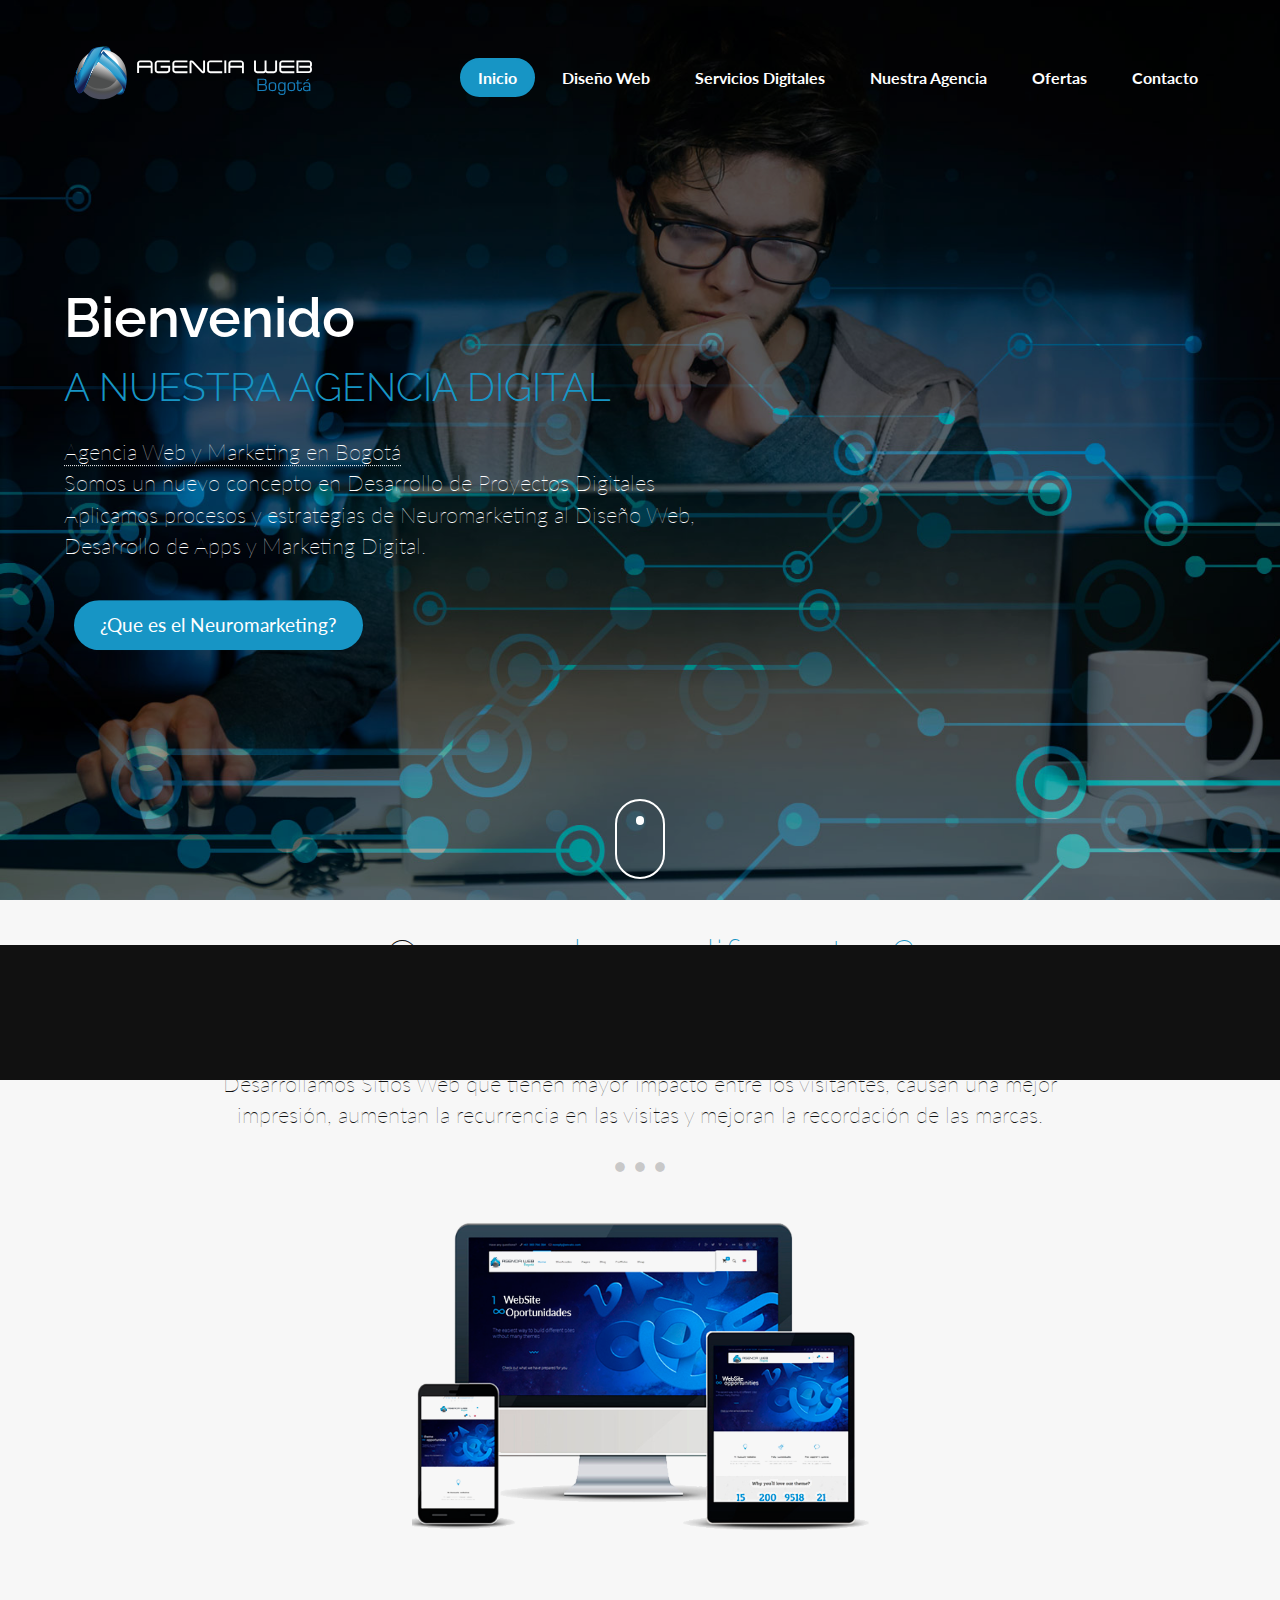
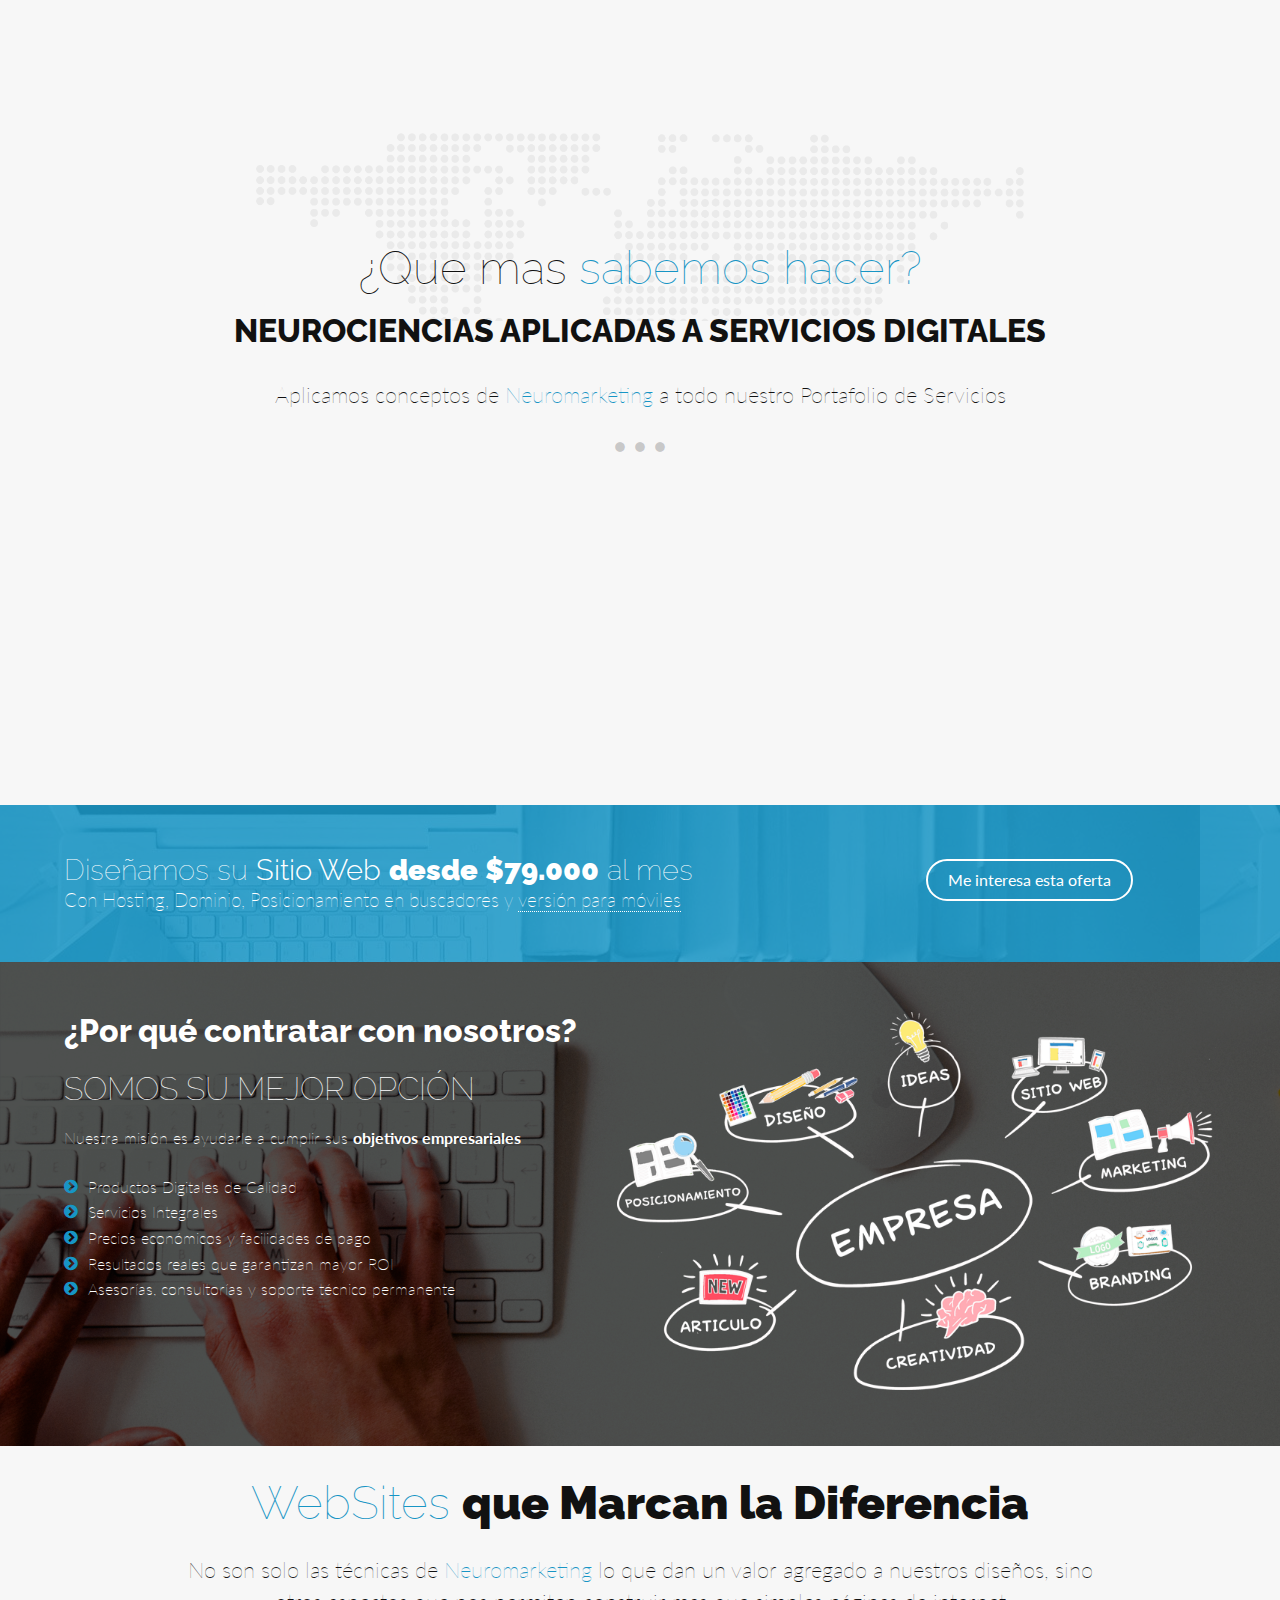
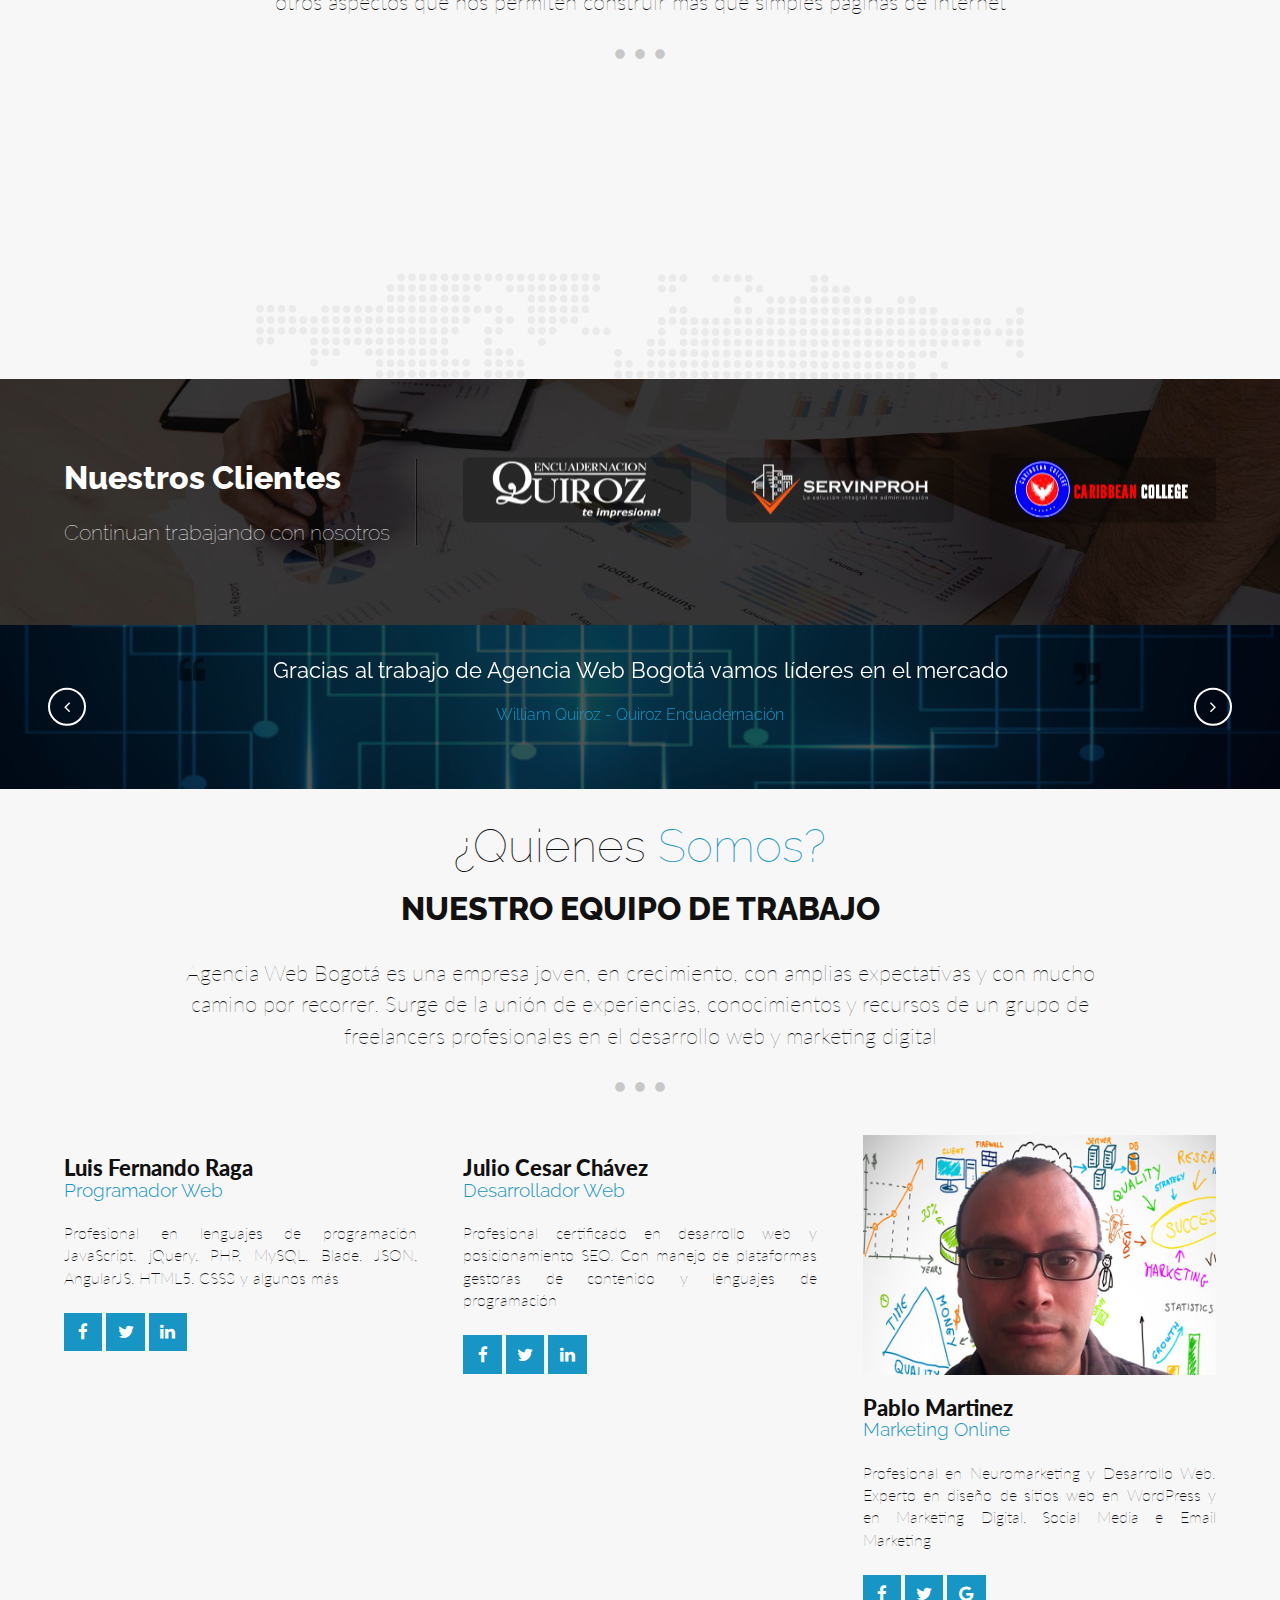
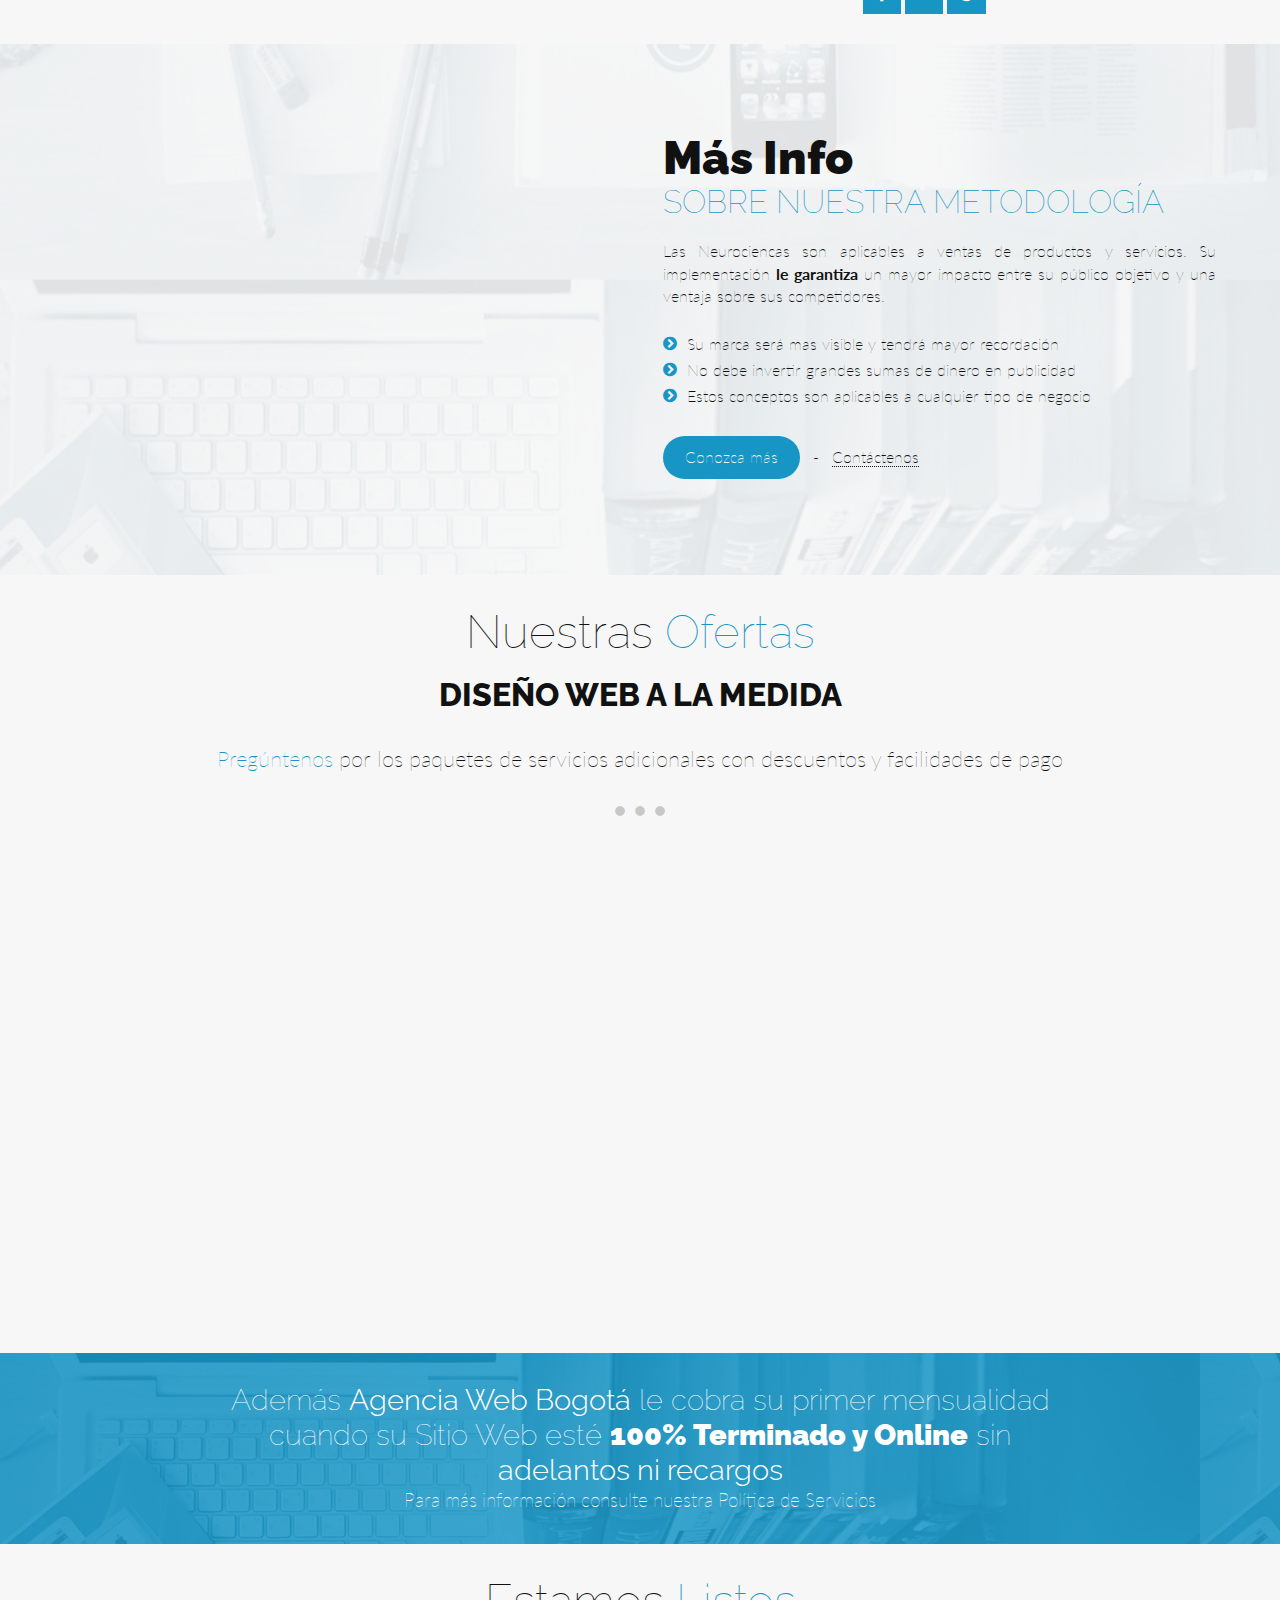
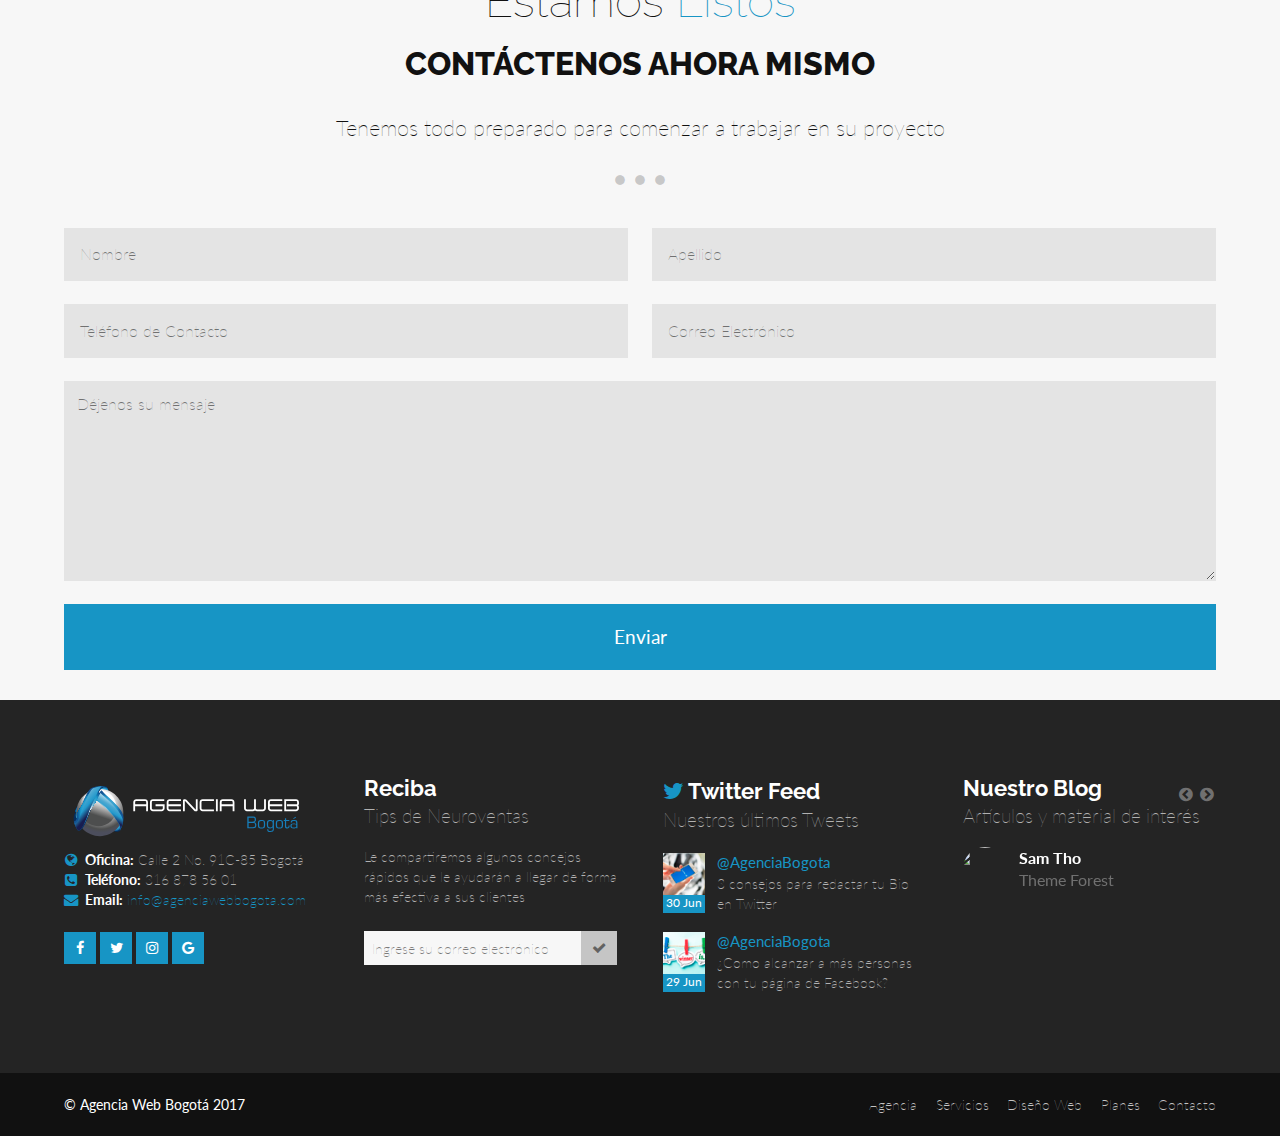
==== index.html @ 6a274eff "Se ha agregado al repositorio lo que pablo envío via correo electrónico." ====
<!DOCTYPE html>
<!--[if IE 8]>     <html class="no-js ie ie8 lte9 lte8"> <![endif]-->
<!--[if IE 9]>     <html class="no-js ie ie9 lte9"> <![endif]-->
<!--[if gt IE 9]>  <html class="no-js"> <![endif]-->
<!--[if !IE]><!--> <html class="no-js"> <!--<![endif]-->

<head>
    <meta charset="utf-8">
    <meta http-equiv="X-UA-Compatible" content="IE=edge" />
    <title>Diseño Web Optimizado usando Neuromarketing | Agencia Web Bogotá</title>
    <meta name="description" content="Nexus is a modern & responsive HTML5 template.">
    <meta name="viewport" content="width=device-width, initial-scale=0.85">
    <meta name="HandheldFriendly" content="True">
    <meta name="MobileOptimized" content="320">

    <!-- Icons & favicons -->
    <link rel="apple-touch-icon" href="assets/images/apple-icon-touch.png">
    <link rel="icon" href="assets/images/favicon.png">
    <!--[if IE]>
        <link rel="shortcut icon" href="assets/images/favicon.ico">
    <![endif]-->

    <!-- Stylesheet -->
    <link rel="stylesheet" href="assets/styles/css/app.css">
    <link rel="stylesheet" class="color-switcher" href="assets/styles/css/app.css">
    
    <!-- Modernizr -->
    <script src="assets/js/modernizr.min.js"></script>
</head>
<body class="index index-single parallax-title">

    <!-- SITE CONTENT -->

    <div id="site-content">

        <!-- Header -->

        <header class="app-header" id="app-header">
    <div class="container">
        <div class="header-wrapper">
            <!-- Logo -->
            <div class="logo" id="logo">
                <!-- image logo -->
                <a href="index-single.html" class="image-logo">
                    <img src="assets/images/logo-agencia-web-bogota.svg" alt="Logo Agencia Web Bogota" title="Agencia Web Bogota" />
                </a>
            </div>
            <!-- Main-Nav -->
                            <nav class="main-nav">
                    <ul>
                        <li class="active"><a href="index.html">Inicio</a></li>
                        <li><a href="#s-disenoweb">Diseño Web</a></li>
                        <li><a href="#s-servicios">Servicios Digitales</a></li>
                        <li><a href="#s-nosotros">Nuestra Agencia</a></li>
                        <li><a href="#s-planes">Ofertas</a></li>
                        <li><a href="#s-contacto">Contacto</a></li>
                    </ul>                    
                </nav>
                    </div>
    </div>
</header>
        <!-- Hero -->

        <section class="hero inactive">
    <div class="hero-down">
        <a href="#s-welcome" class="mouse">
            <div class="mouse-animations">
                <div class="mouse-scroll-l"></div>
                <div class="mouse-scroll-2"></div>
                <div class="mouse-scroll-3"></div>
            </div>
        </a>
    </div>
    <div class="container">
        <div class="title-wrapper">
            <div class="hero-title">
                <h2>Bienvenido</h2>
                <h3>A nuestra Agencia Digital</h3>
            </div>
            <div class="meta">
                <p class="blurb"><a>Agencia Web y Marketing en Bogotá</a><br /> Somos un nuevo concepto en Desarrollo de Proyectos Digitales<br />Aplicamos procesos y estrategias de Neuromarketing al Diseño Web, <br />Desarrollo de Apps y Marketing Digital.</p>
                <a href="neuromarketing.html" class="button round brand-1">¿Que es el Neuromarketing?</a>                
            </div>
        </div>
    </div>
</section>
        <!-- Main Content -->
        <section class="section primary why-choose-us section-map inactive" id="s-disenoweb">
    <div class="container">
        <header class="sep active">
            <div class="section-title">
                <h2>¿Que nos <i>hace diferentes?</i></h2>
                <h3>Diseño Web Optimizado usando neuromarketing</h3>
            </div>
            <p>Desarrollamos Sitios Web que tienen mayor impacto entre los visitantes, causan una mejor impresión, aumentan la recurrencia en las visitas y mejoran la recordación de las marcas.</p>
        </header>
        <div class="wcu-content">
            <div class="wcu-graphic">
                <img src="assets/images/responsive_websites.png" alt="Página web en diferentes tamaños" title="Diseño web optimizado usando neuromarketing" />
            </div>
            <div class="wcu-features">
                <div class="widget wcu-feature wcu-left">
                    <div class="widget-content">
                        <i class="livicon" data-n="brush" data-op="1" data-c="#C1C1C1" data-s="55" data-hc="false"></i>
                        <div class="title">
                            <h4>Colores adecuados</h4>
                            <h5>Psicología del color</h5>
                        </div>                        
                    </div>
                </div>
                <div class="widget wcu-feature wcu-left">
                    <div class="widget-content">
                        <i class="livicon" data-n="image" data-op="1" data-c="#C1C1C1" data-s="55" data-hc="false"></i>
                        <div class="title">
                            <h4>Imágenes impactantes</h4>
                            <h5>Estrategias visuales efectivas</h5>
                        </div>                       
                    </div>
                </div>
                <div class="widget wcu-feature wcu-right">
                    <div class="widget-content">
                        <i class="livicon" data-n="thumbnails-big" data-op="1" data-c="#C1C1C1" data-s="55" data-hc="false"></i>
                        <div class="title">
                            <h4>Navegación sencilla</h4>
                            <h5>El cerebro odia lo complicado</h5>
                        </div>                        
                    </div>
                </div>
                <div class="widget wcu-feature wcu-right">
                    <div class="widget-content">
                        <i class="livicon" data-n="pencil" data-op="1" data-c="#C1C1C1" data-s="55" data-hc="false"></i>
                        <div class="title">
                            <h4>Textos Ideales</h4>
                            <h5>Contenidos de calidad</h5>
                        </div>                        
                    </div>
                </div>
            </div>
        </div>
    </div>
</section>
<section class="section primary what-we-offer inactive" id="s-servicios">
    <div class="container">
        <header class="sep active">
            <div class="section-title">
                <h2>¿Que mas <i>sabemos hacer?</i></h2>
                <h3>Neurociencias aplicadas a servicios digitales</h3>
            </div>
            <p>Aplicamos conceptos de <a href="#">Neuromarketing</a> a todo nuestro Portafolio de Servicios</p>
        </header>
        <div class="row feature-blocks inactive">
            <div class="span-3 feature-block-wrapper">
                <div class="feature-block">
                    <i class="livicon" data-n="tablet" data-c="#C1C1C1" data-op="1" data-s="68" data-hc="false"></i>
                    <h4>Desarrollo de Apps</h4>
                    <h5>Aplicaciones móviles para iOS y Android</h5>                    
                </div>
            </div>
            <div class="span-3 feature-block-wrapper">
                <div class="feature-block">
                    <i class="livicon" data-n="code" data-c="#C1C1C1" data-op="1" data-s="68" data-hc="false"></i>
                    <h4>Programación Web</h4>
                    <h5>Aplicativos PHP, JS, CSS, jQuery, Angular y mas</h5>                    
                </div>
            </div>
            <div class="span-3 feature-block-wrapper">
                <div class="feature-block">
                    <i class="livicon" data-n="shopping-cart" data-c="#C1C1C1" data-op="1" data-s="68" data-hc="false"></i>
                    <h4>E-Commerce</h4>
                    <h5>Tiendas en woocomerce y prestashop</h5>                    
                </div>
            </div>
            <div class="span-3 feature-block-wrapper">
                <div class="feature-block">
                    <i class="livicon" data-n="connect" data-c="#C1C1C1" data-op="1" data-s="68" data-hc="false"></i>
                    <h4>Social Media</h4>
                    <h5>Neuromarketing en Redes Sociales</h5>                    
                </div>
            </div>
        </div>
    </div>
</section>
<section class="section banner alt">
    <div class="container">
        <div class="content">
            <h4>Diseñamos su <i>Sitio Web</i> <b>desde $79.000</b> al mes</h4>
            <p>Con Hosting, Dominio, Posicionamiento en buscadores y <a href="moviles.html">versión para móviles</a></p>
        </div>
        <div class="meta">
            <a href="http://agenciawebbogota.com/anuncios/websites" class="button brand-1 round">Me interesa esta oferta</a>            
        </div>
    </div>
</section>
<section class="section secondary skills inactive">
        <div class="container">
        <div class="row block-columns">
            <div class="span-6 skills-meta">
                <div class="section-title">
                    <h1>¿Por qué contratar con nosotros?</h1>
                    <h3 style="color: white;">Somos su mejor opción</h3>
                </div>
                <p>Nuestra misión es ayudarle a cumplir sus <b>objetivos empresariales</b></p>             
                <ul class="bullet-list min-bp2">
                    <li>Productos Digitales de Calidad</li>
                    <li>Servicios Integrales</li>
                    <li>Precios económicos y facilidades de pago</li>
                    <li>Resultados reales que garantizan mayor ROI</li>
                    <li>Asesorías, consultorías y soporte técnico permanente</li>             
                </ul>                
            </div>
            <div class="team-pic">
                    <div class="mask"></div>
                    <img src="assets/images/servicios_digitales_empresa.png" alt="" />
                </div>
        </div>
    </div>
</section>
<section class="section services primary section-map inactive">
    <div class="container">
        <header class="sep active">
            <div class="section-title">
                <h2><i>WebSites</i> <strong>que Marcan la Diferencia</strong></h2>
            </div>
            <p class="sub-text">No son solo las técnicas de <a href="neuromarketing.html">Neuromarketing</a> lo que dan un valor agregado a nuestros diseños, sino otros aspectos que nos permiten construir mas que simples páginas de internet</p>
        </header>
        <div class="owl-carousel services-slider">
            <div class="widget service">
                <div class="widget-content">
                    <header>
                        <i class="livicon" data-n="magic" data-op="1" data-c="#C1C1C1" data-s="48" data-hc="false"></i>
                        <div class="title">
                            <h4>Capacidad Creativa</h4>                            
                        </div>
                    </header>
                    <p>Diseños personalizados, llamativos e innovadores de alto impacto publicitario</p>
                </div>
            </div>
            <div class="widget service">
                <div class="widget-content">
                    <header>
                        <i class="livicon" data-n="wordpress" data-op="1" data-c="#C1C1C1" data-s="48" data-hc="false"></i>
                        <div class="title">
                            <h4>Sitios Multiplataforma</h4>                            
                        </div>
                    </header>
                    <p>WebSites en WordPress, Joomla, HTML5, CSS3 y JavaScript</p>
                </div>
            </div>
            <div class="widget service">
                <div class="widget-content">
                    <header>
                        <i class="livicon" data-n="money" data-op="1" data-c="#C1C1C1" data-s="48" data-hc="false"></i>
                        <div class="title">
                            <h4>Precios Económicos</h4>                            
                        </div>
                    </header>
                    <p>Servicios Digitales Profesionales al alcance de cualquier presupuesto</p>
                </div>
            </div>            
            <div class="widget service">
                <div class="widget-content">
                    <header>
                        <i class="livicon" data-n="globe" data-op="1" data-c="#C1C1C1" data-s="48" data-hc="false"></i>
                        <div class="title">
                            <h4>Optimización SEO</h4>                            
                        </div>
                    </header>
                    <p>Confugración del sitio para su correcta inclusión en motores de búsqueda</p>
                </div>
            </div>
            <div class="widget service">
                <div class="widget-content">
                    <header>
                        <i class="livicon" data-n="responsive" data-op="1" data-c="#C1C1C1" data-s="48" data-hc="false"></i>
                        <div class="title">
                            <h4>Web Responsive</h4>                            
                        </div>
                    </header>
                    <p>Todos nuestros diseños se ajustan a cualquier tipo de dispositivo móvil</p>
                </div>
            </div>
            <div class="widget service">
                <div class="widget-content">
                    <header>
                        <i class="livicon" data-n="linechart" data-op="1" data-c="#C1C1C1" data-s="48" data-hc="false"></i>
                        <div class="title">
                            <h4>Analítica Web</h4>                            
                        </div>
                    </header>
                    <p>Estadísticas detalladas que reflejan el impacto y efectividad del sitio web</p>
                </div>
            </div>
        </div>
        <div class="nav-carousel">
            <div class="icon-round-border-lrg nav-prev">
                <i class="fa fa-angle-left"></i>
            </div>
            <div class="icon-round-border-lrg nav-next">
                <i class="fa fa-angle-right"></i>
            </div>
        </div>
    </div>
</section>
<section class="section secondary clients" id="s-nosotros">
    <div class="container">
        <div class="row">
            <div class="span-4 title">
                <div class="section-title title-group">
                    <h1>Nuestros Clientes</h1>
                    <h5 style="color:white;">Continuan trabajando con nosotros</h5>
                </div>
            </div>
            <div class="span-8 client-logos">  
                <div class="owl-carousel clients-slider"> 
                    <a href="http://quirozencuadernacion.com/" target="_blank">                     
                        <img src="assets/images/envato/envato-1.png" alt="" />
                    </a> 
                    <a href="http://servinproh.com/" target="_blank">                     
                        <img src="assets/images/envato/envato-2.png" alt="" />
                    </a> 
                    <a href="http://caribbeancollege.co/" target="_blank">                     
                        <img src="assets/images/envato/envato-3.png" alt="" />
                    </a>                     
                </div>
            </div>
        </div>
    </div>
</section>
<section class="section secondary testimonials" style="background-image: url('assets/images/area_testimonios.png')">
    <div class="container">
        <div class="testimonials-slider owl-carousel">
            <div class="testimonial">                
                <blockquote>
                    <p>Gracias al trabajo de Agencia Web Bogotá vamos líderes en el mercado</p>
                    <h5><cite>William Quiroz - Quiroz Encuadernación</cite></h5>
                </blockquote>
            </div>
            <div class="testimonial">                
                <blockquote>
                    <p>Me han prestado un excelente servicio, mi empresa tiene ahora una buena presencia en internet</p>
                    <h5><cite>Marta Villamil - Servinproh</cite></h5>
                </blockquote>
            </div>
            <div class="testimonial">                
                <blockquote>
                    <p>Suspendisse tempus sodales neque, eget eleifend <b>turpis tristique</b> eu. Nullam a nisl maximus, <b><span>ultrices est</span></b> ut blandit nislr, elit in lobortis mattis.</p>
                    <h5><cite>Francisco Ovalle - Caribbean College</cite></h5>
                </blockquote>
            </div>
        </div>
        <div class="nav-carousel">
            <div class="icon-round-border-lrg nav-prev">
                <i class="fa fa-angle-left"></i>
            </div>
            <div class="icon-round-border-lrg nav-next">
                <i class="fa fa-angle-right"></i>
            </div>
        </div>
    </div>
</section>
<section class="section primary team">
    <div class="container">
        <header class="sep active">
            <div class="section-title">
                <h2>¿Quienes <i>Somos?</i></h2>
                <h3>Nuestro equipo de trabajo</h3>
            </div>
            <p>Agencia Web Bogotá es una empresa joven, en crecimiento, con amplias expectativas y con mucho camino por recorrer. Surge de la unión de experiencias, conocimientos y recursos de un grupo de freelancers profesionales en el desarrollo web y marketing digital</p>
        </header>
        <div class="row bp2 team-members">
            <div class="span-4 team-member">
                <div class="team-pic">
                    <div class="mask"></div>
                    <img src="http://placehold.it/800x543" alt="" />
                </div>
                <h4>Luis Fernando Raga</h4>
                <h5>Programador Web</h5>
                <p align="justify">Profesional en lenguajes de programación JavaScript, jQuery, PHP, MySQL, Blade, JSON, AngularJS, HTML5, CSS3 y algunos más</p>
                <div class="social-icons">
                    <a href="https://www.facebook.com/whary11" target="_blank" class="icon-lrg tooltip" data-tip="Facebook">
                        <i class="fa fa-facebook"></i>
                    </a>
                    <a href="https://twitter.com/whary11" target="_blank" class="icon-lrg tooltip" data-tip="Twitter">
                        <i class="fa fa-twitter"></i>
                    </a>
                    <a href="#" class="icon-lrg tooltip" data-tip="LinkedIn">
                        <i class="fa fa-linkedin"></i>
                    </a>                    
                </div>
            </div>
            <div class="span-4 team-member">
                <div class="team-pic">
                    <div class="mask"></div>
                    <img src="http://placehold.it/800x543" alt="" />
                </div>
                <h4>Julio Cesar Chávez</h4>
                <h5>Desarrollador Web</h5>
                <p align="justify">Profesional certificado en desarrollo web y posicionamiento SEO. Con manejo de plataformas gestoras de contenido y lenguajes de programación</p>
                <div class="social-icons">
                    <a href="https://www.facebook.com/Julio.C.Chavez3004" target="_blank" class="icon-lrg tooltip" data-tip="Facebook">
                        <i class="fa fa-facebook"></i>
                    </a>
                    <a href="https://twitter.com/julito3004" target="_blank" class="icon-lrg tooltip" data-tip="Twitter">
                        <i class="fa fa-twitter"></i>
                    </a>
                    <a href="#" class="icon-lrg tooltip" data-tip="LinkedIn">
                        <i class="fa fa-linkedin"></i>
                    </a>            
                </div>
            </div>
            <div class="span-4 team-member">
                <div class="team-pic">
                    <div class="mask">                        
                    </div>
                    <img src="assets/images/profile3.jpg" alt="" />
                </div>
                <h4>Pablo Martinez</h4>
                <h5>Marketing Online</h5>
                <p align="justify">Profesional en Neuromarketing y Desarrollo Web. Experto en diseño de sitios web en WordPress y en Marketing Digital, Social Media e Email Marketing</p>
                <div class="social-icons">                    
                    <a href="https://www.facebook.com/profile.php?id=1293615229" target="_blank" class="icon-lrg tooltip" data-tip="Facebook">
                        <i class="fa fa-facebook"></i>
                    </a>
                    <a href="https://twitter.com/PabloMart81" target="_blank" class="icon-lrg tooltip" data-tip="Twitter">
                        <i class="fa fa-twitter"></i>
                    </a>
                    <a href="https://plus.google.com/u/0/+PabloMartinezPabloMart81" target="_blank" class="icon-lrg tooltip" data-tip="Google+">
                        <i class="fa fa-google"></i>
                    </a>
                </div>
            </div>
        </div>
    </div>
</section>
<section class="section secondary more-info">
    <div class="container">
        <div class="row">
            <div class="span-6 info-video">
                <div class="auto-resizable-iframe">
                    <div>
                        <iframe allowfullscreen="" src="http://www.youtube.com/embed/YOURID"></iframe>
                    </div>
                </div>
            </div>
            <div class="span-6 more-info-meta">
                <div class="section-title">
                    <h2>Más Info</h2>
                    <h3><i>Sobre nuestra metodología</i></h3>
                </div>
                <p align="justify">Las Neurociencas son aplicables a ventas de productos y servicios. Su implementación <b>le garantiza</b> un mayor impacto entre su público objetivo y una ventaja sobre sus competidores.</p>             
                <ul class="bullet-list min-bp2">
                    <li>Su marca será mas visible y tendrá mayor recordación</li>
                    <li>No debe invertir grandes sumas de dinero en publicidad</li>
                    <li>Estos conceptos son aplicables a cualquier tipo de negocio</li>
                </ul>
                <p class="button-set">
                    <a href="neuromarketing.html" 
                        class="button round brand-1">Conozca más</a>
                    <span class="text-div">-</span>
                    <a href="#s-contacto">Contáctenos</a>
                </p>
            </div>
        </div>
    </div>
</section> 
<section class="section primary pricing inactive" id="s-planes">
    <div class="container">
        <header class="sep active">
            <div class="section-title">
                <h2>Nuestras <i>Ofertas</i></h2>
                <h3>Diseño Web a la medida</h3>
            </div>
            <p><a href="#s-contacto">Pregúntenos</a> por los paquetes de servicios adicionales con descuentos y facilidades de pago</p>
        </header>
        <div class="row price-charts">
            <div class="span-4 price-chart-container">                    
                <div class="price-chart">                    
                    <div class="ribbon ribbon-large">
                        <div class="banner">
                            <div class="text">Mejor Oferta</div>
                        </div>
                    </div>
                    <h4>Sitio Básico</h4>
                    <h5>Ideal para emprendedores</h5>
                    <div class="price">
                        <small>$</small><span>79.000</span>/mes
                    </div>
                    <ul>
                        <li><span><i class="fa fa-desktop"></i>Diseño Personalizado</span></li>
                        <li><span><i class="fa fa-group"></i>Posicionamiento SEO</span></li>                        
                        <li><span><i class="fa fa-envelope"></i>Versión para Móviles</span></li>                        
                        <li><span><i class="fa fa-support"></i>Hosting y Dominio Incluido</span></li>
                    </ul>
                    <div class="buy-now">
                        <a href="#s-contacto" class="button brand-1 full-width">!Contrate Ahora!</a>
                    </div>
                </div>
            </div>
            <div class="span-4 price-chart-container">                    
                <div class="price-chart">            
                    <h4>Sitio Corporativo</h4>
                    <h5>La mejor opción</h5>
                    <div class="price">
                        <small>Desde </small><span>$650</span>.<small>000</small>
                    </div>
                    <ul>
                        <li><span><i class="fa fa-desktop"></i>WordPress o HTML5</span></li>
                        <li><span><i class="fa fa-group"></i>Correos Corporativos</span></li>
                        <li><span><i class="fa fa-desktop"></i>Bases de datos</span></li>
                        <li><span><i class="fa fa-envelope"></i>Contenido Administrable</span></li>               
                    </ul>
                    <div class="buy-now">
                        <a href="#s-contacto" class="button brand-1 full-width">!Contrate Ahora!</a>
                    </div>
                </div>
            </div>
            <div class="span-4 price-chart-container">
                <div class="price-chart">
                    <h4>Tienda Online</h4>
                    <h5>E-Commerce</h5>
                    <div class="price">
                        <small>Desde </small><span>$900</span>.<small>000</small>
                    </div>
                    <ul>
                        <li><span><i class="fa fa-desktop"></i>Woocomerce o PrestaShop</span></li>                        
                        <li><span><i class="fa fa-desktop"></i>Carrito de Compra</span></li>
                        <li><span><i class="fa fa-group"></i>Pasarela de Pagos Online</span></li>
                        <li><span><i class="fa fa-envelope"></i>Seguridad SSL</span></li>
                    </ul>
                    <div class="buy-now">
                        <a href="#s-contacto" class="button brand-1 full-width">!Contrate Ahora!</a>
                    </div>
                </div>
            </div>
        </div>
    </div>
</section>         
<section class="section banner2 alt">
    <div class="container">
        <div class="content">
            <h4>Además <i>Agencia Web Bogotá</i> le cobra su primer mensualidad cuando su Sitio Web esté <b>100% Terminado y Online</b> sin <i>adelantos ni recargos</i></h4>
            <p>Para más información consulte nuestra <a href="politica-servicios.html">Política de Servicios</a></p>
        </div>        
    </div>
</section>
        <section class="section primary contact" id="s-contacto">
    <div class="container">
                    <header class="sep active">
                <div class="section-title">
                    <h2>Estamos <i>Listos</i></h2>
                    <h3>Contáctenos Ahora Mismo</h3>
                </div>
                <p>Tenemos todo preparado para comenzar a trabajar en su proyecto</p>
            </header>
                <form class="h5-valid">
            <fieldset>
                <div class="form-element">
                    <input type="text" class="box" required>
                    <label>Nombre</label>
                </div>
                <div class="form-element">
                    <input type="text" class="box">
                    <label>Apellido</label>
                </div>
                <div class="form-element">
                    <input type="tel" class="box">
                    <label>Teléfono de Contacto</label>
                </div>
                <div class="form-element">
                    <input type="email" class="box" required>
                    <label>Correo Electrónico</label>
                </div>
            </fieldset>
            <div class="form-element">
                <textarea class="box" placeholder="Déjenos su mensaje" required></textarea>
            </div>
            <button type="submit" class="button large full-width brand-1">Enviar</button>
        </form>
    </div>
</section>        

        <!-- Footer -->

        <footer class="app-footer">
    <div class="container footer-content">
        <div class="row">
            <div class="span-3 footer-col">
                <!-- Logo -->
                <div class="logo">
                    <!-- image logo -->
                    <a href="index-single.html" class="image-logo">
                        <img src="assets/images/logo-agencia-web-bogota.svg" alt="Logo Agencia Web Bogota" title="Agencia Web Bogota" />
                    </a>
                </div>        
                <ul>
                    <li><b><i class="fa fa-globe"></i> Oficina:</b> Calle 2 No. 91C-85 Bogotá</li>
                    <li><b><i class="fa fa-phone-square"></i> Teléfono:</b> 316 878 56 01</li>
                    <li><b><i class="fa fa-envelope"></i> Email:</b> <a href="mailto:support@themeforest.net">info@agenciawebbogota.com</a></li>
                </ul>
                <br />
                <div class="social-icons">                    
                    <a href="https://www.facebook.com/agenciawebbogota" target="_blank" class="icon tooltip" data-tip="Facebook">
                        <i class="fa fa-facebook"></i>
                    </a>
                    <a href="https://twitter.com/AgenciaBogota" target="_blank" class="icon tooltip" data-tip="Twitter">
                        <i class="fa fa-twitter"></i>
                    </a>
                    <a href="https://www.instagram.com/agenciawebbogota/" target="_blank" class="icon tooltip" data-tip="Instagram">
                        <i class="fa fa-instagram"></i>
                    </a>
                    <a href="#" class="icon tooltip" data-tip="Google+">
                        <i class="fa fa-google"></i>
                    </a>
                    
                </div>
            </div>
            <div class="span-3 footer-col">
                <h3>Reciba</h3>
                <h4>Tips de Neuroventas</h4>
                <p>Le compartiremos algunos concejos rápidos que le ayudarán a llegar de forma más efectiva a sus clientes</p>
                <form class="newsletter h5-valid">
                    <div class="form-element">
                        <input type="email" class="box" required="" placeholder="Ingrese su correo electrónico" />
                        <label>Correo Electrónico</label>
                        <button type="submit">
                            <i class="fa fa-check"></i>
                        </button>
                    </div>
                </form>
                
            </div>
            <div class="span-3 footer-col">
                <h3><i class="fa fa-twitter"></i> Twitter Feed</h3>
                <h4>Nuestros últimos Tweets</h4>
                <div id="twitter-feed">
                    <div class="twitter-article">
                        <div class="twitter-pic">
                            <a href="assets/images/twitter-pic.jpg" class="modal-image">
                                <img width="50" height="50" src="assets/images/twitter_post1.png" alt="">
                            </a>
                            <div class="tweet-time"><a>30 Jun</a></div>
                        </div>
                        <div class="twitter-text">
                            <div class="tweetprofilelink">
                                <strong></strong> <a href="https://twitter.com/AgenciaBogota" target="_blank">@AgenciaBogota</a>
                            </div>
                            <p>3 consejos para redactar tu Bio en Twitter</p>
                        </div>
                    </div>
                    <div class="twitter-article">
                        <div class="twitter-pic">
                            <a href="assets/images/twitter-pic.jpg" class="modal-image">
                                <img width="50" height="50" src="assets/images/twitter_post2.png" alt="">
                            </a>
                            <div class="tweet-time"><a>29 Jun</a></div>
                        </div>
                        <div class="twitter-text">
                            <div class="tweetprofilelink">
                                <strong></strong><a href="https://twitter.com/AgenciaBogota" target="_blank">@AgenciaBogota</a>
                            </div>
                            <p>¿Como alcanzar a más personas con tu página de Facebook?</p>
                        </div>
                    </div>
                </div>                        
            </div>
            <div class="span-3 footer-col">
                <h3>Nuestro Blog</h3>
                <h4>Artículos y material de interés</h4>
                <div class="owl-carousel footer-testimonials">
                    <div class="testimonial">
                        
                        <div class="cf">
                            <span class="profile">
                                <a href="http://placehold.it/800x543" class="modal-image thumb"> 
                                    <img src="http://placehold.it/800x543" alt="" />
                                </a>
                            </span>
                            <cite>
                                <strong>Sam Tho</strong>
                                <i>Theme Forest</i>
                            </cite>
                        </div>
                    </div>
                    <div class="testimonial">
                        
                        <div class="cf">
                            <span class="profile">
                                <a href="http://placehold.it/800x543" class="modal-image thumb"> 
                                    <img src="http://placehold.it/800x543" alt="" />
                                </a>
                            </span>
                            <cite>
                                <strong>John Doe</strong>
                                <i>Theme Forest</i>
                            </cite>
                        </div>
                    </div>
                    <div class="testimonial">
                        
                        <div class="cf">
                            <span class="profile">
                                <a href="http://placehold.it/800x543" class="modal-image thumb"> 
                                    <img src="http://placehold.it/800x543" alt="" />
                                </a>
                            </span>
                            <cite>
                                <strong>Jane Dough</strong>
                                <i>Theme Forest</i>
                            </cite>
                        </div>
                    </div>
                </div>
            </div>
        </div>
    </div>
    <div class="bottom-bar">
        <div class="container">
            <div class="footer-wrapper">
                <!-- Copyright Section -->
                <div class="copyright" id="copyright">
                    © Agencia Web Bogotá 2017
                </div>
                <!-- Footer Navigation -->
                <nav class="footer-nav">                
                    <ul>
                        <li>
                            <a href="#s-nosotros">
                                Agencia
                            </a>
                        </li>
                        <li>
                            <a href="#s-servicios">
                                Servicios
                            </a>
                        </li>
                        <li>
                            <a href="#s-disenoweb">
                                Diseño Web
                            </a>
                        </li>
                        <li>
                            <a href="#s-planes">
                                Planes
                            </a>
                        </li>
                        <li>
                            <a href="#s-contacto">
                                Contacto
                            </a>
                        </li>
                    </ul>
                </nav>
            </div>
        </div>
    </div>
</footer>
    </div><!-- end #site-content -->

    <!-- TOOLS/UTILITIES -->

    <!-- Loading Spinner -->
<div class="loading-wrapper active">
	<div class="spinner"></div>
</div>

<!-- Fixed header -->
<div class="fixed-header-container" id="fixed-header"></div>

<!-- Control Panel Nav Trigger -->
<div class="icon-lrg nav-trigger cp-trigger" id="cp-trigger">
    <i class="fa fa-bars"></i>
</div>

<!-- Flyout Nav Trigger -->
<span class="icon-lrg nav-trigger flyout-trigger" id="flyout-trigger">
    <i class="fa fa-bars"></i>
</span>

<!-- Control Panel Nav -->
<nav class="cp-nav-container" id="cp-nav"></nav>

<!-- Flyout Nav -->
<nav class="flyout-nav-container" id="flyout-nav"></nav>

<!-- Scroll-to-top Icon-->
<a class="icon-lrg-border scroll-top" href="#site-content">
    <i class="fa fa-angle-up"></i>
</a>



<!-- Site Overlay -->
<div class="site-overlay invisible" id="site-overlay"></div>

    <!-- SCRIPTS -->

    <!-- jQuery -->
<!--<script src="http://ajax.googleapis.com/ajax/libs/jquery/2.1.1/jquery.min.js"></script>-->
<script src="assets/js/jquery.min.js"></script>

<!-- LivIcons -->
<script src="assets/js/raphael.min.js"></script>
<script src="assets/js/livicons-custom.min.js"></script>

<!--Plugins -->
<script src="assets/js/owl-carousel.min.js"></script>
<script src="assets/js/magnific-popup.min.js"></script>    

    <!-- General -->

    <script src="assets/js/app.js"></script>
    <script src="assets/js/homepage.js"></script>
    
</body>

</html>
---- assets/styles/css/app.css ----
@charset "UTF-8";


@import url(http://fonts.googleapis.com/css?family=Lato:300,400,700,900);

@import url(http://fonts.googleapis.com/css?family=Raleway:100,300,800);

@import url(http://maxcdn.bootstrapcdn.com/font-awesome/4.2.0/css/font-awesome.min.css);

/******************************************************************

Site Name: Nexus HTML Template
Author: http://edmundreed.co.uk

One Nexus Framework by Edmund Reed 
http://onenexusproject.com

******************************************************************/

/******************************************************************
Skeleton
******************************************************************/

/*! normalize.css 2012-07-07T09:50 UTC - http://github.com/necolas/normalize.css */

/* ==========================================================================
   HTML5 display definitions
   ========================================================================== */

/*
 * Corrects `block` display not defined in IE6/7/8/9 & FF3.
 */

article,
aside,
details,
figcaption,
figure,
footer,
header,
hgroup,
nav,
section,
summary {
  display: block;
}

/*
 * Corrects `inline-block` display not defined in IE6/7/8/9 & FF3.
 */

audio,
canvas,
video {
  display: inline-block;
  *display: inline;
  *zoom: 1;
}

/*
 * Prevents modern browsers from displaying `audio` without controls.
 * Remove excess height in iOS5 devices.
 */

audio:not([controls]) {
  display: none;
  height: 0;
}

/*
 * Addresses styling for `hidden` attribute not present in IE7/8/9, FF3, S4.
 * Known issue: no IE6 support.
 */

[hidden] {
  display: none;
}

/* ==========================================================================
   Base
   ========================================================================== */

/*
 * 1. Corrects text resizing oddly in IE6/7 when body `font-size` is set using
 *    `em` units.
 * 2. Prevents iOS text size adjust after orientation change, without disabling
 *    user zoom.
 */

html {
  font-size: 100%;
  /* 1 */
  -webkit-text-size-adjust: 100%;
  /* 2 */
  -ms-text-size-adjust: 100%;
  /* 2 */
}

/*
 * Addresses `font-family` inconsistency between `textarea` and other form
 * elements.
 */

html,
button,
input,
select,
textarea {
  font-family: sans-serif;
}

/*
 * Addresses margins handled incorrectly in IE6/7.
 */

body {
  margin: 0;
}

/* ==========================================================================
   Links
   ========================================================================== */

/*
 * Addresses `outline` inconsistency between Chrome and other browsers.
 */

a:focus {
  outline: thin dotted;
}

/*
 * Improves readability when focused and also mouse hovered in all browsers.
 * people.opera.com/patrickl/experiments/keyboard/test
 */

a:active,
a:hover {
  outline: 0;
}

/* ==========================================================================
   Typography
   ========================================================================== */

/*
 * Addresses font sizes and margins set differently in IE6/7.
 * Addresses font sizes within `section` and `article` in FF4+, Chrome, S5.
 */

h1 {
  font-size: 2em;
  margin: 0.67em 0;
}

h2 {
  font-size: 1.5em;
  margin: 0.83em 0;
}

h3 {
  font-size: 1.17em;
  margin: 1em 0;
}

h4 {
  font-size: 1em;
  margin: 1.33em 0;
}

h5 {
  font-size: 0.83em;
  margin: 1.67em 0;
}

h6 {
  font-size: 0.75em;
  margin: 2.33em 0;
}

/*
 * Addresses styling not present in IE7/8/9, S5, Chrome.
 */

abbr[title] {
  border-bottom: 1px dotted;
}

/*
 * Addresses style set to `bolder` in FF3+, S4/5, Chrome.
 */

b,
strong {
  font-weight: bold;
}

blockquote {
  margin: 1em 40px;
}

/*
 * Addresses styling not present in S5, Chrome.
 */

dfn {
  font-style: italic;
}

/*
 * Addresses styling not present in IE6/7/8/9.
 */

mark {
  background: #ff0;
  color: #000;
}

/*
 * Addresses margins set differently in IE6/7.
 */

p,
pre {
  margin: 1em 0;
}

/*
 * Corrects font family set oddly in IE6, S4/5, Chrome.
 * en.wikipedia.org/wiki/User:Davidgothberg/Test59
 */

code,
kbd,
pre,
samp {
  font-family: monospace, serif;
  _font-family: 'courier new', monospace;
  font-size: 1em;
}

/*
 * Improves readability of pre-formatted text in all browsers.
 */

pre {
  white-space: pre;
  white-space: pre-wrap;
  word-wrap: break-word;
}

/*
 * Addresses CSS quotes not supported in IE6/7.
 */

q {
  quotes: none;
}

/*
 * Addresses `quotes` property not supported in S4.
 */

q:before,
q:after {
  content: '';
  content: none;
}

small {
  font-size: 75%;
}

/*
 * Prevents `sub` and `sup` affecting `line-height` in all browsers.
 * gist.github.com/413930
 */

sub,
sup {
  font-size: 75%;
  line-height: 0;
  position: relative;
  vertical-align: baseline;
}

sup {
  top: -0.5em;
}

sub {
  bottom: -0.25em;
}

/* ==========================================================================
   Lists
   ========================================================================== */

/*
 * Addresses margins set differently in IE6/7.
 */

dl,
menu,
ol,
ul {
  margin: 1em 0;
}

dd {
  margin: 0 0 0 40px;
}

/*
 * Addresses paddings set differently in IE6/7.
 */

menu,
ol,
ul {
  padding: 0 0 0 40px;
}

/*
 * Corrects list images handled incorrectly in IE7.
 */

nav ul,
nav ol {
  list-style: none;
  list-style-image: none;
}

/* ==========================================================================
   Embedded content
   ========================================================================== */

/*
 * 1. Removes border when inside `a` element in IE6/7/8/9, FF3.
 * 2. Improves image quality when scaled in IE7.
 *    code.flickr.com/blog/2008/11/12/on-ui-quality-the-little-things-client-side-image-resizing/
 */

img {
  border: 0;
  /* 1 */
  -ms-interpolation-mode: bicubic;
  /* 2 */
}

/*
 * Corrects overflow displayed oddly in IE9.
 */

svg:not(:root) {
  overflow: hidden;
}

/* ==========================================================================
   Figures
   ========================================================================== */

/*
 * Addresses margin not present in IE6/7/8/9, S5, O11.
 */

figure {
  margin: 0;
}

/* ==========================================================================
   Forms
   ========================================================================== */

/*
 * Corrects margin displayed oddly in IE6/7.
 */

form {
  margin: 0;
}

/*
 * Define consistent border, margin, and padding.
 */

fieldset {
  border: 1px solid #c0c0c0;
  margin: 0 2px;
  padding: 0.35em 0.625em 0.75em;
}

/*
 * 1. Corrects color not being inherited in IE6/7/8/9.
 * 2. Corrects text not wrapping in FF3.
 * 3. Corrects alignment displayed oddly in IE6/7.
 */

legend {
  border: 0;
  /* 1 */
  padding: 0;
  white-space: normal;
  /* 2 */
  *margin-left: -7px;
  /* 3 */
}

/*
 * 1. Corrects font size not being inherited in all browsers.
 * 2. Addresses margins set differently in IE6/7, FF3+, S5, Chrome.
 * 3. Improves appearance and consistency in all browsers.
 */

button,
input,
select,
textarea {
  font-size: 100%;
  /* 1 */
  margin: 0;
  /* 2 */
  vertical-align: baseline;
  /* 3 */
  *vertical-align: middle;
  /* 3 */
}

/*
 * Addresses FF3/4 setting `line-height` on `input` using `!important` in the
 * UA stylesheet.
 */

button,
input {
  line-height: normal;
}

/*
 * 1. Avoid the WebKit bug in Android 4.0.* where (2) destroys native `audio`
 *    and `video` controls.
 * 2. Corrects inability to style clickable `input` types in iOS.
 * 3. Improves usability and consistency of cursor style between image-type
 *    `input` and others.
 * 4. Removes inner spacing in IE7 without affecting normal text inputs.
 *    Known issue: inner spacing remains in IE6.
 */

button,
html input[type="button"],
input[type="reset"],
input[type="submit"] {
  -webkit-appearance: button;
  /* 2 */
  cursor: pointer;
  /* 3 */
  *overflow: visible;
  /* 4 */
}

/*
 * Re-set default cursor for disabled elements.
 */

button[disabled],
input[disabled] {
  cursor: default;
}

/*
 * 1. Addresses box sizing set to content-box in IE8/9.
 * 2. Removes excess padding in IE8/9.
 * 3. Removes excess padding in IE7.
 *    Known issue: excess padding remains in IE6.
 */

input[type="checkbox"],
input[type="radio"] {
  -webkit-box-sizing: border-box;
  -moz-box-sizing: border-box;
  box-sizing: border-box;
  /* 1 */
  padding: 0;
  /* 2 */
  *height: 13px;
  /* 3 */
  *width: 13px;
  /* 3 */
}

/*
 * 1. Addresses `appearance` set to `searchfield` in S5, Chrome.
 * 2. Addresses `box-sizing` set to `border-box` in S5, Chrome (include `-moz`
 *    to future-proof).
 */

input[type="search"] {
  -webkit-appearance: textfield;
  /* 1 */
  -moz-box-sizing: content-box;
  -webkit-box-sizing: content-box;
  /* 2 */
  box-sizing: content-box;
}

/*
 * Removes inner padding and search cancel button in S5, Chrome on OS X.
 */

input[type="search"]::-webkit-search-cancel-button,
input[type="search"]::-webkit-search-decoration {
  -webkit-appearance: none;
}

/*
 * Removes inner padding and border in FF3+.
 */

button::-moz-focus-inner,
input::-moz-focus-inner {
  border: 0;
  padding: 0;
}

/*
 * 1. Removes default vertical scrollbar in IE6/7/8/9.
 * 2. Improves readability and alignment in all browsers.
 */

textarea {
  overflow: auto;
  /* 1 */
  vertical-align: top;
  /* 2 */
}

/* ==========================================================================
   Tables
   ========================================================================== */

/*
 * Remove most spacing between table cells.
 */

table {
  border-collapse: collapse;
  border-spacing: 0;
}

/******************************************************************
CUSTOMIZED RESET VALUES
******************************************************************/

b,
strong,
.strong {
  font-weight: bold;
}

dfn,
em,
.em {
  font-style: italic;
}

small,
.small {
  font-size: 75%;
}

dd {
  margin: 0;
}

/* Variables
================================================================ */

/******************************************************************
Skeleton
******************************************************************/

/******************************************************************
Breakpoints
******************************************************************/

/******************************************************************
Typography
******************************************************************/

/* Fonts */

/* Font Sizes */

/******************************************************************
Color Palette
******************************************************************/

/******************************************************************
Theming
******************************************************************/

/* Base
================================================================ */

html,
body {
  padding: 0;
  margin: 0;
}

html {
  overflow-x: hidden;
}

body {
  line-height: 1.4;
  font-family: "Lato", sans-serif;
  color: #111111;
  background-color: #111111;
  font-size: 1rem;
}

.container {
  width: 1200px;
  max-width: 90%;
  margin: 0 auto;
}

.small-container {
  width: 960px;
}

.row {
  letter-spacing: -0.31em;
  *letter-spacing: normal;
  *word-spacing: -0.43em;
  text-rendering: optimizespeed;
}

.opera-only :-o-prefocus,
.row {
  word-spacing: -0.43em;
}

* {
  letter-spacing: normal;
  word-spacing: normal;
  text-rendering: auto;
  -webkit-box-sizing: border-box;
  -moz-box-sizing: border-box;
  box-sizing: border-box;
}

h1,
h2,
h3,
h4,
h5,
h6,
hgroup,
p,
ul,
ol,
dd,
figure,
pre,
table,
fieldset,
legend,
hr {
  margin: 1.5rem 0;
}

h1:first-child,
h2:first-child,
h3:first-child,
h4:first-child,
h5:first-child,
h6:first-child,
hgroup:first-child,
p:first-child,
ul:first-child,
ol:first-child,
dd:first-child,
figure:first-child,
pre:first-child,
table:first-child,
fieldset:first-child,
legend:first-child,
hr:first-child {
  margin-top: 0;
}

h1:last-child,
h2:last-child,
h3:last-child,
h4:last-child,
h5:last-child,
h6:last-child,
hgroup:last-child,
p:last-child,
ul:last-child,
ol:last-child,
dd:last-child,
figure:last-child,
pre:last-child,
table:last-child,
fieldset:last-child,
legend:last-child,
hr:last-child {
  margin-bottom: 0;
}

p,
ul,
ol {
  font-weight: 100;
}

.site-overlay {
  position: fixed;
  top: 0;
  right: 0;
  bottom: 0;
  left: 0;
  cursor: pointer;
  background: rgba(0, 0, 0, 0.2);
  -webkit-transform: translateZ(0);
  -ms-transform: translateZ(0);
  transform: translateZ(0);
  -webkit-transition: 0.4s;
  transition: 0.4s;
  z-index: 10;
}

::selection {
  background-color: #1795c5;
  color: #fff;
  text-shadow: none;
}

::-moz-selection {
  background-color: #1795c5;
  color: #fff;
  text-shadow: none;
}

/* Grid System
================================================================ */

/******************************************************************
Individual Column
******************************************************************/

[class*="span"] {
  display: inline-block;
  zoom: 1;
  *display: inline;
  /* IE < 8: fake inline-block */
  vertical-align: top;
  margin-left: 4%;
}

[class*="span"]:first-child {
  margin-left: 0;
}

/******************************************************************
Custom Column Grid
******************************************************************/

.span-1 {
  width: 4.66667%;
}

.span-2 {
  width: 13.33333%;
}

.span-3 {
  width: 22%;
}

.span-4 {
  width: 30.66667%;
}

.span-5 {
  width: 39.33333%;
}

.span-6 {
  width: 48%;
}

.span-7 {
  width: 56.66667%;
}

.span-8 {
  width: 65.33333%;
}

.span-9 {
  width: 74%;
}

.span-10 {
  width: 82.66667%;
}

.span-11 {
  width: 91.33333%;
}

.span-12 {
  width: 100%;
}

.row {
  /******************************************************************
  Default Column Stacking
  ******************************************************************/
  /******************************************************************
  Custom Column Stacking
  ******************************************************************/
  /******************************************************************
  Block Columns
  ******************************************************************/
}

@media (max-width: 940px) {
  .row:not([class*="bp"]) > [class*="span"] {
    margin-left: 0;
    width: 100%;
  }

  .row:not([class*="bp"]).block-columns > [class*="span"] {
    display: inline-block;
  }
}

@media (max-width: 0px) {
  .row.bp0 [class*="span"] {
    margin-left: 0;
    width: 100%;
  }

  .row.bp0.block-columns > [class*="span"] {
    display: inline-block;
  }
}

@media (max-width: 460px) {
  .row.bp1 [class*="span"] {
    margin-left: 0;
    width: 100%;
  }

  .row.bp1.block-columns > [class*="span"] {
    display: inline-block;
  }
}

@media (max-width: 720px) {
  .row.bp2 [class*="span"] {
    margin-left: 0;
    width: 100%;
  }

  .row.bp2.block-columns > [class*="span"] {
    display: inline-block;
  }
}

@media (max-width: 940px) {
  .row.bp3 [class*="span"] {
    margin-left: 0;
    width: 100%;
  }

  .row.bp3.block-columns > [class*="span"] {
    display: inline-block;
  }
}

@media (max-width: 1200px) {
  .row.bp4 [class*="span"] {
    margin-left: 0;
    width: 100%;
  }

  .row.bp4.block-columns > [class*="span"] {
    display: inline-block;
  }
}

@media (max-width: 1400px) {
  .row.bp5 [class*="span"] {
    margin-left: 0;
    width: 100%;
  }

  .row.bp5.block-columns > [class*="span"] {
    display: inline-block;
  }
}

.row.block-columns {
  display: table;
  width: 100%;
}

.row.block-columns > [class*="span"] {
  display: table-cell;
}

/* Helper Classes
================================================================ */

/******************************************************************
Visibility
******************************************************************/

.hidden {
  display: none !important;
  visibility: hidden;
}

.visually-hidden {
  border: 0;
  clip: rect(0 0 0 0);
  height: 1px;
  margin: -1px;
  overflow: hidden;
  padding: 0;
  position: absolute;
  width: 1px;
}

.visually-hidden.focusable:active,
.visually-hidden.focusable:focus {
  clip: auto;
  height: auto;
  margin: 0;
  overflow: visible;
  position: static;
  width: auto;
}

.invisible,
body .cp-nav-container .logo,
body .cp-nav-container > ul,
body .cp-nav-container > ul > li > ul,
body .cp-nav-container .main-search,
body .cp-nav-container .copyright {
  opacity: 0 !important;
  visibility: hidden !important;
}

.visible,
body .cp-nav-container > ul li:hover > ul,
body.cp-active .cp-nav-container .logo,
body.cp-active .cp-nav-container > ul,
body.cp-active .cp-nav-container .main-search,
body.cp-active .cp-nav-container .copyright,
body.cp-active .cp-trigger {
  opacity: 1 !important;
  visibility: visible !important;
}

/******************************************************************
Element Seperators
******************************************************************/

/******************************************************************
Clearfix
******************************************************************/

.clearfix,
.cf,
form fieldset,
.block-list,
.metro-blocks,
.post-author,
.comments .comment,
.portfolio-items,
.section.banner .container {
  zoom: 1;
}

.clearfix:before,
.clearfix:after,
.cf:before,
form fieldset:before,
.block-list:before,
.metro-blocks:before,
.post-author:before,
.comments .comment:before,
.portfolio-items:before,
.section.banner .container:before,
.cf:after,
form fieldset:after,
.block-list:after,
.metro-blocks:after,
.post-author:after,
.comments .comment:after,
.portfolio-items:after,
.section.banner .container:after {
  content: "";
  display: table;
}

.clearfix:after,
.cf:after,
form fieldset:after,
.block-list:after,
.metro-blocks:after,
.post-author:after,
.comments .comment:after,
.portfolio-items:after,
.section.banner .container:after {
  clear: both;
}

/******************************************************************
Column Vertical Align
******************************************************************/

.va-top {
  vertical-align: top !important;
}

.va-middle {
  vertical-align: middle !important;
}

.va-bottom {
  vertical-align: bottom !important;
}

/******************************************************************
Margin/Padding
******************************************************************/

.no-m {
  margin: 0 !important;
}

.no-mt {
  margin-top: 0 !important;
}

.no-mb {
  margin-bottom: 0 !important;
}

/******************************************************************
Vertically Align Anything
******************************************************************/

.section.clients .client-logos a img {
  position: relative;
  top: 50%;
  -webkit-transform: translateY(-50%);
  -ms-transform: translateY(-50%);
  transform: translateY(-50%);
}

/******************************************************************
Horizontal Rules
******************************************************************/

hr.line {
  color: rgba(0, 0, 0, 0.2);
  margin: 1.5rem 0;
}

hr.dotted {
  color: rgba(0, 0, 0, 0.2);
  border-top: 1px dotted;
  margin: 4rem 0;
}

hr.stripes {
  width: 100%;
  height: 10px;
  background-image: url(../../images/stripe-overlay.png);
  background-repeat: repeat;
  opacity: 0.3;
  border: none;
  margin: 4rem 0;
}

hr.large {
  margin: 6rem 0;
}

/******************************************************************
Horizontal Aligning
******************************************************************/

.text-left {
  text-align: left !important;
}

.text-center {
  text-align: center !important;
}

.text-right {
  text-align: right !important;
}

.left {
  float: left !important;
}

.right {
  float: right !important;
}

/******************************************************************
Responsive Visibility
******************************************************************/

/* Show only when resolution is at most X
================================================================ */

@media (min-width: 0px) {
  .max-bp0 {
    display: none !important;
  }
}

@media (min-width: 460px) {
  .max-bp1 {
    display: none !important;
  }
}

@media (min-width: 720px) {
  .max-bp2 {
    display: none !important;
  }
}

@media (min-width: 940px) {
  .max-bp3 {
    display: none !important;
  }
}

@media (min-width: 1200px) {
  .max-bp4 {
    display: none !important;
  }
}

@media (min-width: 1400px) {
  .max-bp5 {
    display: none !important;
  }
}

/* Show only when resolution is at least X
================================================================ */

@media (max-width: 0px) {
  .min-bp0 {
    display: none !important;
  }
}

@media (max-width: 460px) {
  .min-bp1 {
    display: none !important;
  }
}

@media (max-width: 720px) {
  .min-bp2 {
    display: none !important;
  }
}

@media (max-width: 940px) {
  .min-bp3 {
    display: none !important;
  }
}

@media (max-width: 1200px) {
  .min-bp4 {
    display: none !important;
  }
}

@media (max-width: 1400px) {
  .min-bp5 {
    display: none !important;
  }
}

/* Print Styles
================================================================ */

@media print {
  * {
    background: transparent !important;
    color: black !important;
    text-shadow: none !important;
    -webkit-filter: none !important;
    filter: none !important;
    -ms-filter: none !important;
  }

  a,
  a:visited {
    color: #444 !important;
    text-decoration: underline;
  }

  a:after,
  a:visited:after {
    content: " (" attr(href) ")";
  }

  a abbr[title]:after,
  a:visited abbr[title]:after {
    content: " (" attr(title) ")";
  }

  .ir a:after,
  a[href^="javascript:"]:after,
  a[href^="#"]:after {
    content: "";
  }

  pre,
  blockquote {
    border: 1px solid #999;
    page-break-inside: avoid;
  }

  thead {
    display: table-header-group;
  }

  tr,
  img {
    page-break-inside: avoid;
  }

  img {
    max-width: 100% !important;
  }

@page {
    margin: 0.5cm;
}

  p,
  h2,
  h3 {
    orphans: 3;
    widows: 3;
  }

  h2,
  h3 {
    page-break-after: avoid;
  }

  .sidebar,
  .page-navigation,
  .wp-prev-next,
  .respond-form,
  nav {
    display: none;
  }
}

/******************************************************************
Elements
******************************************************************/

/* Accordions
================================================================ */

.accordion {
  margin-bottom: 1.5rem;
}

.accordion > * {
  margin: 0;
  background: transparent;
  border-top: 1px solid rgba(0, 0, 0, 0.2);
  -webkit-transition: 0.4s;
  transition: 0.4s;
}

.accordion > * > *:first-child {
  padding: 1.5rem 1.5rem 1rem;
  margin: 0;
  cursor: pointer;
  font-weight: 400;
  line-height: 1;
  -webkit-backface-visibility: hidden;
  -ms-backface-visibility: hidden;
  backface-visibility: hidden;
  -webkit-transition: 0.4s;
  transition: 0.4s;
  display: block;
}

.accordion > * > *:first-child:before {
  content: "\f138";
  font-family: FontAwesome;
  opacity: 0.4;
  color: #707070;
  -webkit-transition: 0.4s;
  transition: 0.4s;
  margin-right: 0.5rem;
}

.accordion > * > *:first-child ~ * {
  display: none;
  padding: 0 1.5rem 1.5rem;
  margin: 0;
}

.accordion > * > *:first-child ~ * *:last-child {
  margin-bottom: 0;
}

.accordion > *:last-child {
  border-bottom: 1px solid rgba(0, 0, 0, 0.2);
}

.accordion > *:hover,
.accordion > *.active {
  background: rgba(255, 255, 255, 0.65);
}

.accordion > *:hover > *:first-child:before,
.accordion > *.active > *:first-child:before {
  opacity: 1;
  color: #1795c5;
}

.accordion > *.active {
  border-right: 8px solid #1795c5;
}

.accordion > *.active > *:first-child {
  color: #1795c5;
}

.accordion > *.active > *:first-child:before {
  -webkit-transform: rotate(90deg);
  -ms-transform: rotate(90deg);
  transform: rotate(90deg);
}

/* Alert Bars
================================================================ */

.alert-help,
.alert-info,
.alert-danger,
.alert-success {
  padding: 0.85em;
  border: 1px solid;
  font-size: 0.9rem;
  border-radius: 0.25em;
  font-weight: lighter;
  position: relative;
  border: 1px solid rgba(0, 0, 0, 0.15);
}

.alt.alert-help,
.alt.alert-info,
.alt.alert-danger,
.alt.alert-success {
  border-left: 6px solid;
  border-radius: 0;
  position: relative;
}

.alt.alert-help *,
.alt.alert-info *,
.alt.alert-danger *,
.alt.alert-success * {
  position: relative;
  z-index: 1;
}

.alt.alert-help *:first-child:not(:last-child),
.alt.alert-info *:first-child:not(:last-child),
.alt.alert-danger *:first-child:not(:last-child),
.alt.alert-success *:first-child:not(:last-child) {
  margin-bottom: 0.5rem;
}

.alt.alert-help p,
.alt.alert-info p,
.alt.alert-danger p,
.alt.alert-success p {
  margin: 0;
}

.alt.alert-help:before,
.alt.alert-info:before,
.alt.alert-danger:before,
.alt.alert-success:before,
.alt.alert-help:after,
.alt.alert-info:after,
.alt.alert-danger:after,
.alt.alert-success:after {
  content: "";
  position: absolute;
  top: 0;
  left: 0;
  height: 100%;
  width: 100%;
  z-index: 0;
}

.alt.alert-help:before,
.alt.alert-info:before,
.alt.alert-danger:before,
.alt.alert-success:before {
  background: rgba(0, 0, 0, 0.1);
}

.alt.alert-help:after,
.alt.alert-info:after,
.alt.alert-danger:after,
.alt.alert-success:after {
  background: rgba(255, 255, 255, 0.6);
}

.alert-help a,
.alert-info a,
.alert-danger a,
.alert-success a {
  color: inherit;
  border-bottom: 1px dotted;
}

.alert-help a:hover,
.alert-info a:hover,
.alert-danger a:hover,
.alert-success a:hover {
  text-decoration: none;
}

.alert-help .fa,
.alert-info .fa,
.alert-danger .fa,
.alert-success .fa {
  position: absolute;
  color: inherit;
  right: 0;
  top: 50%;
  -webkit-transform: translateY(-50%);
  -ms-transform: translateY(-50%);
  transform: translateY(-50%);
}

.alert-help {
  background: #eee8cb !important;
  color: #9b8a38;
}

.alert-info {
  background: #bed6e1 !important;
  color: #5d7f8f;
}

.alert-danger {
  background: #e3d6d6 !important;
  color: #b07070;
}

.alert-success {
  background: #cfe1be !important;
  color: #768f5d;
}

/* Buttons
================================================================ */

.button {
  /******************************************************************
  Basic Structure
  ******************************************************************/
  background: #707070;
  display: inline-block;
  padding: 0 1.25em;
  color: white;
  cursor: pointer;
  text-decoration: none;
  line-height: 2.4;
  border: 2px solid transparent;
  font-family: "Lato", sans-serif;
  -webkit-transition: 0.4s;
  transition: 0.4s;
  /******************************************************************
  Size Variants
  ******************************************************************/
  /******************************************************************
  Style Variants
  ******************************************************************/
  /******************************************************************
  Color Variants
  ******************************************************************/
  /* Brand Colors */
}

.button:hover {
  background: #575757;
  border-color: transparent;
}

.button .fa {
  margin-right: 0.2em;
}

.button.small {
  font-size: 0.8em;
}

.button.large {
  font-size: 1.2rem;
}

.button.border {
  background: none;
  border: 2px solid;
  color: #111111;
}

.button.disabled {
  opacity: 0.6;
  cursor: default;
  -webkit-transition-delay: 999s;
  transition-delay: 999s;
}

.button.full-width {
  width: 100%;
  text-align: center;
  padding: 0.4em;
}

.button.round {
  border-radius: 1.5em;
}

.button.brand-1 {
  background: #1795c5;
}

.button.brand-1:hover {
  background: #127297;
}

.button.brand-2 {
  background: #3d5c6d;
}

.button.brand-2:hover {
  background: #2b404c;
}

.button-set .button {
  margin-left: 0.5em;
}

.button-set .button:first-child {
  margin-left: 0;
}

.button-set .text-div {
  margin: 0 0.5rem;
}

.button-set a:not([class*="button"]) {
  border-bottom: 1px dotted;
  color: #111111;
}

.button-set a:not([class*="button"]):hover {
  color: #1795c5;
}

button,
button .fa {
  -webkit-transition: 0.4s;
  transition: 0.4s;
}

/* Makes input, button and .button elements equal height in Firefox */

input::-moz-focus-inner,
button::-moz-focus-inner {
  border: 0;
  padding: 0;
  margin-top: 1px;
  margin-bottom: 1px;
}

/* Blockquotes
================================================================ */

blockquote {
  margin: 0;
  border: 0;
  position: relative;
  font-family: "Raleway", sans-serif;  
  /******************************************************************
  Start building for smaller resolutions
  ******************************************************************/
}

blockquote p,
blockquote h4 {
  margin: 0;
  padding: 0 3rem;
  font-weight: inherit;
}

blockquote p:before,
blockquote p:after,
blockquote h4:before,
blockquote h4:after {
  position: absolute;
  font-family: FontAwesome;
  font-size: 1.8rem;
  color: rgba(0, 0, 0, 0.5);
}

blockquote p:before,
blockquote h4:before {
  content: "\f10d";
  top: -0.25rem;
  left: 0;
}

blockquote p:after,
blockquote h4:after {
  content: "\f10e";
  right: 0;
  bottom: -0.25rem;
}

blockquote h4 {
  line-height: 1;
}

blockquote cite {
  font-weight: bold;
  font-style: normal;
}

@media (max-width: 940px) {
  blockquote p:before,
  blockquote p:after {
    display: none;
  }
}

/* Carousels
================================================================ */

/******************************************************************
Mixins
******************************************************************/

/******************************************************************
Owl Core
******************************************************************/

.owl-carousel {
  display: none;
  width: 100%;
  -webkit-tap-highlight-color: transparent;
  /* position relative and z-index fix webkit rendering fonts issue */
  position: relative;
  z-index: 1;
}

.owl-carousel .owl-stage {
  position: relative;
  -ms-touch-action: pan-Y;
}

.owl-carousel .owl-stage:after {
  content: ".";
  display: block;
  clear: both;
  visibility: hidden;
  line-height: 0;
  height: 0;
}

.owl-carousel .owl-stage-outer {
  position: relative;
  overflow: hidden;
  /* fix for flashing background */
  -webkit-transform: translate3d(0px, 0px, 0px);
}

.owl-carousel .owl-item {
  position: relative;
  min-height: 1px;
  float: left;
  -webkit-backface-visibility: hidden;
  -webkit-tap-highlight-color: transparent;
  -webkit-touch-callout: none;
}

.owl-carousel .owl-item > img {
  display: block;
  width: 100%;
  -webkit-transform-style: preserve-3d;
}

.owl-carousel .owl-nav.disabled,
.owl-carousel .owl-dots.disabled {
  display: none;
}

.owl-carousel .owl-nav .owl-prev,
.owl-carousel .owl-nav .owl-next,
.owl-carousel .owl-dot {
  cursor: pointer;
  cursor: hand;
  -webkit-user-select: none;
  -moz-user-select: none;
  -ms-user-select: none;
  user-select: none;
}

.owl-carousel.owl-loaded {
  display: block;
}

.owl-carousel.owl-loading {
  opacity: 0;
  display: block;
}

.owl-carousel.owl-hidden {
  opacity: 0;
}

.owl-carousel.owl-refresh .owl-item {
  display: none;
}

.owl-carousel.owl-drag .owl-item {
  -webkit-user-select: none;
  -moz-user-select: none;
  -ms-user-select: none;
  user-select: none;
}

.owl-carousel.owl-grab {
  cursor: move;
  cursor: -webkit-grab;
  cursor: -moz-grab;
  cursor: grab;
}

.owl-carousel.owl-rtl {
  direction: rtl;
}

.owl-carousel.owl-rtl .owl-item {
  float: right;
}

/* No Js */

.no-js .owl-carousel {
  display: block;
}

/******************************************************************
Owl Theme
******************************************************************/

.owl-dots {
  text-align: center;
  -webkit-tap-highlight-color: transparent;
}

.owl-dots .owl-dot {
  display: inline-block;
  zoom: 1;
  *display: inline;
}

.owl-dots .owl-dot span {
  width: 10px;
  height: 10px;
  margin: 5px 7px;
  background: rgba(0, 0, 0, 0.75);
  display: block;
  -webkit-transition: 0.4s;
  transition: 0.4s;
  -webkit-backface-visibility: visible;
  border-radius: 50%;
}

.owl-dots .owl-dot.active span,
.owl-dots .owl-dot:hover span {
  background: rgba(255, 255, 255, 0.4);
}

/* Feature Blocks
================================================================ */

.feature-block-wrapper {
  border-top: 8px solid #1795c5;
}

.feature-block {
  background: rgba(255, 255, 255, 0.5);
  border: 1px solid rgba(0, 0, 0, 0.05);
  border-top: none;
  text-align: center;
  padding: 2.5em 1em;
  -webkit-transition: 0.4s;
  transition: 0.4s;
}

.feature-block:hover {
  background: #1795c5;
  border-color: #1795c5;
  border-top-color: #127297;
}

.feature-block:hover h4,
.feature-block:hover h5,
.feature-block:hover p {
  color: white;
  line-height: 120%;
}

.feature-block:hover path {
  fill: white;
}

.feature-block .fa {
  height: 3em;
  width: 3em;
  font-size: 1.8rem;
  line-height: 3.075;
  text-align: center;
  border-radius: 50%;
  background: #1795c5;
  color: white;
}

.feature-block path {
  fill: #1795c5;
}

.feature-block h4,
.feature-block h5,
.feature-block p,
.feature-block path {
  -webkit-transition: 0.4s;
  transition: 0.4s;
}

.feature-block h4 {
  font-weight: 600;
  font-size: 1.4rem;
  margin: 1em 0 0.25em;
}

.feature-block h5 {
  font-size: 1.2rem;
  line-height: 120%;
  font-weight: 300;
  color: #1795c5;
  margin: 0.25em auto 1rem;
}

.feature-block p {
  font-weight: 100;
  margin: 0;
}


/******************************************************************
Start building for smaller resolutions
******************************************************************/

@media (max-width: 940px) {
  .feature-block-wrapper:not(:last-child) {
    padding-bottom: 2rem;
    margin-bottom: 2rem;
    border-bottom: 1px dotted rgba(0, 0, 0, 0.1);
  }
}

/* Fonts
================================================================ */

/******************************************************************
Font 1
******************************************************************/

.font-1 {
  font-family: "Lato", sans-serif;
}

/******************************************************************
Font 2
******************************************************************/

.font-2 {
  font-family: "Raleway", sans-serif;
}

/* Forms
================================================================ */

form {
  /******************************************************************
  Start building the basic layout
  ******************************************************************/
  font-size: 1.2rem;
  font-weight: 100;
  /******************************************************************
  Start building for larger resolutions
  ******************************************************************/
}

form .form-element {
  position: relative;
}

form .form-element input:focus,
form .form-element textarea:focus {
  outline: 0;
  -webkit-box-shadow: none;
  box-shadow: none;
}

form .form-element input:focus ~ label,
form .form-element textarea:focus ~ label {
  background: #1795c5;
  color: white;
  display: inline;
  left: auto;
  padding: 0 0.2em;
  right: -0.025em;
  top: 0;
  z-index: 2;
  margin-right: 0;
  margin-left: 2em;
  display: block !important;
}

form .form-element input:focus:invalid ~ label,
form .form-element textarea:focus:invalid ~ label {
  background: #C23A2C;
}

form .form-element input:focus:valid ~ label,
form .form-element textarea:focus:valid ~ label {
  background: #2DCC70;
}

form .box {
  width: 100%;
  border: 1px solid rgba(255, 255, 255, 0);
  -webkit-transition: 0.4s;
  transition: 0.4s;
  padding: 0.75em;
  background: rgba(0, 0, 0, 0.075);
}

form .box:focus,
form .box:hover {
  border-color: #1795c5;
}

form .box:focus {
  background: white;
}

form fieldset {
  padding: 0;
  margin: 0;
  border: none;
}

form fieldset .form-element {
  margin-bottom: 1em;
}

form label {
  display: inline-block;
  position: absolute;
  left: 1em;
  top: 50%;
  font-size: 0.9rem;
  -webkit-transform: translateY(-50%);
  -ms-transform: translateY(-50%);
  transform: translateY(-50%);
  z-index: -1;
  color: rgba(0, 0, 0, 0.5);
  -webkit-transition: 0.4s;
  transition: 0.4s;
  margin-right: 2em;
  margin-left: 0;
}

form input:focus:invalid,
form textarea:focus:invalid {
  border-color: #C23A2C;
}

form input:focus:valid,
form textarea:focus:valid {
  border-color: #2DCC70;
}

form input {
  display: block;
  -webkit-transition: 0.4s;
  transition: 0.4s;
}

form input[type="checkbox"],
form input[type="radio"] {
  display: inline;
}

form input[type="submit"],
form input button {
  background: #1795c5;
  border: none;
  color: white;
  padding: 0.5em 1em;
  display: inline-block;
  width: 100%;
}

form input:required {
  -webkit-box-shadow: none;
  box-shadow: none;
}

form textarea {
  height: 200px;
  margin-bottom: 1em;
  -webkit-box-shadow: none;
  box-shadow: none;
  font-size: 0.9rem;
  color: rgba(0, 0, 0, 0.5);
}

form select {
  color: #111111;
}

form select.box {
  padding: 0.44em;
}

@media (min-width: 460px) {
  form fieldset .form-element {
    float: left;
    width: 49%;
    margin-left: 2%;
    margin-bottom: 2%;
  }

  form fieldset .form-element:nth-child(odd) {
    margin-left: 0;
  }

  form textarea {
    margin-bottom: 2%;
  }
}

@media (min-width: 940px) {
  form label,
  form textarea {
    font-size: 1rem;
  }

  form input[type="submit"],
  form input button {
    width: auto;
  }
}

/* iOS6 toggle switch */

.input-toggle {
  position: relative;
}

.input-toggle input {
  position: absolute;
  opacity: 0;
}

.input-toggle input + label {
  display: block;
  position: relative;
  -webkit-box-shadow: inset 0 0 0px 1px #d5d5d5;
  box-shadow: inset 0 0 0px 1px #d5d5d5;
  text-indent: -5000px;
  height: 30px;
  width: 50px;
  border-radius: 15px;
  cursor: pointer;
  background: rgba(0, 0, 0, 0.05);
}

.input-toggle input + label:before {
  content: "";
  position: absolute;
  display: block;
  height: 30px;
  width: 30px;
  top: 0;
  left: 0;
  border-radius: 15px;
  background: rgba(0, 0, 0, 0.2);
  -webkit-transition: .25s ease-in-out;
  transition: .25s ease-in-out;
}

.input-toggle input + label:after {
  content: "";
  position: absolute;
  display: block;
  height: 30px;
  width: 30px;
  top: 0;
  left: 0px;
  border-radius: 15px;
  background: white;
  -webkit-box-shadow: inset 0 0 0 1px rgba(0, 0, 0, 0.2);
  box-shadow: inset 0 0 0 1px rgba(0, 0, 0, 0.2);
  -webkit-transition: .25s ease-in-out;
  transition: .25s ease-in-out;
}

.input-toggle input:checked + label:before {
  width: 50px;
  background: #1795c5;
}

.input-toggle input:checked + label:after {
  left: 20px;
  -webkit-box-shadow: inset 0 0 0 1px #1795c5;
  box-shadow: inset 0 0 0 1px #1795c5;
}

form,
input,
textarea,
label {
  font-family: "Lato", sans-serif;
}

::-webkit-input-placeholder {
  color: rgba(0, 0, 0, 0.5);
  opacity: 1;
  font-weight: lighter;
  -webkit-transition: 0.4s;
  transition: 0.4s;
}

::-moz-placeholder {
  color: rgba(0, 0, 0, 0.5);
  opacity: 1;
  font-weight: lighter;
  transition: 0.4s;
}

:-ms-input-placeholder {
  color: rgba(0, 0, 0, 0.5);
  opacity: 1;
  font-weight: lighter;
  transition: 0.4s;
}

::placeholder {
  color: rgba(0, 0, 0, 0.5);
  opacity: 1;
  font-weight: lighter;
  -webkit-transition: 0.4s;
  transition: 0.4s;
}

/* Headings
================================================================ */

h1,
h2,
h3,
h4,
h5,
h6 {
  line-height: 0.8;
  font-family: "Raleway", sans-serif;
}

h1 b,
h2 b,
h3 b,
h4 b,
h5 b,
h6 b {
  font-weight: bolder;
}

h1 i,
h2 i,
h3 i,
h4 i,
h5 i,
h6 i {
  font-style: normal;
  color: #1795c5;
}

h1 strong,
h2 strong,
h3 strong,
h4 strong,
h5 strong,
h6 strong {
  text-transform: uppercase;
  font-weight: lighter;
}

h1 em,
h2 em,
h3 em,
h4 em,
h5 em,
h6 em {
  font-weight: lighter;
  font-weight: 100;
  font-style: normal;
}

h1 p,
h2 p,
h3 p,
h4 p,
h5 p,
h6 p {
  font-weight: normal;
}

h1.highlight,
h2.highlight,
h3.highlight,
h4.highlight,
h5.highlight,
h6.highlight {
  margin-left: 0.25em;
  margin-right: 0.25em;
  line-height: 1.45;
}

h1.highlight > b,
h2.highlight > b,
h3.highlight > b,
h4.highlight > b,
h5.highlight > b,
h6.highlight > b {
  background: #1795c5;
  color: white;
  font-weight: lighter;
  padding-bottom: 3px;
  -webkit-box-shadow: 0.3em 0 0 #1795c5, -0.3em 0 0 #1795c5;
  box-shadow: 0.3em 0 0 #1795c5, -0.3em 0 0 #1795c5;
  text-shadow: none;
}

@-moz-document url-prefix()  {
  h1.highlight,
  h2.highlight,
  h3.highlight,
  h4.highlight,
  h5.highlight,
  h6.highlight {
    -webkit-box-shadow: none;
    box-shadow: none;
    margin-left: 0;
    margin-right: 0;
    padding: 0 0.3em;
  }

  h1.highlight > b,
  h2.highlight > b,
  h3.highlight > b,
  h4.highlight > b,
  h5.highlight > b,
  h6.highlight > b {
    box-decoration-break: clone;
  }
}

h1.dotted,
h2.dotted,
h3.dotted,
h4.dotted,
h5.dotted,
h6.dotted {
  border-bottom: 1px dotted rgba(0, 0, 0, 0.2);
  padding-bottom: 0.75rem;
}

h1.dotted a,
h2.dotted a,
h3.dotted a,
h4.dotted a,
h5.dotted a,
h6.dotted a {
  color: inherit;
}

/* Icons
================================================================ */

/******************************************************************
LivIcons
******************************************************************/

.livicon {
  font-style: normal;
}

.livicon path {
  -webkit-transition: 0.4s;
  transition: 0.4s;
}

/******************************************************************
Font Awesome
******************************************************************/

/* CDN version */

/* Self hosted version */

.fa {
  cursor: default;
}

a.fa,
a .fa {
  cursor: pointer;
}

/******************************************************************
Icon Shapes
******************************************************************/

[class^="icon"] {
  -webkit-transition: 0.4s;
  transition: 0.4s;
  height: 2em;
  width: 2em;
  border: 0.125em solid;
  background: #1795c5;
  border-color: transparent;
  color: white;
  text-align: center;
  display: inline-block;
  vertical-align: middle;
  position: relative;
}

[class^="icon"] .fa {
  position: absolute;
  top: 50%;
  -webkit-transform: translateY(-50%);
  -ms-transform: translateY(-50%);
  transform: translateY(-50%);
  left: 0;
  right: 0;
  font-size: 0.9em;
}

[class^="icon"][class*="-lrg"] {
  font-size: 1.2rem;
}

[class^="icon"][class*="-xlrg"] {
  font-size: 1.4rem;
}

[class^="icon"][class*="-border"],
[class^="icon"][class*="-plain"] {
  background: none;
}

[class^="icon"][class*="-border"]:hover,
[class^="icon"][class*="-plain"]:hover {
  background: #1795c5;
  border-color: #1795c5;
}

[class^="icon"][class*="-border"] {
  border-color: white;
}

[class^="icon"][class*="-round"] {
  border-radius: 50%;
}

/* Images
================================================================ */

/******************************************************************
Responsive Images
******************************************************************/

img {
  max-width: 100%;
  height: auto;
}

/******************************************************************
Style Variants
******************************************************************/

.thumbnail {
  border: 5px solid white;
  -webkit-box-shadow: 0px 0px 1px rgba(0, 0, 0, 0.2);
  box-shadow: 0px 0px 1px rgba(0, 0, 0, 0.2);
}

.profile {
  overflow: hidden;
  height: 100px;
  width: 100px;
  border-radius: 50%;
  margin: 0 auto 1em;
}

.profile img {
  max-width: none;
  width: auto !important;
  height: 101%;
  margin-left: -25%;
}

.profile.profile-alt {
  border: 4px solid white;
  -webkit-box-shadow: 0 0 0 7px rgba(0, 0, 0, 0.2);
  box-shadow: 0 0 0 7px rgba(0, 0, 0, 0.2);
}

.profile.profile-border {
  border: 4px solid white;
  -webkit-box-shadow: 0 0 0 1px rgba(0, 0, 0, 0.1);
  box-shadow: 0 0 0 1px rgba(0, 0, 0, 0.1);
}

noindex:-o-prefocus,
.profile {
  border-radius: 0;
}

/******************************************************************
Shape Variants
******************************************************************/

.responsive-square,
.responsive-circle {
  position: relative;
  height: 0;
  padding-top: 100%;
  overflow: hidden;
}

.responsive-square img,
.responsive-circle img {
  position: absolute;
  top: 0;
  display: block;
  max-width: none;
  height: 100%;
}

.responsive-circle {
  border-radius: 50%;
}

/* Links
================================================================ */

a {
  color: #1795c5;
  -webkit-transition: all 0.5s;
  transition: all 0.5s;
  text-decoration: none;
  border-bottom: 1px dotted transparent;
}

a:hover {
  text-decoration: none;
  border-color: #1795c5;
}

/* Lists
================================================================ */

ul.reset,
[class*="bullet-list"],
.metro-blocks ul,
.price-chart ul,
.bottom-bar .footer-nav ul,
.breadcrumb ul,
.app-footer .footer-content ul,
.main-nav > ul,
.main-nav > ul > li ul,
.pagination ul,
.section header ul,
ol.reset {
  margin: 0;
  padding: 0;
  list-style: none;
}

ul.clear,
ol.clear {
  padding-left: 1em;
}

.block-list {
  padding: 0;
  list-style: none;
}

.block-list li {
  background: rgba(0, 0, 0, 0.05);
  padding: 0.75em 1em;
  margin-bottom: 0.5em;
}

.block-list .fa {
  opacity: 0.75;
  margin-right: 0.25em;
}

@media (min-width: 940px) {
  .block-list li {
    width: 48.75%;
    float: left;
  }

  .block-list li:nth-child(even) {
    margin-left: 2.5%;
  }
}

[class*="bullet-list"] {
  margin-bottom: 1.75rem;
}

[class*="bullet-list"] li {
  line-height: 1.6;
  position: relative;
  padding-left: 1.5em;
}

[class*="bullet-list"] li:before,
[class*="bullet-list"] li:after {
  font-family: FontAwesome;
  color: #1795c5;
  position: absolute;
}

[class*="bullet-list"] li:before {
  content: "\f138";
  left: 0;
}

[class*="bullet-list"] li:after {
  display: none;
  content: "\f137";
  right: 0;
}

[class*="bullet-list"][class*="-right"] li {
  padding-left: 0;
  padding-right: 1.5em;
}

[class*="bullet-list"][class*="-right"] li:before {
  display: none;
}

[class*="bullet-list"][class*="-right"] li:after {
  display: inline-block;
}

/* Metro Blocks
================================================================ */

.metro-block {
  float: left;
  background: rgba(0, 0, 0, 0.75);
  position: relative;
  height: 0;
  width: 33.3333334%;
  width: -webkit-calc(100 / 3);
  width: calc(100 / 3);
  padding-top: 26%;
  text-align: center;
  color: white;
  /******************************************************************
  Style Variants
  ******************************************************************/
  /******************************************************************
  Start building for larger resolutions
  ******************************************************************/
}

.metro-block a {
  display: block;
  color: white;
  position: absolute;
  width: 100%;
  height: 101%;
  top: 0;
}

.metro-block .social-share-overlay {
  position: absolute;
  top: 0;
  width: 100%;
  height: 100%;
  -webkit-transition: 0.4s;
  transition: 0.4s;
  z-index: 1;
}

.metro-block .social-share-overlay .fa {
  position: relative;
  top: 50%;
  font-size: 2em;
  -webkit-transform: translateY(-50%);
  -ms-transform: translateY(-50%);
  transform: translateY(-50%);
}

.metro-block .share-amount {
  position: absolute;
  top: 50%;
  -webkit-transform: translateY(-2.75em) scale(0);
  -ms-transform: translateY(-2.75em) scale(0);
  transform: translateY(-2.75em) scale(0);
  left: 0;
  right: 0;
  margin: auto;
  -webkit-transition: 0.4s;
  transition: 0.4s;
}

.metro-block .share-amount div {
  text-transform: uppercase;
}

.metro-block .share-amount div:first-child {
  font-size: 1.8rem;
  font-weight: 600;
}

.metro-block .share-amount div:last-child {
  font-size: 0.9rem;
}

.metro-block span {
  display: none;
  position: absolute;
  z-index: 2;
  bottom: 0;
  left: 0;
  width: 100%;
  padding: 0.4em;
  background: rgba(0, 0, 0, 0.4);
  font-weight: 600;
  font-size: 0.9rem;
  font-family: "Raleway", sans-serif;
}

.metro-block.facebook .social-share-overlay {
  background: #507cbd;
}

.metro-block.twitter .social-share-overlay {
  background: #63cef2;
}

.metro-block.google-plus .social-share-overlay {
  background: #dd4b39;
}

.metro-block.rss .social-share-overlay {
  background: #fba933;
}

.metro-block.reddit .social-share-overlay {
  background: #0d7ccd;
}

.metro-block.email .social-share-overlay {
  background: #6cb42c;
}

.metro-block:hover .social-share-overlay {
  top: -100%;
}

.metro-block:hover .share-amount {
  -webkit-transform: translateY(-55%) scale(1);
  -ms-transform: translateY(-55%) scale(1);
  transform: translateY(-55%) scale(1);
}

@media (min-width: 460px) {
  .metro-block span {
    display: block;
  }

  .metro-block .social-share-overlay .fa {
    -webkit-transform: translateY(-0.85em);
    -ms-transform: translateY(-0.85em);
    transform: translateY(-0.85em);
  }

  .metro-block:hover .share-amount {
    -webkit-transform: translateY(-2.75em) scale(1);
    -ms-transform: translateY(-2.75em) scale(1);
    transform: translateY(-2.75em) scale(1);
  }
}

@media (min-width: 720px) {
  .metro-block {
    width: 16.6666667%;
    width: -webkit-calc(100 / 6);
    width: calc(100 / 6);
    padding-top: 13%;
  }
}

/* Modal Windows
================================================================ */

.modal-content {
  position: relative;
  width: 650px;
  max-width: 90%;
  background: #f7f7f7;
  border-radius: 0.75rem;
  padding: 1.5rem;
  margin: auto;
  display: none !important;
}

.mfp-content .modal-content {
  display: block !important;
}

/* Magnific Popup CSS */

.mfp-bg {
  top: 0;
  left: 0;
  width: 100%;
  height: 100%;
  z-index: 1042;
  overflow: hidden;
  position: fixed;
  background: #0b0b0b;
  opacity: 0.8;
  filter: alpha(opacity=80);
}

.mfp-wrap {
  top: 0;
  left: 0;
  width: 100%;
  height: 100%;
  z-index: 1043;
  position: fixed;
  outline: none !important;
  -webkit-backface-visibility: hidden;
}

.mfp-container {
  text-align: center;
  position: absolute;
  width: 100%;
  height: 100%;
  left: 0;
  top: 0;
  padding: 0 8px;
  -webkit-box-sizing: border-box;
  -moz-box-sizing: border-box;
  box-sizing: border-box;
}

.mfp-container:before {
  content: '';
  display: inline-block;
  height: 100%;
  vertical-align: middle;
}

.mfp-align-top .mfp-container:before {
  display: none;
}

.mfp-content {
  position: relative;
  display: inline-block;
  vertical-align: middle;
  margin: 0 auto;
  text-align: left;
  left: -0.5rem;
  z-index: 1045;
}

.mfp-inline-holder .mfp-content,
.mfp-ajax-holder .mfp-content {
  width: 100%;
  cursor: auto;
}

.mfp-ajax-cur {
  cursor: progress;
}

.mfp-zoom-out-cur,
.mfp-zoom-out-cur .mfp-image-holder .mfp-close {
  cursor: -moz-zoom-out;
  cursor: -webkit-zoom-out;
  cursor: zoom-out;
}

.mfp-zoom {
  cursor: pointer;
  cursor: -webkit-zoom-in;
  cursor: -moz-zoom-in;
  cursor: zoom-in;
}

.mfp-auto-cursor .mfp-content {
  cursor: auto;
}

.mfp-close,
.mfp-arrow,
.mfp-preloader,
.mfp-counter {
  -webkit-user-select: none;
  -moz-user-select: none;
  -ms-user-select: none;
  user-select: none;
}

.mfp-loading.mfp-figure {
  display: none;
}

.mfp-hide {
  display: none !important;
}

.mfp-preloader {
  color: #cccccc;
  position: absolute;
  top: 50%;
  width: auto;
  text-align: center;
  margin-top: -0.8em;
  left: 8px;
  right: 8px;
  z-index: 1044;
}

.mfp-preloader a {
  color: #cccccc;
}

.mfp-preloader a:hover {
  color: white;
}

.mfp-s-ready .mfp-preloader {
  display: none;
}

.mfp-s-error .mfp-content {
  display: none;
}

button.mfp-close,
button.mfp-arrow {
  overflow: visible;
  cursor: pointer;
  background: transparent;
  border: 0;
  -webkit-appearance: none;
  display: block;
  outline: none;
  padding: 0;
  z-index: 1046;
  -webkit-box-shadow: none;
  box-shadow: none;
}

button::-moz-focus-inner {
  padding: 0;
  border: 0;
}

.mfp-close {
  width: 44px;
  height: 44px;
  line-height: 44px;
  position: absolute;
  right: 0;
  top: 0;
  text-decoration: none;
  text-align: center;
  opacity: 0.65;
  filter: alpha(opacity=65);
  padding: 0 0 18px 10px;
  color: white;
  font-style: normal;
  font-size: 28px;
  font-family: Arial, Baskerville, monospace;
}

.mfp-close:hover,
.mfp-close:focus {
  opacity: 1;
  filter: alpha(opacity=100);
}

.mfp-close:active {
  top: 1px;
}

.mfp-close-btn-in .mfp-close {
  color: #333333;
}

.mfp-image-holder .mfp-close,
.mfp-iframe-holder .mfp-close {
  color: white;
  right: -6px;
  text-align: right;
  padding-right: 6px;
  width: 100%;
}

.mfp-counter {
  position: absolute;
  top: 0;
  right: 0;
  color: #cccccc;
  font-size: 12px;
  line-height: 18px;
}

.mfp-arrow {
  position: absolute;
  opacity: 0.65;
  filter: alpha(opacity=65);
  margin: 0;
  top: 50%;
  margin-top: -55px;
  padding: 0;
  width: 90px;
  height: 110px;
  -webkit-tap-highlight-color: transparent;
}

.mfp-arrow:active {
  margin-top: -54px;
}

.mfp-arrow:hover,
.mfp-arrow:focus {
  opacity: 1;
  filter: alpha(opacity=100);
}

.mfp-arrow:before,
.mfp-arrow:after,
.mfp-arrow .mfp-b,
.mfp-arrow .mfp-a {
  content: '';
  display: block;
  width: 0;
  height: 0;
  position: absolute;
  left: 0;
  top: 0;
  margin-top: 35px;
  margin-left: 35px;
  border: medium inset transparent;
}

.mfp-arrow:after,
.mfp-arrow .mfp-a {
  border-top-width: 13px;
  border-bottom-width: 13px;
  top: 8px;
}

.mfp-arrow:before,
.mfp-arrow .mfp-b {
  border-top-width: 21px;
  border-bottom-width: 21px;
  opacity: 0.7;
}

.mfp-arrow-left {
  left: 0;
}

.mfp-arrow-left:after,
.mfp-arrow-left .mfp-a {
  border-right: 17px solid white;
  margin-left: 31px;
}

.mfp-arrow-left:before,
.mfp-arrow-left .mfp-b {
  margin-left: 25px;
  border-right: 27px solid #3f3f3f;
}

.mfp-arrow-right {
  right: 0;
}

.mfp-arrow-right:after,
.mfp-arrow-right .mfp-a {
  border-left: 17px solid white;
  margin-left: 39px;
}

.mfp-arrow-right:before,
.mfp-arrow-right .mfp-b {
  border-left: 27px solid #3f3f3f;
}

.mfp-iframe-holder {
  padding-top: 40px;
  padding-bottom: 40px;
}

.mfp-iframe-holder .mfp-content {
  line-height: 0;
  width: 100%;
  max-width: 900px;
}

.mfp-iframe-holder .mfp-close {
  top: -40px;
}

.mfp-iframe-scaler {
  width: 100%;
  height: 0;
  overflow: hidden;
  padding-top: 56.25%;
}

.mfp-iframe-scaler iframe {
  position: absolute;
  display: block;
  top: 0;
  left: 0;
  width: 100%;
  height: 100%;
  -webkit-box-shadow: 0 0 8px rgba(0, 0, 0, 0.6);
  box-shadow: 0 0 8px rgba(0, 0, 0, 0.6);
  background: black;
}

/* Main image in popup */

img.mfp-img {
  width: auto;
  max-width: 100%;
  height: auto;
  display: block;
  line-height: 0;
  -webkit-box-sizing: border-box;
  -moz-box-sizing: border-box;
  box-sizing: border-box;
  padding: 40px 0 40px;
  margin: 0 auto;
  -webkit-transition: 0.4s;
  transition: 0.4s;
}

/* The shadow behind the image */

.mfp-figure {
  line-height: 0;
}

.mfp-figure:after {
  content: '';
  position: absolute;
  left: 0;
  top: 40px;
  bottom: 40px;
  display: block;
  right: 0;
  width: auto;
  height: auto;
  z-index: -1;
  -webkit-box-shadow: 0 0 8px rgba(0, 0, 0, 0.6);
  box-shadow: 0 0 8px rgba(0, 0, 0, 0.6);
  background: #444444;
}

.mfp-figure small {
  color: #bdbdbd;
  display: block;
  font-size: 12px;
  line-height: 14px;
}

.mfp-figure figure {
  margin: 0;
}

.mfp-bottom-bar {
  margin-top: -36px;
  position: absolute;
  top: 100%;
  left: 0;
  width: 100%;
  cursor: auto;
}

.mfp-title {
  text-align: left;
  line-height: 18px;
  color: #f3f3f3;
  word-wrap: break-word;
  padding-right: 36px;
}

.mfp-image-holder .mfp-content {
  max-width: 100%;
}

.mfp-gallery .mfp-image-holder .mfp-figure {
  cursor: pointer;
}

@media screen and (max-width: 800px) and (orientation: landscape), screen and (max-height: 300px) {
  /**
       * Remove all paddings around the image on small screen
       */

  .mfp-img-mobile .mfp-image-holder {
    padding-left: 0;
    padding-right: 0;
  }

  .mfp-img-mobile img.mfp-img {
    padding: 0;
  }

  .mfp-img-mobile .mfp-figure:after {
    top: 0;
    bottom: 0;
  }

  .mfp-img-mobile .mfp-figure small {
    display: inline;
    margin-left: 5px;
  }

  .mfp-img-mobile .mfp-bottom-bar {
    background: rgba(0, 0, 0, 0.6);
    bottom: 0;
    margin: 0;
    top: auto;
    padding: 3px 5px;
    position: fixed;
    -webkit-box-sizing: border-box;
    -moz-box-sizing: border-box;
    box-sizing: border-box;
  }

  .mfp-img-mobile .mfp-bottom-bar:empty {
    padding: 0;
  }

  .mfp-img-mobile .mfp-counter {
    right: 5px;
    top: 3px;
  }

  .mfp-img-mobile .mfp-close {
    top: 0;
    right: 0;
    width: 35px;
    height: 35px;
    line-height: 35px;
    background: rgba(0, 0, 0, 0.6);
    position: fixed;
    text-align: center;
    padding: 0;
  }
}

@media all and (max-width: 900px) {
  .mfp-arrow {
    -webkit-transform: scale(0.75);
    -ms-transform: scale(0.75);
    transform: scale(0.75);
  }

  .mfp-arrow-left {
    -webkit-transform-origin: 0;
    -ms-transform-origin: 0;
    transform-origin: 0;
  }

  .mfp-arrow-right {
    -webkit-transform-origin: 100%;
    -ms-transform-origin: 100%;
    transform-origin: 100%;
  }

  .mfp-container {
    padding-left: 6px;
    padding-right: 6px;
  }
}

.mfp-ie7 .mfp-img {
  padding: 0;
}

.mfp-ie7 .mfp-bottom-bar {
  width: 600px;
  left: 50%;
  margin-left: -300px;
  margin-top: 5px;
  padding-bottom: 5px;
}

.mfp-ie7 .mfp-container {
  padding: 0;
}

.mfp-ie7 .mfp-content {
  padding-top: 44px;
}

.mfp-ie7 .mfp-close {
  top: 0;
  right: 0;
  padding-top: 0;
}

/* Animations */

@-webkit-keyframes fadeIn {
  0% {
    opacity: 0;
  }

  100% {
    opacity: 1;
  }
}

@keyframes fadeIn {
  0% {
    opacity: 0;
  }

  100% {
    opacity: 1;
  }
}

.mfp-open .mfp-figure {
  -webkit-animation-name: fadeIn;
  animation-name: fadeIn;
  -webkit-animation-duration: 0.4s;
  animation-duration: 0.4s;
  -webkit-animation-fill-mode: both;
  animation-fill-mode: both;
  -webkit-backface-visibility: hidden;
  -ms-backface-visibility: hidden;
  backface-visibility: hidden;
}

/* Price Charts
================================================================ */

.price-chart {
  position: relative;
  background: #1795c5;
  padding: 0.5em;
  color: white;
  -webkit-transition: 0.4s;
  transition: 0.4s;
  text-align: center;
}

.price-chart h4 {
  margin-top: 0.5em;
  margin-bottom: 0.25em;
  font-size: 1.8rem;
}

.price-chart h4 .fa {
  color: white;
}

.price-chart h5 {
  margin-top: 0;
  margin-bottom: 1.25em;
  font-weight: 100;
  font-family: "Lato", sans-serif;
  font-size: 1.2rem;
}

.price-chart .price {
  padding: 0.1em;
  background: rgba(0, 0, 0, 0.6);
  height: 2.75em;
  font-size: 1.8rem;
}

.price-chart .price span {
  font-size: 2.85rem;
}

.price-chart ul {
  background: #f7f7f7;
  color: #4a4a4a;
  text-align: left;
}

.price-chart ul li {
  padding: 0 1.25em;
  line-height: 3;
  display: table;
  width: 100%;
}

.price-chart ul li:nth-child(even) {
  background: rgba(0, 0, 0, 0.1);
}

.price-chart ul li .fa {
  width: 1.5em;
}

.price-chart ul li strong,
.price-chart ul li span {
  display: table-cell;
}

.price-chart ul li strong {
  text-align: right;
}

.price-chart .buy-now {
  background: rgba(255, 255, 255, 0.5);
  padding: 0.75em;
  font-size: 1.2rem;
}

.price-chart.free,
.price-chart.free .button {
  background: rgba(0, 0, 0, 0.4);
}

.price-chart.free .button:hover {
  background: rgba(0, 0, 0, 0.5);
}

/* Progress Bars
================================================================ */

.progress-bar {
  background: white;
  border-radius: 0.25em;
  height: 28px;
  overflow: hidden;
}

.progress-bar .progress {
  background: #1795c5;
  height: 100%;
  font-size: 0.9rem;
  line-height: 1.85;
  text-align: center;
  padding: 0 1em;
}

/* RIBBON BANNERS */

.ribbon {
  position: absolute;
  top: 0;
  right: 0;
}

.ribbon .text,
.ribbon .banner {
  margin: 0;
  padding: 0;
  border: 0;
  outline: 0;
  font-size: 100%;
  vertical-align: baseline;
  background: transparent;
}

.ribbon a {
  margin: 0;
  padding: 0;
  border: 0;
  outline: 0;
  font-size: 100%;
  vertical-align: baseline;
  background: transparent;
  color: #fff;
  text-decoration: none;
}

.ribbon .banner {
  -webkit-transform: rotate(45deg);
  -ms-transform: rotate(45deg);
  transform: rotate(45deg);
  color: #fff;
  display: block;
  float: right;
  position: relative;
  right: -14px;
  top: 22px;
  width: 100px;
}

.ribbon-large .banner {
  right: -20px;
  top: 32px;
  width: 150px;
}

.ribbon .banner::after,
.ribbon .banner::before {
  content: '';
  display: block;
  height: 12px;
  position: absolute;
  width: 30px;
}

.ribbon-large .banner::after,
.ribbon-large .banner::before {
  height: 18px;
  width: 45px;
}

.ribbon .banner::before {
  -webkit-transform: skewY(-45deg) translate(50%, 15px);
  -ms-transform: skewY(-45deg) translate(50%, 15px);
  transform: skewY(-45deg) translate(50%, 15px);
  -webkit-transform-origin: 100% center;
  -ms-transform-origin: 100% center;
  transform-origin: 100% center;
  left: -45px;
}

.ribbon-large .banner::before {
  top: 10px;
  left: -68px;
}

.ribbon .banner::after {
  -webkit-transform: translate(100%, -100%) skewY(45deg) translateX(-58%);
  -ms-transform: translate(100%, -100%) skewY(45deg) translateX(-58%);
  transform: translate(100%, -100%) skewY(45deg) translateX(-58%);
  -webkit-transform-origin: 0 center;
  -ms-transform-origin: 0 center;
  transform-origin: 0 center;
  right: -17px;
}

.ribbon-large .banner::after {
  top: 45px;
  right: -25px;
}

.ribbon .text {
  position: relative;
  z-index: 2;
  padding: 6px 0;
  font-size: 12px;
  font-weight: bold;
  min-height: 18px;
  line-height: 18px;
  text-shadow: 1px 1px 1px rgba(0, 0, 0, 0.2);
  white-space: nowrap;
  text-overflow: ellipsis;
}

/* large text */

.ribbon-large .text {
  padding: 9px 0;
  font-size: 18px;
  min-height: 28px;
  line-height: 28px;
}

.ribbon .text::before,
.ribbon .text::after {
  content: '';
  display: block;
  height: 30px;
  position: absolute;
  top: 0;
  width: 100%;
  z-index: -1;
}

.ribbon.ribbon-large .text::before,
.ribbon.ribbon-large .text::after {
  height: 46px;
}

.ribbon .text::before {
  -webkit-transform: translateX(-15%) skewX(-45deg);
  -ms-transform: translateX(-15%) skewX(-45deg);
  transform: translateX(-15%) skewX(-45deg);
}

.ribbon .text::after {
  -webkit-transform: translateX(15%) skewX(45deg);
  -ms-transform: translateX(15%) skewX(45deg);
  transform: translateX(15%) skewX(45deg);
}

/*--- RIBBON COLORS ---*/

/* default */

.ribbon .banner::after,
.ribbon .banner::before {
  background-color: #51a351;
}

.ribbon .text::before,
.ribbon .text::after {
  background-color: #62c462;
}

/* Tables
================================================================ */

table {
  width: 100%;
}

table thead,
table tfoot {
  color: white;
}

table thead td,
table tfoot td {
  padding: 0 0.75rem;
  line-height: 2.4;
}

table thead {
  background: #1795c5;
}

table tfoot {
  background: #1e1e1e;
}

table tbody td {
  line-height: 2;
  padding-left: 0.75rem;
  border-bottom: 1px solid rgba(0, 0, 0, 0.1);
  border-left: 1px solid rgba(0, 0, 0, 0.1);
}

table tbody td:first-child {
  border-left: none;
  padding-left: 0;
}

table tbody tr:last-child td {
  border-bottom: none;
}

table.table-fixed {
  table-layout: fixed;
}

/* Tabs
================================================================ */

.tabs {
  /* Full width tab buttons */
}

.tabs .nav {
  display: block;
  font-size: 0;
  margin: 0;
  padding: 0;
}

.tabs .nav li {
  padding: 0.6em 1em;
  cursor: pointer;
  display: inline-block;
  border: 1px solid rgba(0, 0, 0, 0.15);
  border-bottom: 0;
  border-right: none;
  font-size: 1rem;
  -webkit-transition: 0.5s;
  transition: 0.5s;
}

.tabs .nav li.active {
  background: white;
  border-bottom: 1px solid white;
}

.tabs .nav li:hover {
  text-decoration: underline;
}

.tabs .nav li:last-of-type {
  border-right: 1px solid rgba(0, 0, 0, 0.15);
}

.tabs section {
  background: white;
  margin-top: -1px;
  display: none;
  border: 1px solid rgba(0, 0, 0, 0.15);
  padding: 1.5em;
  font-weight: lighter;
}

.tabs section.active {
  display: block;
}

.tabs.full .nav {
  display: table;
  width: 100%;
  position: relative;
}

.tabs.full .nav li {
  display: table-cell;
}

/* Tooltips
================================================================ */

/*
Tipr 1.0.1
Copyright (c) 2013 Tipue
Tipr is released under the MIT License
http://www.tipue.com/tipr
Converted to SCSS for One Nexus by Edmund Reed
*/

.tipr_content {
  padding: 0.35rem 1rem 0.4rem;
  background: rgba(0, 0, 0, 0.65);
  border-radius: 0.4rem;
  color: #ffffff;
  font-size: 1rem;
}

.tipr_container_bottom,
.tipr_container_top {
  display: none;
  position: absolute;
  max-width: 300px;
  z-index: 1000;
}

.tipr_container_bottom {
  margin-top: 13px;
}

.tipr_container_top {
  margin-top: -50px;
}

.tipr_point_top,
.tipr_point_bottom {
  position: relative;
  background: rgba(0, 0, 0, 0.65);
  border-radius: 0.4rem;
  width: auto;
}

.tipr_point_top:after,
.tipr_point_top:before,
.tipr_point_bottom:after,
.tipr_point_bottom:before {
  position: absolute;
  pointer-events: none;
  border: solid transparent;
  content: "";
  height: 0;
  width: 0;
}

.tipr_point_top:after,
.tipr_point_bottom:after {
  left: 50%;
  border-width: 8px;
  margin-left: -8px;
}

.tipr_point_top:before,
.tipr_point_bottom:before {
  left: 50%;
  border-width: 9px;
  margin-left: -9px;
}

.tipr_point_top:after,
.tipr_point_top:before {
  top: 99%;
}

.tipr_point_top:after {
  border-top-color: rgba(0, 0, 0, 0.65);
}

.tipr_point_top:before {
  border-top-color: rgba(0, 0, 0, 0.65);
}

.tipr_point_bottom:after,
.tipr_point_bottom:before {
  bottom: 99%;
}

.tipr_point_bottom:after {
  border-bottom-color: rgba(0, 0, 0, 0.65);
}

.tipr_point_bottom:before {
  border-bottom-color: rgba(0, 0, 0, 0.65);
}

/* Widgets
================================================================ */

.widget {
  /******************************************************************
  Start building the basic layout
  ******************************************************************/
  color: #111111;
  border-bottom: none;
  text-align: center;
  /******************************************************************
  Start building for larger resolutions
  ******************************************************************/
}

.widget:hover path {
  fill: #1795c5;
}

.widget .title {
  margin-bottom: 0.75em;
}

.widget .title > * {
  margin: 0.25em 0;
}

.widget .title > *:first-child {
  margin-top: 0;
}

.widget .title > *:last-child {
  margin-bottom: 0;
}

.widget .title:not(:first-child) {
  margin-top: 0.75em;
}

.widget h4 {
  font-size: 1.4rem;
  font-weight: 700;
}

.widget h5 {
  font-size: 1.2rem;
  font-weight: 300;
  color: #1795c5;
}

.widget p,
.widget ul {
  margin-top: 0.25em;
}

.widget ul {
  list-style: none;
  padding-left: 0;
}

.widget ul li {
  position: relative;
}

.widget ul li:before {
  font-family: FontAwesome;
  content: "\f105";
  margin-right: 0.5rem;
  color: #C1C1C1;
}

@media (min-width: 940px) {
  .widget {
    padding: 0;
    text-align: left;
  }

  .widget > .fa,
  .widget > .fa + .widget-content,
  .widget > .livicon,
  .widget > .livicon + .widget-content {
    display: table-cell;
    vertical-align: middle;
  }

  .widget > .fa + .widget-content,
  .widget > .livicon + .widget-content {
    padding-left: 1em;
  }

  .widget .widget-content header {
    width: 100%;
    display: table;
    text-align: left;
  }

  .widget .widget-content header .fa,
  .widget .widget-content header .livicon,
  .widget .widget-content header .title {
    display: table-cell;
    vertical-align: middle;
  }

  .widget .widget-content header .title {
    padding-left: 0.5em;
  }
}

/******************************************************************
Modules
******************************************************************/

/* Author
================================================================ */

.post-author {
  margin-top: 4rem;
  /******************************************************************
  Start building for larger resolutions
  ******************************************************************/
}

.post-author header {
  width: 100% !important;
  margin-bottom: 4rem;
}

.post-author h4,
.post-author h5 {
  margin: 0.25em 0;
}

.post-author h4:first-child,
.post-author h5:first-child {
  margin-top: 0;
}

.post-author h4:last-child,
.post-author h5:last-child {
  margin-bottom: 0;
}

.post-author h4 {
  font-size: 1.4rem;
}

.post-author h4 a {
  color: inherit;
}

.post-author h4 a:hover {
  border-bottom: none;
  color: #1795c5;
}

.post-author h5 {
  font-size: 1.2rem;
  font-weight: 300;
  color: #1795c5;
}

.post-author p {
  margin: 0.5em 0;
}

.post-author .profile {
  display: block;
  margin: auto;
  margin-bottom: 1.5rem;
}

.post-author .author-content {
  text-align: center;
}

@media (min-width: 720px) {
  .post-author .profile,
  .post-author .author-content {
    display: inline-block;
    vertical-align: middle;
  }

  .post-author .profile {
    margin-bottom: 0;
  }

  .post-author .author-content {
    width: 85%;
    width: -webkit-calc(100% - 132px);
    width: calc(100% - 132px);
    margin-left: 26px;
    text-align: left;
  }
}

/* Blog Items
================================================================ */

.blog-items {
  /******************************************************************
  Start building the basic layout
  ******************************************************************/
  /******************************************************************
  Start building for smaller resolutions
  ******************************************************************/
  /******************************************************************
  Start building for larger resolutions
  ******************************************************************/
}

.blog-items .blog-item {
  position: relative;
}

.blog-items .blog-item h4,
.blog-items .blog-item h5 {
  margin: 0;
}

.blog-items .blog-item h4 {
  font-size: 1.4rem;
  font-family: "Lato", sans-serif;
  font-weight: 900;
  margin-bottom: 0.25em;
}

.blog-items .blog-item h4 a {
  color: #111111;
  border: none;
}

.blog-items .blog-item h5 {
  font-size: 1.2rem;
  font-weight: 300;
}

.blog-items .blog-item p {
  font-weight: 100;
}

.blog-items .blog-item small {
  position: absolute;
  right: 0;
  bottom: 1.1em;
}

.blog-items .thumb {
  height: 150px;
  overflow: hidden;
  margin-bottom: 1.5em;
  display: block;
  border: none;
}

.blog-items .thumb img {
  -webkit-transition: 0.4s;
  transition: 0.4s;
  min-width: 100%;
  position: relative;
  -webkit-transform: scale(1) translateY(-25%);
  -ms-transform: scale(1) translateY(-25%);
  transform: scale(1) translateY(-25%);
}

.blog-items .thumb:hover img {
  -webkit-transform: scale(1.25) translateY(-20%);
  -ms-transform: scale(1.25) translateY(-20%);
  transform: scale(1.25) translateY(-20%);
}

.blog-items .profile {
  height: 50px;
  width: 50px;
  position: absolute;
  top: 6%;
  left: -0.5em;
}

.blog-items .date {
  float: right;
  width: 45px;
}

.blog-items .date span {
  display: block;
  text-align: center;
}

.blog-items .date span:first-child {
  color: white;
  background: #1795c5;
  font-size: 0.9rem;
}

.blog-items .date span:last-child {
  line-height: 1.8;
  font-size: 1.2rem;
  color: rgba(0, 0, 0, 0.5);
  border: 1px solid rgba(0, 0, 0, 0.1);
  border-top: none;
  font-weight: lighter;
}

@media (max-width: 940px) {
  .blog-items .blog-item small {
    bottom: 4em;
  }
}

/* Bottom Bar
================================================================ */

/******************************************************************
Start building the basic layout
******************************************************************/

.bottom-bar {
  padding: 1.5em 0;
  font-size: 0.9rem;
  background: #111111;
  position: relative;
  z-index: 2;
  text-align: center;
  /******************************************************************
  Start building for larger resolutions
  ******************************************************************/
}

.bottom-bar .footer-nav {
  margin-top: 1.5em;
}

.bottom-bar .footer-nav li {
  display: inline-block;
}

.bottom-bar .footer-nav li:not(:last-child) {
  margin-right: 1em;
}

.bottom-bar .footer-nav a {
  color: rgba(255, 255, 255, 0.75);
  font-weight: lighter;
}

.bottom-bar .footer-nav a:hover {
  border-color: inherit;
  color: white;
}

@media (min-width: 720px) {
  .bottom-bar {
    text-align: left;
  }

  .bottom-bar .copyright,
  .bottom-bar .footer-nav {
    display: table-cell;
    vertical-align: middle;
  }

  .bottom-bar .footer-nav {
    text-align: right;
    margin-top: 0;
  }
}

/* Breadcrumb
================================================================ */

.breadcrumb {
  font-size: 0.9rem;
  background: #f7f7f7;
}

.breadcrumb .container {
  border-bottom: 1px dotted rgba(0, 0, 0, 0.25);
}

.breadcrumb ul {
  white-space: nowrap;
  overflow-x: auto;
}

.breadcrumb li {
  display: inline-block;
  vertical-align: top;
  padding-left: 1em;
  line-height: 3.25;
}

.breadcrumb li a {
  color: #707070;
}

.breadcrumb li a:hover {
  color: #1795c5;
}

.breadcrumb li:not(:last-child):after {
  content: "\f105";
  font-family: FontAwesome;
  margin-left: 1em;
  opacity: 0.5;
  display: inline-block;
}

.breadcrumb li:first-child {
  padding-left: 0;
}

.breadcrumb li.home a {
  color: rgba(0, 0, 0, 0.45);
  display: inline-block;
  line-height: 1.6em;
  height: 1.75em;
  width: 1.75em;
  border-radius: 50%;
  border: 1px solid;
  text-align: center;
}

.breadcrumb li.home a:hover {
  background: #1795c5;
  border-color: #1795c5;
  color: white;
}

.breadcrumb li.current a {
  color: #1795c5;
}

/* Comments
================================================================ */

.comments {
  /******************************************************************
  Start building for smaller resolutions
  ******************************************************************/
  /******************************************************************
  Start building for larger resolutions
  ******************************************************************/
}

.comments .comment {
  margin-top: 2em;
  position: relative;
}

.comments .comment:first-child {
  margin-top: 0;
}

.comments .comment-quote {
  background: #1795c5;
  color: white;
  padding: 1rem;
  border-radius: 0.5em;
  position: relative;
}

.comments .comment-quote p {
  padding-left: 2.25rem;
  margin-top: 0;
}

.comments .comment-quote p:before {
  position: absolute;
  top: 0.75rem;
  left: 0.5rem;
  content: "\f10d";
  font-family: FontAwesome;
  font-size: 2em;
  color: rgba(0, 0, 0, 0.25);
}

.comments .profile,
.comments .comment-content {
  display: inline-block;
  vertical-align: middle;
}

.comments .profile {
  margin-bottom: 0;
}

.comments .comment-content {
  background: rgba(255, 255, 255, 0.75);
  border-radius: 0.6em;
  padding: 1.5em;
  position: relative;
  width: 100%;
}

.comments .comment-content:before {
  content: "";
  height: 20px;
  width: 20px;
  background: #FBFBFB;
  position: absolute;
  left: -20px;
  top: 50%;
  -webkit-transform: rotate(45deg) translateY(-50%);
  -ms-transform: rotate(45deg) translateY(-50%);
  transform: rotate(45deg) translateY(-50%);
  z-index: 0;
}

.comments .comment-content h4 {
  margin-bottom: 0.75em;
}

.comments .comment-content .post-date {
  position: absolute;
  font-size: 0.9rem;
  right: 1.9em;
  top: 1.75em;
  font-family: "Raleway", sans-serif;
  font-weight: 600;
}

.comments .comment-content > p {
  font-weight: 300;
  margin-top: 0.75em;
}

.comments .reply,
.comments .report {
  float: right;
  margin-top: 1em;
  margin-left: 1em;
  font-size: 0.9rem;
  line-height: 2.2;
  padding: 0 1em;
}

.comments .reply:hover,
.comments .report:hover {
  background: #1795c5;
}

.comments .report {
  background: #a63131;
}

.comments .report:hover {
  background: #8a2929;
}

.comments .load-more-wrapper {
  text-align: center;
  margin-top: 2em;
}

.comments .new-comment {
  margin-top: 4rem;
  position: relative;
  z-index: 1;
}

.comments .new-comment header {
  width: 100% !important;
  margin-bottom: 4rem;
}

@media (max-width: 720px) {
  .comments .profile {
    position: absolute;
    z-index: 2;
    right: 1em;
    top: 1em;
    height: 35px;
    width: 35px;
    border: 1px solid white;
  }

  .comments .comment-content .post-date {
    position: static;
  }

  .comments .comment-reply {
    margin-left: 5%;
  }

  .comments .comment-reply .comment-content {
    border-left: 4px solid #1795c5;
  }

  .comments .comment-reply .comment-content:before {
    left: auto;
    top: -4px;
  }
}

@media (min-width: 720px) {
  .comments .comment-content {
    width: 85%;
    width: -webkit-calc(100% - 137px);
    width: calc(100% - 137px);
    margin-left: 2rem;
  }

  .comments .comment-reply {
    padding-left: 9em;
  }

  .comments [type="submit"] {
    font-size: 1.2rem;
  }
}

/* OControl Panel Nav
================================================================ */

body {
  /******************************************************************
  Start building the basic layout
  ******************************************************************/
  position: relative;
  /******************************************************************
  CP nav is active
  ******************************************************************/
  /******************************************************************
  Start building for smaller resolutions
  ******************************************************************/
}

body:before,
body:after {
  content: "";
  height: 15%;
  position: fixed;
  background: #111111;
  width: 100%;
  z-index: 1;
  -webkit-transition: 0s;
  transition: 0s;
}

body:before {
  top: -20%;
}

body:after {
  bottom: -20%;
}

body .cp-nav-container {
  z-index: 1;
  position: fixed;
  top: 0;
  left: 0;
  height: 100%;
  width: 100%;
  padding-top: 1.25em;
  font-size: 1.2rem;
  -webkit-transition: 0s;
  transition: 0s;
  visibility: hidden;
}

body .cp-nav-container .logo {
  padding: 1.5rem 0 1em 4rem;
  font-size: 2em;
  line-height: 1.2;
}

body .cp-nav-container .logo a {
  border: none;
  background: none;
  color: white;
  display: inline-block;
}

body .cp-nav-container .logo .fa:before {
  top: 53%;
}

body .cp-nav-container > ul {
  -webkit-transition: 0s;
  transition: 0s;
  margin-top: 0;
  padding-left: 6rem;
  width: 10%;
  min-width: 250px;
  position: relative;
}

body .cp-nav-container > ul li {
  padding: 1em 0;
}

body .cp-nav-container > ul li.active > a {
  color: #1795c5;
}

body .cp-nav-container > ul li:hover a:not(:only-child):after {
  opacity: 1;
}

body .cp-nav-container > ul li:hover > a {
  color: #1795c5;
}

body .cp-nav-container > ul li a:after {
  -webkit-transition: 0.4s;
  transition: 0.4s;
  content: "";
  height: 20px;
  width: 20px;
  background: #1C1C1C;
  -webkit-transform: rotate(45deg);
  -ms-transform: rotate(45deg);
  transform: rotate(45deg);
  position: absolute;
  right: 1rem;
  opacity: 0;
}

body .cp-nav-container > ul > li > ul {
  -webkit-transition: 0.4s;
  transition: 0.4s;
  position: absolute;
  top: 0;
  left: 14rem;
  background: #1C1C1C;
  border-radius: 0.4rem;
  font-size: 0.9em;
  width: 88%;
  height: 100%;
  padding: 0.5rem 2rem;
  margin: 0;
  overflow: auto;
}

body .cp-nav-container > ul > li > ul li a {
  color: white;
}

body .cp-nav-container > ul > li > ul li a:before,
body .cp-nav-container > ul > li > ul li a:after {
  display: none;
}

body .cp-nav-container > ul > li > ul ul {
  display: none;
}

body .cp-nav-container > ul a {
  color: white;
  display: block;
  border-bottom: none;
}

body .cp-nav-container > ul a:not(:only-child):before {
  content: "\f105";
  font-family: FontAwesome;
  float: right;
  margin-top: 0.025rem;
  opacity: 0;
  -webkit-transition: 0.4s;
  transition: 0.4s;
}

body .cp-nav-container .main-search {
  position: absolute;
  top: 0;
  left: 0;
  right: -16%;
  width: 65%;
  margin: auto;
}

body .cp-nav-container .main-search .search-close {
  display: none;
}

body .cp-nav-container .main-search .button {
  font-size: 1.5em;
}

body .cp-nav-container .main-search input {
  width: 100%;
  background: none;
  color: white;
  height: 3em;
  border-bottom: 1px solid rgba(255, 255, 255, 0.25);
  padding: 0.5em 1em 0.5em 0;
  -webkit-transition: 0s;
  transition: 0s;
  font-size: 1.25em !important;
}

body .cp-nav-container .main-search [type="submit"] {
  color: rgba(255, 255, 255, 0.5);
  right: 0 !important;
}

body .cp-nav-container .main-search [type="submit"]:hover {
  color: #1795c5;
}

body .cp-nav-container .main-search ::-webkit-input-placeholder {
  opacity: 0.3;
  color: white;
}

body .cp-nav-container .main-search ::-moz-placeholder {
  opacity: 0.3;
  color: white;
}

body .cp-nav-container .main-search :-ms-input-placeholder {
  opacity: 0.3;
  color: white;
}

body .cp-nav-container .main-search ::placeholder {
  opacity: 0.3;
  color: white;
}

body .cp-nav-container .copyright {
  color: white;
  position: absolute;
  padding-left: 4rem;
  bottom: 15%;
  font-weight: 300;
}

body.cp-active:before,
body.cp-active:after {
  -webkit-transition: 0.4s;
  transition: 0.4s;
}

body.cp-active:before {
  top: 0;
}

body.cp-active:after {
  bottom: 0;
}

body.cp-active #site-content {
  -webkit-transform: scale(0.65);
  -ms-transform: scale(0.65);
  transform: scale(0.65);
  -webkit-transition: 0.4s;
  transition: 0.4s;
  height: 100%;
  width: 100%;
  position: absolute;
  right: -8%;
}

body.cp-active .cp-nav-container {
  visibility: visible;
}

body.cp-active .cp-nav-container .logo,
body.cp-active .cp-nav-container > ul,
body.cp-active .cp-nav-container .main-search,
body.cp-active .cp-nav-container .copyright {
  -webkit-transition: 0.4s;
  transition: 0.4s;
  -webkit-transition-delay: 0.4s;
  transition-delay: 0.4s;
}

body.cp-active .cp-nav-container > ul {
  padding-left: 4rem;
}

body.cp-active .cp-nav-container > ul a:not(:only-child):before {
  opacity: 0.5;
}

body.cp-active .cp-nav-container .main-search {
  top: 3.6%;
}

@media (max-height: 800px) {
  body:before,
  body:after {
    height: 21%;
  }

  body:before {
    top: -21%;
  }

  body:after {
    bottom: -21%;
  }

  body .cp-nav-container .logo {
    font-size: 1.5em;
  }

  body .cp-nav-container ul li {
    padding: 0.65em 0em;
  }

  body .cp-nav-container .copyright {
    font-size: 1.2rem;
    bottom: 21%;
  }
}

/* Desktop Carousel
================================================================ */

.project-carousel {
  position: relative;
  /******************************************************************
  Start building for smaller resolutions
  ******************************************************************/
}

.project-carousel .nav-carousel [class*="nav-"] {
  top: 36% !important;
}

@media (max-width: 940px) {
  .project-carousel .nav-carousel .nav-prev {
    left: 0 !important;
  }

  .project-carousel .nav-carousel .nav-next {
    right: 0 !important;
  }
}

.project-preview {
  width: 65%;
  margin: auto;
  position: relative;
}

.project-preview .previews {
  position: absolute;
  top: 4%;
  left: 0;
  right: 0;
  margin: auto;
  width: 92.5%;
  height: 55.7%;
  overflow: hidden;
}

/* Earth
================================================================ */

.earth {
  /******************************************************************
  Start building the basic layout
  ******************************************************************/
  padding-top: 7em;
  height: 200px;
  width: 70%;
  overflow: hidden;
  margin: auto;
  position: relative;
  /******************************************************************
  Start building for larger resolutions
  ******************************************************************/
}

.earth img {
  position: absolute;
  left: 0;
  -webkit-animation-name: spin;
  animation-name: spin;
  -webkit-animation-duration: 35s;
  animation-duration: 35s;
  -webkit-animation-iteration-count: infinite;
  animation-iteration-count: infinite;
  -webkit-animation-timing-function: linear;
  animation-timing-function: linear;
}

.earth .pin {
  width: 55px;
  height: 55px;
  border-radius: 50% 50% 50% 0;
  background: #3d5c6d;
  -webkit-transform: rotate(-45deg);
  -ms-transform: rotate(-45deg);
  transform: rotate(-45deg);
  position: absolute;
  top: 4em;
  cursor: pointer;
  -webkit-transition: 0.4s;
  transition: 0.4s;
}

.earth .pin:after {
  content: '';
  width: 50%;
  height: 50%;
  background: rgba(0, 0, 0, 0.5);
  position: absolute;
  margin: auto;
  left: 0;
  right: 0;
  top: 0;
  bottom: 0;
  border-radius: 50%;
}

.earth .pin.active {
  background: #1795c5;
}

.earth .pin:nth-of-type(1) {
  left: 0;
  right: 0;
  margin: auto;
}

.earth .pin:nth-of-type(2) {
  left: 12.5%;
}

.earth .pin:nth-of-type(3) {
  right: 12.5%;
}

@media (min-width: 940px) {
  .earth {
    height: 275px;
    padding-top: 5em;
  }

  .earth .pin {
    top: auto;
  }

  .earth .pin:nth-of-type(1) {
    top: 15%;
  }

  .earth .pin:nth-of-type(2) {
    bottom: 25%;
    -webkit-transform: rotate(-90deg);
    -ms-transform: rotate(-90deg);
    transform: rotate(-90deg);
  }

  .earth .pin:nth-of-type(3) {
    bottom: 25%;
    -webkit-transform: rotate(0deg);
    -ms-transform: rotate(0deg);
    transform: rotate(0deg);
  }
}

@-webkit-keyframes spin {
  from {
    -webkit-transform: rotate(0deg);
    transform: rotate(0deg);
  }

  to {
    -webkit-transform: rotate(-360deg);
    transform: rotate(-360deg);
  }
}

@keyframes spin {
  from {
    -webkit-transform: rotate(0deg);
    -ms-transform: rotate(0deg);
    transform: rotate(0deg);
  }

  to {
    -webkit-transform: rotate(-360deg);
    -ms-transform: rotate(-360deg);
    transform: rotate(-360deg);
  }
}

/* Mobile Nav
================================================================ */

.flyout-nav-container {
  position: fixed;
  width: 250px;
  left: -250px;
  height: 100%;
  top: 0;
  z-index: 9999;
  font-size: 0.9rem;
  font-weight: bold;
  overflow: auto;
  background: #111111;
  -webkit-transition: 0.4s;
  transition: 0.4s;
  -webkit-transform: translate3d(0, 0, 0);
  -ms-transform: translate3d(0, 0, 0);
  transform: translate3d(0, 0, 0);
  -webkit-box-shadow: inset -10px 0 6px -9px rgba(0, 0, 0, 0.7);
  box-shadow: inset -10px 0 6px -9px rgba(0, 0, 0, 0.7);
  /******************************************************************
  Start building for smaller resolutions
  ******************************************************************/
}

.flyout-nav-container ul {
  padding: 0;
  margin: 0;
  list-style: none;
}

.flyout-nav-container ul a {
  display: block;
  padding: 1em 1.6em;
  border-bottom: 1px solid rgba(0, 0, 0, 0.1);
  border-top: 1px solid rgba(255, 255, 255, 0.05);
  border-left: 5px solid rgba(0, 0, 0, 0.3);
  text-decoration: none;
  color: #b1b1b1;
}

.flyout-nav-container ul a:hover {
  background: #1795c5;
  color: white;
}

.flyout-nav-container ul ul ul {
  padding-left: 1.5em;
  font-weight: lighter;
}

.flyout-nav-container ul ul ul li:hover > a {
  background: rgba(0, 0, 0, 0.2);
  color: white;
  border-left-color: #1795c5;
}

.flyout-nav-container ul ul li:hover > a {
  background: #1795c5;
  color: white;
}

.flyout-nav-container > ul > li > a {
  color: white;
  border-left-color: #1795c5;
  background: rgba(0, 0, 0, 0.15);
}

.flyout-nav-container .logo {
  padding: 1em 0.5em;
}

.flyout-active .flyout-nav-container {
  left: 0;
}

@media (max-width: 940px) {
  .flyout-nav-container .logo {
    display: none;
  }
}

/* Footer
================================================================ */

.app-footer {
  /******************************************************************
  Start building the basic layout
  ******************************************************************/
  color: white;
  position: relative;
  background: #242424;
  /******************************************************************
  Start building for smaller resolutions
  ******************************************************************/
  /******************************************************************
  Start building for larger resolutions
  ******************************************************************/
}

.app-footer .footer-content {
  padding: 5em 0;
  color: #b1b1b1;
}

.app-footer .footer-content h3 {
  color: white;
  font-size: 1.4rem;
  margin: 0;
}

.app-footer .footer-content h4 {
  font-family: "Lato", sans-serif;
  font-size: 1.2rem;
  margin-top: 10px;
  font-weight: 100;
}

.app-footer .footer-content p,
.app-footer .footer-content ul {
  font-size: 0.9rem;
}

.app-footer .footer-content ul b {
  color: white;
}

.app-footer .footer-content ul i {
  color: #1795c5;
  width: 1em;
  text-align: center;
  margin-right: 0.25rem;
}

.app-footer .container {
  position: relative;
  z-index: 2;
}

.app-footer .logo {
  padding: 0;
}

@media (max-width: 940px) {
  .app-footer .footer-col:not(:last-child) {
    padding-bottom: 2em;
    margin-bottom: 2em;
    border-bottom: 1px dotted rgba(0, 0, 0, 0.75);
  }
}

@media (min-width: 720px) {
  .app-footer .footer-wrapper {
    display: table;
    width: 100%;
  }
}

@media (min-width: 940px) and (max-width: 1200px) {
  .app-footer .footer-col {
    width: 47.75%;
    margin-left: 4%;
  }

  .app-footer .footer-col:nth-child(odd) {
    margin-left: 0;
  }

  .app-footer .footer-col:nth-last-child(-n+2) {
    padding-top: 3em;
  }
}

/* Footer Testimonials
================================================================ */

.footer-testimonials .owl-nav {
  position: absolute;
  top: -4rem;
  right: 0;
  font-size: 1rem;
}

.footer-testimonials .owl-nav div {
  display: inline-block;
  color: #707070;
  cursor: pointer;
  height: 1em;
  width: 1em;
  outline: 0;
}

.footer-testimonials .owl-nav div:after {
  font-family: FontAwesome;
  -webkit-transition: 0.4s;
  transition: 0.4s;
}

.footer-testimonials .owl-nav div.owl-prev {
  margin-right: 0.3em;
}

.footer-testimonials .owl-nav div.owl-prev:after {
  content: "\f137";
}

.footer-testimonials .owl-nav div.owl-next:after {
  content: "\f138";
}

.footer-testimonials .owl-nav div:hover {
  color: white;
  text-decoration: none;
}

.footer-testimonials blockquote {
  margin: 0;
  margin-bottom: 1.3em;
  background: #1795c5;
  border-radius: 10px;
  border: 0;
  color: white;
  padding: 12px 42px;
  position: relative;
}

.footer-testimonials blockquote p {
  margin: 0;
  padding: 0;
  font-weight: 300 !important;
  font-size: 0.75rem;
}

.footer-testimonials blockquote p:before,
.footer-testimonials blockquote p:after {
  position: absolute;
  font-family: FontAwesome;
  font-size: 1.75rem;
}

.footer-testimonials blockquote p:before {
  content: "\f10d";
  top: 0.25em;
  left: 0.3em;
}

.footer-testimonials blockquote p:after {
  content: "\f10e";
  right: 0.3em;
  bottom: 0.1em;
}

.footer-testimonials blockquote:after {
  top: 100%;
  left: 50%;
  border: solid transparent;
  content: " ";
  height: 0;
  width: 0;
  position: absolute;
  left: 3em;
  pointer-events: none;
  border-color: rgba(136, 183, 213, 0);
  border-top-color: #1795c5;
  border-width: 12px;
  margin-left: -12px;
}

.footer-testimonials div {
  color: white;
  font-style: normal;
  display: block;
}

.footer-testimonials div .profile,
.footer-testimonials div cite {
  float: left;
}

.footer-testimonials div .profile {
  width: 44px;
  margin-bottom: 0;
}

.footer-testimonials div cite {
  width: -webkit-calc(100% - 52px);
  width: calc(100% - 52px);
  padding-left: 0.75em;
}

.footer-testimonials div cite strong {
  display: block;
  font-style: normal;
}

.footer-testimonials div i {
  color: #707070;
  font-style: normal;
}

.footer-testimonials .profile {
  height: 44px;
  width: 44px;
}

.footer-testimonials .profile img {
  width: 60px !important;
}

.footer-testimonials .bx-wrapper {
  position: relative;
}

/* Map
================================================================ */

#map {
  background: rgba(0, 0, 0, 0.2);
  width: 100%;
  height: 375px;
  display: block;
}

/* Header
================================================================ */

.app-header {
  /******************************************************************
  Start building the basic layout
  ******************************************************************/
  position: absolute;
  -webkit-transition: 0.4s;
  transition: 0.4s;
  z-index: 2;
  width: 100%;
  top: 0;
  /******************************************************************
  Start building for larger resolutions
  ******************************************************************/
}

@media (min-width: 940px) {
  .app-header .header-wrapper {
    padding-top: 1em;
    display: table;
    width: 100%;
  }

  .app-header .logo,
  .app-header .main-nav {
    display: table-cell;
    vertical-align: middle;
  }
}

@media (min-width: 940px) {
  .cp-trigger {
    display: block;
  }

  .opera-trigger {
    display: block !important;
  }
}

/* Fixed Header
******************************************************************/

.fixed-header-container {
  -webkit-transition: 0.4s;
  transition: 0.4s;
  position: relative;
  display: none;
}

.fixed-header-container .header-wrapper {
  border-bottom: none !important;
}

.fixed-header-container .app-header {
  opacity: 0;
  visibility: hidden;
  position: fixed;
  background-image: url("../../images/stock5.jpg");
  -webkit-background-size: cover;
  background-size: cover;
  z-index: 9;
}

.fixed-header-container .app-header:after {
  content: "";
  position: absolute;
  top: 0;
  left: 0;
  height: 100%;
  width: 100%;
  background: rgba(0, 0, 0, 0.4);
}

.fixed-header-container .app-header .container {
  position: relative;
  z-index: 1;
}

.fixed-header-container .app-header .header-wrapper {
  padding-top: 0;
}

.fixed-header-container .logo {
  padding: 0.625em 0;
}

.fixed-header-container .main-nav ul li a {
  font-size: 0.9rem;
}

body.fixed-header .fixed-header-container {
  display: block;
}

body.fixed-header .cp-trigger,
body.fixed-header .opera-trigger {
  display: none;
}

body.fh-visible .fixed-header-container .app-header {
  opacity: 1;
  visibility: visible;
}

body.fh-visible.fixed-header #flyout-trigger.opera-trigger {
  display: none !important;
}

body.fh-visible .main-search input,
body.fh-visible .main-search .button {
  font-size: 1.25em;
}

body.fh-visible .main-search [type="submit"] {
  right: 3.5em;
}

/* Loading Spinner
================================================================ */

.loading-wrapper {
  position: fixed;
  z-index: 99;
  height: 100%;
  width: 100%;
  top: 0;
  left: 0;
  background: #f7f7f7;
  -webkit-transition: 0.4s;
  transition: 0.4s;
  -webkit-transform: scale(0);
  -ms-transform: scale(0);
  transform: scale(0);
}

.loading-wrapper.active {
  -webkit-transform: scale(1);
  -ms-transform: scale(1);
  transform: scale(1);
}

@media (max-width: 940px) {
  .loading-wrapper {
    display: none !important;
  }
}

.spinner {
  position: absolute;
  top: 50%;
  -webkit-transform: translateY(-50%);
  -ms-transform: translateY(-50%);
  transform: translateY(-50%);
  left: 0;
  right: 0;
  margin: auto;
  display: block;
  height: 30px;
  width: 30px;
  -webkit-animation: rotation .7s infinite linear;
  animation: rotation .7s infinite linear;
  border-left: 8px solid rgba(0, 0, 0, 0.2);
  border-right: 8px solid rgba(0, 0, 0, 0.2);
  border-bottom: 8px solid rgba(0, 0, 0, 0.2);
  border-top: 8px solid #1795c5;
  border-radius: 100%;
}

@-webkit-keyframes rotation {
  from {
    -webkit-transform: rotate(0deg);
    transform: rotate(0deg);
  }

  to {
    -webkit-transform: rotate(359deg);
    transform: rotate(359deg);
  }
}

@keyframes rotation {
  from {
    -webkit-transform: rotate(0deg);
    -ms-transform: rotate(0deg);
    transform: rotate(0deg);
  }

  to {
    -webkit-transform: rotate(359deg);
    -ms-transform: rotate(359deg);
    transform: rotate(359deg);
  }
}

/* Logo
================================================================ */

.logo {
  font-size: 1.65rem;
  padding: 1.2em 0;
  font-weight: 400;
}

.logo a {
  display: inline-block;
  vertical-align: top;
  color: white;
  border-bottom: 0;
  white-space: nowrap;
  line-height: 1.3;
}

.logo a:hover .fa {
  -webkit-transform: none;
  -ms-transform: none;
  transform: none;
  -webkit-transition: 0.4s;
  transition: 0.4s;
}

.logo a:hover .fa:before {
  content: "\f015";
}

.logo .fa {
  background: #1795c5;
  position: relative;
  height: 1.6em;
  width: 1.6em;
  border-radius: 0.25em;
  font-size: 0.8em;
  -webkit-transition: 0.5s;
  transition: 0.5s;
  vertical-align: top;
  text-align: center;
  border: 2px solid transparent;
  -webkit-backface-visibility: hidden;
  -ms-backface-visibility: hidden;
  backface-visibility: hidden;
  -webkit-transform: rotate(180deg);
  -ms-transform: rotate(180deg);
  transform: rotate(180deg);
}

.logo .fa:before {
  position: absolute;
  top: 50%;
  -webkit-transform: translateY(-50%);
  -ms-transform: translateY(-50%);
  transform: translateY(-50%);
  left: 0;
  right: 0;
  margin: auto;
}

.logo img {
  display: block;
  height: 70px;
  padding-bottom: 1px;
}

@media (min-width: 320px) and (max-width: 640px){
  .logo img{
    height: 47px;
  }
}

@media (min-width: 720px) {
  .logo {
    padding: 1em 0;
  }
}

/* Main Navigation
================================================================ */

.main-nav {
  /******************************************************************
  Start building the basic layout
  ******************************************************************/
  /******************************************************************
  Start building for larger resolutions
  ******************************************************************/
}

.main-nav > ul {
  display: none;
  vertical-align: middle;
}

.main-nav > ul > li {
  /* Dropdown Navigation
     Used in: "modules/_main-nav.scss"
  ================================================================ */
  margin-left: 0.25rem;
}

.main-nav > ul > li ul {
  /******************************************************************
  Start building the basic layout
  ******************************************************************/
  opacity: 0;
  visibility: hidden;
  -webkit-transition: 0.4s;
  transition: 0.4s;
  position: absolute;
  z-index: 999;
  min-width: 185px;
  margin-top: 2.6em;
  text-align: left;
  left: 50%;
  -webkit-transform: translateX(-50%);
  -ms-transform: translateX(-50%);
  transform: translateX(-50%);
  font-weight: 400;
}

.main-nav > ul > li ul li {
  display: block;
  position: relative;
  margin-left: 0;
}

.main-nav > ul > li ul li a {
  font-size: 0.9rem;
  color: rgba(255, 255, 255, 0.75);
  background: rgba(0, 0, 0, 0.86);
  line-height: 3.2;
  -webkit-box-shadow: inset 0px -1px 0px 0px rgba(255, 255, 255, 0.05);
  box-shadow: inset 0px -1px 0px 0px rgba(255, 255, 255, 0.05);
  border-bottom: 1px solid rgba(0, 0, 0, 0.5);
  -webkit-backface-visibility: hidden;
}

.main-nav > ul > li ul li a:before,
.main-nav > ul > li ul li a:after {
  font-family: FontAwesome;
  -webkit-transition: 0.4s;
  transition: 0.4s;
}

.main-nav > ul > li ul li a:before {
  content: "\f138";
  margin-right: 0.75em;
  display: inline-block;
}

.main-nav > ul > li ul li a:after {
  content: "\f105";
  display: none;
  position: absolute;
  top: 0;
  right: 1em;
  color: rgba(255, 255, 255, 0.3);
}

.main-nav > ul > li ul li a:not(:only-child) {
  padding-right: 2.75em !important;
}

.main-nav > ul > li ul li a:not(:only-child):after {
  display: inline;
}

.main-nav > ul > li ul li:hover a {
  background: #1795c5;
  color: white;
  -webkit-box-shadow: none;
  box-shadow: none;
  border-bottom-color: transparent;
}

.main-nav > ul > li ul li:hover a:before,
.main-nav > ul > li ul li:hover a:after {
  color: white;
}

.main-nav > ul > li ul li:hover > ul {
  opacity: 1;
  visibility: visible;
}

.main-nav > ul > li ul li:hover > ul a {
  border-bottom: 1px solid #1484ae;
}

.main-nav > ul > li ul li:first-child > a {
  border-top: 8px solid #127297 !important;
}

.main-nav > ul > li ul li:last-child a {
  border-bottom: none !important;
  -webkit-box-shadow: none;
  box-shadow: none;
}

.main-nav > ul > li ul ul {
  top: 0;
  left: 150%;
  left: -webkit-calc(150% - 1px);
  left: calc(150% - 1px);
  margin-left: -0.55em;
  margin-top: 0;
  border-radius: 0;
  z-index: -1;
}

.main-nav > ul > li ul ul:before,
.main-nav > ul > li ul ul:after {
  display: none;
}

.main-nav > ul > li ul ul li:hover a {
  background: #0f6180;
  border-bottom-color: transparent;
}

.main-nav > ul > li ul ul li:first-child a {
  border-top: none;
}

.main-nav > ul > li ul ul ul {
  left: 149.5%;
  left: -webkit-calc(150% - 1px);
  left: calc(150% - 1px);
}

.main-nav > ul > li ul ul ul li:hover a {
  background: #0a3f53;
}

.main-nav > ul > li ul:before,
.main-nav > ul > li ul:after {
  content: "";
  position: absolute;
}

.main-nav > ul > li ul:before {
  height: 20px;
  top: -20px;
  width: 100%;
}

.main-nav > ul > li ul:after {
  height: 10px;
  width: 10px;
  background: #127297;
  -webkit-transform: rotate(45deg);
  -ms-transform: rotate(45deg);
  transform: rotate(45deg);
  top: -5px;
  left: 0;
  right: 0;
  margin: auto;
}

.main-nav > ul > li:hover > ul {
  opacity: 1;
  visibility: visible;
  margin-top: 1rem;
}

.main-nav > ul > li > ul > li:not(:first-child) ul li:first-child > a {
  border-top: none !important;
}

.main-nav > ul > li:hover > a,
.main-nav > ul > li.active > a {
  color: white;
  border: 2px solid;
}

.main-nav > ul > li.active > a {
  background: #1795c5;
  border-color: #1795c5;
}

.main-nav > ul > li > a {
  color: white;
  font-weight: bold;
  border-radius: 1.5em;
  border: 2px solid transparent;
}

.main-nav > ul > li > a:not(:only-child):after {
  content: "\f107";
  font-family: FontAwesome;
  margin: 0.025em 0 0 0.4em;
  opacity: 0.5;
}

.main-nav ul li a {
  display: block;
  line-height: 2.2;
  position: relative;
  padding: 0 1em;
}

@media (min-width: 940px) {
  .main-nav {
    text-align: right;
  }

  .main-nav > ul {
    display: inline-block;
    white-space: nowrap;
  }

  .main-nav > ul > li {
    display: inline-block;
    position: relative;
  }
}

/* Navigation Trigger
================================================================ */

.nav-trigger {
  /******************************************************************
  Start building the basic layout
  ******************************************************************/
  display: block;
  position: fixed;
  cursor: pointer;
  -webkit-backface-visibility: hidden;
  -ms-backface-visibility: hidden;
  backface-visibility: hidden;
  /******************************************************************
  Start building for smaller resolutions
  ******************************************************************/
  /******************************************************************
  Start building for Larger resolutions
  ******************************************************************/
}

.nav-trigger:hover {
  text-decoration: none;
}

.nav-trigger .fa {
  cursor: pointer;
}

.nav-trigger.nav-trigger-animate {
  opacity: 1;
  visibility: visible;
  -webkit-transform: rotate(-90deg);
  -ms-transform: rotate(-90deg);
  transform: rotate(-90deg);
  outline: 0;
  z-index: 10000;
}

.nav-trigger.nav-trigger-animate .fa:before {
  content: "\f00d";
}

.nav-trigger.flyout-trigger {
  top: 1.5em;
  right: 1.5em;
  z-index: 10;
}

.nav-trigger.cp-trigger {
  z-index: 9;
  top: 3rem;
  right: 3rem;
  opacity: 0;
  visibility: hidden;
}

.flyout-active .nav-trigger,
.cp-active .nav-trigger {
  z-index: 10000;
}

@media (max-width: 940px) {
  .nav-trigger.cp-trigger {
    display: none;
  }
}

@media (min-width: 940px) {
  .nav-trigger.flyout-trigger {
    display: none;
  }
}

@media (min-width: 940px) {
  #flyout-trigger.opera-trigger {
    top: 3rem !important;
    right: 3rem;
    display: block;
    opacity: 0;
    visibility: hidden;
  }
}

/* Newsletter
================================================================ */

.newsletter {
  font-size: 0.9rem;
  margin-bottom: 1.5rem;
}

.newsletter .form-element {
  position: relative;
}

.newsletter .form-element input:focus ~ label {
  top: -0.6em;
}

.newsletter .form-element input:focus:invalid ~ [type="submit"]:hover {
  background: #C23A2C;
}

.newsletter .form-element input:focus:valid ~ [type="submit"]:hover {
  background: #2DCC70;
}

.newsletter .box {
  background: #f7f7f7;
  padding: 0.5em;
  padding-right: 2em;
}

.newsletter label {
  color: #111111;
}

.newsletter [type="submit"] {
  position: absolute;
  background: rgba(0, 0, 0, 0.2);
  height: 100%;
  right: 0;
  top: 0;
  border: none;
  padding: 0 0.75em;
}

.newsletter [type="submit"] .fa {
  cursor: pointer;
  color: rgba(0, 0, 0, 0.5);
}

.newsletter [type="submit"]:hover {
  background: #1795c5;
}

.newsletter [type="submit"]:hover .fa {
  color: white;
}

/* Pagination
================================================================ */

.pagination {
  text-align: right;
}

.pagination ul {
  font-size: 0;
}

.pagination li {
  display: inline-block;
  font-size: 1rem;
}

.pagination li a {
  display: block;
  padding: 0.75em 1em;
  border-top: 1px solid rgba(0, 0, 0, 0.25);
  border-bottom: 1px solid rgba(0, 0, 0, 0.25);
  border-left: 1px solid rgba(0, 0, 0, 0.25);
}

.pagination li a:hover {
  background: #1795c5;
  border-color: #1795c5;
  color: white;
}

.pagination li.active a {
  background: #1795c5;
  border-color: #1795c5;
  color: white;
}

.pagination li:first-child a {
  border-radius: 0.4em 0 0 0.4em;
}

.pagination li:last-child a {
  border-right: 1px solid rgba(0, 0, 0, 0.25);
  border-radius: 0 0.4em 0.4em 0;
}

/* Portfolio Items
================================================================ */

.portfolio-items {
  /******************************************************************
  Start building the basic layout
  ******************************************************************/
  /******************************************************************
  Start building for larger resolutions
  ******************************************************************/
}

.portfolio-items .portfolio-item {
  height: 0;
  padding-top: 33.3333333%;
  width: 50%;
  float: left;
  overflow: hidden;
  position: relative;
  color: white;
}

.portfolio-items .portfolio-item:before {
  content: "";
  border: 2px solid #1795c5;
  bottom: 1.25rem;
  left: 1.25rem;
  position: absolute;
  right: 1.25rem;
  top: 1.25rem;
  z-index: 2;
  opacity: 0;
  -webkit-transform: scale(1.15);
  -ms-transform: scale(1.15);
  transform: scale(1.15);
  -webkit-transition: 0.4s;
  transition: 0.4s;
}

.portfolio-items .portfolio-item:after {
  content: "";
  background: rgba(0, 0, 0, 0.7);
  position: absolute;
  top: 0;
  left: 0;
  height: 100%;
  width: 100%;
  opacity: 0;
  -webkit-transition: 0.4s;
  transition: 0.4s;
}

.portfolio-items .portfolio-item a {
  color: white;
}

.portfolio-items .portfolio-item img {
  display: block;
  -webkit-transition: 0.65s;
  transition: 0.65s;
  position: absolute;
  top: 0;
}

.portfolio-items .portfolio-item .controls {
  position: absolute;
  z-index: 2;
  -webkit-transform: translateY(-50%);
  -ms-transform: translateY(-50%);
  transform: translateY(-50%);
  top: 35%;
  right: 0;
  left: 0;
  margin: auto;
  text-align: center;
  opacity: 0;
  visibility: hidden;
  -webkit-transition: 0.4s;
  transition: 0.4s;
}

.portfolio-items .portfolio-item .fa {
  display: inline-block;
  margin-left: 0.25rem;
}

.portfolio-items .portfolio-item .fa:first-child {
  margin-left: 0;
}

.portfolio-items .portfolio-item .fa-link {
  line-height: 1.75rem;
}

.portfolio-items .portfolio-item h4,
.portfolio-items .portfolio-item p {
  position: absolute;
  z-index: 2;
  left: 2.5rem;
  -webkit-transition: 0.4s;
  transition: 0.4s;
  opacity: 0;
}

.portfolio-items .portfolio-item h4 {
  font-size: 1.4rem;
  bottom: -2rem;
}

.portfolio-items .portfolio-item h4:hover a {
  border-color: white;
}

.portfolio-items .portfolio-item p {
  bottom: -1em;
  margin: 0;
}

.portfolio-items .portfolio-item:hover:before {
  opacity: 1;
  -webkit-transform: scale(1);
  -ms-transform: scale(1);
  transform: scale(1);
}

.portfolio-items .portfolio-item:hover:after {
  opacity: 1;
}

.portfolio-items .portfolio-item:hover .controls {
  opacity: 1;
  visibility: visible;
  top: 50%;
}

.portfolio-items .portfolio-item:hover img {
  -webkit-transform: scale(1.25);
  -ms-transform: scale(1.25);
  transform: scale(1.25);
}

@media (min-width: 720px) {
  .portfolio-items .portfolio-item {
    padding-top: 22.2222222%;
    width: 33.3333333%;
  }
}

@media (min-width: 1200px) {
  .portfolio-items .portfolio-item .controls {
    top: 0;
    right: 2.5rem;
    bottom: auto;
    left: auto;
    -webkit-transform: none;
    -ms-transform: none;
    transform: none;
  }

  .portfolio-items .portfolio-item:hover:before {
    opacity: 1;
    -webkit-transform: scale(1);
    -ms-transform: scale(1);
    transform: scale(1);
  }

  .portfolio-items .portfolio-item:hover:after {
    opacity: 1;
  }

  .portfolio-items .portfolio-item:hover .controls {
    opacity: 1;
    top: 2.5rem;
  }

  .portfolio-items .portfolio-item:hover h4,
  .portfolio-items .portfolio-item:hover p {
    opacity: 1;
    bottom: 2.5rem;
  }
}

/* Portfolio Carousel
================================================================ */

.portfolio-carousel {
  /******************************************************************
  Start building the basic layout
  ******************************************************************/
  position: relative;
  /******************************************************************
  Start building for smaller resolutions
  ******************************************************************/
}

.portfolio-carousel .owl-dots {
  text-align: center;
  padding-top: 2em;
}

.portfolio-carousel .owl-dots div {
  height: 14px;
  width: 14px;
  border-radius: 50%;
  background: rgba(0, 0, 0, 0.2);
  display: inline-block;
  margin-left: 0.5em;
  -webkit-transition: 0.4s;
  transition: 0.4s;
}

.portfolio-carousel .owl-dots div span {
  display: none;
}

.portfolio-carousel .owl-dots div:first-child {
  margin-left: 0;
}

.portfolio-carousel .owl-dots div.active {
  background: #1795c5;
}

/* Scroll Down Mouse
================================================================ */

.mouse {
  margin: auto;
  display: inline-block;
  position: relative;
  font-size: 0.9rem;
  width: 3.5em;
  height: 5.5em;
  border-radius: 6em;
  border: 2px solid white;
}

.mouse:before {
  content: "";
  position: absolute;
  left: 0;
  right: 0;
  margin: auto;
  top: 20%;
  height: 0;
  width: 18%;
  padding-top: 18%;
  background-color: white;
  border-radius: 50%;
  -webkit-transition: 0.4s;
  transition: 0.4s;
}

.mouse:hover {
  background-color: white;
  border-color: white;
}

.mouse:hover:before {
  background-color: #071216;
}

.mouse:hover [class*="mouse-scroll"] {
  border-top-color: #071216;
}

.mouse-animations {
  position: absolute;
  left: 0;
  right: 0;
  margin: auto;
  top: 22.5%;
}

[class*="mouse-scroll"] {
  opacity: 0;
  margin: auto;
  width: 0px;
  height: 0px;
  border-left: 0.35em solid transparent;
  border-right: 0.35em solid transparent;
  border-top: 0.4em solid white;
  -webkit-transition: 0.4s;
  transition: 0.4s;
}

.mouse-scroll-l {
  -webkit-animation: down3 1s infinite;
  animation: down3 1s infinite;
}

.mouse-scroll-2 {
  -webkit-animation: down2 1s infinite;
  animation: down2 1s infinite;
}

.mouse-scroll-3 {
  -webkit-animation: down 1s infinite;
  animation: down 1s infinite;
}

@-webkit-keyframes down {
  0% {
    opacity: 0;
  }

  100% {
    opacity: 1;
    -webkit-transform: translateY(2em);
    transform: translateY(2em);
  }
}

@keyframes down {
  0% {
    opacity: 0;
  }

  100% {
    opacity: 1;
    -webkit-transform: translateY(2em);
    -ms-transform: translateY(2em);
    transform: translateY(2em);
  }
}

@-webkit-keyframes down2 {
  40% {
    opacity: 0;
  }

  100% {
    opacity: 0.5;
    -webkit-transform: translateY(2em);
    transform: translateY(2em);
  }
}

@keyframes down2 {
  40% {
    opacity: 0;
  }

  100% {
    opacity: 0.5;
    -webkit-transform: translateY(2em);
    -ms-transform: translateY(2em);
    transform: translateY(2em);
  }
}

@-webkit-keyframes down3 {
  60% {
    opacity: 0;
  }

  100% {
    opacity: 0.2;
    -webkit-transform: translateY(2em);
    transform: translateY(2em);
  }
}

@keyframes down3 {
  60% {
    opacity: 0;
  }

  100% {
    opacity: 0.2;
    -webkit-transform: translateY(2em);
    -ms-transform: translateY(2em);
    transform: translateY(2em);
  }
}

/* Scroll to Top
================================================================ */

.scroll-top {
  display: none;
  opacity: 0;
  visibility: hidden;
  position: fixed;
  bottom: 3rem;
  right: 3rem;
  color: rgba(0, 0, 0, 0.6);
  border-color: rgba(0, 0, 0, 0.6) !important;
  z-index: 9;
}

.scroll-top.visible,
body .cp-nav-container > ul li:hover > ul.scroll-top,
body.cp-active .cp-nav-container .scroll-top.logo,
body.cp-active .cp-nav-container > ul.scroll-top,
body.cp-active .cp-nav-container .scroll-top.main-search,
body.cp-active .cp-nav-container .scroll-top.copyright,
body.cp-active .scroll-top.cp-trigger {
  opacity: 0.5 !important;
}

.scroll-top:hover {
  opacity: 1 !important;
  color: white;
  border-color: #1795c5 !important;
}

@media (min-width: 1500px) {
  .scroll-top {
    display: block;
  }
}

/* Search
================================================================ */

body.search-active .main-search {
  top: 0;
  opacity: 1;
  visibility: visible;
}

.main-search {
  opacity: 0;
  visibility: hidden;
  position: fixed;
  top: -2em;
  -webkit-transition: 0.4s;
  transition: 0.4s;
  z-index: 9;
  width: 100%;
}

.main-search input,
.main-search .button {
  line-height: 1.8;
  height: 3.5em;
  padding: 0.75em;
  font-size: 1.4rem;
  float: left;
  -webkit-box-sizing: border-box;
  -moz-box-sizing: border-box;
  box-sizing: border-box;
  border: none;
  outline: none;
}

.main-search input {
  width: 96%;
  width: -webkit-calc(100% - 3.5em);
  width: calc(100% - 3.5em);
  -webkit-transition: 0.4s;
  transition: 0.4s;
}

.main-search .fa {
  cursor: pointer;
}

.main-search .button {
  width: 4%;
  width: -webkit-calc(3.5em - 0.0000001em);
  width: calc(3.5em - 0.0000001em);
  text-align: center;
}

.main-search .button .fa {
  margin: 0;
  font-size: 1.25em;
  cursor: pointer;
  margin-top: 0.25em;
  margin-right: -0.15em;
}

.main-search .button.close {
  background: #bb1c1c;
}

.main-search .button.close:hover {
  background: #8f1515;
}

.main-search [type="submit"] {
  position: absolute;
  background: none;
  border: none;
  font-size: 1.5em;
  top: 50%;
  -webkit-transform: translateY(-50%);
  -ms-transform: translateY(-50%);
  transform: translateY(-50%);
  right: 4.5em;
  color: rgba(0, 0, 0, 0.35);
  -webkit-transition: 0.4s;
  transition: 0.4s;
}

.main-search [type="submit"]:hover {
  color: #1795c5;
}

.main-search ::-webkit-input-placeholder {
  opacity: 0.6;
  -webkit-transition: 0s;
  transition: 0s;
}

.main-search ::-moz-placeholder {
  opacity: 0.6;
  transition: 0s;
}

.main-search :-ms-input-placeholder {
  opacity: 0.6;
  transition: 0s;
}

.main-search ::placeholder {
  opacity: 0.6;
  -webkit-transition: 0s;
  transition: 0s;
}

.search-toggle {
  display: none;
  vertical-align: middle;
  margin-left: 0.25em;
  cursor: pointer;
}

.search-toggle .fa {
  cursor: pointer;
}

@media (min-width: 940px) {
  .search-toggle {
    display: inline-block;
  }
}

/* Sub Header
================================================================ */

.hero.sub-header {
  /******************************************************************
  Start building the basic layout
  ******************************************************************/
  height: 25em;
  min-height: 25em;
  /******************************************************************
  Start building for smaller resolutions
  ******************************************************************/
  /******************************************************************
  Start building for larger resolutions
  ******************************************************************/
}

.hero.sub-header .container {
  top: 57%;
}

.hero.sub-header .container h1 {
  font-size: 1.8rem;
}

.hero.sub-header .sh-title-wrapper {
  position: relative;
}

.hero.sub-header .cta {
  font-size: 1rem;
}

@media (max-width: 940px) {
  .hero.sub-header {
    text-align: center;
  }
}

@media (min-width: 720px) {
  .hero.sub-header .container h1 {
    font-size: 3.5rem;
  }

  .hero.sub-header .cta {
    font-size: 1.2rem;
  }
}

@media (min-width: 940px) {
  .hero.sub-header .container {
    top: -webkit-calc(50% + 2rem);
    top: calc(50% + 2rem);
  }

  .hero.sub-header .container h1,
  .hero.sub-header .container p {
    margin: 0;
    width: 85%;
    width: -webkit-calc(100% - 16rem);
    width: calc(100% - 16rem);
  }

  .hero.sub-header .container h1 {
    margin-bottom: 0.2em;
  }

  .hero.sub-header .container h1,
  .hero.sub-header .container p {
    -webkit-transition: 0.4s;
    transition: 0.4s;
    position: relative;
  }

  .hero.sub-header .container.inactive h1,
  .hero.sub-header .container.inactive p {
    opacity: 0;
  }

  .hero.sub-header .container.inactive h1 {
    top: 1em;
  }

  .hero.sub-header .container.inactive p {
    top: 2em;
  }

  .hero.sub-header .container.active h1,
  .hero.sub-header .container.active p {
    opacity: 1;
    top: 0;
  }

  .hero.sub-header .cta {
    position: absolute;
    right: 0;
    top: 50%;
    -webkit-transform: translateY(-50%);
    -ms-transform: translateY(-50%);
    transform: translateY(-50%);
    margin-top: 0;
  }
}

/* Twitter Feed
================================================================ */

#twitter-feed {
  margin: auto;
}

#twitter-feed a:hover {
  text-decoration: none;
}

#twitter-feed .twitter-article {
  margin-top: 1rem;
}

#twitter-feed .twitter-article:first-of-type {
  margin-top: 0;
}

#twitter-feed .twitter-pic,
#twitter-feed .twitter-text {
  display: table-cell;
  vertical-align: top;
}

#twitter-feed .twitter-pic {
  width: 16%;
  width: -webkit-calc(42px - 0.0000001em);
  width: calc(42px - 0.0000001em);
}

#twitter-feed .twitter-pic a,
#twitter-feed .twitter-pic img {
  display: block;
}

#twitter-feed .twitter-pic img {
  margin-top: 2px;
  border: none;
}

#twitter-feed .twitter-text {
  width: 70%;
  width: -webkit-calc(100% - 46px);
  width: calc(100% - 46px);
  padding-left: 0.75rem;
}

#twitter-feed .twitter-text p {
  margin: 0px;
}

#twitter-feed .tweetprofilelink strong a {
  color: white;
}

#twitter-feed .tweetprofilelink strong a:hover {
  border-color: inherit;
}

#twitter-feed .tweetprofilelink > a {
  font-size: 0.95em;
}

#twitter-feed .tweet-time {
  position: relative;
  top: -1px;
  text-align: center;
}

#twitter-feed .tweet-time a {
  background: #1795c5;
  padding: 0 1px;
  font-size: 0.75rem;
  color: white;
  text-shadow: none;
}

/******************************************************************
Sections
******************************************************************/

/* Banner Section
================================================================ */

.section.banner {
  /******************************************************************
  Start building the basic layout
  ******************************************************************/
  position: relative;  
  padding: 3rem 0;
  text-align: center;  
  background-color: #f7f7f7;
  /******************************************************************
  Start building for larger resolutions
  ******************************************************************/
}

.section.banner:after {
  content: "";
  position: absolute;
  top: 0;
  left: 0;
  height: 100%;
  width: 100%;
  background-image: url("../../images/section-bg-1.jpg");
  opacity: 0.15;
}

.section.banner .container {
  position: relative;
  z-index: 2;
}

.section.banner h4 {
  font-weight: 100;
  font-size: 1.8rem;
  line-height: 120%;
  margin: 0;
}

.section.banner h4 b {
  font-weight: 900;
}

.section.banner p a:not(.button),
.section.banner .meta a:not(.button) {
  border-bottom: 1px dotted;
}

.section.banner p a:not(.button):hover,
.section.banner .meta a:not(.button):hover {
  color: #127297;
}

.section.banner p {
  font-size: 1.2rem;
  font-weight: lighter;
}

.section.banner .meta {
  margin-top: 2em;
}

.section.banner .meta .button {
  margin-right: 0.25em;
}

.section.banner.alt {
  background: #1795c5;
}

.section.banner.alt,
.section.banner.alt a,
.section.banner.alt h4 i {
  color: white;
}

.section.banner.alt i {
  font-weight: 300;
}

.section.banner.alt .button {
  background: none;
  border: 2px solid white;
  color: white;
}

.section.banner.alt .button:hover {
  background: none;
  background: white;
  color: #1795c5;
  border-color: white;
}

.section.banner.alt a:not(.button):hover {
  color: white;
}

@media (min-width: 940px) {
  .section.banner {
    text-align: left;
  }

  .section.banner .content,
  .section.banner .meta {
    float: left;
  }

  .section.banner .content {
    width: 65%;
    width: -webkit-calc(100% - 310px);
    width: calc(100% - 310px);
  }

  .section.banner .meta {
    margin-top: 0.4em;
    padding-left: 20px;
  }

  .section.banner p {
    margin-top: 0;
  }
}

/* Banner 2 */
.section.banner2 {
  /******************************************************************
  Start building the basic layout
  ******************************************************************/
  position: relative;  
  padding-top: 30px;
  padding-bottom: 30px;    
  background-color: #f7f7f7; 

  /******************************************************************
  Start building for larger resolutions
  ******************************************************************/
}

.section.banner2:after {
  content: "";
  position: absolute;
  top: 0;
  left: 0;
  height: 100%;
  width: 100%;
  background-image: url("../../images/section-bg-1.jpg");
  opacity: 0.15;  
}

.section.banner2 .container {
  position: relative;
  padding-left: auto;
  z-index: 2;
}

.section.banner2 h4 {
  font-weight: 100;
  font-size: 1.8rem;
  line-height: 120%;
  margin: 0;
  text-align: center;
}

.section.banner2 h4 b {
  font-weight: 900;
}


.section.banner2 p {
  font-size: 1.2rem;
  font-weight: lighter;
  text-align: center;
}

.section.banner2 .meta {
  margin-top: 2em;
}

.section.banner2.alt {
  background: #1795c5;
}

.section.banner2.alt,
.section.banner2.alt a,
.section.banner2.alt h4 i {
  color: white;
}

.section.banner2.alt i {
  font-weight: 300;
}


@media (min-width: 940px) {
  .section.banner2 {
    text-align: center;
  }

  .section.banner2 .content,
  .section.banner2 .meta {
    float: none;
  margin-left: auto;
  margin-right: auto;
  }

  .section.banner2 .content {
    width: 100%;
    width: -webkit-calc(100% - 310px);
    width: calc(100% - 310px);
  }

  .section.banner2 .meta {
    margin-top: 0.4em;
    padding-left: auto;
  }

  .section.banner2 p {
    margin-top: 0;
  }
}

/* Clients
================================================================ */

.section.clients {
  /******************************************************************
  Start building the basic layout
  ******************************************************************/
  background-image: url("../../images/polygon-bg-grey.jpg") !important;
  padding: 5rem 0;
  text-align: center;
  /******************************************************************
  Start building for smaller resolutions
  ******************************************************************/
  /******************************************************************
  Start building for larger resolutions
  ******************************************************************/
}

.section.clients:after {
  background: rgba(0, 0, 0, 0.5) !important;
}

.section.clients h5 {
  padding-top: 0px;
  margin-top: 0px;
  font-size: 1.3rem;
  line-height: 110%;
  font-weight: 100;
  color: #1795c5;
}

.section.clients .client-logos {
  margin-top: 3rem;
  position: relative;
}

.section.clients .client-logos a {
  background: rgba(0, 0, 0, 0.25);
  border-radius: 6px;
  display: inline-block;
  padding: 1em;
}

.section.clients .client-logos a:hover {
  background: #1795c5;
}

.section.clients .clients-slider {
  position: relative;
  top: -0.75rem;
}

.section.clients .owl-item img {
  width: auto;
  margin: auto;
}

.section.clients .owl-dots {
  position: absolute;
  left: 0;
  right: 0;
  margin: auto;
  bottom: -2.5rem;
}

@media (max-width: 460px) {
  .section.clients .client-logos a img {
    -webkit-transform: none;
    -ms-transform: none;
    transform: none;
    top: auto;
    max-width: 160px;
  }
}

@media (min-width: 460px) {
  .section.clients .client-logos a {
    height: 58px;
    padding: 2em 1.5em;
    display: block;
  }
}

@media (min-width: 940px) {
  .section.clients {
    text-align: left;
  }

  .section.clients .title {
    border-right: 1px solid rgba(0, 0, 0, 0.65);
    -webkit-box-shadow: inset -1px 0 0 rgba(255, 255, 255, 0.075);
    box-shadow: inset -1px 0 0 rgba(255, 255, 255, 0.075);
    padding-right: 1em;
  }

  .section.clients .client-logos {
    margin-top: 0;
    position: absolute;
    top: 50%;
    -webkit-transform: translateY(-50%);
    -ms-transform: translateY(-50%);
    transform: translateY(-50%);
  }
}

/* Contact Section
================================================================ */

.section.contact {
  /* Animations */
  /******************************************************************
  Start building for smaller resolutions
  ******************************************************************/
  /******************************************************************
  Start building for larger resolutions
  ******************************************************************/
}

.section.contact .container {
  position: relative;
  z-index: 2;
}

.section.contact .contact-widgets {
  margin-bottom: 4rem;
}

.section.contact .send-message {
  margin-bottom: 4rem;
}

.section.contact .form-element {
  position: relative;
  -webkit-transition: 0.4s;
  transition: 0.4s;
  opacity: 1;
}

.section.contact .form-element:nth-child(1),
.section.contact .form-element:nth-child(2) {
  bottom: 0;
}

.section.contact .form-element:nth-child(3),
.section.contact .form-element:nth-child(4) {
  top: 0;
}

.section.contact [type="submit"] {
  opacity: 1;
  -webkit-transition: 0.4s;
  transition: 0.4s;
}

.section.contact.inactive .form-element {
  opacity: 0;
}

.section.contact.inactive .form-element:nth-child(1),
.section.contact.inactive .form-element:nth-child(2) {
  bottom: -2em;
}

.section.contact.inactive .form-element:nth-child(3),
.section.contact.inactive .form-element:nth-child(4) {
  top: -2em;
}

.section.contact.inactive [type="submit"] {
  opacity: 0;
}

@media (max-width: 940px) {
  .section.contact .widget:not(:last-child) {
    padding-bottom: 2rem;
    margin-bottom: 2rem;
    border-bottom: 1px dotted rgba(0, 0, 0, 0.1);
  }
}

@media (min-width: 720px) {
  .section.contact [type="submit"] {
    font-size: 1.2rem;
  }
}

/* Hero
================================================================ */

.hero {
  /******************************************************************
  Start building the basic layout
  ******************************************************************/
  position: relative;
  min-height: 600px;
  -webkit-background-size: cover;
  background-size: cover;
  background-image: url("../../images/stock5.jpg");
  color: white;
  /******************************************************************
  Start building for larger resolutions
  ******************************************************************/
}

.hero:after {
  content: "";
  position: absolute;
  top: 0;
  left: 0;
  height: 100%;
  width: 100%;
  background: rgba(0, 0, 0, 0.3);
}

.hero .container {
  position: absolute;
  z-index: 1;
  -webkit-transform: translateY(-50%);
  -ms-transform: translateY(-50%);
  transform: translateY(-50%);
  top: 53%;
  left: 0;
  right: 0;
  margin: auto;
}

.hero .hero-title {
  font-size: 1.8rem;  
  margin-bottom: 1.5rem;
}

.hero .hero-title h2,
.hero .hero-title h3 {
  margin: 0.25em 0;
  line-height: 120%;
}

.hero .hero-title h2:first-child,
.hero .hero-title h3:first-child {
  margin-top: 0;
}

.hero .hero-title h2:last-child,
.hero .hero-title h3:last-child {
  margin-bottom: 0;
}

.hero .hero-title h2 {
  font-size: 1.2em;
  font-weight: 600;
}

.hero .hero-title h3 {
  font-size: 0.85em;
  font-weight: 300;
  text-transform: uppercase;
  color: #1795c5;
}

.hero .blurb {
  font-weight: 100;
}

.hero .blurb a {
  color: white;
  border-bottom: 1px dotted;
}

.hero .blurb a:hover {
  color: #1795c5;
}

.hero .button {
  margin-top: 0.75em;
}

.hero .button:last-child {
  margin-left: 0.5em;
}

.hero .button.border {
  border: 2px solid white !important;
  color: white;
}

.hero .button.border:hover {
  background: white;
  color: #071216;
}

.hero .hero-down {
  display: none;
  position: absolute;
  text-align: center;
  z-index: 2;
  bottom: 1rem;
  left: 0;
  right: 0;
  margin: auto;
  opacity: 1;
  -webkit-transition: 0.4s;
  transition: 0.4s;
}

.hero .hero-down:hover {
  border-bottom: none;
}

@media (min-width: 720px) {
  .hero .hero-title > span {
    display: table-cell;
    vertical-align: middle;
  }
}

@media (min-width: 940px) {
  .hero {
    height: 900px;
    height: 100vh;
    min-height: 750px;
    /* Animations */
  }

  .hero .hero-title {
    font-size: 2.85rem;
  }

  .hero .container {
    top: 52%;
  }

  .hero .title-wrapper {
    width: 80%;
  }

  .hero .blurb {
    font-size: 1.4rem;
  }

  .hero .button {
    font-size: 1.2rem;
  }

  .hero .hero-down {
    display: inline-block;
  }

  .hero .title-wrapper {
    position: relative;
  }

  .hero .hero-title,
  .hero .blurb,
  .hero .button {
    position: relative;
    -webkit-transition: 0.85s;
    transition: 0.85s;
    opacity: 1;
    top: 0;
  }

  .hero.inactive .hero-title,
  .hero.inactive .blurb,
  .hero.inactive .button {
    opacity: 0;
  }

  .hero.inactive .hero-title {
    top: 6rem;
  }

  .hero.inactive .blurb {
    top: -1rem;
  }

  .hero.inactive .button {
    top: -6rem;
  }

  .hero.inactive .hero-down {
    bottom: 2em;
    opacity: 0;
  }
}

@media (min-width: 1200px) {
  .hero .hero-title {
    font-size: 2.85rem;
  }
}

.hero-fixed .hero {
  position: fixed;
  top: 0;
  width: 100%;
}

.hero-fixed.cp-active {
  padding-top: 0 !important;
}

.video-bg .hero {
  background: none;
}

.hero-vid {
  position: fixed;
  right: 0;
  bottom: 0;
  min-width: 100%;
  min-height: 100%;
  width: auto;
  height: auto;
  z-index: -100;
  background: url("../../images/stock5.jpg") no-repeat;
  -webkit-background-size: cover;
  background-size: cover;
  display: none;
}

.hero-overlay {
  position: absolute;
  top: 0;
  left: 0;
  height: 100%;
  width: 100%;
  background: rgba(0, 0, 0, 0.5);
  display: none;
  z-index: -1;
}

/* Blog Posts Section
================================================================ */

.section.latest-posts {
  /******************************************************************
  Start building for smaller resolutions
  ******************************************************************/
}

.section.latest-posts.inactive .blog-item {
  top: 3rem;
  opacity: 0;
}

.section.latest-posts .blog-item {
  position: relative;
  -webkit-transition: 0.4s;
  transition: 0.4s;
  top: 0;
  opacity: 1;
}

.section.latest-posts .blog-item:nth-child(2) {
  -webkit-transition-delay: 0.4s;
  transition-delay: 0.4s;
}

.section.latest-posts .blog-item:nth-child(3) {
  -webkit-transition-delay: 0.8s;
  transition-delay: 0.8s;
}

@media (max-width: 940px) {
  .section.latest-posts .blog-item:not(:last-child) {
    padding-bottom: 2rem;
    margin-bottom: 2rem;
    border-bottom: 1px dotted rgba(0, 0, 0, 0.1);
  }
}

/* Latest Works
================================================================ */

.section.latest-works {

  /******************************************************************
  Start building the basic layout
  ******************************************************************/
  /******************************************************************
  Start building for smaller resolutions
  ******************************************************************/
  /******************************************************************
  Start building for larger resolutions
  ******************************************************************/
}

.section.latest-works .portfolio-items {
  -webkit-transition: 0.4s;
  transition: 0.4s;
  -webkit-transform: scale(1);
  -ms-transform: scale(1);
  transform: scale(1);
}

.section.latest-works .nav-carousel {
  -webkit-transition-delay: 1s;
  transition-delay: 1s;
}

.section.latest-works.inactive .portfolio-items {
  -webkit-transform: scale(0);
  -ms-transform: scale(0);
  transform: scale(0);
}

.section.latest-works.inactive .nav-carousel {
  opacity: 0;
  visibility: hidden;
}

@media (max-width: 1400px) {
  .section.latest-works > .container {
    position: relative;
  }

  .section.latest-works .nav-carousel [class*="nav-"] {
    top: auto;
    bottom: -0.25rem;
    -webkit-transform: none;
    -ms-transform: none;
    transform: none;
  }

  .section.latest-works .nav-carousel .nav-prev {
    left: 0;
  }

  .section.latest-works .nav-carousel .nav-next {
    right: 0;
  }
}

/* More About Us
================================================================ */

.section.more-info {
  /******************************************************************
  Start building the basic layout
  ******************************************************************/
  background: #f7f7f7 !important;
  color: #111111 !important;
  /******************************************************************
  Start building for smaller resolutions
  ******************************************************************/
}

.section.more-info:after {
  background-image: url("../../images/section-bg-1.jpg") !important;
  -webkit-background-size: 120% 220% !important;
  background-size: 120% 220% !important;
  background-position: 25% -37% !important;
  opacity: 0.1;
}

.section.more-info .container {
  position: relative;
  z-index: 2;
}

.section.more-info .auto-resizable-iframe {
  max-width: 720px;
  margin: 0px auto;
}

.section.more-info .auto-resizable-iframe > div {
  position: relative;
  padding-bottom: 55%;
  height: 0px;
}

.section.more-info .auto-resizable-iframe iframe {
  position: absolute;
  border: 0px;
  top: 0px;
  left: 0px;
  width: 100%;
  height: 100%;
}

@media (max-width: 940px) {
  .section.more-info .info-video {
    margin-bottom: 2rem;
  }
}

/* Pricing Section
================================================================ */

.section.pricing {
  /******************************************************************
  Start building the basic layout
  ******************************************************************/
  overflow: hidden;
  /******************************************************************
  Start building for larger resolutions
  ******************************************************************/
}

.section.pricing.inactive .price-chart-container {
  top: 3rem;
  opacity: 0;
}

.section.pricing .price-chart-container {
  position: relative;
  -webkit-transition: 0.4s;
  transition: 0.4s;
  top: 0;
  opacity: 1;
}

.section.pricing .price-chart-container:not(:last-child) {
  margin-bottom: 4em;
}

.section.pricing .price-chart-container:nth-child(2) {
  -webkit-transition-delay: 0.4s;
  transition-delay: 0.4s;
}

.section.pricing .price-chart-container:nth-child(3) {
  -webkit-transition-delay: 0.8s;
  transition-delay: 0.8s;
}

@media (min-width: 940px) {
  .section.pricing .price-chart-container {
    margin-bottom: 0 !important;
  }

  .section.pricing .price-chart:hover {
    -webkit-transform: scale(1.1);
    -ms-transform: scale(1.1);
    transform: scale(1.1);
  }
}

/* Primary Quote
================================================================ */

.section.quote {
  /******************************************************************
  Start building the basic layout
  ******************************************************************/
  padding: 6rem 0;
  background-color: #1795c5;
  overflow: hidden;
  /******************************************************************
  Start building for larger resolutions
  ******************************************************************/
}

.section.quote blockquote {
  margin: auto;
  color: white;
  font-weight: lighter;
  line-height: 1;
  -webkit-transition: 0.4s;
  transition: 0.4s;
  -webkit-transform: scale(1) rotate(0deg);
  -ms-transform: scale(1) rotate(0deg);
  transform: scale(1) rotate(0deg);
}

.section.quote blockquote h4 {
  font-size: 1.8rem;
}

.section.quote blockquote b {
  font-weight: 900;
}

.section.quote blockquote.inactive {
  -webkit-transform: scale(0) rotate(-540deg);
  -ms-transform: scale(0) rotate(-540deg);
  transform: scale(0) rotate(-540deg);
}

@media (min-width: 940px) {
  .section.quote blockquote {
    width: 80%;
  }

  .section.quote blockquote h4 {
    font-size: 2.2rem;
  }
}

/* Section
================================================================ */

.section {
  /******************************************************************
  Start building the basic layout
  ******************************************************************/
  padding: 6rem 0;
  /******************************************************************
  Start building for larger resolutions
  ******************************************************************/
}

.section .section {
  padding: 0;
}

.section header {
  text-align: center;
}

.section header.sep {
  position: relative;
  margin-bottom: 5.25em;
}

.section header.sep:after {
  content: "• • •";
  position: absolute;
  font-size: 24px;
  font-weight: 600;
  color: rgba(0, 0, 0, 0.2);
  bottom: -3.25rem;
  left: 0;
  right: 0;
  margin: auto;
}

.section header ul {
  font-size: 1rem;
}

.section header ul li {
  display: inline-block;
}

.section header ul li:after {
  content: "•";
  margin: 0 0.5em;
  color: rgba(0, 0, 0, 0.25);
}

.section header ul li:last-child:after {
  display: none;
}

.section header ul li .fa {
  color: #1795c5;
}

.section header ul li .fa-calendar {
  font-size: 0.9rem;
}

.section .section-title h2,
.section .section-title h3 {
  margin: 0.25em 0;
}

.section .section-title h2:first-child,
.section .section-title h3:first-child {
  margin-top: 0;
}

.section .section-title h2:last-child,
.section .section-title h3:last-child {
  margin-bottom: 0;
}

.section .section-title h2 {
  font-size: 1.8rem;
}

.section .section-title h3 {
  font-size: 1.4rem;
  line-height: 1.2;
  text-transform: uppercase;
}

.section .section-title p {
  margin-top: 0;
  margin-bottom: 0;
  font-size: 1.8rem;
  line-height: 1;
  color: #1795c5;
}

.section.section-map {
  position: relative;
}

.section.section-map:after {
  display: none;
  content: "";
  background-image: url("../../images/dot-map.png");
  background-repeat: no-repeat;
  -webkit-background-size: 100%;
  background-size: 100%;
  width: 60%;
  left: 0;
  right: 0;
  margin: auto;
  opacity: 0.05;
  height: 20%;
  position: absolute;
  bottom: 0;
}

.section .lead {
  font-size: 1.4rem;
}

.section .nav-carousel {
  visibility: visible;
  opacity: 1;
  -webkit-transition: 0.4s;
  transition: 0.4s;
}

.section .nav-carousel [class*="nav-"] {
  position: absolute;
  z-index: 2;
  top: 50%;
  -webkit-transform: translateY(-50%);
  -ms-transform: translateY(-50%);
  transform: translateY(-50%);
  cursor: pointer;
}

.section .nav-carousel [class*="nav-"] .fa {
  cursor: pointer;
}

.section .nav-carousel .nav-prev {
  left: 3rem;
}

.section .nav-carousel .nav-next {
  right: 3rem;
}

@media (min-width: 720px) {
  .section header {
    width: 80%;
    margin-left: auto;
    margin-right: auto;
  }

  .section header ul {
    font-size: 1.4rem;
  }

  .section .section-title h2 {
    font-size: 2.2rem;    
  }

  .section .section-title h3 {
    font-size: 1.8rem;
    line-height: 0.9;
  }
}

@media (min-width: 940px) {
  .section header p {
    font-size: 1.4rem;
  }

  .section.section-map {
    padding-bottom: 11em !important;
  }

  .section.section-map:after {
    display: block;
  }

  .section .section-title h2 {
    font-size: 2.85rem;
  }

  .section .section-title h3 {
    font-size: 2rem;
  }
}

/* Primary Section
================================================================ */

.section.primary {
  /******************************************************************
  Start building the basic layout
  ******************************************************************/
  background: #f7f7f7;
  padding-top: 30px;
  padding-bottom: 30px;
  /******************************************************************
  Start building for larger resolutions
  ******************************************************************/
}

.section.primary .latest-works .container{
  padding-top: 10px;
}

.section.primary:not(.welcome) header {
  -webkit-transform: scale(1);
  -ms-transform: scale(1);
  transform: scale(1);
  -webkit-transition: 0.4s;
  transition: 0.4s;
}

.section.primary:not(.welcome) header.inactive {
  -webkit-transform: scale(0);
  -ms-transform: scale(0);
  transform: scale(0);
}

.section.primary + .primary {
  padding-top: 0;
}

.section.primary .section-title h2 {
  font-weight: 100;
  line-height: 120%;  
}

.section.primary .section-title h2 b {
  display: inline-block;
  line-height: 1.1;
  color: white;
  background: #1795c5;
  padding: 0 0.125em;
}

.section.primary .section-title h2 span {
  font-family: "Lato", sans-serif;
  font-weight: 900;
  color: #1795c5;
}

.section.primary .section-title h2 strong {
  text-transform: none;
  font-weight: 900;
}

.section.primary .section-title h3 {
  font-weight: 800;
  line-height: 150%;
}

.section.primary .section-title h4 {
  position: relative;
  font-weight: 100;
  font-size: 1.8rem;
}

.section.primary .section-title h4:before {
  content: "";
  border-bottom: 1px dotted rgba(0, 0, 0, 0.2);
  width: 100%;
  position: absolute;
  left: 0;
  bottom: 0.3em;
  z-index: 0;
}

.section.primary .section-title h4 span {
  background: #f7f7f7;
  padding: 0 0.5em;
  position: relative;
}

.section.primary .nav-carousel [class*="nav-"] {
  border-color: #c1c1c1;
  color: #c1c1c1;
}

.section.primary .nav-carousel [class*="nav-"]:hover {
  border-color: #1795c5;
  background: #1795c5;
  color: white;
}

@media (min-width: 940px) {
  .section.primary .section-title h4 {
    font-size: 2.2rem;
  }
}

/* Secondary Section
================================================================ */

.section.secondary {
  /******************************************************************
  Start building the basic layout
  ******************************************************************/
  position: relative;
  -webkit-background-size: cover;
  background-size: cover;
  background-image: url("../../images/polygon-bg-blue.png");
  color: white;
  /******************************************************************
  Start building for larger resolutions
  ******************************************************************/
}


.section.secondary:after {
  content: "";
  position: absolute;
  top: 0;
  left: 0;
  height: 100%;
  width: 100%;
  background: rgba(0, 0, 0, 0.35);
}

.section.secondary .container {
  position: relative;
  z-index: 1;
}

.section.secondary .section-title h2 {
  font-weight: 900;
}

.section.secondary .section-title h1 {
  font-weight: 800;
  line-height: 120%;
}

@media (min-width: 320px) and (max-width: 768px){
  .section.secondary .section-title h1{
    text-align: center;
    font-weight: 500;
  }
  .section.secondary .section-title h3{
    text-align: center;
  }

}

.section.secondary .section-title h3 {
  font-weight: 100;
}

.section.secondary .button.border {
  color: white;
}

.section.secondary .button.border:hover {
  background: white;
  border-color: white;
  color: #071216;
}

.section.secondary .nav-carousel [class*="nav-"] {
  border-color: white;
  color: white;
}

.section.secondary .nav-carousel [class*="nav-"]:hover {
  background: white;
  color: #071216;
}

/* Services Section
================================================================ */

.section.services {
  /******************************************************************
  Start building the basic layout
  ******************************************************************/
  /******************************************************************
  Start building for smaller resolutions
  ******************************************************************/
}

.section.services .row {
  margin-top: 4rem;
}

.section.services .row:first-child {
  margin-top: 0;
}

.section.services .services-slider {
  -webkit-transition: 0.4s;
  transition: 0.4s;
  top: 0;
}

.section.services .nav-carousel {
  -webkit-transition-delay: 1s;
  transition-delay: 1s;
}

.section.services.inactive .services-slider {
  top: 3rem;
  opacity: 0;
}

.section.services.inactive .nav-carousel {
  opacity: 0;
  visibility: hidden;
}

@media (max-width: 940px) {
  .section.services > .container {
    position: relative;
  }

  .section.services .nav-carousel .nav-prev {
    left: 0;
  }

  .section.services .nav-carousel .nav-next {
    right: 0;
  }
}

/* Skills
================================================================ */

.section.skills {
  padding-top: 50px;
  padding-bottom: 50px;
  /******************************************************************
  Start building the basic layout
  ******************************************************************/
  /******************************************************************
  Start building for smaller resolutions
  ******************************************************************/
  /******************************************************************
  Start building for larger resolutions
  ******************************************************************/
}

.section.skills h5 {
  font-family: "Lato", sans-serif;
  font-size: 1rem;
  margin-bottom: 0.5em;
  top: 0;
  -webkit-transition: 0.4s;
  transition: 0.4s;
  position: relative;
  opacity: 1;
  transition: 0.4s;
}


/* Stats Section
================================================================ */

.stats {
  /******************************************************************
  Start building the basic layout
  ******************************************************************/
}

.stats .stat {
  padding: 3rem;
  text-align: center;
  color: white;
}

.stats .stat h4 {
  font-size: 2.2rem;
  margin-top: 1rem;
  margin-bottom: 0.25rem;
}

.stats .stat p {
  margin: 0;
  font-size: 1.4rem;
}

.stats .stat:nth-child(1) {
  background: #1480aa;
}

.stats .stat:nth-child(2) {
  background: #168ebc;
}

.stats .stat:nth-child(3) {
  background: #189cce;
}

.stats .stat:nth-child(4) {
  background: #1aaae0;
}

/* Team Section
================================================================ */

.team {
  /******************************************************************
  Start building the basic layout
  ******************************************************************/
  /******************************************************************
  Start building for smaller resolutions
  ******************************************************************/
}

.team.inactive .team-member {
  top: 5em;
  opacity: 0;
}

.team .team-member {
  position: relative;
  -webkit-transition: 0.4s;
  transition: 0.4s;
  top: 0;
  opacity: 1;
}

.team .team-member:nth-child(2) {
  -webkit-transition-delay: 0.4s;
  transition-delay: 0.4s;
}

.team .team-member:nth-child(3) {
  -webkit-transition-delay: 0.8s;
  transition-delay: 0.8s;
}

.team h4 {
  font-family: "Lato", sans-serif;
  font-size: 1.4rem;
  font-weight: 900;
  margin-bottom: 0.25em;
}

.team h5 {
  font-size: 1.2rem;
  margin-top: 0;
  font-weight: 300;
  color: #1795c5;
}

.team p {
  font-weight: lighter;
}

.team .mask {
  background: rgba(0, 0, 0, 0.1);
  position: absolute;
  z-index: 2;
  height: 100%;
  width: 100%;
  text-align: center;
  opacity: 0;
  -webkit-transition: 0.4s;
  transition: 0.4s;
}

.team .mask:before {
  content: "";  
  bottom: 1.25rem;
  left: 1.25rem;
  position: absolute;
  right: 1.25rem;
  top: 1.25rem;
  z-index: 4;
  opacity: 0;
  -webkit-transform: scale(1.15);
  -ms-transform: scale(1.15);
  transform: scale(1.15);
  -webkit-transition: 0.4s;
  transition: 0.4s;
}

.team .mask [class^="icon-"] {
  position: absolute;
  top: 42.5%;
  -webkit-transform: translateY(-50%);
  -ms-transform: translateY(-50%);
  transform: translateY(-50%);
  display: inline-block;
  left: 0;
  right: 0;
  margin: auto;
  z-index: 6;
}

.team .team-pic {
  position: relative;
  overflow: hidden;
}

.team .team-pic img {
  -webkit-transition: 0.4s;
  transition: 0.4s;
  min-width: 100%;
  display: block;
}

.team .team-pic:hover .mask {
  opacity: 1;
}

.team .team-pic:hover .mask:before {
  opacity: 1;
  -webkit-transform: scale(1);
  -ms-transform: scale(1);
  transform: scale(1);
}

.team .team-pic:hover [class^="icon-"] {
  top: 50%;
}

.team .team-pic:hover img {
  -webkit-transform: scale(1.25);
  -ms-transform: scale(1.25);
  transform: scale(1.25);
}

@media (max-width: 720px) {
  .team .team-member:not(:last-child) {
    padding-bottom: 2rem;
    margin-bottom: 2rem;
    border-bottom: 1px dotted rgba(0, 0, 0, 0.1);
  }
}

/* Testimonials
================================================================ */

.section.testimonials {
  padding-top: 30px;
  padding-bottom: 30px;
}

.section.testimonials .container {
  position: static;
}

.section.testimonials .testimonial blockquote cite {
  color: #1795c5;
  line-height: 1.6;
  margin-top: 1em;
  display: inline-block;
  padding: 0 0.35em;
  font-weight: 300;
}

.section.testimonials .testimonial blockquote h5 {
  font-weight: inherit;
  font-size: inherit;
  display: inline;
  margin: 0;
}

.section.testimonials .testimonial p {
  padding: 0;
}



.section.testimonials .testimonial p:after {
  bottom: auto;
}

.section.testimonials .testimonials-slider {
  -webkit-transition: 0.4s;
  transition: 0.4s;
  bottom: 0;
  position: relative;
  text-align: center;
}

.section.testimonials .nav-carousel {
  -webkit-transition-delay: 1s;
  transition-delay: 1s;
}

.section.testimonials.inactive .testimonials-slider {
  bottom: -2em;
  opacity: 0;
}

.section.testimonials.inactive .nav-carousel {
  opacity: 0;
  visibility: hidden;
}

@media (max-width: 940px) {
  .section.testimonials > .container {
    position: relative;
  }

  .section.testimonials .nav-carousel [class*="nav-"] {
    top: 4.5em;
  }

  .section.testimonials .nav-carousel .nav-prev {
    left: 0;
  }

  .section.testimonials .nav-carousel .nav-next {
    right: 0;
  }
}

@media (min-width: 720px) {
  .section.testimonials .testimonial p {
    font-size: 1.4rem;
  }
}

@media (min-width: 720px) and (max-width: 940px) {
  .section.testimonials .testimonial blockquote {
    padding: 0 3em;
  }
}

@media (min-width: 940px) {
  .section.testimonials .testimonial {
    width: 80%;
    margin: auto;
  }

  .section.testimonials .testimonial p {
    padding: 0 2em;
  }
}

/* Welcome Section
================================================================ */

.section.welcome {
  /******************************************************************
  Start building the basic layout
  ******************************************************************/
  padding-bottom: 0 !important;
  position: relative;
  /******************************************************************
  Start building for smaller resolutions
  ******************************************************************/
  /******************************************************************
  Start building for larger resolutions
  ******************************************************************/
}

.section.welcome .container {
  position: relative;
}

.section.welcome header {
  -webkit-transition: 0.2s;
  transition: 0.2s;
  -webkit-transform: scale(0);
  -ms-transform: scale(0);
  transform: scale(0);
  background: #f7f7f7;
}

.section.welcome header:not(:first-of-type) {
  position: absolute;
  top: 0;
  left: 0;
  right: 0;
  margin: auto;
}

.section.welcome header.active {
  -webkit-transform: scale(1);
  -ms-transform: scale(1);
  transform: scale(1);
}

.section.welcome .earth {
  -webkit-transition: 0.4s;
  transition: 0.4s;
  bottom: 0;
}

.section.welcome .earth img {
  -webkit-animation-name: spin;
  animation-name: spin;
  -webkit-animation-delay: 1s;
  animation-delay: 1s;
}

.section.welcome .welcome-browsers {
  margin-left: -0.31em;
}

.section.welcome .welcome-browsers .livicon {
  margin-left: 0.5rem;
  cursor: help;
  display: inline-block;
}

.section.welcome .welcome-features {
  width: 100%;
  text-align: left;
}

.section.welcome .welcome-features .section-title {
  margin-bottom: 2.4rem;
  text-align: center;
}

.section.welcome .welcome-features p {
  font-size: 1rem;
}

.section.welcome .tipr_container_top {
  margin-top: -116px;
}

.section.welcome .pins {
  opacity: 1;
  -webkit-transition: 0.4s;
  transition: 0.4s;
  -webkit-transition-delay: 1s;
  transition-delay: 1s;
}

.section.welcome .nav-carousel {
  -webkit-transition-delay: 1s;
  transition-delay: 1s;
}

.section.welcome.inactive .earth {
  bottom: -15em;
}

.section.welcome.inactive .earth img {
  -webkit-animation-name: none;
  animation-name: none;
}

.section.welcome.inactive .pins {
  opacity: 0;
}

.section.welcome.inactive .nav-carousel {
  opacity: 0;
  visibility: hidden;
}

@media (max-width: 460px) {
  .section.welcome .earth .pin {
    -webkit-transform: scale(0.75) rotate(-45deg);
    -ms-transform: scale(0.75) rotate(-45deg);
    transform: scale(0.75) rotate(-45deg);
  }

  .section.welcome .title span {
    display: none;
  }
}

@media (max-width: 720px) {
  .section.welcome .welcome-features h4 {
    font-size: 1rem;
  }
}

@media (max-width: 940px) {
  .section.welcome .welcome-features .title {
    margin-top: 0.75em;
  }

  .section.welcome .welcome-features p {
    display: none;
  }
}

@media (max-width: 1200px) {
  .section.welcome .nav-carousel {
    display: none;
  }
}

/* What We Offer Section
================================================================ */

.section.what-we-offer {
  padding-bottom: 40px;
  /******************************************************************
  Start building the basic layout
  ******************************************************************/
}

.section.what-we-offer.inactive .feature-block-wrapper {
  top: 3rem;
  opacity: 0;
}

.section.what-we-offer .feature-block-wrapper {
  position: relative;
  -webkit-transition: 0.4s;
  transition: 0.4s;
  top: 0;
  opacity: 1;
}

.section.what-we-offer .feature-block-wrapper:nth-child(2) {
  -webkit-transition-delay: 0.4s;
  transition-delay: 0.4s;
}

.section.what-we-offer .feature-block-wrapper:nth-child(3) {
  -webkit-transition-delay: 0.8s;
  transition-delay: 0.8s;
}

.section.what-we-offer .feature-block-wrapper:nth-child(4) {
  -webkit-transition-delay: 1.2s;
  transition-delay: 1.2s;
}

/* Why Choose Us Section
================================================================ */

.section.why-choose-us {
  /******************************************************************
  Start building the basic layout
  ******************************************************************/
  /******************************************************************
  Start building for smaller resolutions
  ******************************************************************/
  /******************************************************************
  Start building for larger resolutions
  ******************************************************************/
}

.section.why-choose-us .wcu-content {
  position: relative;
  min-height: 450px;
}

.section.why-choose-us .wcu-graphic {
  width: 60%;
  margin: auto;
}

.section.why-choose-us .wcu-feature {
  text-align: center;
  -webkit-transition: 0.4s;
  transition: 0.4s;
  opacity: 1;
}

.section.why-choose-us .wcu-feature:nth-child(1) {
  top: 0;
  left: 0;
}

.section.why-choose-us .wcu-feature:nth-child(2) {
  left: 0;
  bottom: 0;
}

.section.why-choose-us .wcu-feature:nth-child(3) {
  top: 0;
  right: 0;
}

.section.why-choose-us .wcu-feature:nth-child(4) {
  bottom: 0;
  right: 0;
}

.section.why-choose-us .wcu-feature:hover:after {
  border-bottom-color: #1795c5;
}

.section.why-choose-us.inactive .wcu-feature {
  opacity: 0;
}

.section.why-choose-us.inactive .wcu-left {
  left: -3rem !important;
}

.section.why-choose-us.inactive .wcu-right {
  right: -3rem !important;
}

.section.why-choose-us.section-map:after {
  bottom: -5rem;
}

@media (max-width: 940px) {
  .section.why-choose-us .wcu-graphic {
    margin-bottom: 4rem;
  }

  .section.why-choose-us .wcu-feature:not(:last-child) {
    padding-bottom: 2rem;
    margin-bottom: 2rem;
    border-bottom: 1px dotted rgba(0, 0, 0, 0.1);
  }
}

@media (min-width: 940px) {
  .section.why-choose-us .wcu-feature {
    position: absolute;
    width: 30%;
  }

  .section.why-choose-us .wcu-feature:after {
    content: "";
    position: absolute;
    top: 1.75rem;
    left: 0;
    right: 0;
    margin: auto;
    width: 130px;
    -webkit-transition: 0.4s;
    transition: 0.4s;
    border-bottom: 1px solid rgba(0, 0, 0, 0.2);
  }

  .section.why-choose-us .wcu-feature.wcu-left {
    padding-right: 2rem;
  }

  .section.why-choose-us .wcu-feature.wcu-left:after {
    -webkit-transform: translateX(70%);
    -ms-transform: translateX(70%);
    transform: translateX(70%);
  }

  .section.why-choose-us .wcu-feature.wcu-right {
    padding-left: 2rem;
  }

  .section.why-choose-us .wcu-feature.wcu-right:after {
    -webkit-transform: translateX(-70%);
    -ms-transform: translateX(-70%);
    transform: translateX(-70%);
  }

  .section.why-choose-us .wcu-graphic {
    width: 40%;
  }
}

/******************************************************************
Pages
******************************************************************/

/* About Page
================================================================ */

body.about .section.welcome .pin {
  opacity: 1;
}

/* Blog Pages
================================================================ */

body.blog-index .blog-items .thumb {
  height: 200px;
}

.post-meta {
  position: relative;
  margin-bottom: 4em;
}

.post-meta .thumb {
  display: block;
  height: 200px;
  overflow: hidden;
}

.post-meta .thumb img {
  width: 100%;
}

.post-meta .profile {
  position: absolute;
  bottom: -35px;
  left: 3.5%;
  height: 75px;
  width: 75px;
  display: inline-block;
}

/* Further Pages
================================================================ */

body.further {
  /******************************************************************
  Start building for larger resolutions
  ******************************************************************/
}

body.further .app-header .header-wrapper {
  padding: 0;
  border-bottom: 1px dotted rgba(255, 255, 255, 0.25);
}

@media (min-width: 720px) {
  body.further .lede {
    font-size: 1.4rem;
    font-weight: 300;
  }
}

/* Services Page
================================================================ */

body.services {
  /******************************************************************
  Start building for smaller resolutions
  ******************************************************************/
}

body.services .section.services .service {
  display: inline-block;
}

body.services .section.services:after {
  background-position: 0em 4em;
}

body.services .section.services .row {
  -webkit-transition: 0.4s;
  transition: 0.4s;
  position: relative;
}

body.services .section.services .row.inactive {
  opacity: 0;
  top: 3em;
}

body.services .section.services .row.active {
  opacity: 1;
  top: 0;
}

@media (max-width: 940px) {
  body.services .section.services .row {
    margin-top: 4rem;
  }

  body.services .section.services .row:first-child {
    margin-top: 0;
  }

  body.services .section.services .service:not(:last-child) {
    padding-bottom: 2rem;
    margin-bottom: 2rem;
    border-bottom: 1px dotted rgba(0, 0, 0, 0.1);
  }

  body.services .section.services:after {
    width: 66%;
    height: 10%;
    bottom: 1px;
  }
}

@media (max-width: 1200px) {
  body.services .section.services .service .title {
    display: block;
  }

  body.services .section.services .service .fa {
    height: 65px;
  }
}

/* Single Post
================================================================ */

body.single-post {
  /******************************************************************
  Start building for smaller resolutions
  ******************************************************************/
  /******************************************************************
  Start building for larger resolutions
  ******************************************************************/
}

body.single-post .sub-header {
  -webkit-background-size: cover;
  background-size: cover;
  background-image: url("../../images/stock5.jpg");
}

body.single-post .hidden-comment {
  display: none;
}

body.single-post .metro-blocks {
  margin: 4rem 0 0;
}

@media (max-width: 940px) {
  body.single-post .blog-item:not(:last-child) {
    padding-bottom: 2rem;
    margin-bottom: 2rem;
    border-bottom: 1px dotted rgba(0, 0, 0, 0.1);
  }
}

@media (min-width: 720px) {
  body.single-post .post-content {
    font-size: 1.4rem;
    text-align: justify;
  }
}

/* Single Project
================================================================ */

body.single-project {
  /******************************************************************
  Start building for smaller resolutions
  ******************************************************************/
  /******************************************************************
  Start building for larger resolutions
  ******************************************************************/
}

body.single-project .sub-header {
  -webkit-background-size: cover;
  background-size: cover;
  background-image: url("../../images/stock5.jpg");
}

body.single-project .lede {
  margin: auto;
  margin-bottom: 4rem;
  text-align: center;
}

body.single-project .what-we-did {
  width: 100% !important;
  margin-bottom: 4rem;
}

body.single-project .feature-block-wrapper {
  -webkit-transition: 0.4s;
  transition: 0.4s;
  position: relative;
}

body.single-project .feature-block-wrapper:nth-child(2) {
  -webkit-transition-delay: 0.4s;
  transition-delay: 0.4s;
}

body.single-project .feature-block-wrapper:nth-child(3) {
  -webkit-transition-delay: 0.8s;
  transition-delay: 0.8s;
}

body.single-project .feature-block-wrapper:nth-child(4) {
  -webkit-transition-delay: 1.2s;
  transition-delay: 1.2s;
}

body.single-project .info-graphic header {
  text-align: left;  
  width: 100%;
}

body.single-project .info-graphic h4,
body.single-project .info-graphic h5 {
  margin: 0.25em 0;
  line-height: 110%;
}

@media (min-width: 320px) and (max-width: 768px){
  body.single-project .info-graphic h4,
  body.single-project .info-graphic h5{
   text-align: center;
   margin-top-top: 10px; 
  }
}

body.single-project .info-graphic h4:first-child,
body.single-project .info-graphic h5:first-child {
  margin-top: 0;
}

body.single-project .info-graphic h4:last-child,
body.single-project .info-graphic h5:last-child {
  margin-bottom: 0;
}

body.single-project .info-graphic h4 {
  font-size: 1.8rem;
}

body.single-project .info-graphic h5 {
  font-size: 1.4rem;
  font-weight: lighter;
  color: #1795c5;
}

body.single-project .feature-blocks.inactive .feature-block-wrapper {
  bottom: -3em;
  opacity: 0;
}

body.single-project .feature-blocks.active .feature-block-wrapper {
  bottom: 0;
  opacity: 1;
}

body.single-project .section.testimonials .nav-carousel {
  display: none;
}

@media (max-width: 720px) {
  body.single-project .info-graphic [class*="span"] {
    margin-top: 4em;
    text-align: left !important;
    vertical-align: middle;
  }

  body.single-project .info-graphic [class*="span"]:first-child {
    margin-top: 0;
  }

  body.single-project .info-graphic .lead {
    font-size: 1rem;
  }

  body.single-project .info-graphic .text-right {
    text-align: left !important;
  }
}

@media (max-width: 1200px) {
  body.single-project .info-graphic [class*="span"] {
    vertical-align: middle;
  }
}

@media (min-width: 720px) {
  body.single-project .lede {
    width: 80%;
  }
}

@media (min-width: 940px) {
  body.single-project .section.single-project header ul {
    font-size: 1.4rem;
  }
}
---- assets/styles/css/app.css ----
@charset "UTF-8";


@import url(http://fonts.googleapis.com/css?family=Lato:300,400,700,900);

@import url(http://fonts.googleapis.com/css?family=Raleway:100,300,800);

@import url(http://maxcdn.bootstrapcdn.com/font-awesome/4.2.0/css/font-awesome.min.css);

/******************************************************************

Site Name: Nexus HTML Template
Author: http://edmundreed.co.uk

One Nexus Framework by Edmund Reed 
http://onenexusproject.com

******************************************************************/

/******************************************************************
Skeleton
******************************************************************/

/*! normalize.css 2012-07-07T09:50 UTC - http://github.com/necolas/normalize.css */

/* ==========================================================================
   HTML5 display definitions
   ========================================================================== */

/*
 * Corrects `block` display not defined in IE6/7/8/9 & FF3.
 */

article,
aside,
details,
figcaption,
figure,
footer,
header,
hgroup,
nav,
section,
summary {
  display: block;
}

/*
 * Corrects `inline-block` display not defined in IE6/7/8/9 & FF3.
 */

audio,
canvas,
video {
  display: inline-block;
  *display: inline;
  *zoom: 1;
}

/*
 * Prevents modern browsers from displaying `audio` without controls.
 * Remove excess height in iOS5 devices.
 */

audio:not([controls]) {
  display: none;
  height: 0;
}

/*
 * Addresses styling for `hidden` attribute not present in IE7/8/9, FF3, S4.
 * Known issue: no IE6 support.
 */

[hidden] {
  display: none;
}

/* ==========================================================================
   Base
   ========================================================================== */

/*
 * 1. Corrects text resizing oddly in IE6/7 when body `font-size` is set using
 *    `em` units.
 * 2. Prevents iOS text size adjust after orientation change, without disabling
 *    user zoom.
 */

html {
  font-size: 100%;
  /* 1 */
  -webkit-text-size-adjust: 100%;
  /* 2 */
  -ms-text-size-adjust: 100%;
  /* 2 */
}

/*
 * Addresses `font-family` inconsistency between `textarea` and other form
 * elements.
 */

html,
button,
input,
select,
textarea {
  font-family: sans-serif;
}

/*
 * Addresses margins handled incorrectly in IE6/7.
 */

body {
  margin: 0;
}

/* ==========================================================================
   Links
   ========================================================================== */

/*
 * Addresses `outline` inconsistency between Chrome and other browsers.
 */

a:focus {
  outline: thin dotted;
}

/*
 * Improves readability when focused and also mouse hovered in all browsers.
 * people.opera.com/patrickl/experiments/keyboard/test
 */

a:active,
a:hover {
  outline: 0;
}

/* ==========================================================================
   Typography
   ========================================================================== */

/*
 * Addresses font sizes and margins set differently in IE6/7.
 * Addresses font sizes within `section` and `article` in FF4+, Chrome, S5.
 */

h1 {
  font-size: 2em;
  margin: 0.67em 0;
}

h2 {
  font-size: 1.5em;
  margin: 0.83em 0;
}

h3 {
  font-size: 1.17em;
  margin: 1em 0;
}

h4 {
  font-size: 1em;
  margin: 1.33em 0;
}

h5 {
  font-size: 0.83em;
  margin: 1.67em 0;
}

h6 {
  font-size: 0.75em;
  margin: 2.33em 0;
}

/*
 * Addresses styling not present in IE7/8/9, S5, Chrome.
 */

abbr[title] {
  border-bottom: 1px dotted;
}

/*
 * Addresses style set to `bolder` in FF3+, S4/5, Chrome.
 */

b,
strong {
  font-weight: bold;
}

blockquote {
  margin: 1em 40px;
}

/*
 * Addresses styling not present in S5, Chrome.
 */

dfn {
  font-style: italic;
}

/*
 * Addresses styling not present in IE6/7/8/9.
 */

mark {
  background: #ff0;
  color: #000;
}

/*
 * Addresses margins set differently in IE6/7.
 */

p,
pre {
  margin: 1em 0;
}

/*
 * Corrects font family set oddly in IE6, S4/5, Chrome.
 * en.wikipedia.org/wiki/User:Davidgothberg/Test59
 */

code,
kbd,
pre,
samp {
  font-family: monospace, serif;
  _font-family: 'courier new', monospace;
  font-size: 1em;
}

/*
 * Improves readability of pre-formatted text in all browsers.
 */

pre {
  white-space: pre;
  white-space: pre-wrap;
  word-wrap: break-word;
}

/*
 * Addresses CSS quotes not supported in IE6/7.
 */

q {
  quotes: none;
}

/*
 * Addresses `quotes` property not supported in S4.
 */

q:before,
q:after {
  content: '';
  content: none;
}

small {
  font-size: 75%;
}

/*
 * Prevents `sub` and `sup` affecting `line-height` in all browsers.
 * gist.github.com/413930
 */

sub,
sup {
  font-size: 75%;
  line-height: 0;
  position: relative;
  vertical-align: baseline;
}

sup {
  top: -0.5em;
}

sub {
  bottom: -0.25em;
}

/* ==========================================================================
   Lists
   ========================================================================== */

/*
 * Addresses margins set differently in IE6/7.
 */

dl,
menu,
ol,
ul {
  margin: 1em 0;
}

dd {
  margin: 0 0 0 40px;
}

/*
 * Addresses paddings set differently in IE6/7.
 */

menu,
ol,
ul {
  padding: 0 0 0 40px;
}

/*
 * Corrects list images handled incorrectly in IE7.
 */

nav ul,
nav ol {
  list-style: none;
  list-style-image: none;
}

/* ==========================================================================
   Embedded content
   ========================================================================== */

/*
 * 1. Removes border when inside `a` element in IE6/7/8/9, FF3.
 * 2. Improves image quality when scaled in IE7.
 *    code.flickr.com/blog/2008/11/12/on-ui-quality-the-little-things-client-side-image-resizing/
 */

img {
  border: 0;
  /* 1 */
  -ms-interpolation-mode: bicubic;
  /* 2 */
}

/*
 * Corrects overflow displayed oddly in IE9.
 */

svg:not(:root) {
  overflow: hidden;
}

/* ==========================================================================
   Figures
   ========================================================================== */

/*
 * Addresses margin not present in IE6/7/8/9, S5, O11.
 */

figure {
  margin: 0;
}

/* ==========================================================================
   Forms
   ========================================================================== */

/*
 * Corrects margin displayed oddly in IE6/7.
 */

form {
  margin: 0;
}

/*
 * Define consistent border, margin, and padding.
 */

fieldset {
  border: 1px solid #c0c0c0;
  margin: 0 2px;
  padding: 0.35em 0.625em 0.75em;
}

/*
 * 1. Corrects color not being inherited in IE6/7/8/9.
 * 2. Corrects text not wrapping in FF3.
 * 3. Corrects alignment displayed oddly in IE6/7.
 */

legend {
  border: 0;
  /* 1 */
  padding: 0;
  white-space: normal;
  /* 2 */
  *margin-left: -7px;
  /* 3 */
}

/*
 * 1. Corrects font size not being inherited in all browsers.
 * 2. Addresses margins set differently in IE6/7, FF3+, S5, Chrome.
 * 3. Improves appearance and consistency in all browsers.
 */

button,
input,
select,
textarea {
  font-size: 100%;
  /* 1 */
  margin: 0;
  /* 2 */
  vertical-align: baseline;
  /* 3 */
  *vertical-align: middle;
  /* 3 */
}

/*
 * Addresses FF3/4 setting `line-height` on `input` using `!important` in the
 * UA stylesheet.
 */

button,
input {
  line-height: normal;
}

/*
 * 1. Avoid the WebKit bug in Android 4.0.* where (2) destroys native `audio`
 *    and `video` controls.
 * 2. Corrects inability to style clickable `input` types in iOS.
 * 3. Improves usability and consistency of cursor style between image-type
 *    `input` and others.
 * 4. Removes inner spacing in IE7 without affecting normal text inputs.
 *    Known issue: inner spacing remains in IE6.
 */

button,
html input[type="button"],
input[type="reset"],
input[type="submit"] {
  -webkit-appearance: button;
  /* 2 */
  cursor: pointer;
  /* 3 */
  *overflow: visible;
  /* 4 */
}

/*
 * Re-set default cursor for disabled elements.
 */

button[disabled],
input[disabled] {
  cursor: default;
}

/*
 * 1. Addresses box sizing set to content-box in IE8/9.
 * 2. Removes excess padding in IE8/9.
 * 3. Removes excess padding in IE7.
 *    Known issue: excess padding remains in IE6.
 */

input[type="checkbox"],
input[type="radio"] {
  -webkit-box-sizing: border-box;
  -moz-box-sizing: border-box;
  box-sizing: border-box;
  /* 1 */
  padding: 0;
  /* 2 */
  *height: 13px;
  /* 3 */
  *width: 13px;
  /* 3 */
}

/*
 * 1. Addresses `appearance` set to `searchfield` in S5, Chrome.
 * 2. Addresses `box-sizing` set to `border-box` in S5, Chrome (include `-moz`
 *    to future-proof).
 */

input[type="search"] {
  -webkit-appearance: textfield;
  /* 1 */
  -moz-box-sizing: content-box;
  -webkit-box-sizing: content-box;
  /* 2 */
  box-sizing: content-box;
}

/*
 * Removes inner padding and search cancel button in S5, Chrome on OS X.
 */

input[type="search"]::-webkit-search-cancel-button,
input[type="search"]::-webkit-search-decoration {
  -webkit-appearance: none;
}

/*
 * Removes inner padding and border in FF3+.
 */

button::-moz-focus-inner,
input::-moz-focus-inner {
  border: 0;
  padding: 0;
}

/*
 * 1. Removes default vertical scrollbar in IE6/7/8/9.
 * 2. Improves readability and alignment in all browsers.
 */

textarea {
  overflow: auto;
  /* 1 */
  vertical-align: top;
  /* 2 */
}

/* ==========================================================================
   Tables
   ========================================================================== */

/*
 * Remove most spacing between table cells.
 */

table {
  border-collapse: collapse;
  border-spacing: 0;
}

/******************************************************************
CUSTOMIZED RESET VALUES
******************************************************************/

b,
strong,
.strong {
  font-weight: bold;
}

dfn,
em,
.em {
  font-style: italic;
}

small,
.small {
  font-size: 75%;
}

dd {
  margin: 0;
}

/* Variables
================================================================ */

/******************************************************************
Skeleton
******************************************************************/

/******************************************************************
Breakpoints
******************************************************************/

/******************************************************************
Typography
******************************************************************/

/* Fonts */

/* Font Sizes */

/******************************************************************
Color Palette
******************************************************************/

/******************************************************************
Theming
******************************************************************/

/* Base
================================================================ */

html,
body {
  padding: 0;
  margin: 0;
}

html {
  overflow-x: hidden;
}

body {
  line-height: 1.4;
  font-family: "Lato", sans-serif;
  color: #111111;
  background-color: #111111;
  font-size: 1rem;
}

.container {
  width: 1200px;
  max-width: 90%;
  margin: 0 auto;
}

.small-container {
  width: 960px;
}

.row {
  letter-spacing: -0.31em;
  *letter-spacing: normal;
  *word-spacing: -0.43em;
  text-rendering: optimizespeed;
}

.opera-only :-o-prefocus,
.row {
  word-spacing: -0.43em;
}

* {
  letter-spacing: normal;
  word-spacing: normal;
  text-rendering: auto;
  -webkit-box-sizing: border-box;
  -moz-box-sizing: border-box;
  box-sizing: border-box;
}

h1,
h2,
h3,
h4,
h5,
h6,
hgroup,
p,
ul,
ol,
dd,
figure,
pre,
table,
fieldset,
legend,
hr {
  margin: 1.5rem 0;
}

h1:first-child,
h2:first-child,
h3:first-child,
h4:first-child,
h5:first-child,
h6:first-child,
hgroup:first-child,
p:first-child,
ul:first-child,
ol:first-child,
dd:first-child,
figure:first-child,
pre:first-child,
table:first-child,
fieldset:first-child,
legend:first-child,
hr:first-child {
  margin-top: 0;
}

h1:last-child,
h2:last-child,
h3:last-child,
h4:last-child,
h5:last-child,
h6:last-child,
hgroup:last-child,
p:last-child,
ul:last-child,
ol:last-child,
dd:last-child,
figure:last-child,
pre:last-child,
table:last-child,
fieldset:last-child,
legend:last-child,
hr:last-child {
  margin-bottom: 0;
}

p,
ul,
ol {
  font-weight: 100;
}

.site-overlay {
  position: fixed;
  top: 0;
  right: 0;
  bottom: 0;
  left: 0;
  cursor: pointer;
  background: rgba(0, 0, 0, 0.2);
  -webkit-transform: translateZ(0);
  -ms-transform: translateZ(0);
  transform: translateZ(0);
  -webkit-transition: 0.4s;
  transition: 0.4s;
  z-index: 10;
}

::selection {
  background-color: #1795c5;
  color: #fff;
  text-shadow: none;
}

::-moz-selection {
  background-color: #1795c5;
  color: #fff;
  text-shadow: none;
}

/* Grid System
================================================================ */

/******************************************************************
Individual Column
******************************************************************/

[class*="span"] {
  display: inline-block;
  zoom: 1;
  *display: inline;
  /* IE < 8: fake inline-block */
  vertical-align: top;
  margin-left: 4%;
}

[class*="span"]:first-child {
  margin-left: 0;
}

/******************************************************************
Custom Column Grid
******************************************************************/

.span-1 {
  width: 4.66667%;
}

.span-2 {
  width: 13.33333%;
}

.span-3 {
  width: 22%;
}

.span-4 {
  width: 30.66667%;
}

.span-5 {
  width: 39.33333%;
}

.span-6 {
  width: 48%;
}

.span-7 {
  width: 56.66667%;
}

.span-8 {
  width: 65.33333%;
}

.span-9 {
  width: 74%;
}

.span-10 {
  width: 82.66667%;
}

.span-11 {
  width: 91.33333%;
}

.span-12 {
  width: 100%;
}

.row {
  /******************************************************************
  Default Column Stacking
  ******************************************************************/
  /******************************************************************
  Custom Column Stacking
  ******************************************************************/
  /******************************************************************
  Block Columns
  ******************************************************************/
}

@media (max-width: 940px) {
  .row:not([class*="bp"]) > [class*="span"] {
    margin-left: 0;
    width: 100%;
  }

  .row:not([class*="bp"]).block-columns > [class*="span"] {
    display: inline-block;
  }
}

@media (max-width: 0px) {
  .row.bp0 [class*="span"] {
    margin-left: 0;
    width: 100%;
  }

  .row.bp0.block-columns > [class*="span"] {
    display: inline-block;
  }
}

@media (max-width: 460px) {
  .row.bp1 [class*="span"] {
    margin-left: 0;
    width: 100%;
  }

  .row.bp1.block-columns > [class*="span"] {
    display: inline-block;
  }
}

@media (max-width: 720px) {
  .row.bp2 [class*="span"] {
    margin-left: 0;
    width: 100%;
  }

  .row.bp2.block-columns > [class*="span"] {
    display: inline-block;
  }
}

@media (max-width: 940px) {
  .row.bp3 [class*="span"] {
    margin-left: 0;
    width: 100%;
  }

  .row.bp3.block-columns > [class*="span"] {
    display: inline-block;
  }
}

@media (max-width: 1200px) {
  .row.bp4 [class*="span"] {
    margin-left: 0;
    width: 100%;
  }

  .row.bp4.block-columns > [class*="span"] {
    display: inline-block;
  }
}

@media (max-width: 1400px) {
  .row.bp5 [class*="span"] {
    margin-left: 0;
    width: 100%;
  }

  .row.bp5.block-columns > [class*="span"] {
    display: inline-block;
  }
}

.row.block-columns {
  display: table;
  width: 100%;
}

.row.block-columns > [class*="span"] {
  display: table-cell;
}

/* Helper Classes
================================================================ */

/******************************************************************
Visibility
******************************************************************/

.hidden {
  display: none !important;
  visibility: hidden;
}

.visually-hidden {
  border: 0;
  clip: rect(0 0 0 0);
  height: 1px;
  margin: -1px;
  overflow: hidden;
  padding: 0;
  position: absolute;
  width: 1px;
}

.visually-hidden.focusable:active,
.visually-hidden.focusable:focus {
  clip: auto;
  height: auto;
  margin: 0;
  overflow: visible;
  position: static;
  width: auto;
}

.invisible,
body .cp-nav-container .logo,
body .cp-nav-container > ul,
body .cp-nav-container > ul > li > ul,
body .cp-nav-container .main-search,
body .cp-nav-container .copyright {
  opacity: 0 !important;
  visibility: hidden !important;
}

.visible,
body .cp-nav-container > ul li:hover > ul,
body.cp-active .cp-nav-container .logo,
body.cp-active .cp-nav-container > ul,
body.cp-active .cp-nav-container .main-search,
body.cp-active .cp-nav-container .copyright,
body.cp-active .cp-trigger {
  opacity: 1 !important;
  visibility: visible !important;
}

/******************************************************************
Element Seperators
******************************************************************/

/******************************************************************
Clearfix
******************************************************************/

.clearfix,
.cf,
form fieldset,
.block-list,
.metro-blocks,
.post-author,
.comments .comment,
.portfolio-items,
.section.banner .container {
  zoom: 1;
}

.clearfix:before,
.clearfix:after,
.cf:before,
form fieldset:before,
.block-list:before,
.metro-blocks:before,
.post-author:before,
.comments .comment:before,
.portfolio-items:before,
.section.banner .container:before,
.cf:after,
form fieldset:after,
.block-list:after,
.metro-blocks:after,
.post-author:after,
.comments .comment:after,
.portfolio-items:after,
.section.banner .container:after {
  content: "";
  display: table;
}

.clearfix:after,
.cf:after,
form fieldset:after,
.block-list:after,
.metro-blocks:after,
.post-author:after,
.comments .comment:after,
.portfolio-items:after,
.section.banner .container:after {
  clear: both;
}

/******************************************************************
Column Vertical Align
******************************************************************/

.va-top {
  vertical-align: top !important;
}

.va-middle {
  vertical-align: middle !important;
}

.va-bottom {
  vertical-align: bottom !important;
}

/******************************************************************
Margin/Padding
******************************************************************/

.no-m {
  margin: 0 !important;
}

.no-mt {
  margin-top: 0 !important;
}

.no-mb {
  margin-bottom: 0 !important;
}

/******************************************************************
Vertically Align Anything
******************************************************************/

.section.clients .client-logos a img {
  position: relative;
  top: 50%;
  -webkit-transform: translateY(-50%);
  -ms-transform: translateY(-50%);
  transform: translateY(-50%);
}

/******************************************************************
Horizontal Rules
******************************************************************/

hr.line {
  color: rgba(0, 0, 0, 0.2);
  margin: 1.5rem 0;
}

hr.dotted {
  color: rgba(0, 0, 0, 0.2);
  border-top: 1px dotted;
  margin: 4rem 0;
}

hr.stripes {
  width: 100%;
  height: 10px;
  background-image: url(../../images/stripe-overlay.png);
  background-repeat: repeat;
  opacity: 0.3;
  border: none;
  margin: 4rem 0;
}

hr.large {
  margin: 6rem 0;
}

/******************************************************************
Horizontal Aligning
******************************************************************/

.text-left {
  text-align: left !important;
}

.text-center {
  text-align: center !important;
}

.text-right {
  text-align: right !important;
}

.left {
  float: left !important;
}

.right {
  float: right !important;
}

/******************************************************************
Responsive Visibility
******************************************************************/

/* Show only when resolution is at most X
================================================================ */

@media (min-width: 0px) {
  .max-bp0 {
    display: none !important;
  }
}

@media (min-width: 460px) {
  .max-bp1 {
    display: none !important;
  }
}

@media (min-width: 720px) {
  .max-bp2 {
    display: none !important;
  }
}

@media (min-width: 940px) {
  .max-bp3 {
    display: none !important;
  }
}

@media (min-width: 1200px) {
  .max-bp4 {
    display: none !important;
  }
}

@media (min-width: 1400px) {
  .max-bp5 {
    display: none !important;
  }
}

/* Show only when resolution is at least X
================================================================ */

@media (max-width: 0px) {
  .min-bp0 {
    display: none !important;
  }
}

@media (max-width: 460px) {
  .min-bp1 {
    display: none !important;
  }
}

@media (max-width: 720px) {
  .min-bp2 {
    display: none !important;
  }
}

@media (max-width: 940px) {
  .min-bp3 {
    display: none !important;
  }
}

@media (max-width: 1200px) {
  .min-bp4 {
    display: none !important;
  }
}

@media (max-width: 1400px) {
  .min-bp5 {
    display: none !important;
  }
}

/* Print Styles
================================================================ */

@media print {
  * {
    background: transparent !important;
    color: black !important;
    text-shadow: none !important;
    -webkit-filter: none !important;
    filter: none !important;
    -ms-filter: none !important;
  }

  a,
  a:visited {
    color: #444 !important;
    text-decoration: underline;
  }

  a:after,
  a:visited:after {
    content: " (" attr(href) ")";
  }

  a abbr[title]:after,
  a:visited abbr[title]:after {
    content: " (" attr(title) ")";
  }

  .ir a:after,
  a[href^="javascript:"]:after,
  a[href^="#"]:after {
    content: "";
  }

  pre,
  blockquote {
    border: 1px solid #999;
    page-break-inside: avoid;
  }

  thead {
    display: table-header-group;
  }

  tr,
  img {
    page-break-inside: avoid;
  }

  img {
    max-width: 100% !important;
  }

@page {
    margin: 0.5cm;
}

  p,
  h2,
  h3 {
    orphans: 3;
    widows: 3;
  }

  h2,
  h3 {
    page-break-after: avoid;
  }

  .sidebar,
  .page-navigation,
  .wp-prev-next,
  .respond-form,
  nav {
    display: none;
  }
}

/******************************************************************
Elements
******************************************************************/

/* Accordions
================================================================ */

.accordion {
  margin-bottom: 1.5rem;
}

.accordion > * {
  margin: 0;
  background: transparent;
  border-top: 1px solid rgba(0, 0, 0, 0.2);
  -webkit-transition: 0.4s;
  transition: 0.4s;
}

.accordion > * > *:first-child {
  padding: 1.5rem 1.5rem 1rem;
  margin: 0;
  cursor: pointer;
  font-weight: 400;
  line-height: 1;
  -webkit-backface-visibility: hidden;
  -ms-backface-visibility: hidden;
  backface-visibility: hidden;
  -webkit-transition: 0.4s;
  transition: 0.4s;
  display: block;
}

.accordion > * > *:first-child:before {
  content: "\f138";
  font-family: FontAwesome;
  opacity: 0.4;
  color: #707070;
  -webkit-transition: 0.4s;
  transition: 0.4s;
  margin-right: 0.5rem;
}

.accordion > * > *:first-child ~ * {
  display: none;
  padding: 0 1.5rem 1.5rem;
  margin: 0;
}

.accordion > * > *:first-child ~ * *:last-child {
  margin-bottom: 0;
}

.accordion > *:last-child {
  border-bottom: 1px solid rgba(0, 0, 0, 0.2);
}

.accordion > *:hover,
.accordion > *.active {
  background: rgba(255, 255, 255, 0.65);
}

.accordion > *:hover > *:first-child:before,
.accordion > *.active > *:first-child:before {
  opacity: 1;
  color: #1795c5;
}

.accordion > *.active {
  border-right: 8px solid #1795c5;
}

.accordion > *.active > *:first-child {
  color: #1795c5;
}

.accordion > *.active > *:first-child:before {
  -webkit-transform: rotate(90deg);
  -ms-transform: rotate(90deg);
  transform: rotate(90deg);
}

/* Alert Bars
================================================================ */

.alert-help,
.alert-info,
.alert-danger,
.alert-success {
  padding: 0.85em;
  border: 1px solid;
  font-size: 0.9rem;
  border-radius: 0.25em;
  font-weight: lighter;
  position: relative;
  border: 1px solid rgba(0, 0, 0, 0.15);
}

.alt.alert-help,
.alt.alert-info,
.alt.alert-danger,
.alt.alert-success {
  border-left: 6px solid;
  border-radius: 0;
  position: relative;
}

.alt.alert-help *,
.alt.alert-info *,
.alt.alert-danger *,
.alt.alert-success * {
  position: relative;
  z-index: 1;
}

.alt.alert-help *:first-child:not(:last-child),
.alt.alert-info *:first-child:not(:last-child),
.alt.alert-danger *:first-child:not(:last-child),
.alt.alert-success *:first-child:not(:last-child) {
  margin-bottom: 0.5rem;
}

.alt.alert-help p,
.alt.alert-info p,
.alt.alert-danger p,
.alt.alert-success p {
  margin: 0;
}

.alt.alert-help:before,
.alt.alert-info:before,
.alt.alert-danger:before,
.alt.alert-success:before,
.alt.alert-help:after,
.alt.alert-info:after,
.alt.alert-danger:after,
.alt.alert-success:after {
  content: "";
  position: absolute;
  top: 0;
  left: 0;
  height: 100%;
  width: 100%;
  z-index: 0;
}

.alt.alert-help:before,
.alt.alert-info:before,
.alt.alert-danger:before,
.alt.alert-success:before {
  background: rgba(0, 0, 0, 0.1);
}

.alt.alert-help:after,
.alt.alert-info:after,
.alt.alert-danger:after,
.alt.alert-success:after {
  background: rgba(255, 255, 255, 0.6);
}

.alert-help a,
.alert-info a,
.alert-danger a,
.alert-success a {
  color: inherit;
  border-bottom: 1px dotted;
}

.alert-help a:hover,
.alert-info a:hover,
.alert-danger a:hover,
.alert-success a:hover {
  text-decoration: none;
}

.alert-help .fa,
.alert-info .fa,
.alert-danger .fa,
.alert-success .fa {
  position: absolute;
  color: inherit;
  right: 0;
  top: 50%;
  -webkit-transform: translateY(-50%);
  -ms-transform: translateY(-50%);
  transform: translateY(-50%);
}

.alert-help {
  background: #eee8cb !important;
  color: #9b8a38;
}

.alert-info {
  background: #bed6e1 !important;
  color: #5d7f8f;
}

.alert-danger {
  background: #e3d6d6 !important;
  color: #b07070;
}

.alert-success {
  background: #cfe1be !important;
  color: #768f5d;
}

/* Buttons
================================================================ */

.button {
  /******************************************************************
  Basic Structure
  ******************************************************************/
  background: #707070;
  display: inline-block;
  padding: 0 1.25em;
  color: white;
  cursor: pointer;
  text-decoration: none;
  line-height: 2.4;
  border: 2px solid transparent;
  font-family: "Lato", sans-serif;
  -webkit-transition: 0.4s;
  transition: 0.4s;
  /******************************************************************
  Size Variants
  ******************************************************************/
  /******************************************************************
  Style Variants
  ******************************************************************/
  /******************************************************************
  Color Variants
  ******************************************************************/
  /* Brand Colors */
}

.button:hover {
  background: #575757;
  border-color: transparent;
}

.button .fa {
  margin-right: 0.2em;
}

.button.small {
  font-size: 0.8em;
}

.button.large {
  font-size: 1.2rem;
}

.button.border {
  background: none;
  border: 2px solid;
  color: #111111;
}

.button.disabled {
  opacity: 0.6;
  cursor: default;
  -webkit-transition-delay: 999s;
  transition-delay: 999s;
}

.button.full-width {
  width: 100%;
  text-align: center;
  padding: 0.4em;
}

.button.round {
  border-radius: 1.5em;
}

.button.brand-1 {
  background: #1795c5;
}

.button.brand-1:hover {
  background: #127297;
}

.button.brand-2 {
  background: #3d5c6d;
}

.button.brand-2:hover {
  background: #2b404c;
}

.button-set .button {
  margin-left: 0.5em;
}

.button-set .button:first-child {
  margin-left: 0;
}

.button-set .text-div {
  margin: 0 0.5rem;
}

.button-set a:not([class*="button"]) {
  border-bottom: 1px dotted;
  color: #111111;
}

.button-set a:not([class*="button"]):hover {
  color: #1795c5;
}

button,
button .fa {
  -webkit-transition: 0.4s;
  transition: 0.4s;
}

/* Makes input, button and .button elements equal height in Firefox */

input::-moz-focus-inner,
button::-moz-focus-inner {
  border: 0;
  padding: 0;
  margin-top: 1px;
  margin-bottom: 1px;
}

/* Blockquotes
================================================================ */

blockquote {
  margin: 0;
  border: 0;
  position: relative;
  font-family: "Raleway", sans-serif;  
  /******************************************************************
  Start building for smaller resolutions
  ******************************************************************/
}

blockquote p,
blockquote h4 {
  margin: 0;
  padding: 0 3rem;
  font-weight: inherit;
}

blockquote p:before,
blockquote p:after,
blockquote h4:before,
blockquote h4:after {
  position: absolute;
  font-family: FontAwesome;
  font-size: 1.8rem;
  color: rgba(0, 0, 0, 0.5);
}

blockquote p:before,
blockquote h4:before {
  content: "\f10d";
  top: -0.25rem;
  left: 0;
}

blockquote p:after,
blockquote h4:after {
  content: "\f10e";
  right: 0;
  bottom: -0.25rem;
}

blockquote h4 {
  line-height: 1;
}

blockquote cite {
  font-weight: bold;
  font-style: normal;
}

@media (max-width: 940px) {
  blockquote p:before,
  blockquote p:after {
    display: none;
  }
}

/* Carousels
================================================================ */

/******************************************************************
Mixins
******************************************************************/

/******************************************************************
Owl Core
******************************************************************/

.owl-carousel {
  display: none;
  width: 100%;
  -webkit-tap-highlight-color: transparent;
  /* position relative and z-index fix webkit rendering fonts issue */
  position: relative;
  z-index: 1;
}

.owl-carousel .owl-stage {
  position: relative;
  -ms-touch-action: pan-Y;
}

.owl-carousel .owl-stage:after {
  content: ".";
  display: block;
  clear: both;
  visibility: hidden;
  line-height: 0;
  height: 0;
}

.owl-carousel .owl-stage-outer {
  position: relative;
  overflow: hidden;
  /* fix for flashing background */
  -webkit-transform: translate3d(0px, 0px, 0px);
}

.owl-carousel .owl-item {
  position: relative;
  min-height: 1px;
  float: left;
  -webkit-backface-visibility: hidden;
  -webkit-tap-highlight-color: transparent;
  -webkit-touch-callout: none;
}

.owl-carousel .owl-item > img {
  display: block;
  width: 100%;
  -webkit-transform-style: preserve-3d;
}

.owl-carousel .owl-nav.disabled,
.owl-carousel .owl-dots.disabled {
  display: none;
}

.owl-carousel .owl-nav .owl-prev,
.owl-carousel .owl-nav .owl-next,
.owl-carousel .owl-dot {
  cursor: pointer;
  cursor: hand;
  -webkit-user-select: none;
  -moz-user-select: none;
  -ms-user-select: none;
  user-select: none;
}

.owl-carousel.owl-loaded {
  display: block;
}

.owl-carousel.owl-loading {
  opacity: 0;
  display: block;
}

.owl-carousel.owl-hidden {
  opacity: 0;
}

.owl-carousel.owl-refresh .owl-item {
  display: none;
}

.owl-carousel.owl-drag .owl-item {
  -webkit-user-select: none;
  -moz-user-select: none;
  -ms-user-select: none;
  user-select: none;
}

.owl-carousel.owl-grab {
  cursor: move;
  cursor: -webkit-grab;
  cursor: -moz-grab;
  cursor: grab;
}

.owl-carousel.owl-rtl {
  direction: rtl;
}

.owl-carousel.owl-rtl .owl-item {
  float: right;
}

/* No Js */

.no-js .owl-carousel {
  display: block;
}

/******************************************************************
Owl Theme
******************************************************************/

.owl-dots {
  text-align: center;
  -webkit-tap-highlight-color: transparent;
}

.owl-dots .owl-dot {
  display: inline-block;
  zoom: 1;
  *display: inline;
}

.owl-dots .owl-dot span {
  width: 10px;
  height: 10px;
  margin: 5px 7px;
  background: rgba(0, 0, 0, 0.75);
  display: block;
  -webkit-transition: 0.4s;
  transition: 0.4s;
  -webkit-backface-visibility: visible;
  border-radius: 50%;
}

.owl-dots .owl-dot.active span,
.owl-dots .owl-dot:hover span {
  background: rgba(255, 255, 255, 0.4);
}

/* Feature Blocks
================================================================ */

.feature-block-wrapper {
  border-top: 8px solid #1795c5;
}

.feature-block {
  background: rgba(255, 255, 255, 0.5);
  border: 1px solid rgba(0, 0, 0, 0.05);
  border-top: none;
  text-align: center;
  padding: 2.5em 1em;
  -webkit-transition: 0.4s;
  transition: 0.4s;
}

.feature-block:hover {
  background: #1795c5;
  border-color: #1795c5;
  border-top-color: #127297;
}

.feature-block:hover h4,
.feature-block:hover h5,
.feature-block:hover p {
  color: white;
  line-height: 120%;
}

.feature-block:hover path {
  fill: white;
}

.feature-block .fa {
  height: 3em;
  width: 3em;
  font-size: 1.8rem;
  line-height: 3.075;
  text-align: center;
  border-radius: 50%;
  background: #1795c5;
  color: white;
}

.feature-block path {
  fill: #1795c5;
}

.feature-block h4,
.feature-block h5,
.feature-block p,
.feature-block path {
  -webkit-transition: 0.4s;
  transition: 0.4s;
}

.feature-block h4 {
  font-weight: 600;
  font-size: 1.4rem;
  margin: 1em 0 0.25em;
}

.feature-block h5 {
  font-size: 1.2rem;
  line-height: 120%;
  font-weight: 300;
  color: #1795c5;
  margin: 0.25em auto 1rem;
}

.feature-block p {
  font-weight: 100;
  margin: 0;
}


/******************************************************************
Start building for smaller resolutions
******************************************************************/

@media (max-width: 940px) {
  .feature-block-wrapper:not(:last-child) {
    padding-bottom: 2rem;
    margin-bottom: 2rem;
    border-bottom: 1px dotted rgba(0, 0, 0, 0.1);
  }
}

/* Fonts
================================================================ */

/******************************************************************
Font 1
******************************************************************/

.font-1 {
  font-family: "Lato", sans-serif;
}

/******************************************************************
Font 2
******************************************************************/

.font-2 {
  font-family: "Raleway", sans-serif;
}

/* Forms
================================================================ */

form {
  /******************************************************************
  Start building the basic layout
  ******************************************************************/
  font-size: 1.2rem;
  font-weight: 100;
  /******************************************************************
  Start building for larger resolutions
  ******************************************************************/
}

form .form-element {
  position: relative;
}

form .form-element input:focus,
form .form-element textarea:focus {
  outline: 0;
  -webkit-box-shadow: none;
  box-shadow: none;
}

form .form-element input:focus ~ label,
form .form-element textarea:focus ~ label {
  background: #1795c5;
  color: white;
  display: inline;
  left: auto;
  padding: 0 0.2em;
  right: -0.025em;
  top: 0;
  z-index: 2;
  margin-right: 0;
  margin-left: 2em;
  display: block !important;
}

form .form-element input:focus:invalid ~ label,
form .form-element textarea:focus:invalid ~ label {
  background: #C23A2C;
}

form .form-element input:focus:valid ~ label,
form .form-element textarea:focus:valid ~ label {
  background: #2DCC70;
}

form .box {
  width: 100%;
  border: 1px solid rgba(255, 255, 255, 0);
  -webkit-transition: 0.4s;
  transition: 0.4s;
  padding: 0.75em;
  background: rgba(0, 0, 0, 0.075);
}

form .box:focus,
form .box:hover {
  border-color: #1795c5;
}

form .box:focus {
  background: white;
}

form fieldset {
  padding: 0;
  margin: 0;
  border: none;
}

form fieldset .form-element {
  margin-bottom: 1em;
}

form label {
  display: inline-block;
  position: absolute;
  left: 1em;
  top: 50%;
  font-size: 0.9rem;
  -webkit-transform: translateY(-50%);
  -ms-transform: translateY(-50%);
  transform: translateY(-50%);
  z-index: -1;
  color: rgba(0, 0, 0, 0.5);
  -webkit-transition: 0.4s;
  transition: 0.4s;
  margin-right: 2em;
  margin-left: 0;
}

form input:focus:invalid,
form textarea:focus:invalid {
  border-color: #C23A2C;
}

form input:focus:valid,
form textarea:focus:valid {
  border-color: #2DCC70;
}

form input {
  display: block;
  -webkit-transition: 0.4s;
  transition: 0.4s;
}

form input[type="checkbox"],
form input[type="radio"] {
  display: inline;
}

form input[type="submit"],
form input button {
  background: #1795c5;
  border: none;
  color: white;
  padding: 0.5em 1em;
  display: inline-block;
  width: 100%;
}

form input:required {
  -webkit-box-shadow: none;
  box-shadow: none;
}

form textarea {
  height: 200px;
  margin-bottom: 1em;
  -webkit-box-shadow: none;
  box-shadow: none;
  font-size: 0.9rem;
  color: rgba(0, 0, 0, 0.5);
}

form select {
  color: #111111;
}

form select.box {
  padding: 0.44em;
}

@media (min-width: 460px) {
  form fieldset .form-element {
    float: left;
    width: 49%;
    margin-left: 2%;
    margin-bottom: 2%;
  }

  form fieldset .form-element:nth-child(odd) {
    margin-left: 0;
  }

  form textarea {
    margin-bottom: 2%;
  }
}

@media (min-width: 940px) {
  form label,
  form textarea {
    font-size: 1rem;
  }

  form input[type="submit"],
  form input button {
    width: auto;
  }
}

/* iOS6 toggle switch */

.input-toggle {
  position: relative;
}

.input-toggle input {
  position: absolute;
  opacity: 0;
}

.input-toggle input + label {
  display: block;
  position: relative;
  -webkit-box-shadow: inset 0 0 0px 1px #d5d5d5;
  box-shadow: inset 0 0 0px 1px #d5d5d5;
  text-indent: -5000px;
  height: 30px;
  width: 50px;
  border-radius: 15px;
  cursor: pointer;
  background: rgba(0, 0, 0, 0.05);
}

.input-toggle input + label:before {
  content: "";
  position: absolute;
  display: block;
  height: 30px;
  width: 30px;
  top: 0;
  left: 0;
  border-radius: 15px;
  background: rgba(0, 0, 0, 0.2);
  -webkit-transition: .25s ease-in-out;
  transition: .25s ease-in-out;
}

.input-toggle input + label:after {
  content: "";
  position: absolute;
  display: block;
  height: 30px;
  width: 30px;
  top: 0;
  left: 0px;
  border-radius: 15px;
  background: white;
  -webkit-box-shadow: inset 0 0 0 1px rgba(0, 0, 0, 0.2);
  box-shadow: inset 0 0 0 1px rgba(0, 0, 0, 0.2);
  -webkit-transition: .25s ease-in-out;
  transition: .25s ease-in-out;
}

.input-toggle input:checked + label:before {
  width: 50px;
  background: #1795c5;
}

.input-toggle input:checked + label:after {
  left: 20px;
  -webkit-box-shadow: inset 0 0 0 1px #1795c5;
  box-shadow: inset 0 0 0 1px #1795c5;
}

form,
input,
textarea,
label {
  font-family: "Lato", sans-serif;
}

::-webkit-input-placeholder {
  color: rgba(0, 0, 0, 0.5);
  opacity: 1;
  font-weight: lighter;
  -webkit-transition: 0.4s;
  transition: 0.4s;
}

::-moz-placeholder {
  color: rgba(0, 0, 0, 0.5);
  opacity: 1;
  font-weight: lighter;
  transition: 0.4s;
}

:-ms-input-placeholder {
  color: rgba(0, 0, 0, 0.5);
  opacity: 1;
  font-weight: lighter;
  transition: 0.4s;
}

::placeholder {
  color: rgba(0, 0, 0, 0.5);
  opacity: 1;
  font-weight: lighter;
  -webkit-transition: 0.4s;
  transition: 0.4s;
}

/* Headings
================================================================ */

h1,
h2,
h3,
h4,
h5,
h6 {
  line-height: 0.8;
  font-family: "Raleway", sans-serif;
}

h1 b,
h2 b,
h3 b,
h4 b,
h5 b,
h6 b {
  font-weight: bolder;
}

h1 i,
h2 i,
h3 i,
h4 i,
h5 i,
h6 i {
  font-style: normal;
  color: #1795c5;
}

h1 strong,
h2 strong,
h3 strong,
h4 strong,
h5 strong,
h6 strong {
  text-transform: uppercase;
  font-weight: lighter;
}

h1 em,
h2 em,
h3 em,
h4 em,
h5 em,
h6 em {
  font-weight: lighter;
  font-weight: 100;
  font-style: normal;
}

h1 p,
h2 p,
h3 p,
h4 p,
h5 p,
h6 p {
  font-weight: normal;
}

h1.highlight,
h2.highlight,
h3.highlight,
h4.highlight,
h5.highlight,
h6.highlight {
  margin-left: 0.25em;
  margin-right: 0.25em;
  line-height: 1.45;
}

h1.highlight > b,
h2.highlight > b,
h3.highlight > b,
h4.highlight > b,
h5.highlight > b,
h6.highlight > b {
  background: #1795c5;
  color: white;
  font-weight: lighter;
  padding-bottom: 3px;
  -webkit-box-shadow: 0.3em 0 0 #1795c5, -0.3em 0 0 #1795c5;
  box-shadow: 0.3em 0 0 #1795c5, -0.3em 0 0 #1795c5;
  text-shadow: none;
}

@-moz-document url-prefix()  {
  h1.highlight,
  h2.highlight,
  h3.highlight,
  h4.highlight,
  h5.highlight,
  h6.highlight {
    -webkit-box-shadow: none;
    box-shadow: none;
    margin-left: 0;
    margin-right: 0;
    padding: 0 0.3em;
  }

  h1.highlight > b,
  h2.highlight > b,
  h3.highlight > b,
  h4.highlight > b,
  h5.highlight > b,
  h6.highlight > b {
    box-decoration-break: clone;
  }
}

h1.dotted,
h2.dotted,
h3.dotted,
h4.dotted,
h5.dotted,
h6.dotted {
  border-bottom: 1px dotted rgba(0, 0, 0, 0.2);
  padding-bottom: 0.75rem;
}

h1.dotted a,
h2.dotted a,
h3.dotted a,
h4.dotted a,
h5.dotted a,
h6.dotted a {
  color: inherit;
}

/* Icons
================================================================ */

/******************************************************************
LivIcons
******************************************************************/

.livicon {
  font-style: normal;
}

.livicon path {
  -webkit-transition: 0.4s;
  transition: 0.4s;
}

/******************************************************************
Font Awesome
******************************************************************/

/* CDN version */

/* Self hosted version */

.fa {
  cursor: default;
}

a.fa,
a .fa {
  cursor: pointer;
}

/******************************************************************
Icon Shapes
******************************************************************/

[class^="icon"] {
  -webkit-transition: 0.4s;
  transition: 0.4s;
  height: 2em;
  width: 2em;
  border: 0.125em solid;
  background: #1795c5;
  border-color: transparent;
  color: white;
  text-align: center;
  display: inline-block;
  vertical-align: middle;
  position: relative;
}

[class^="icon"] .fa {
  position: absolute;
  top: 50%;
  -webkit-transform: translateY(-50%);
  -ms-transform: translateY(-50%);
  transform: translateY(-50%);
  left: 0;
  right: 0;
  font-size: 0.9em;
}

[class^="icon"][class*="-lrg"] {
  font-size: 1.2rem;
}

[class^="icon"][class*="-xlrg"] {
  font-size: 1.4rem;
}

[class^="icon"][class*="-border"],
[class^="icon"][class*="-plain"] {
  background: none;
}

[class^="icon"][class*="-border"]:hover,
[class^="icon"][class*="-plain"]:hover {
  background: #1795c5;
  border-color: #1795c5;
}

[class^="icon"][class*="-border"] {
  border-color: white;
}

[class^="icon"][class*="-round"] {
  border-radius: 50%;
}

/* Images
================================================================ */

/******************************************************************
Responsive Images
******************************************************************/

img {
  max-width: 100%;
  height: auto;
}

/******************************************************************
Style Variants
******************************************************************/

.thumbnail {
  border: 5px solid white;
  -webkit-box-shadow: 0px 0px 1px rgba(0, 0, 0, 0.2);
  box-shadow: 0px 0px 1px rgba(0, 0, 0, 0.2);
}

.profile {
  overflow: hidden;
  height: 100px;
  width: 100px;
  border-radius: 50%;
  margin: 0 auto 1em;
}

.profile img {
  max-width: none;
  width: auto !important;
  height: 101%;
  margin-left: -25%;
}

.profile.profile-alt {
  border: 4px solid white;
  -webkit-box-shadow: 0 0 0 7px rgba(0, 0, 0, 0.2);
  box-shadow: 0 0 0 7px rgba(0, 0, 0, 0.2);
}

.profile.profile-border {
  border: 4px solid white;
  -webkit-box-shadow: 0 0 0 1px rgba(0, 0, 0, 0.1);
  box-shadow: 0 0 0 1px rgba(0, 0, 0, 0.1);
}

noindex:-o-prefocus,
.profile {
  border-radius: 0;
}

/******************************************************************
Shape Variants
******************************************************************/

.responsive-square,
.responsive-circle {
  position: relative;
  height: 0;
  padding-top: 100%;
  overflow: hidden;
}

.responsive-square img,
.responsive-circle img {
  position: absolute;
  top: 0;
  display: block;
  max-width: none;
  height: 100%;
}

.responsive-circle {
  border-radius: 50%;
}

/* Links
================================================================ */

a {
  color: #1795c5;
  -webkit-transition: all 0.5s;
  transition: all 0.5s;
  text-decoration: none;
  border-bottom: 1px dotted transparent;
}

a:hover {
  text-decoration: none;
  border-color: #1795c5;
}

/* Lists
================================================================ */

ul.reset,
[class*="bullet-list"],
.metro-blocks ul,
.price-chart ul,
.bottom-bar .footer-nav ul,
.breadcrumb ul,
.app-footer .footer-content ul,
.main-nav > ul,
.main-nav > ul > li ul,
.pagination ul,
.section header ul,
ol.reset {
  margin: 0;
  padding: 0;
  list-style: none;
}

ul.clear,
ol.clear {
  padding-left: 1em;
}

.block-list {
  padding: 0;
  list-style: none;
}

.block-list li {
  background: rgba(0, 0, 0, 0.05);
  padding: 0.75em 1em;
  margin-bottom: 0.5em;
}

.block-list .fa {
  opacity: 0.75;
  margin-right: 0.25em;
}

@media (min-width: 940px) {
  .block-list li {
    width: 48.75%;
    float: left;
  }

  .block-list li:nth-child(even) {
    margin-left: 2.5%;
  }
}

[class*="bullet-list"] {
  margin-bottom: 1.75rem;
}

[class*="bullet-list"] li {
  line-height: 1.6;
  position: relative;
  padding-left: 1.5em;
}

[class*="bullet-list"] li:before,
[class*="bullet-list"] li:after {
  font-family: FontAwesome;
  color: #1795c5;
  position: absolute;
}

[class*="bullet-list"] li:before {
  content: "\f138";
  left: 0;
}

[class*="bullet-list"] li:after {
  display: none;
  content: "\f137";
  right: 0;
}

[class*="bullet-list"][class*="-right"] li {
  padding-left: 0;
  padding-right: 1.5em;
}

[class*="bullet-list"][class*="-right"] li:before {
  display: none;
}

[class*="bullet-list"][class*="-right"] li:after {
  display: inline-block;
}

/* Metro Blocks
================================================================ */

.metro-block {
  float: left;
  background: rgba(0, 0, 0, 0.75);
  position: relative;
  height: 0;
  width: 33.3333334%;
  width: -webkit-calc(100 / 3);
  width: calc(100 / 3);
  padding-top: 26%;
  text-align: center;
  color: white;
  /******************************************************************
  Style Variants
  ******************************************************************/
  /******************************************************************
  Start building for larger resolutions
  ******************************************************************/
}

.metro-block a {
  display: block;
  color: white;
  position: absolute;
  width: 100%;
  height: 101%;
  top: 0;
}

.metro-block .social-share-overlay {
  position: absolute;
  top: 0;
  width: 100%;
  height: 100%;
  -webkit-transition: 0.4s;
  transition: 0.4s;
  z-index: 1;
}

.metro-block .social-share-overlay .fa {
  position: relative;
  top: 50%;
  font-size: 2em;
  -webkit-transform: translateY(-50%);
  -ms-transform: translateY(-50%);
  transform: translateY(-50%);
}

.metro-block .share-amount {
  position: absolute;
  top: 50%;
  -webkit-transform: translateY(-2.75em) scale(0);
  -ms-transform: translateY(-2.75em) scale(0);
  transform: translateY(-2.75em) scale(0);
  left: 0;
  right: 0;
  margin: auto;
  -webkit-transition: 0.4s;
  transition: 0.4s;
}

.metro-block .share-amount div {
  text-transform: uppercase;
}

.metro-block .share-amount div:first-child {
  font-size: 1.8rem;
  font-weight: 600;
}

.metro-block .share-amount div:last-child {
  font-size: 0.9rem;
}

.metro-block span {
  display: none;
  position: absolute;
  z-index: 2;
  bottom: 0;
  left: 0;
  width: 100%;
  padding: 0.4em;
  background: rgba(0, 0, 0, 0.4);
  font-weight: 600;
  font-size: 0.9rem;
  font-family: "Raleway", sans-serif;
}

.metro-block.facebook .social-share-overlay {
  background: #507cbd;
}

.metro-block.twitter .social-share-overlay {
  background: #63cef2;
}

.metro-block.google-plus .social-share-overlay {
  background: #dd4b39;
}

.metro-block.rss .social-share-overlay {
  background: #fba933;
}

.metro-block.reddit .social-share-overlay {
  background: #0d7ccd;
}

.metro-block.email .social-share-overlay {
  background: #6cb42c;
}

.metro-block:hover .social-share-overlay {
  top: -100%;
}

.metro-block:hover .share-amount {
  -webkit-transform: translateY(-55%) scale(1);
  -ms-transform: translateY(-55%) scale(1);
  transform: translateY(-55%) scale(1);
}

@media (min-width: 460px) {
  .metro-block span {
    display: block;
  }

  .metro-block .social-share-overlay .fa {
    -webkit-transform: translateY(-0.85em);
    -ms-transform: translateY(-0.85em);
    transform: translateY(-0.85em);
  }

  .metro-block:hover .share-amount {
    -webkit-transform: translateY(-2.75em) scale(1);
    -ms-transform: translateY(-2.75em) scale(1);
    transform: translateY(-2.75em) scale(1);
  }
}

@media (min-width: 720px) {
  .metro-block {
    width: 16.6666667%;
    width: -webkit-calc(100 / 6);
    width: calc(100 / 6);
    padding-top: 13%;
  }
}

/* Modal Windows
================================================================ */

.modal-content {
  position: relative;
  width: 650px;
  max-width: 90%;
  background: #f7f7f7;
  border-radius: 0.75rem;
  padding: 1.5rem;
  margin: auto;
  display: none !important;
}

.mfp-content .modal-content {
  display: block !important;
}

/* Magnific Popup CSS */

.mfp-bg {
  top: 0;
  left: 0;
  width: 100%;
  height: 100%;
  z-index: 1042;
  overflow: hidden;
  position: fixed;
  background: #0b0b0b;
  opacity: 0.8;
  filter: alpha(opacity=80);
}

.mfp-wrap {
  top: 0;
  left: 0;
  width: 100%;
  height: 100%;
  z-index: 1043;
  position: fixed;
  outline: none !important;
  -webkit-backface-visibility: hidden;
}

.mfp-container {
  text-align: center;
  position: absolute;
  width: 100%;
  height: 100%;
  left: 0;
  top: 0;
  padding: 0 8px;
  -webkit-box-sizing: border-box;
  -moz-box-sizing: border-box;
  box-sizing: border-box;
}

.mfp-container:before {
  content: '';
  display: inline-block;
  height: 100%;
  vertical-align: middle;
}

.mfp-align-top .mfp-container:before {
  display: none;
}

.mfp-content {
  position: relative;
  display: inline-block;
  vertical-align: middle;
  margin: 0 auto;
  text-align: left;
  left: -0.5rem;
  z-index: 1045;
}

.mfp-inline-holder .mfp-content,
.mfp-ajax-holder .mfp-content {
  width: 100%;
  cursor: auto;
}

.mfp-ajax-cur {
  cursor: progress;
}

.mfp-zoom-out-cur,
.mfp-zoom-out-cur .mfp-image-holder .mfp-close {
  cursor: -moz-zoom-out;
  cursor: -webkit-zoom-out;
  cursor: zoom-out;
}

.mfp-zoom {
  cursor: pointer;
  cursor: -webkit-zoom-in;
  cursor: -moz-zoom-in;
  cursor: zoom-in;
}

.mfp-auto-cursor .mfp-content {
  cursor: auto;
}

.mfp-close,
.mfp-arrow,
.mfp-preloader,
.mfp-counter {
  -webkit-user-select: none;
  -moz-user-select: none;
  -ms-user-select: none;
  user-select: none;
}

.mfp-loading.mfp-figure {
  display: none;
}

.mfp-hide {
  display: none !important;
}

.mfp-preloader {
  color: #cccccc;
  position: absolute;
  top: 50%;
  width: auto;
  text-align: center;
  margin-top: -0.8em;
  left: 8px;
  right: 8px;
  z-index: 1044;
}

.mfp-preloader a {
  color: #cccccc;
}

.mfp-preloader a:hover {
  color: white;
}

.mfp-s-ready .mfp-preloader {
  display: none;
}

.mfp-s-error .mfp-content {
  display: none;
}

button.mfp-close,
button.mfp-arrow {
  overflow: visible;
  cursor: pointer;
  background: transparent;
  border: 0;
  -webkit-appearance: none;
  display: block;
  outline: none;
  padding: 0;
  z-index: 1046;
  -webkit-box-shadow: none;
  box-shadow: none;
}

button::-moz-focus-inner {
  padding: 0;
  border: 0;
}

.mfp-close {
  width: 44px;
  height: 44px;
  line-height: 44px;
  position: absolute;
  right: 0;
  top: 0;
  text-decoration: none;
  text-align: center;
  opacity: 0.65;
  filter: alpha(opacity=65);
  padding: 0 0 18px 10px;
  color: white;
  font-style: normal;
  font-size: 28px;
  font-family: Arial, Baskerville, monospace;
}

.mfp-close:hover,
.mfp-close:focus {
  opacity: 1;
  filter: alpha(opacity=100);
}

.mfp-close:active {
  top: 1px;
}

.mfp-close-btn-in .mfp-close {
  color: #333333;
}

.mfp-image-holder .mfp-close,
.mfp-iframe-holder .mfp-close {
  color: white;
  right: -6px;
  text-align: right;
  padding-right: 6px;
  width: 100%;
}

.mfp-counter {
  position: absolute;
  top: 0;
  right: 0;
  color: #cccccc;
  font-size: 12px;
  line-height: 18px;
}

.mfp-arrow {
  position: absolute;
  opacity: 0.65;
  filter: alpha(opacity=65);
  margin: 0;
  top: 50%;
  margin-top: -55px;
  padding: 0;
  width: 90px;
  height: 110px;
  -webkit-tap-highlight-color: transparent;
}

.mfp-arrow:active {
  margin-top: -54px;
}

.mfp-arrow:hover,
.mfp-arrow:focus {
  opacity: 1;
  filter: alpha(opacity=100);
}

.mfp-arrow:before,
.mfp-arrow:after,
.mfp-arrow .mfp-b,
.mfp-arrow .mfp-a {
  content: '';
  display: block;
  width: 0;
  height: 0;
  position: absolute;
  left: 0;
  top: 0;
  margin-top: 35px;
  margin-left: 35px;
  border: medium inset transparent;
}

.mfp-arrow:after,
.mfp-arrow .mfp-a {
  border-top-width: 13px;
  border-bottom-width: 13px;
  top: 8px;
}

.mfp-arrow:before,
.mfp-arrow .mfp-b {
  border-top-width: 21px;
  border-bottom-width: 21px;
  opacity: 0.7;
}

.mfp-arrow-left {
  left: 0;
}

.mfp-arrow-left:after,
.mfp-arrow-left .mfp-a {
  border-right: 17px solid white;
  margin-left: 31px;
}

.mfp-arrow-left:before,
.mfp-arrow-left .mfp-b {
  margin-left: 25px;
  border-right: 27px solid #3f3f3f;
}

.mfp-arrow-right {
  right: 0;
}

.mfp-arrow-right:after,
.mfp-arrow-right .mfp-a {
  border-left: 17px solid white;
  margin-left: 39px;
}

.mfp-arrow-right:before,
.mfp-arrow-right .mfp-b {
  border-left: 27px solid #3f3f3f;
}

.mfp-iframe-holder {
  padding-top: 40px;
  padding-bottom: 40px;
}

.mfp-iframe-holder .mfp-content {
  line-height: 0;
  width: 100%;
  max-width: 900px;
}

.mfp-iframe-holder .mfp-close {
  top: -40px;
}

.mfp-iframe-scaler {
  width: 100%;
  height: 0;
  overflow: hidden;
  padding-top: 56.25%;
}

.mfp-iframe-scaler iframe {
  position: absolute;
  display: block;
  top: 0;
  left: 0;
  width: 100%;
  height: 100%;
  -webkit-box-shadow: 0 0 8px rgba(0, 0, 0, 0.6);
  box-shadow: 0 0 8px rgba(0, 0, 0, 0.6);
  background: black;
}

/* Main image in popup */

img.mfp-img {
  width: auto;
  max-width: 100%;
  height: auto;
  display: block;
  line-height: 0;
  -webkit-box-sizing: border-box;
  -moz-box-sizing: border-box;
  box-sizing: border-box;
  padding: 40px 0 40px;
  margin: 0 auto;
  -webkit-transition: 0.4s;
  transition: 0.4s;
}

/* The shadow behind the image */

.mfp-figure {
  line-height: 0;
}

.mfp-figure:after {
  content: '';
  position: absolute;
  left: 0;
  top: 40px;
  bottom: 40px;
  display: block;
  right: 0;
  width: auto;
  height: auto;
  z-index: -1;
  -webkit-box-shadow: 0 0 8px rgba(0, 0, 0, 0.6);
  box-shadow: 0 0 8px rgba(0, 0, 0, 0.6);
  background: #444444;
}

.mfp-figure small {
  color: #bdbdbd;
  display: block;
  font-size: 12px;
  line-height: 14px;
}

.mfp-figure figure {
  margin: 0;
}

.mfp-bottom-bar {
  margin-top: -36px;
  position: absolute;
  top: 100%;
  left: 0;
  width: 100%;
  cursor: auto;
}

.mfp-title {
  text-align: left;
  line-height: 18px;
  color: #f3f3f3;
  word-wrap: break-word;
  padding-right: 36px;
}

.mfp-image-holder .mfp-content {
  max-width: 100%;
}

.mfp-gallery .mfp-image-holder .mfp-figure {
  cursor: pointer;
}

@media screen and (max-width: 800px) and (orientation: landscape), screen and (max-height: 300px) {
  /**
       * Remove all paddings around the image on small screen
       */

  .mfp-img-mobile .mfp-image-holder {
    padding-left: 0;
    padding-right: 0;
  }

  .mfp-img-mobile img.mfp-img {
    padding: 0;
  }

  .mfp-img-mobile .mfp-figure:after {
    top: 0;
    bottom: 0;
  }

  .mfp-img-mobile .mfp-figure small {
    display: inline;
    margin-left: 5px;
  }

  .mfp-img-mobile .mfp-bottom-bar {
    background: rgba(0, 0, 0, 0.6);
    bottom: 0;
    margin: 0;
    top: auto;
    padding: 3px 5px;
    position: fixed;
    -webkit-box-sizing: border-box;
    -moz-box-sizing: border-box;
    box-sizing: border-box;
  }

  .mfp-img-mobile .mfp-bottom-bar:empty {
    padding: 0;
  }

  .mfp-img-mobile .mfp-counter {
    right: 5px;
    top: 3px;
  }

  .mfp-img-mobile .mfp-close {
    top: 0;
    right: 0;
    width: 35px;
    height: 35px;
    line-height: 35px;
    background: rgba(0, 0, 0, 0.6);
    position: fixed;
    text-align: center;
    padding: 0;
  }
}

@media all and (max-width: 900px) {
  .mfp-arrow {
    -webkit-transform: scale(0.75);
    -ms-transform: scale(0.75);
    transform: scale(0.75);
  }

  .mfp-arrow-left {
    -webkit-transform-origin: 0;
    -ms-transform-origin: 0;
    transform-origin: 0;
  }

  .mfp-arrow-right {
    -webkit-transform-origin: 100%;
    -ms-transform-origin: 100%;
    transform-origin: 100%;
  }

  .mfp-container {
    padding-left: 6px;
    padding-right: 6px;
  }
}

.mfp-ie7 .mfp-img {
  padding: 0;
}

.mfp-ie7 .mfp-bottom-bar {
  width: 600px;
  left: 50%;
  margin-left: -300px;
  margin-top: 5px;
  padding-bottom: 5px;
}

.mfp-ie7 .mfp-container {
  padding: 0;
}

.mfp-ie7 .mfp-content {
  padding-top: 44px;
}

.mfp-ie7 .mfp-close {
  top: 0;
  right: 0;
  padding-top: 0;
}

/* Animations */

@-webkit-keyframes fadeIn {
  0% {
    opacity: 0;
  }

  100% {
    opacity: 1;
  }
}

@keyframes fadeIn {
  0% {
    opacity: 0;
  }

  100% {
    opacity: 1;
  }
}

.mfp-open .mfp-figure {
  -webkit-animation-name: fadeIn;
  animation-name: fadeIn;
  -webkit-animation-duration: 0.4s;
  animation-duration: 0.4s;
  -webkit-animation-fill-mode: both;
  animation-fill-mode: both;
  -webkit-backface-visibility: hidden;
  -ms-backface-visibility: hidden;
  backface-visibility: hidden;
}

/* Price Charts
================================================================ */

.price-chart {
  position: relative;
  background: #1795c5;
  padding: 0.5em;
  color: white;
  -webkit-transition: 0.4s;
  transition: 0.4s;
  text-align: center;
}

.price-chart h4 {
  margin-top: 0.5em;
  margin-bottom: 0.25em;
  font-size: 1.8rem;
}

.price-chart h4 .fa {
  color: white;
}

.price-chart h5 {
  margin-top: 0;
  margin-bottom: 1.25em;
  font-weight: 100;
  font-family: "Lato", sans-serif;
  font-size: 1.2rem;
}

.price-chart .price {
  padding: 0.1em;
  background: rgba(0, 0, 0, 0.6);
  height: 2.75em;
  font-size: 1.8rem;
}

.price-chart .price span {
  font-size: 2.85rem;
}

.price-chart ul {
  background: #f7f7f7;
  color: #4a4a4a;
  text-align: left;
}

.price-chart ul li {
  padding: 0 1.25em;
  line-height: 3;
  display: table;
  width: 100%;
}

.price-chart ul li:nth-child(even) {
  background: rgba(0, 0, 0, 0.1);
}

.price-chart ul li .fa {
  width: 1.5em;
}

.price-chart ul li strong,
.price-chart ul li span {
  display: table-cell;
}

.price-chart ul li strong {
  text-align: right;
}

.price-chart .buy-now {
  background: rgba(255, 255, 255, 0.5);
  padding: 0.75em;
  font-size: 1.2rem;
}

.price-chart.free,
.price-chart.free .button {
  background: rgba(0, 0, 0, 0.4);
}

.price-chart.free .button:hover {
  background: rgba(0, 0, 0, 0.5);
}

/* Progress Bars
================================================================ */

.progress-bar {
  background: white;
  border-radius: 0.25em;
  height: 28px;
  overflow: hidden;
}

.progress-bar .progress {
  background: #1795c5;
  height: 100%;
  font-size: 0.9rem;
  line-height: 1.85;
  text-align: center;
  padding: 0 1em;
}

/* RIBBON BANNERS */

.ribbon {
  position: absolute;
  top: 0;
  right: 0;
}

.ribbon .text,
.ribbon .banner {
  margin: 0;
  padding: 0;
  border: 0;
  outline: 0;
  font-size: 100%;
  vertical-align: baseline;
  background: transparent;
}

.ribbon a {
  margin: 0;
  padding: 0;
  border: 0;
  outline: 0;
  font-size: 100%;
  vertical-align: baseline;
  background: transparent;
  color: #fff;
  text-decoration: none;
}

.ribbon .banner {
  -webkit-transform: rotate(45deg);
  -ms-transform: rotate(45deg);
  transform: rotate(45deg);
  color: #fff;
  display: block;
  float: right;
  position: relative;
  right: -14px;
  top: 22px;
  width: 100px;
}

.ribbon-large .banner {
  right: -20px;
  top: 32px;
  width: 150px;
}

.ribbon .banner::after,
.ribbon .banner::before {
  content: '';
  display: block;
  height: 12px;
  position: absolute;
  width: 30px;
}

.ribbon-large .banner::after,
.ribbon-large .banner::before {
  height: 18px;
  width: 45px;
}

.ribbon .banner::before {
  -webkit-transform: skewY(-45deg) translate(50%, 15px);
  -ms-transform: skewY(-45deg) translate(50%, 15px);
  transform: skewY(-45deg) translate(50%, 15px);
  -webkit-transform-origin: 100% center;
  -ms-transform-origin: 100% center;
  transform-origin: 100% center;
  left: -45px;
}

.ribbon-large .banner::before {
  top: 10px;
  left: -68px;
}

.ribbon .banner::after {
  -webkit-transform: translate(100%, -100%) skewY(45deg) translateX(-58%);
  -ms-transform: translate(100%, -100%) skewY(45deg) translateX(-58%);
  transform: translate(100%, -100%) skewY(45deg) translateX(-58%);
  -webkit-transform-origin: 0 center;
  -ms-transform-origin: 0 center;
  transform-origin: 0 center;
  right: -17px;
}

.ribbon-large .banner::after {
  top: 45px;
  right: -25px;
}

.ribbon .text {
  position: relative;
  z-index: 2;
  padding: 6px 0;
  font-size: 12px;
  font-weight: bold;
  min-height: 18px;
  line-height: 18px;
  text-shadow: 1px 1px 1px rgba(0, 0, 0, 0.2);
  white-space: nowrap;
  text-overflow: ellipsis;
}

/* large text */

.ribbon-large .text {
  padding: 9px 0;
  font-size: 18px;
  min-height: 28px;
  line-height: 28px;
}

.ribbon .text::before,
.ribbon .text::after {
  content: '';
  display: block;
  height: 30px;
  position: absolute;
  top: 0;
  width: 100%;
  z-index: -1;
}

.ribbon.ribbon-large .text::before,
.ribbon.ribbon-large .text::after {
  height: 46px;
}

.ribbon .text::before {
  -webkit-transform: translateX(-15%) skewX(-45deg);
  -ms-transform: translateX(-15%) skewX(-45deg);
  transform: translateX(-15%) skewX(-45deg);
}

.ribbon .text::after {
  -webkit-transform: translateX(15%) skewX(45deg);
  -ms-transform: translateX(15%) skewX(45deg);
  transform: translateX(15%) skewX(45deg);
}

/*--- RIBBON COLORS ---*/

/* default */

.ribbon .banner::after,
.ribbon .banner::before {
  background-color: #51a351;
}

.ribbon .text::before,
.ribbon .text::after {
  background-color: #62c462;
}

/* Tables
================================================================ */

table {
  width: 100%;
}

table thead,
table tfoot {
  color: white;
}

table thead td,
table tfoot td {
  padding: 0 0.75rem;
  line-height: 2.4;
}

table thead {
  background: #1795c5;
}

table tfoot {
  background: #1e1e1e;
}

table tbody td {
  line-height: 2;
  padding-left: 0.75rem;
  border-bottom: 1px solid rgba(0, 0, 0, 0.1);
  border-left: 1px solid rgba(0, 0, 0, 0.1);
}

table tbody td:first-child {
  border-left: none;
  padding-left: 0;
}

table tbody tr:last-child td {
  border-bottom: none;
}

table.table-fixed {
  table-layout: fixed;
}

/* Tabs
================================================================ */

.tabs {
  /* Full width tab buttons */
}

.tabs .nav {
  display: block;
  font-size: 0;
  margin: 0;
  padding: 0;
}

.tabs .nav li {
  padding: 0.6em 1em;
  cursor: pointer;
  display: inline-block;
  border: 1px solid rgba(0, 0, 0, 0.15);
  border-bottom: 0;
  border-right: none;
  font-size: 1rem;
  -webkit-transition: 0.5s;
  transition: 0.5s;
}

.tabs .nav li.active {
  background: white;
  border-bottom: 1px solid white;
}

.tabs .nav li:hover {
  text-decoration: underline;
}

.tabs .nav li:last-of-type {
  border-right: 1px solid rgba(0, 0, 0, 0.15);
}

.tabs section {
  background: white;
  margin-top: -1px;
  display: none;
  border: 1px solid rgba(0, 0, 0, 0.15);
  padding: 1.5em;
  font-weight: lighter;
}

.tabs section.active {
  display: block;
}

.tabs.full .nav {
  display: table;
  width: 100%;
  position: relative;
}

.tabs.full .nav li {
  display: table-cell;
}

/* Tooltips
================================================================ */

/*
Tipr 1.0.1
Copyright (c) 2013 Tipue
Tipr is released under the MIT License
http://www.tipue.com/tipr
Converted to SCSS for One Nexus by Edmund Reed
*/

.tipr_content {
  padding: 0.35rem 1rem 0.4rem;
  background: rgba(0, 0, 0, 0.65);
  border-radius: 0.4rem;
  color: #ffffff;
  font-size: 1rem;
}

.tipr_container_bottom,
.tipr_container_top {
  display: none;
  position: absolute;
  max-width: 300px;
  z-index: 1000;
}

.tipr_container_bottom {
  margin-top: 13px;
}

.tipr_container_top {
  margin-top: -50px;
}

.tipr_point_top,
.tipr_point_bottom {
  position: relative;
  background: rgba(0, 0, 0, 0.65);
  border-radius: 0.4rem;
  width: auto;
}

.tipr_point_top:after,
.tipr_point_top:before,
.tipr_point_bottom:after,
.tipr_point_bottom:before {
  position: absolute;
  pointer-events: none;
  border: solid transparent;
  content: "";
  height: 0;
  width: 0;
}

.tipr_point_top:after,
.tipr_point_bottom:after {
  left: 50%;
  border-width: 8px;
  margin-left: -8px;
}

.tipr_point_top:before,
.tipr_point_bottom:before {
  left: 50%;
  border-width: 9px;
  margin-left: -9px;
}

.tipr_point_top:after,
.tipr_point_top:before {
  top: 99%;
}

.tipr_point_top:after {
  border-top-color: rgba(0, 0, 0, 0.65);
}

.tipr_point_top:before {
  border-top-color: rgba(0, 0, 0, 0.65);
}

.tipr_point_bottom:after,
.tipr_point_bottom:before {
  bottom: 99%;
}

.tipr_point_bottom:after {
  border-bottom-color: rgba(0, 0, 0, 0.65);
}

.tipr_point_bottom:before {
  border-bottom-color: rgba(0, 0, 0, 0.65);
}

/* Widgets
================================================================ */

.widget {
  /******************************************************************
  Start building the basic layout
  ******************************************************************/
  color: #111111;
  border-bottom: none;
  text-align: center;
  /******************************************************************
  Start building for larger resolutions
  ******************************************************************/
}

.widget:hover path {
  fill: #1795c5;
}

.widget .title {
  margin-bottom: 0.75em;
}

.widget .title > * {
  margin: 0.25em 0;
}

.widget .title > *:first-child {
  margin-top: 0;
}

.widget .title > *:last-child {
  margin-bottom: 0;
}

.widget .title:not(:first-child) {
  margin-top: 0.75em;
}

.widget h4 {
  font-size: 1.4rem;
  font-weight: 700;
}

.widget h5 {
  font-size: 1.2rem;
  font-weight: 300;
  color: #1795c5;
}

.widget p,
.widget ul {
  margin-top: 0.25em;
}

.widget ul {
  list-style: none;
  padding-left: 0;
}

.widget ul li {
  position: relative;
}

.widget ul li:before {
  font-family: FontAwesome;
  content: "\f105";
  margin-right: 0.5rem;
  color: #C1C1C1;
}

@media (min-width: 940px) {
  .widget {
    padding: 0;
    text-align: left;
  }

  .widget > .fa,
  .widget > .fa + .widget-content,
  .widget > .livicon,
  .widget > .livicon + .widget-content {
    display: table-cell;
    vertical-align: middle;
  }

  .widget > .fa + .widget-content,
  .widget > .livicon + .widget-content {
    padding-left: 1em;
  }

  .widget .widget-content header {
    width: 100%;
    display: table;
    text-align: left;
  }

  .widget .widget-content header .fa,
  .widget .widget-content header .livicon,
  .widget .widget-content header .title {
    display: table-cell;
    vertical-align: middle;
  }

  .widget .widget-content header .title {
    padding-left: 0.5em;
  }
}

/******************************************************************
Modules
******************************************************************/

/* Author
================================================================ */

.post-author {
  margin-top: 4rem;
  /******************************************************************
  Start building for larger resolutions
  ******************************************************************/
}

.post-author header {
  width: 100% !important;
  margin-bottom: 4rem;
}

.post-author h4,
.post-author h5 {
  margin: 0.25em 0;
}

.post-author h4:first-child,
.post-author h5:first-child {
  margin-top: 0;
}

.post-author h4:last-child,
.post-author h5:last-child {
  margin-bottom: 0;
}

.post-author h4 {
  font-size: 1.4rem;
}

.post-author h4 a {
  color: inherit;
}

.post-author h4 a:hover {
  border-bottom: none;
  color: #1795c5;
}

.post-author h5 {
  font-size: 1.2rem;
  font-weight: 300;
  color: #1795c5;
}

.post-author p {
  margin: 0.5em 0;
}

.post-author .profile {
  display: block;
  margin: auto;
  margin-bottom: 1.5rem;
}

.post-author .author-content {
  text-align: center;
}

@media (min-width: 720px) {
  .post-author .profile,
  .post-author .author-content {
    display: inline-block;
    vertical-align: middle;
  }

  .post-author .profile {
    margin-bottom: 0;
  }

  .post-author .author-content {
    width: 85%;
    width: -webkit-calc(100% - 132px);
    width: calc(100% - 132px);
    margin-left: 26px;
    text-align: left;
  }
}

/* Blog Items
================================================================ */

.blog-items {
  /******************************************************************
  Start building the basic layout
  ******************************************************************/
  /******************************************************************
  Start building for smaller resolutions
  ******************************************************************/
  /******************************************************************
  Start building for larger resolutions
  ******************************************************************/
}

.blog-items .blog-item {
  position: relative;
}

.blog-items .blog-item h4,
.blog-items .blog-item h5 {
  margin: 0;
}

.blog-items .blog-item h4 {
  font-size: 1.4rem;
  font-family: "Lato", sans-serif;
  font-weight: 900;
  margin-bottom: 0.25em;
}

.blog-items .blog-item h4 a {
  color: #111111;
  border: none;
}

.blog-items .blog-item h5 {
  font-size: 1.2rem;
  font-weight: 300;
}

.blog-items .blog-item p {
  font-weight: 100;
}

.blog-items .blog-item small {
  position: absolute;
  right: 0;
  bottom: 1.1em;
}

.blog-items .thumb {
  height: 150px;
  overflow: hidden;
  margin-bottom: 1.5em;
  display: block;
  border: none;
}

.blog-items .thumb img {
  -webkit-transition: 0.4s;
  transition: 0.4s;
  min-width: 100%;
  position: relative;
  -webkit-transform: scale(1) translateY(-25%);
  -ms-transform: scale(1) translateY(-25%);
  transform: scale(1) translateY(-25%);
}

.blog-items .thumb:hover img {
  -webkit-transform: scale(1.25) translateY(-20%);
  -ms-transform: scale(1.25) translateY(-20%);
  transform: scale(1.25) translateY(-20%);
}

.blog-items .profile {
  height: 50px;
  width: 50px;
  position: absolute;
  top: 6%;
  left: -0.5em;
}

.blog-items .date {
  float: right;
  width: 45px;
}

.blog-items .date span {
  display: block;
  text-align: center;
}

.blog-items .date span:first-child {
  color: white;
  background: #1795c5;
  font-size: 0.9rem;
}

.blog-items .date span:last-child {
  line-height: 1.8;
  font-size: 1.2rem;
  color: rgba(0, 0, 0, 0.5);
  border: 1px solid rgba(0, 0, 0, 0.1);
  border-top: none;
  font-weight: lighter;
}

@media (max-width: 940px) {
  .blog-items .blog-item small {
    bottom: 4em;
  }
}

/* Bottom Bar
================================================================ */

/******************************************************************
Start building the basic layout
******************************************************************/

.bottom-bar {
  padding: 1.5em 0;
  font-size: 0.9rem;
  background: #111111;
  position: relative;
  z-index: 2;
  text-align: center;
  /******************************************************************
  Start building for larger resolutions
  ******************************************************************/
}

.bottom-bar .footer-nav {
  margin-top: 1.5em;
}

.bottom-bar .footer-nav li {
  display: inline-block;
}

.bottom-bar .footer-nav li:not(:last-child) {
  margin-right: 1em;
}

.bottom-bar .footer-nav a {
  color: rgba(255, 255, 255, 0.75);
  font-weight: lighter;
}

.bottom-bar .footer-nav a:hover {
  border-color: inherit;
  color: white;
}

@media (min-width: 720px) {
  .bottom-bar {
    text-align: left;
  }

  .bottom-bar .copyright,
  .bottom-bar .footer-nav {
    display: table-cell;
    vertical-align: middle;
  }

  .bottom-bar .footer-nav {
    text-align: right;
    margin-top: 0;
  }
}

/* Breadcrumb
================================================================ */

.breadcrumb {
  font-size: 0.9rem;
  background: #f7f7f7;
}

.breadcrumb .container {
  border-bottom: 1px dotted rgba(0, 0, 0, 0.25);
}

.breadcrumb ul {
  white-space: nowrap;
  overflow-x: auto;
}

.breadcrumb li {
  display: inline-block;
  vertical-align: top;
  padding-left: 1em;
  line-height: 3.25;
}

.breadcrumb li a {
  color: #707070;
}

.breadcrumb li a:hover {
  color: #1795c5;
}

.breadcrumb li:not(:last-child):after {
  content: "\f105";
  font-family: FontAwesome;
  margin-left: 1em;
  opacity: 0.5;
  display: inline-block;
}

.breadcrumb li:first-child {
  padding-left: 0;
}

.breadcrumb li.home a {
  color: rgba(0, 0, 0, 0.45);
  display: inline-block;
  line-height: 1.6em;
  height: 1.75em;
  width: 1.75em;
  border-radius: 50%;
  border: 1px solid;
  text-align: center;
}

.breadcrumb li.home a:hover {
  background: #1795c5;
  border-color: #1795c5;
  color: white;
}

.breadcrumb li.current a {
  color: #1795c5;
}

/* Comments
================================================================ */

.comments {
  /******************************************************************
  Start building for smaller resolutions
  ******************************************************************/
  /******************************************************************
  Start building for larger resolutions
  ******************************************************************/
}

.comments .comment {
  margin-top: 2em;
  position: relative;
}

.comments .comment:first-child {
  margin-top: 0;
}

.comments .comment-quote {
  background: #1795c5;
  color: white;
  padding: 1rem;
  border-radius: 0.5em;
  position: relative;
}

.comments .comment-quote p {
  padding-left: 2.25rem;
  margin-top: 0;
}

.comments .comment-quote p:before {
  position: absolute;
  top: 0.75rem;
  left: 0.5rem;
  content: "\f10d";
  font-family: FontAwesome;
  font-size: 2em;
  color: rgba(0, 0, 0, 0.25);
}

.comments .profile,
.comments .comment-content {
  display: inline-block;
  vertical-align: middle;
}

.comments .profile {
  margin-bottom: 0;
}

.comments .comment-content {
  background: rgba(255, 255, 255, 0.75);
  border-radius: 0.6em;
  padding: 1.5em;
  position: relative;
  width: 100%;
}

.comments .comment-content:before {
  content: "";
  height: 20px;
  width: 20px;
  background: #FBFBFB;
  position: absolute;
  left: -20px;
  top: 50%;
  -webkit-transform: rotate(45deg) translateY(-50%);
  -ms-transform: rotate(45deg) translateY(-50%);
  transform: rotate(45deg) translateY(-50%);
  z-index: 0;
}

.comments .comment-content h4 {
  margin-bottom: 0.75em;
}

.comments .comment-content .post-date {
  position: absolute;
  font-size: 0.9rem;
  right: 1.9em;
  top: 1.75em;
  font-family: "Raleway", sans-serif;
  font-weight: 600;
}

.comments .comment-content > p {
  font-weight: 300;
  margin-top: 0.75em;
}

.comments .reply,
.comments .report {
  float: right;
  margin-top: 1em;
  margin-left: 1em;
  font-size: 0.9rem;
  line-height: 2.2;
  padding: 0 1em;
}

.comments .reply:hover,
.comments .report:hover {
  background: #1795c5;
}

.comments .report {
  background: #a63131;
}

.comments .report:hover {
  background: #8a2929;
}

.comments .load-more-wrapper {
  text-align: center;
  margin-top: 2em;
}

.comments .new-comment {
  margin-top: 4rem;
  position: relative;
  z-index: 1;
}

.comments .new-comment header {
  width: 100% !important;
  margin-bottom: 4rem;
}

@media (max-width: 720px) {
  .comments .profile {
    position: absolute;
    z-index: 2;
    right: 1em;
    top: 1em;
    height: 35px;
    width: 35px;
    border: 1px solid white;
  }

  .comments .comment-content .post-date {
    position: static;
  }

  .comments .comment-reply {
    margin-left: 5%;
  }

  .comments .comment-reply .comment-content {
    border-left: 4px solid #1795c5;
  }

  .comments .comment-reply .comment-content:before {
    left: auto;
    top: -4px;
  }
}

@media (min-width: 720px) {
  .comments .comment-content {
    width: 85%;
    width: -webkit-calc(100% - 137px);
    width: calc(100% - 137px);
    margin-left: 2rem;
  }

  .comments .comment-reply {
    padding-left: 9em;
  }

  .comments [type="submit"] {
    font-size: 1.2rem;
  }
}

/* OControl Panel Nav
================================================================ */

body {
  /******************************************************************
  Start building the basic layout
  ******************************************************************/
  position: relative;
  /******************************************************************
  CP nav is active
  ******************************************************************/
  /******************************************************************
  Start building for smaller resolutions
  ******************************************************************/
}

body:before,
body:after {
  content: "";
  height: 15%;
  position: fixed;
  background: #111111;
  width: 100%;
  z-index: 1;
  -webkit-transition: 0s;
  transition: 0s;
}

body:before {
  top: -20%;
}

body:after {
  bottom: -20%;
}

body .cp-nav-container {
  z-index: 1;
  position: fixed;
  top: 0;
  left: 0;
  height: 100%;
  width: 100%;
  padding-top: 1.25em;
  font-size: 1.2rem;
  -webkit-transition: 0s;
  transition: 0s;
  visibility: hidden;
}

body .cp-nav-container .logo {
  padding: 1.5rem 0 1em 4rem;
  font-size: 2em;
  line-height: 1.2;
}

body .cp-nav-container .logo a {
  border: none;
  background: none;
  color: white;
  display: inline-block;
}

body .cp-nav-container .logo .fa:before {
  top: 53%;
}

body .cp-nav-container > ul {
  -webkit-transition: 0s;
  transition: 0s;
  margin-top: 0;
  padding-left: 6rem;
  width: 10%;
  min-width: 250px;
  position: relative;
}

body .cp-nav-container > ul li {
  padding: 1em 0;
}

body .cp-nav-container > ul li.active > a {
  color: #1795c5;
}

body .cp-nav-container > ul li:hover a:not(:only-child):after {
  opacity: 1;
}

body .cp-nav-container > ul li:hover > a {
  color: #1795c5;
}

body .cp-nav-container > ul li a:after {
  -webkit-transition: 0.4s;
  transition: 0.4s;
  content: "";
  height: 20px;
  width: 20px;
  background: #1C1C1C;
  -webkit-transform: rotate(45deg);
  -ms-transform: rotate(45deg);
  transform: rotate(45deg);
  position: absolute;
  right: 1rem;
  opacity: 0;
}

body .cp-nav-container > ul > li > ul {
  -webkit-transition: 0.4s;
  transition: 0.4s;
  position: absolute;
  top: 0;
  left: 14rem;
  background: #1C1C1C;
  border-radius: 0.4rem;
  font-size: 0.9em;
  width: 88%;
  height: 100%;
  padding: 0.5rem 2rem;
  margin: 0;
  overflow: auto;
}

body .cp-nav-container > ul > li > ul li a {
  color: white;
}

body .cp-nav-container > ul > li > ul li a:before,
body .cp-nav-container > ul > li > ul li a:after {
  display: none;
}

body .cp-nav-container > ul > li > ul ul {
  display: none;
}

body .cp-nav-container > ul a {
  color: white;
  display: block;
  border-bottom: none;
}

body .cp-nav-container > ul a:not(:only-child):before {
  content: "\f105";
  font-family: FontAwesome;
  float: right;
  margin-top: 0.025rem;
  opacity: 0;
  -webkit-transition: 0.4s;
  transition: 0.4s;
}

body .cp-nav-container .main-search {
  position: absolute;
  top: 0;
  left: 0;
  right: -16%;
  width: 65%;
  margin: auto;
}

body .cp-nav-container .main-search .search-close {
  display: none;
}

body .cp-nav-container .main-search .button {
  font-size: 1.5em;
}

body .cp-nav-container .main-search input {
  width: 100%;
  background: none;
  color: white;
  height: 3em;
  border-bottom: 1px solid rgba(255, 255, 255, 0.25);
  padding: 0.5em 1em 0.5em 0;
  -webkit-transition: 0s;
  transition: 0s;
  font-size: 1.25em !important;
}

body .cp-nav-container .main-search [type="submit"] {
  color: rgba(255, 255, 255, 0.5);
  right: 0 !important;
}

body .cp-nav-container .main-search [type="submit"]:hover {
  color: #1795c5;
}

body .cp-nav-container .main-search ::-webkit-input-placeholder {
  opacity: 0.3;
  color: white;
}

body .cp-nav-container .main-search ::-moz-placeholder {
  opacity: 0.3;
  color: white;
}

body .cp-nav-container .main-search :-ms-input-placeholder {
  opacity: 0.3;
  color: white;
}

body .cp-nav-container .main-search ::placeholder {
  opacity: 0.3;
  color: white;
}

body .cp-nav-container .copyright {
  color: white;
  position: absolute;
  padding-left: 4rem;
  bottom: 15%;
  font-weight: 300;
}

body.cp-active:before,
body.cp-active:after {
  -webkit-transition: 0.4s;
  transition: 0.4s;
}

body.cp-active:before {
  top: 0;
}

body.cp-active:after {
  bottom: 0;
}

body.cp-active #site-content {
  -webkit-transform: scale(0.65);
  -ms-transform: scale(0.65);
  transform: scale(0.65);
  -webkit-transition: 0.4s;
  transition: 0.4s;
  height: 100%;
  width: 100%;
  position: absolute;
  right: -8%;
}

body.cp-active .cp-nav-container {
  visibility: visible;
}

body.cp-active .cp-nav-container .logo,
body.cp-active .cp-nav-container > ul,
body.cp-active .cp-nav-container .main-search,
body.cp-active .cp-nav-container .copyright {
  -webkit-transition: 0.4s;
  transition: 0.4s;
  -webkit-transition-delay: 0.4s;
  transition-delay: 0.4s;
}

body.cp-active .cp-nav-container > ul {
  padding-left: 4rem;
}

body.cp-active .cp-nav-container > ul a:not(:only-child):before {
  opacity: 0.5;
}

body.cp-active .cp-nav-container .main-search {
  top: 3.6%;
}

@media (max-height: 800px) {
  body:before,
  body:after {
    height: 21%;
  }

  body:before {
    top: -21%;
  }

  body:after {
    bottom: -21%;
  }

  body .cp-nav-container .logo {
    font-size: 1.5em;
  }

  body .cp-nav-container ul li {
    padding: 0.65em 0em;
  }

  body .cp-nav-container .copyright {
    font-size: 1.2rem;
    bottom: 21%;
  }
}

/* Desktop Carousel
================================================================ */

.project-carousel {
  position: relative;
  /******************************************************************
  Start building for smaller resolutions
  ******************************************************************/
}

.project-carousel .nav-carousel [class*="nav-"] {
  top: 36% !important;
}

@media (max-width: 940px) {
  .project-carousel .nav-carousel .nav-prev {
    left: 0 !important;
  }

  .project-carousel .nav-carousel .nav-next {
    right: 0 !important;
  }
}

.project-preview {
  width: 65%;
  margin: auto;
  position: relative;
}

.project-preview .previews {
  position: absolute;
  top: 4%;
  left: 0;
  right: 0;
  margin: auto;
  width: 92.5%;
  height: 55.7%;
  overflow: hidden;
}

/* Earth
================================================================ */

.earth {
  /******************************************************************
  Start building the basic layout
  ******************************************************************/
  padding-top: 7em;
  height: 200px;
  width: 70%;
  overflow: hidden;
  margin: auto;
  position: relative;
  /******************************************************************
  Start building for larger resolutions
  ******************************************************************/
}

.earth img {
  position: absolute;
  left: 0;
  -webkit-animation-name: spin;
  animation-name: spin;
  -webkit-animation-duration: 35s;
  animation-duration: 35s;
  -webkit-animation-iteration-count: infinite;
  animation-iteration-count: infinite;
  -webkit-animation-timing-function: linear;
  animation-timing-function: linear;
}

.earth .pin {
  width: 55px;
  height: 55px;
  border-radius: 50% 50% 50% 0;
  background: #3d5c6d;
  -webkit-transform: rotate(-45deg);
  -ms-transform: rotate(-45deg);
  transform: rotate(-45deg);
  position: absolute;
  top: 4em;
  cursor: pointer;
  -webkit-transition: 0.4s;
  transition: 0.4s;
}

.earth .pin:after {
  content: '';
  width: 50%;
  height: 50%;
  background: rgba(0, 0, 0, 0.5);
  position: absolute;
  margin: auto;
  left: 0;
  right: 0;
  top: 0;
  bottom: 0;
  border-radius: 50%;
}

.earth .pin.active {
  background: #1795c5;
}

.earth .pin:nth-of-type(1) {
  left: 0;
  right: 0;
  margin: auto;
}

.earth .pin:nth-of-type(2) {
  left: 12.5%;
}

.earth .pin:nth-of-type(3) {
  right: 12.5%;
}

@media (min-width: 940px) {
  .earth {
    height: 275px;
    padding-top: 5em;
  }

  .earth .pin {
    top: auto;
  }

  .earth .pin:nth-of-type(1) {
    top: 15%;
  }

  .earth .pin:nth-of-type(2) {
    bottom: 25%;
    -webkit-transform: rotate(-90deg);
    -ms-transform: rotate(-90deg);
    transform: rotate(-90deg);
  }

  .earth .pin:nth-of-type(3) {
    bottom: 25%;
    -webkit-transform: rotate(0deg);
    -ms-transform: rotate(0deg);
    transform: rotate(0deg);
  }
}

@-webkit-keyframes spin {
  from {
    -webkit-transform: rotate(0deg);
    transform: rotate(0deg);
  }

  to {
    -webkit-transform: rotate(-360deg);
    transform: rotate(-360deg);
  }
}

@keyframes spin {
  from {
    -webkit-transform: rotate(0deg);
    -ms-transform: rotate(0deg);
    transform: rotate(0deg);
  }

  to {
    -webkit-transform: rotate(-360deg);
    -ms-transform: rotate(-360deg);
    transform: rotate(-360deg);
  }
}

/* Mobile Nav
================================================================ */

.flyout-nav-container {
  position: fixed;
  width: 250px;
  left: -250px;
  height: 100%;
  top: 0;
  z-index: 9999;
  font-size: 0.9rem;
  font-weight: bold;
  overflow: auto;
  background: #111111;
  -webkit-transition: 0.4s;
  transition: 0.4s;
  -webkit-transform: translate3d(0, 0, 0);
  -ms-transform: translate3d(0, 0, 0);
  transform: translate3d(0, 0, 0);
  -webkit-box-shadow: inset -10px 0 6px -9px rgba(0, 0, 0, 0.7);
  box-shadow: inset -10px 0 6px -9px rgba(0, 0, 0, 0.7);
  /******************************************************************
  Start building for smaller resolutions
  ******************************************************************/
}

.flyout-nav-container ul {
  padding: 0;
  margin: 0;
  list-style: none;
}

.flyout-nav-container ul a {
  display: block;
  padding: 1em 1.6em;
  border-bottom: 1px solid rgba(0, 0, 0, 0.1);
  border-top: 1px solid rgba(255, 255, 255, 0.05);
  border-left: 5px solid rgba(0, 0, 0, 0.3);
  text-decoration: none;
  color: #b1b1b1;
}

.flyout-nav-container ul a:hover {
  background: #1795c5;
  color: white;
}

.flyout-nav-container ul ul ul {
  padding-left: 1.5em;
  font-weight: lighter;
}

.flyout-nav-container ul ul ul li:hover > a {
  background: rgba(0, 0, 0, 0.2);
  color: white;
  border-left-color: #1795c5;
}

.flyout-nav-container ul ul li:hover > a {
  background: #1795c5;
  color: white;
}

.flyout-nav-container > ul > li > a {
  color: white;
  border-left-color: #1795c5;
  background: rgba(0, 0, 0, 0.15);
}

.flyout-nav-container .logo {
  padding: 1em 0.5em;
}

.flyout-active .flyout-nav-container {
  left: 0;
}

@media (max-width: 940px) {
  .flyout-nav-container .logo {
    display: none;
  }
}

/* Footer
================================================================ */

.app-footer {
  /******************************************************************
  Start building the basic layout
  ******************************************************************/
  color: white;
  position: relative;
  background: #242424;
  /******************************************************************
  Start building for smaller resolutions
  ******************************************************************/
  /******************************************************************
  Start building for larger resolutions
  ******************************************************************/
}

.app-footer .footer-content {
  padding: 5em 0;
  color: #b1b1b1;
}

.app-footer .footer-content h3 {
  color: white;
  font-size: 1.4rem;
  margin: 0;
}

.app-footer .footer-content h4 {
  font-family: "Lato", sans-serif;
  font-size: 1.2rem;
  margin-top: 10px;
  font-weight: 100;
}

.app-footer .footer-content p,
.app-footer .footer-content ul {
  font-size: 0.9rem;
}

.app-footer .footer-content ul b {
  color: white;
}

.app-footer .footer-content ul i {
  color: #1795c5;
  width: 1em;
  text-align: center;
  margin-right: 0.25rem;
}

.app-footer .container {
  position: relative;
  z-index: 2;
}

.app-footer .logo {
  padding: 0;
}

@media (max-width: 940px) {
  .app-footer .footer-col:not(:last-child) {
    padding-bottom: 2em;
    margin-bottom: 2em;
    border-bottom: 1px dotted rgba(0, 0, 0, 0.75);
  }
}

@media (min-width: 720px) {
  .app-footer .footer-wrapper {
    display: table;
    width: 100%;
  }
}

@media (min-width: 940px) and (max-width: 1200px) {
  .app-footer .footer-col {
    width: 47.75%;
    margin-left: 4%;
  }

  .app-footer .footer-col:nth-child(odd) {
    margin-left: 0;
  }

  .app-footer .footer-col:nth-last-child(-n+2) {
    padding-top: 3em;
  }
}

/* Footer Testimonials
================================================================ */

.footer-testimonials .owl-nav {
  position: absolute;
  top: -4rem;
  right: 0;
  font-size: 1rem;
}

.footer-testimonials .owl-nav div {
  display: inline-block;
  color: #707070;
  cursor: pointer;
  height: 1em;
  width: 1em;
  outline: 0;
}

.footer-testimonials .owl-nav div:after {
  font-family: FontAwesome;
  -webkit-transition: 0.4s;
  transition: 0.4s;
}

.footer-testimonials .owl-nav div.owl-prev {
  margin-right: 0.3em;
}

.footer-testimonials .owl-nav div.owl-prev:after {
  content: "\f137";
}

.footer-testimonials .owl-nav div.owl-next:after {
  content: "\f138";
}

.footer-testimonials .owl-nav div:hover {
  color: white;
  text-decoration: none;
}

.footer-testimonials blockquote {
  margin: 0;
  margin-bottom: 1.3em;
  background: #1795c5;
  border-radius: 10px;
  border: 0;
  color: white;
  padding: 12px 42px;
  position: relative;
}

.footer-testimonials blockquote p {
  margin: 0;
  padding: 0;
  font-weight: 300 !important;
  font-size: 0.75rem;
}

.footer-testimonials blockquote p:before,
.footer-testimonials blockquote p:after {
  position: absolute;
  font-family: FontAwesome;
  font-size: 1.75rem;
}

.footer-testimonials blockquote p:before {
  content: "\f10d";
  top: 0.25em;
  left: 0.3em;
}

.footer-testimonials blockquote p:after {
  content: "\f10e";
  right: 0.3em;
  bottom: 0.1em;
}

.footer-testimonials blockquote:after {
  top: 100%;
  left: 50%;
  border: solid transparent;
  content: " ";
  height: 0;
  width: 0;
  position: absolute;
  left: 3em;
  pointer-events: none;
  border-color: rgba(136, 183, 213, 0);
  border-top-color: #1795c5;
  border-width: 12px;
  margin-left: -12px;
}

.footer-testimonials div {
  color: white;
  font-style: normal;
  display: block;
}

.footer-testimonials div .profile,
.footer-testimonials div cite {
  float: left;
}

.footer-testimonials div .profile {
  width: 44px;
  margin-bottom: 0;
}

.footer-testimonials div cite {
  width: -webkit-calc(100% - 52px);
  width: calc(100% - 52px);
  padding-left: 0.75em;
}

.footer-testimonials div cite strong {
  display: block;
  font-style: normal;
}

.footer-testimonials div i {
  color: #707070;
  font-style: normal;
}

.footer-testimonials .profile {
  height: 44px;
  width: 44px;
}

.footer-testimonials .profile img {
  width: 60px !important;
}

.footer-testimonials .bx-wrapper {
  position: relative;
}

/* Map
================================================================ */

#map {
  background: rgba(0, 0, 0, 0.2);
  width: 100%;
  height: 375px;
  display: block;
}

/* Header
================================================================ */

.app-header {
  /******************************************************************
  Start building the basic layout
  ******************************************************************/
  position: absolute;
  -webkit-transition: 0.4s;
  transition: 0.4s;
  z-index: 2;
  width: 100%;
  top: 0;
  /******************************************************************
  Start building for larger resolutions
  ******************************************************************/
}

@media (min-width: 940px) {
  .app-header .header-wrapper {
    padding-top: 1em;
    display: table;
    width: 100%;
  }

  .app-header .logo,
  .app-header .main-nav {
    display: table-cell;
    vertical-align: middle;
  }
}

@media (min-width: 940px) {
  .cp-trigger {
    display: block;
  }

  .opera-trigger {
    display: block !important;
  }
}

/* Fixed Header
******************************************************************/

.fixed-header-container {
  -webkit-transition: 0.4s;
  transition: 0.4s;
  position: relative;
  display: none;
}

.fixed-header-container .header-wrapper {
  border-bottom: none !important;
}

.fixed-header-container .app-header {
  opacity: 0;
  visibility: hidden;
  position: fixed;
  background-image: url("../../images/stock5.jpg");
  -webkit-background-size: cover;
  background-size: cover;
  z-index: 9;
}

.fixed-header-container .app-header:after {
  content: "";
  position: absolute;
  top: 0;
  left: 0;
  height: 100%;
  width: 100%;
  background: rgba(0, 0, 0, 0.4);
}

.fixed-header-container .app-header .container {
  position: relative;
  z-index: 1;
}

.fixed-header-container .app-header .header-wrapper {
  padding-top: 0;
}

.fixed-header-container .logo {
  padding: 0.625em 0;
}

.fixed-header-container .main-nav ul li a {
  font-size: 0.9rem;
}

body.fixed-header .fixed-header-container {
  display: block;
}

body.fixed-header .cp-trigger,
body.fixed-header .opera-trigger {
  display: none;
}

body.fh-visible .fixed-header-container .app-header {
  opacity: 1;
  visibility: visible;
}

body.fh-visible.fixed-header #flyout-trigger.opera-trigger {
  display: none !important;
}

body.fh-visible .main-search input,
body.fh-visible .main-search .button {
  font-size: 1.25em;
}

body.fh-visible .main-search [type="submit"] {
  right: 3.5em;
}

/* Loading Spinner
================================================================ */

.loading-wrapper {
  position: fixed;
  z-index: 99;
  height: 100%;
  width: 100%;
  top: 0;
  left: 0;
  background: #f7f7f7;
  -webkit-transition: 0.4s;
  transition: 0.4s;
  -webkit-transform: scale(0);
  -ms-transform: scale(0);
  transform: scale(0);
}

.loading-wrapper.active {
  -webkit-transform: scale(1);
  -ms-transform: scale(1);
  transform: scale(1);
}

@media (max-width: 940px) {
  .loading-wrapper {
    display: none !important;
  }
}

.spinner {
  position: absolute;
  top: 50%;
  -webkit-transform: translateY(-50%);
  -ms-transform: translateY(-50%);
  transform: translateY(-50%);
  left: 0;
  right: 0;
  margin: auto;
  display: block;
  height: 30px;
  width: 30px;
  -webkit-animation: rotation .7s infinite linear;
  animation: rotation .7s infinite linear;
  border-left: 8px solid rgba(0, 0, 0, 0.2);
  border-right: 8px solid rgba(0, 0, 0, 0.2);
  border-bottom: 8px solid rgba(0, 0, 0, 0.2);
  border-top: 8px solid #1795c5;
  border-radius: 100%;
}

@-webkit-keyframes rotation {
  from {
    -webkit-transform: rotate(0deg);
    transform: rotate(0deg);
  }

  to {
    -webkit-transform: rotate(359deg);
    transform: rotate(359deg);
  }
}

@keyframes rotation {
  from {
    -webkit-transform: rotate(0deg);
    -ms-transform: rotate(0deg);
    transform: rotate(0deg);
  }

  to {
    -webkit-transform: rotate(359deg);
    -ms-transform: rotate(359deg);
    transform: rotate(359deg);
  }
}

/* Logo
================================================================ */

.logo {
  font-size: 1.65rem;
  padding: 1.2em 0;
  font-weight: 400;
}

.logo a {
  display: inline-block;
  vertical-align: top;
  color: white;
  border-bottom: 0;
  white-space: nowrap;
  line-height: 1.3;
}

.logo a:hover .fa {
  -webkit-transform: none;
  -ms-transform: none;
  transform: none;
  -webkit-transition: 0.4s;
  transition: 0.4s;
}

.logo a:hover .fa:before {
  content: "\f015";
}

.logo .fa {
  background: #1795c5;
  position: relative;
  height: 1.6em;
  width: 1.6em;
  border-radius: 0.25em;
  font-size: 0.8em;
  -webkit-transition: 0.5s;
  transition: 0.5s;
  vertical-align: top;
  text-align: center;
  border: 2px solid transparent;
  -webkit-backface-visibility: hidden;
  -ms-backface-visibility: hidden;
  backface-visibility: hidden;
  -webkit-transform: rotate(180deg);
  -ms-transform: rotate(180deg);
  transform: rotate(180deg);
}

.logo .fa:before {
  position: absolute;
  top: 50%;
  -webkit-transform: translateY(-50%);
  -ms-transform: translateY(-50%);
  transform: translateY(-50%);
  left: 0;
  right: 0;
  margin: auto;
}

.logo img {
  display: block;
  height: 70px;
  padding-bottom: 1px;
}

@media (min-width: 320px) and (max-width: 640px){
  .logo img{
    height: 47px;
  }
}

@media (min-width: 720px) {
  .logo {
    padding: 1em 0;
  }
}

/* Main Navigation
================================================================ */

.main-nav {
  /******************************************************************
  Start building the basic layout
  ******************************************************************/
  /******************************************************************
  Start building for larger resolutions
  ******************************************************************/
}

.main-nav > ul {
  display: none;
  vertical-align: middle;
}

.main-nav > ul > li {
  /* Dropdown Navigation
     Used in: "modules/_main-nav.scss"
  ================================================================ */
  margin-left: 0.25rem;
}

.main-nav > ul > li ul {
  /******************************************************************
  Start building the basic layout
  ******************************************************************/
  opacity: 0;
  visibility: hidden;
  -webkit-transition: 0.4s;
  transition: 0.4s;
  position: absolute;
  z-index: 999;
  min-width: 185px;
  margin-top: 2.6em;
  text-align: left;
  left: 50%;
  -webkit-transform: translateX(-50%);
  -ms-transform: translateX(-50%);
  transform: translateX(-50%);
  font-weight: 400;
}

.main-nav > ul > li ul li {
  display: block;
  position: relative;
  margin-left: 0;
}

.main-nav > ul > li ul li a {
  font-size: 0.9rem;
  color: rgba(255, 255, 255, 0.75);
  background: rgba(0, 0, 0, 0.86);
  line-height: 3.2;
  -webkit-box-shadow: inset 0px -1px 0px 0px rgba(255, 255, 255, 0.05);
  box-shadow: inset 0px -1px 0px 0px rgba(255, 255, 255, 0.05);
  border-bottom: 1px solid rgba(0, 0, 0, 0.5);
  -webkit-backface-visibility: hidden;
}

.main-nav > ul > li ul li a:before,
.main-nav > ul > li ul li a:after {
  font-family: FontAwesome;
  -webkit-transition: 0.4s;
  transition: 0.4s;
}

.main-nav > ul > li ul li a:before {
  content: "\f138";
  margin-right: 0.75em;
  display: inline-block;
}

.main-nav > ul > li ul li a:after {
  content: "\f105";
  display: none;
  position: absolute;
  top: 0;
  right: 1em;
  color: rgba(255, 255, 255, 0.3);
}

.main-nav > ul > li ul li a:not(:only-child) {
  padding-right: 2.75em !important;
}

.main-nav > ul > li ul li a:not(:only-child):after {
  display: inline;
}

.main-nav > ul > li ul li:hover a {
  background: #1795c5;
  color: white;
  -webkit-box-shadow: none;
  box-shadow: none;
  border-bottom-color: transparent;
}

.main-nav > ul > li ul li:hover a:before,
.main-nav > ul > li ul li:hover a:after {
  color: white;
}

.main-nav > ul > li ul li:hover > ul {
  opacity: 1;
  visibility: visible;
}

.main-nav > ul > li ul li:hover > ul a {
  border-bottom: 1px solid #1484ae;
}

.main-nav > ul > li ul li:first-child > a {
  border-top: 8px solid #127297 !important;
}

.main-nav > ul > li ul li:last-child a {
  border-bottom: none !important;
  -webkit-box-shadow: none;
  box-shadow: none;
}

.main-nav > ul > li ul ul {
  top: 0;
  left: 150%;
  left: -webkit-calc(150% - 1px);
  left: calc(150% - 1px);
  margin-left: -0.55em;
  margin-top: 0;
  border-radius: 0;
  z-index: -1;
}

.main-nav > ul > li ul ul:before,
.main-nav > ul > li ul ul:after {
  display: none;
}

.main-nav > ul > li ul ul li:hover a {
  background: #0f6180;
  border-bottom-color: transparent;
}

.main-nav > ul > li ul ul li:first-child a {
  border-top: none;
}

.main-nav > ul > li ul ul ul {
  left: 149.5%;
  left: -webkit-calc(150% - 1px);
  left: calc(150% - 1px);
}

.main-nav > ul > li ul ul ul li:hover a {
  background: #0a3f53;
}

.main-nav > ul > li ul:before,
.main-nav > ul > li ul:after {
  content: "";
  position: absolute;
}

.main-nav > ul > li ul:before {
  height: 20px;
  top: -20px;
  width: 100%;
}

.main-nav > ul > li ul:after {
  height: 10px;
  width: 10px;
  background: #127297;
  -webkit-transform: rotate(45deg);
  -ms-transform: rotate(45deg);
  transform: rotate(45deg);
  top: -5px;
  left: 0;
  right: 0;
  margin: auto;
}

.main-nav > ul > li:hover > ul {
  opacity: 1;
  visibility: visible;
  margin-top: 1rem;
}

.main-nav > ul > li > ul > li:not(:first-child) ul li:first-child > a {
  border-top: none !important;
}

.main-nav > ul > li:hover > a,
.main-nav > ul > li.active > a {
  color: white;
  border: 2px solid;
}

.main-nav > ul > li.active > a {
  background: #1795c5;
  border-color: #1795c5;
}

.main-nav > ul > li > a {
  color: white;
  font-weight: bold;
  border-radius: 1.5em;
  border: 2px solid transparent;
}

.main-nav > ul > li > a:not(:only-child):after {
  content: "\f107";
  font-family: FontAwesome;
  margin: 0.025em 0 0 0.4em;
  opacity: 0.5;
}

.main-nav ul li a {
  display: block;
  line-height: 2.2;
  position: relative;
  padding: 0 1em;
}

@media (min-width: 940px) {
  .main-nav {
    text-align: right;
  }

  .main-nav > ul {
    display: inline-block;
    white-space: nowrap;
  }

  .main-nav > ul > li {
    display: inline-block;
    position: relative;
  }
}

/* Navigation Trigger
================================================================ */

.nav-trigger {
  /******************************************************************
  Start building the basic layout
  ******************************************************************/
  display: block;
  position: fixed;
  cursor: pointer;
  -webkit-backface-visibility: hidden;
  -ms-backface-visibility: hidden;
  backface-visibility: hidden;
  /******************************************************************
  Start building for smaller resolutions
  ******************************************************************/
  /******************************************************************
  Start building for Larger resolutions
  ******************************************************************/
}

.nav-trigger:hover {
  text-decoration: none;
}

.nav-trigger .fa {
  cursor: pointer;
}

.nav-trigger.nav-trigger-animate {
  opacity: 1;
  visibility: visible;
  -webkit-transform: rotate(-90deg);
  -ms-transform: rotate(-90deg);
  transform: rotate(-90deg);
  outline: 0;
  z-index: 10000;
}

.nav-trigger.nav-trigger-animate .fa:before {
  content: "\f00d";
}

.nav-trigger.flyout-trigger {
  top: 1.5em;
  right: 1.5em;
  z-index: 10;
}

.nav-trigger.cp-trigger {
  z-index: 9;
  top: 3rem;
  right: 3rem;
  opacity: 0;
  visibility: hidden;
}

.flyout-active .nav-trigger,
.cp-active .nav-trigger {
  z-index: 10000;
}

@media (max-width: 940px) {
  .nav-trigger.cp-trigger {
    display: none;
  }
}

@media (min-width: 940px) {
  .nav-trigger.flyout-trigger {
    display: none;
  }
}

@media (min-width: 940px) {
  #flyout-trigger.opera-trigger {
    top: 3rem !important;
    right: 3rem;
    display: block;
    opacity: 0;
    visibility: hidden;
  }
}

/* Newsletter
================================================================ */

.newsletter {
  font-size: 0.9rem;
  margin-bottom: 1.5rem;
}

.newsletter .form-element {
  position: relative;
}

.newsletter .form-element input:focus ~ label {
  top: -0.6em;
}

.newsletter .form-element input:focus:invalid ~ [type="submit"]:hover {
  background: #C23A2C;
}

.newsletter .form-element input:focus:valid ~ [type="submit"]:hover {
  background: #2DCC70;
}

.newsletter .box {
  background: #f7f7f7;
  padding: 0.5em;
  padding-right: 2em;
}

.newsletter label {
  color: #111111;
}

.newsletter [type="submit"] {
  position: absolute;
  background: rgba(0, 0, 0, 0.2);
  height: 100%;
  right: 0;
  top: 0;
  border: none;
  padding: 0 0.75em;
}

.newsletter [type="submit"] .fa {
  cursor: pointer;
  color: rgba(0, 0, 0, 0.5);
}

.newsletter [type="submit"]:hover {
  background: #1795c5;
}

.newsletter [type="submit"]:hover .fa {
  color: white;
}

/* Pagination
================================================================ */

.pagination {
  text-align: right;
}

.pagination ul {
  font-size: 0;
}

.pagination li {
  display: inline-block;
  font-size: 1rem;
}

.pagination li a {
  display: block;
  padding: 0.75em 1em;
  border-top: 1px solid rgba(0, 0, 0, 0.25);
  border-bottom: 1px solid rgba(0, 0, 0, 0.25);
  border-left: 1px solid rgba(0, 0, 0, 0.25);
}

.pagination li a:hover {
  background: #1795c5;
  border-color: #1795c5;
  color: white;
}

.pagination li.active a {
  background: #1795c5;
  border-color: #1795c5;
  color: white;
}

.pagination li:first-child a {
  border-radius: 0.4em 0 0 0.4em;
}

.pagination li:last-child a {
  border-right: 1px solid rgba(0, 0, 0, 0.25);
  border-radius: 0 0.4em 0.4em 0;
}

/* Portfolio Items
================================================================ */

.portfolio-items {
  /******************************************************************
  Start building the basic layout
  ******************************************************************/
  /******************************************************************
  Start building for larger resolutions
  ******************************************************************/
}

.portfolio-items .portfolio-item {
  height: 0;
  padding-top: 33.3333333%;
  width: 50%;
  float: left;
  overflow: hidden;
  position: relative;
  color: white;
}

.portfolio-items .portfolio-item:before {
  content: "";
  border: 2px solid #1795c5;
  bottom: 1.25rem;
  left: 1.25rem;
  position: absolute;
  right: 1.25rem;
  top: 1.25rem;
  z-index: 2;
  opacity: 0;
  -webkit-transform: scale(1.15);
  -ms-transform: scale(1.15);
  transform: scale(1.15);
  -webkit-transition: 0.4s;
  transition: 0.4s;
}

.portfolio-items .portfolio-item:after {
  content: "";
  background: rgba(0, 0, 0, 0.7);
  position: absolute;
  top: 0;
  left: 0;
  height: 100%;
  width: 100%;
  opacity: 0;
  -webkit-transition: 0.4s;
  transition: 0.4s;
}

.portfolio-items .portfolio-item a {
  color: white;
}

.portfolio-items .portfolio-item img {
  display: block;
  -webkit-transition: 0.65s;
  transition: 0.65s;
  position: absolute;
  top: 0;
}

.portfolio-items .portfolio-item .controls {
  position: absolute;
  z-index: 2;
  -webkit-transform: translateY(-50%);
  -ms-transform: translateY(-50%);
  transform: translateY(-50%);
  top: 35%;
  right: 0;
  left: 0;
  margin: auto;
  text-align: center;
  opacity: 0;
  visibility: hidden;
  -webkit-transition: 0.4s;
  transition: 0.4s;
}

.portfolio-items .portfolio-item .fa {
  display: inline-block;
  margin-left: 0.25rem;
}

.portfolio-items .portfolio-item .fa:first-child {
  margin-left: 0;
}

.portfolio-items .portfolio-item .fa-link {
  line-height: 1.75rem;
}

.portfolio-items .portfolio-item h4,
.portfolio-items .portfolio-item p {
  position: absolute;
  z-index: 2;
  left: 2.5rem;
  -webkit-transition: 0.4s;
  transition: 0.4s;
  opacity: 0;
}

.portfolio-items .portfolio-item h4 {
  font-size: 1.4rem;
  bottom: -2rem;
}

.portfolio-items .portfolio-item h4:hover a {
  border-color: white;
}

.portfolio-items .portfolio-item p {
  bottom: -1em;
  margin: 0;
}

.portfolio-items .portfolio-item:hover:before {
  opacity: 1;
  -webkit-transform: scale(1);
  -ms-transform: scale(1);
  transform: scale(1);
}

.portfolio-items .portfolio-item:hover:after {
  opacity: 1;
}

.portfolio-items .portfolio-item:hover .controls {
  opacity: 1;
  visibility: visible;
  top: 50%;
}

.portfolio-items .portfolio-item:hover img {
  -webkit-transform: scale(1.25);
  -ms-transform: scale(1.25);
  transform: scale(1.25);
}

@media (min-width: 720px) {
  .portfolio-items .portfolio-item {
    padding-top: 22.2222222%;
    width: 33.3333333%;
  }
}

@media (min-width: 1200px) {
  .portfolio-items .portfolio-item .controls {
    top: 0;
    right: 2.5rem;
    bottom: auto;
    left: auto;
    -webkit-transform: none;
    -ms-transform: none;
    transform: none;
  }

  .portfolio-items .portfolio-item:hover:before {
    opacity: 1;
    -webkit-transform: scale(1);
    -ms-transform: scale(1);
    transform: scale(1);
  }

  .portfolio-items .portfolio-item:hover:after {
    opacity: 1;
  }

  .portfolio-items .portfolio-item:hover .controls {
    opacity: 1;
    top: 2.5rem;
  }

  .portfolio-items .portfolio-item:hover h4,
  .portfolio-items .portfolio-item:hover p {
    opacity: 1;
    bottom: 2.5rem;
  }
}

/* Portfolio Carousel
================================================================ */

.portfolio-carousel {
  /******************************************************************
  Start building the basic layout
  ******************************************************************/
  position: relative;
  /******************************************************************
  Start building for smaller resolutions
  ******************************************************************/
}

.portfolio-carousel .owl-dots {
  text-align: center;
  padding-top: 2em;
}

.portfolio-carousel .owl-dots div {
  height: 14px;
  width: 14px;
  border-radius: 50%;
  background: rgba(0, 0, 0, 0.2);
  display: inline-block;
  margin-left: 0.5em;
  -webkit-transition: 0.4s;
  transition: 0.4s;
}

.portfolio-carousel .owl-dots div span {
  display: none;
}

.portfolio-carousel .owl-dots div:first-child {
  margin-left: 0;
}

.portfolio-carousel .owl-dots div.active {
  background: #1795c5;
}

/* Scroll Down Mouse
================================================================ */

.mouse {
  margin: auto;
  display: inline-block;
  position: relative;
  font-size: 0.9rem;
  width: 3.5em;
  height: 5.5em;
  border-radius: 6em;
  border: 2px solid white;
}

.mouse:before {
  content: "";
  position: absolute;
  left: 0;
  right: 0;
  margin: auto;
  top: 20%;
  height: 0;
  width: 18%;
  padding-top: 18%;
  background-color: white;
  border-radius: 50%;
  -webkit-transition: 0.4s;
  transition: 0.4s;
}

.mouse:hover {
  background-color: white;
  border-color: white;
}

.mouse:hover:before {
  background-color: #071216;
}

.mouse:hover [class*="mouse-scroll"] {
  border-top-color: #071216;
}

.mouse-animations {
  position: absolute;
  left: 0;
  right: 0;
  margin: auto;
  top: 22.5%;
}

[class*="mouse-scroll"] {
  opacity: 0;
  margin: auto;
  width: 0px;
  height: 0px;
  border-left: 0.35em solid transparent;
  border-right: 0.35em solid transparent;
  border-top: 0.4em solid white;
  -webkit-transition: 0.4s;
  transition: 0.4s;
}

.mouse-scroll-l {
  -webkit-animation: down3 1s infinite;
  animation: down3 1s infinite;
}

.mouse-scroll-2 {
  -webkit-animation: down2 1s infinite;
  animation: down2 1s infinite;
}

.mouse-scroll-3 {
  -webkit-animation: down 1s infinite;
  animation: down 1s infinite;
}

@-webkit-keyframes down {
  0% {
    opacity: 0;
  }

  100% {
    opacity: 1;
    -webkit-transform: translateY(2em);
    transform: translateY(2em);
  }
}

@keyframes down {
  0% {
    opacity: 0;
  }

  100% {
    opacity: 1;
    -webkit-transform: translateY(2em);
    -ms-transform: translateY(2em);
    transform: translateY(2em);
  }
}

@-webkit-keyframes down2 {
  40% {
    opacity: 0;
  }

  100% {
    opacity: 0.5;
    -webkit-transform: translateY(2em);
    transform: translateY(2em);
  }
}

@keyframes down2 {
  40% {
    opacity: 0;
  }

  100% {
    opacity: 0.5;
    -webkit-transform: translateY(2em);
    -ms-transform: translateY(2em);
    transform: translateY(2em);
  }
}

@-webkit-keyframes down3 {
  60% {
    opacity: 0;
  }

  100% {
    opacity: 0.2;
    -webkit-transform: translateY(2em);
    transform: translateY(2em);
  }
}

@keyframes down3 {
  60% {
    opacity: 0;
  }

  100% {
    opacity: 0.2;
    -webkit-transform: translateY(2em);
    -ms-transform: translateY(2em);
    transform: translateY(2em);
  }
}

/* Scroll to Top
================================================================ */

.scroll-top {
  display: none;
  opacity: 0;
  visibility: hidden;
  position: fixed;
  bottom: 3rem;
  right: 3rem;
  color: rgba(0, 0, 0, 0.6);
  border-color: rgba(0, 0, 0, 0.6) !important;
  z-index: 9;
}

.scroll-top.visible,
body .cp-nav-container > ul li:hover > ul.scroll-top,
body.cp-active .cp-nav-container .scroll-top.logo,
body.cp-active .cp-nav-container > ul.scroll-top,
body.cp-active .cp-nav-container .scroll-top.main-search,
body.cp-active .cp-nav-container .scroll-top.copyright,
body.cp-active .scroll-top.cp-trigger {
  opacity: 0.5 !important;
}

.scroll-top:hover {
  opacity: 1 !important;
  color: white;
  border-color: #1795c5 !important;
}

@media (min-width: 1500px) {
  .scroll-top {
    display: block;
  }
}

/* Search
================================================================ */

body.search-active .main-search {
  top: 0;
  opacity: 1;
  visibility: visible;
}

.main-search {
  opacity: 0;
  visibility: hidden;
  position: fixed;
  top: -2em;
  -webkit-transition: 0.4s;
  transition: 0.4s;
  z-index: 9;
  width: 100%;
}

.main-search input,
.main-search .button {
  line-height: 1.8;
  height: 3.5em;
  padding: 0.75em;
  font-size: 1.4rem;
  float: left;
  -webkit-box-sizing: border-box;
  -moz-box-sizing: border-box;
  box-sizing: border-box;
  border: none;
  outline: none;
}

.main-search input {
  width: 96%;
  width: -webkit-calc(100% - 3.5em);
  width: calc(100% - 3.5em);
  -webkit-transition: 0.4s;
  transition: 0.4s;
}

.main-search .fa {
  cursor: pointer;
}

.main-search .button {
  width: 4%;
  width: -webkit-calc(3.5em - 0.0000001em);
  width: calc(3.5em - 0.0000001em);
  text-align: center;
}

.main-search .button .fa {
  margin: 0;
  font-size: 1.25em;
  cursor: pointer;
  margin-top: 0.25em;
  margin-right: -0.15em;
}

.main-search .button.close {
  background: #bb1c1c;
}

.main-search .button.close:hover {
  background: #8f1515;
}

.main-search [type="submit"] {
  position: absolute;
  background: none;
  border: none;
  font-size: 1.5em;
  top: 50%;
  -webkit-transform: translateY(-50%);
  -ms-transform: translateY(-50%);
  transform: translateY(-50%);
  right: 4.5em;
  color: rgba(0, 0, 0, 0.35);
  -webkit-transition: 0.4s;
  transition: 0.4s;
}

.main-search [type="submit"]:hover {
  color: #1795c5;
}

.main-search ::-webkit-input-placeholder {
  opacity: 0.6;
  -webkit-transition: 0s;
  transition: 0s;
}

.main-search ::-moz-placeholder {
  opacity: 0.6;
  transition: 0s;
}

.main-search :-ms-input-placeholder {
  opacity: 0.6;
  transition: 0s;
}

.main-search ::placeholder {
  opacity: 0.6;
  -webkit-transition: 0s;
  transition: 0s;
}

.search-toggle {
  display: none;
  vertical-align: middle;
  margin-left: 0.25em;
  cursor: pointer;
}

.search-toggle .fa {
  cursor: pointer;
}

@media (min-width: 940px) {
  .search-toggle {
    display: inline-block;
  }
}

/* Sub Header
================================================================ */

.hero.sub-header {
  /******************************************************************
  Start building the basic layout
  ******************************************************************/
  height: 25em;
  min-height: 25em;
  /******************************************************************
  Start building for smaller resolutions
  ******************************************************************/
  /******************************************************************
  Start building for larger resolutions
  ******************************************************************/
}

.hero.sub-header .container {
  top: 57%;
}

.hero.sub-header .container h1 {
  font-size: 1.8rem;
}

.hero.sub-header .sh-title-wrapper {
  position: relative;
}

.hero.sub-header .cta {
  font-size: 1rem;
}

@media (max-width: 940px) {
  .hero.sub-header {
    text-align: center;
  }
}

@media (min-width: 720px) {
  .hero.sub-header .container h1 {
    font-size: 3.5rem;
  }

  .hero.sub-header .cta {
    font-size: 1.2rem;
  }
}

@media (min-width: 940px) {
  .hero.sub-header .container {
    top: -webkit-calc(50% + 2rem);
    top: calc(50% + 2rem);
  }

  .hero.sub-header .container h1,
  .hero.sub-header .container p {
    margin: 0;
    width: 85%;
    width: -webkit-calc(100% - 16rem);
    width: calc(100% - 16rem);
  }

  .hero.sub-header .container h1 {
    margin-bottom: 0.2em;
  }

  .hero.sub-header .container h1,
  .hero.sub-header .container p {
    -webkit-transition: 0.4s;
    transition: 0.4s;
    position: relative;
  }

  .hero.sub-header .container.inactive h1,
  .hero.sub-header .container.inactive p {
    opacity: 0;
  }

  .hero.sub-header .container.inactive h1 {
    top: 1em;
  }

  .hero.sub-header .container.inactive p {
    top: 2em;
  }

  .hero.sub-header .container.active h1,
  .hero.sub-header .container.active p {
    opacity: 1;
    top: 0;
  }

  .hero.sub-header .cta {
    position: absolute;
    right: 0;
    top: 50%;
    -webkit-transform: translateY(-50%);
    -ms-transform: translateY(-50%);
    transform: translateY(-50%);
    margin-top: 0;
  }
}

/* Twitter Feed
================================================================ */

#twitter-feed {
  margin: auto;
}

#twitter-feed a:hover {
  text-decoration: none;
}

#twitter-feed .twitter-article {
  margin-top: 1rem;
}

#twitter-feed .twitter-article:first-of-type {
  margin-top: 0;
}

#twitter-feed .twitter-pic,
#twitter-feed .twitter-text {
  display: table-cell;
  vertical-align: top;
}

#twitter-feed .twitter-pic {
  width: 16%;
  width: -webkit-calc(42px - 0.0000001em);
  width: calc(42px - 0.0000001em);
}

#twitter-feed .twitter-pic a,
#twitter-feed .twitter-pic img {
  display: block;
}

#twitter-feed .twitter-pic img {
  margin-top: 2px;
  border: none;
}

#twitter-feed .twitter-text {
  width: 70%;
  width: -webkit-calc(100% - 46px);
  width: calc(100% - 46px);
  padding-left: 0.75rem;
}

#twitter-feed .twitter-text p {
  margin: 0px;
}

#twitter-feed .tweetprofilelink strong a {
  color: white;
}

#twitter-feed .tweetprofilelink strong a:hover {
  border-color: inherit;
}

#twitter-feed .tweetprofilelink > a {
  font-size: 0.95em;
}

#twitter-feed .tweet-time {
  position: relative;
  top: -1px;
  text-align: center;
}

#twitter-feed .tweet-time a {
  background: #1795c5;
  padding: 0 1px;
  font-size: 0.75rem;
  color: white;
  text-shadow: none;
}

/******************************************************************
Sections
******************************************************************/

/* Banner Section
================================================================ */

.section.banner {
  /******************************************************************
  Start building the basic layout
  ******************************************************************/
  position: relative;  
  padding: 3rem 0;
  text-align: center;  
  background-color: #f7f7f7;
  /******************************************************************
  Start building for larger resolutions
  ******************************************************************/
}

.section.banner:after {
  content: "";
  position: absolute;
  top: 0;
  left: 0;
  height: 100%;
  width: 100%;
  background-image: url("../../images/section-bg-1.jpg");
  opacity: 0.15;
}

.section.banner .container {
  position: relative;
  z-index: 2;
}

.section.banner h4 {
  font-weight: 100;
  font-size: 1.8rem;
  line-height: 120%;
  margin: 0;
}

.section.banner h4 b {
  font-weight: 900;
}

.section.banner p a:not(.button),
.section.banner .meta a:not(.button) {
  border-bottom: 1px dotted;
}

.section.banner p a:not(.button):hover,
.section.banner .meta a:not(.button):hover {
  color: #127297;
}

.section.banner p {
  font-size: 1.2rem;
  font-weight: lighter;
}

.section.banner .meta {
  margin-top: 2em;
}

.section.banner .meta .button {
  margin-right: 0.25em;
}

.section.banner.alt {
  background: #1795c5;
}

.section.banner.alt,
.section.banner.alt a,
.section.banner.alt h4 i {
  color: white;
}

.section.banner.alt i {
  font-weight: 300;
}

.section.banner.alt .button {
  background: none;
  border: 2px solid white;
  color: white;
}

.section.banner.alt .button:hover {
  background: none;
  background: white;
  color: #1795c5;
  border-color: white;
}

.section.banner.alt a:not(.button):hover {
  color: white;
}

@media (min-width: 940px) {
  .section.banner {
    text-align: left;
  }

  .section.banner .content,
  .section.banner .meta {
    float: left;
  }

  .section.banner .content {
    width: 65%;
    width: -webkit-calc(100% - 310px);
    width: calc(100% - 310px);
  }

  .section.banner .meta {
    margin-top: 0.4em;
    padding-left: 20px;
  }

  .section.banner p {
    margin-top: 0;
  }
}

/* Banner 2 */
.section.banner2 {
  /******************************************************************
  Start building the basic layout
  ******************************************************************/
  position: relative;  
  padding-top: 30px;
  padding-bottom: 30px;    
  background-color: #f7f7f7; 

  /******************************************************************
  Start building for larger resolutions
  ******************************************************************/
}

.section.banner2:after {
  content: "";
  position: absolute;
  top: 0;
  left: 0;
  height: 100%;
  width: 100%;
  background-image: url("../../images/section-bg-1.jpg");
  opacity: 0.15;  
}

.section.banner2 .container {
  position: relative;
  padding-left: auto;
  z-index: 2;
}

.section.banner2 h4 {
  font-weight: 100;
  font-size: 1.8rem;
  line-height: 120%;
  margin: 0;
  text-align: center;
}

.section.banner2 h4 b {
  font-weight: 900;
}


.section.banner2 p {
  font-size: 1.2rem;
  font-weight: lighter;
  text-align: center;
}

.section.banner2 .meta {
  margin-top: 2em;
}

.section.banner2.alt {
  background: #1795c5;
}

.section.banner2.alt,
.section.banner2.alt a,
.section.banner2.alt h4 i {
  color: white;
}

.section.banner2.alt i {
  font-weight: 300;
}


@media (min-width: 940px) {
  .section.banner2 {
    text-align: center;
  }

  .section.banner2 .content,
  .section.banner2 .meta {
    float: none;
  margin-left: auto;
  margin-right: auto;
  }

  .section.banner2 .content {
    width: 100%;
    width: -webkit-calc(100% - 310px);
    width: calc(100% - 310px);
  }

  .section.banner2 .meta {
    margin-top: 0.4em;
    padding-left: auto;
  }

  .section.banner2 p {
    margin-top: 0;
  }
}

/* Clients
================================================================ */

.section.clients {
  /******************************************************************
  Start building the basic layout
  ******************************************************************/
  background-image: url("../../images/polygon-bg-grey.jpg") !important;
  padding: 5rem 0;
  text-align: center;
  /******************************************************************
  Start building for smaller resolutions
  ******************************************************************/
  /******************************************************************
  Start building for larger resolutions
  ******************************************************************/
}

.section.clients:after {
  background: rgba(0, 0, 0, 0.5) !important;
}

.section.clients h5 {
  padding-top: 0px;
  margin-top: 0px;
  font-size: 1.3rem;
  line-height: 110%;
  font-weight: 100;
  color: #1795c5;
}

.section.clients .client-logos {
  margin-top: 3rem;
  position: relative;
}

.section.clients .client-logos a {
  background: rgba(0, 0, 0, 0.25);
  border-radius: 6px;
  display: inline-block;
  padding: 1em;
}

.section.clients .client-logos a:hover {
  background: #1795c5;
}

.section.clients .clients-slider {
  position: relative;
  top: -0.75rem;
}

.section.clients .owl-item img {
  width: auto;
  margin: auto;
}

.section.clients .owl-dots {
  position: absolute;
  left: 0;
  right: 0;
  margin: auto;
  bottom: -2.5rem;
}

@media (max-width: 460px) {
  .section.clients .client-logos a img {
    -webkit-transform: none;
    -ms-transform: none;
    transform: none;
    top: auto;
    max-width: 160px;
  }
}

@media (min-width: 460px) {
  .section.clients .client-logos a {
    height: 58px;
    padding: 2em 1.5em;
    display: block;
  }
}

@media (min-width: 940px) {
  .section.clients {
    text-align: left;
  }

  .section.clients .title {
    border-right: 1px solid rgba(0, 0, 0, 0.65);
    -webkit-box-shadow: inset -1px 0 0 rgba(255, 255, 255, 0.075);
    box-shadow: inset -1px 0 0 rgba(255, 255, 255, 0.075);
    padding-right: 1em;
  }

  .section.clients .client-logos {
    margin-top: 0;
    position: absolute;
    top: 50%;
    -webkit-transform: translateY(-50%);
    -ms-transform: translateY(-50%);
    transform: translateY(-50%);
  }
}

/* Contact Section
================================================================ */

.section.contact {
  /* Animations */
  /******************************************************************
  Start building for smaller resolutions
  ******************************************************************/
  /******************************************************************
  Start building for larger resolutions
  ******************************************************************/
}

.section.contact .container {
  position: relative;
  z-index: 2;
}

.section.contact .contact-widgets {
  margin-bottom: 4rem;
}

.section.contact .send-message {
  margin-bottom: 4rem;
}

.section.contact .form-element {
  position: relative;
  -webkit-transition: 0.4s;
  transition: 0.4s;
  opacity: 1;
}

.section.contact .form-element:nth-child(1),
.section.contact .form-element:nth-child(2) {
  bottom: 0;
}

.section.contact .form-element:nth-child(3),
.section.contact .form-element:nth-child(4) {
  top: 0;
}

.section.contact [type="submit"] {
  opacity: 1;
  -webkit-transition: 0.4s;
  transition: 0.4s;
}

.section.contact.inactive .form-element {
  opacity: 0;
}

.section.contact.inactive .form-element:nth-child(1),
.section.contact.inactive .form-element:nth-child(2) {
  bottom: -2em;
}

.section.contact.inactive .form-element:nth-child(3),
.section.contact.inactive .form-element:nth-child(4) {
  top: -2em;
}

.section.contact.inactive [type="submit"] {
  opacity: 0;
}

@media (max-width: 940px) {
  .section.contact .widget:not(:last-child) {
    padding-bottom: 2rem;
    margin-bottom: 2rem;
    border-bottom: 1px dotted rgba(0, 0, 0, 0.1);
  }
}

@media (min-width: 720px) {
  .section.contact [type="submit"] {
    font-size: 1.2rem;
  }
}

/* Hero
================================================================ */

.hero {
  /******************************************************************
  Start building the basic layout
  ******************************************************************/
  position: relative;
  min-height: 600px;
  -webkit-background-size: cover;
  background-size: cover;
  background-image: url("../../images/stock5.jpg");
  color: white;
  /******************************************************************
  Start building for larger resolutions
  ******************************************************************/
}

.hero:after {
  content: "";
  position: absolute;
  top: 0;
  left: 0;
  height: 100%;
  width: 100%;
  background: rgba(0, 0, 0, 0.3);
}

.hero .container {
  position: absolute;
  z-index: 1;
  -webkit-transform: translateY(-50%);
  -ms-transform: translateY(-50%);
  transform: translateY(-50%);
  top: 53%;
  left: 0;
  right: 0;
  margin: auto;
}

.hero .hero-title {
  font-size: 1.8rem;  
  margin-bottom: 1.5rem;
}

.hero .hero-title h2,
.hero .hero-title h3 {
  margin: 0.25em 0;
  line-height: 120%;
}

.hero .hero-title h2:first-child,
.hero .hero-title h3:first-child {
  margin-top: 0;
}

.hero .hero-title h2:last-child,
.hero .hero-title h3:last-child {
  margin-bottom: 0;
}

.hero .hero-title h2 {
  font-size: 1.2em;
  font-weight: 600;
}

.hero .hero-title h3 {
  font-size: 0.85em;
  font-weight: 300;
  text-transform: uppercase;
  color: #1795c5;
}

.hero .blurb {
  font-weight: 100;
}

.hero .blurb a {
  color: white;
  border-bottom: 1px dotted;
}

.hero .blurb a:hover {
  color: #1795c5;
}

.hero .button {
  margin-top: 0.75em;
}

.hero .button:last-child {
  margin-left: 0.5em;
}

.hero .button.border {
  border: 2px solid white !important;
  color: white;
}

.hero .button.border:hover {
  background: white;
  color: #071216;
}

.hero .hero-down {
  display: none;
  position: absolute;
  text-align: center;
  z-index: 2;
  bottom: 1rem;
  left: 0;
  right: 0;
  margin: auto;
  opacity: 1;
  -webkit-transition: 0.4s;
  transition: 0.4s;
}

.hero .hero-down:hover {
  border-bottom: none;
}

@media (min-width: 720px) {
  .hero .hero-title > span {
    display: table-cell;
    vertical-align: middle;
  }
}

@media (min-width: 940px) {
  .hero {
    height: 900px;
    height: 100vh;
    min-height: 750px;
    /* Animations */
  }

  .hero .hero-title {
    font-size: 2.85rem;
  }

  .hero .container {
    top: 52%;
  }

  .hero .title-wrapper {
    width: 80%;
  }

  .hero .blurb {
    font-size: 1.4rem;
  }

  .hero .button {
    font-size: 1.2rem;
  }

  .hero .hero-down {
    display: inline-block;
  }

  .hero .title-wrapper {
    position: relative;
  }

  .hero .hero-title,
  .hero .blurb,
  .hero .button {
    position: relative;
    -webkit-transition: 0.85s;
    transition: 0.85s;
    opacity: 1;
    top: 0;
  }

  .hero.inactive .hero-title,
  .hero.inactive .blurb,
  .hero.inactive .button {
    opacity: 0;
  }

  .hero.inactive .hero-title {
    top: 6rem;
  }

  .hero.inactive .blurb {
    top: -1rem;
  }

  .hero.inactive .button {
    top: -6rem;
  }

  .hero.inactive .hero-down {
    bottom: 2em;
    opacity: 0;
  }
}

@media (min-width: 1200px) {
  .hero .hero-title {
    font-size: 2.85rem;
  }
}

.hero-fixed .hero {
  position: fixed;
  top: 0;
  width: 100%;
}

.hero-fixed.cp-active {
  padding-top: 0 !important;
}

.video-bg .hero {
  background: none;
}

.hero-vid {
  position: fixed;
  right: 0;
  bottom: 0;
  min-width: 100%;
  min-height: 100%;
  width: auto;
  height: auto;
  z-index: -100;
  background: url("../../images/stock5.jpg") no-repeat;
  -webkit-background-size: cover;
  background-size: cover;
  display: none;
}

.hero-overlay {
  position: absolute;
  top: 0;
  left: 0;
  height: 100%;
  width: 100%;
  background: rgba(0, 0, 0, 0.5);
  display: none;
  z-index: -1;
}

/* Blog Posts Section
================================================================ */

.section.latest-posts {
  /******************************************************************
  Start building for smaller resolutions
  ******************************************************************/
}

.section.latest-posts.inactive .blog-item {
  top: 3rem;
  opacity: 0;
}

.section.latest-posts .blog-item {
  position: relative;
  -webkit-transition: 0.4s;
  transition: 0.4s;
  top: 0;
  opacity: 1;
}

.section.latest-posts .blog-item:nth-child(2) {
  -webkit-transition-delay: 0.4s;
  transition-delay: 0.4s;
}

.section.latest-posts .blog-item:nth-child(3) {
  -webkit-transition-delay: 0.8s;
  transition-delay: 0.8s;
}

@media (max-width: 940px) {
  .section.latest-posts .blog-item:not(:last-child) {
    padding-bottom: 2rem;
    margin-bottom: 2rem;
    border-bottom: 1px dotted rgba(0, 0, 0, 0.1);
  }
}

/* Latest Works
================================================================ */

.section.latest-works {

  /******************************************************************
  Start building the basic layout
  ******************************************************************/
  /******************************************************************
  Start building for smaller resolutions
  ******************************************************************/
  /******************************************************************
  Start building for larger resolutions
  ******************************************************************/
}

.section.latest-works .portfolio-items {
  -webkit-transition: 0.4s;
  transition: 0.4s;
  -webkit-transform: scale(1);
  -ms-transform: scale(1);
  transform: scale(1);
}

.section.latest-works .nav-carousel {
  -webkit-transition-delay: 1s;
  transition-delay: 1s;
}

.section.latest-works.inactive .portfolio-items {
  -webkit-transform: scale(0);
  -ms-transform: scale(0);
  transform: scale(0);
}

.section.latest-works.inactive .nav-carousel {
  opacity: 0;
  visibility: hidden;
}

@media (max-width: 1400px) {
  .section.latest-works > .container {
    position: relative;
  }

  .section.latest-works .nav-carousel [class*="nav-"] {
    top: auto;
    bottom: -0.25rem;
    -webkit-transform: none;
    -ms-transform: none;
    transform: none;
  }

  .section.latest-works .nav-carousel .nav-prev {
    left: 0;
  }

  .section.latest-works .nav-carousel .nav-next {
    right: 0;
  }
}

/* More About Us
================================================================ */

.section.more-info {
  /******************************************************************
  Start building the basic layout
  ******************************************************************/
  background: #f7f7f7 !important;
  color: #111111 !important;
  /******************************************************************
  Start building for smaller resolutions
  ******************************************************************/
}

.section.more-info:after {
  background-image: url("../../images/section-bg-1.jpg") !important;
  -webkit-background-size: 120% 220% !important;
  background-size: 120% 220% !important;
  background-position: 25% -37% !important;
  opacity: 0.1;
}

.section.more-info .container {
  position: relative;
  z-index: 2;
}

.section.more-info .auto-resizable-iframe {
  max-width: 720px;
  margin: 0px auto;
}

.section.more-info .auto-resizable-iframe > div {
  position: relative;
  padding-bottom: 55%;
  height: 0px;
}

.section.more-info .auto-resizable-iframe iframe {
  position: absolute;
  border: 0px;
  top: 0px;
  left: 0px;
  width: 100%;
  height: 100%;
}

@media (max-width: 940px) {
  .section.more-info .info-video {
    margin-bottom: 2rem;
  }
}

/* Pricing Section
================================================================ */

.section.pricing {
  /******************************************************************
  Start building the basic layout
  ******************************************************************/
  overflow: hidden;
  /******************************************************************
  Start building for larger resolutions
  ******************************************************************/
}

.section.pricing.inactive .price-chart-container {
  top: 3rem;
  opacity: 0;
}

.section.pricing .price-chart-container {
  position: relative;
  -webkit-transition: 0.4s;
  transition: 0.4s;
  top: 0;
  opacity: 1;
}

.section.pricing .price-chart-container:not(:last-child) {
  margin-bottom: 4em;
}

.section.pricing .price-chart-container:nth-child(2) {
  -webkit-transition-delay: 0.4s;
  transition-delay: 0.4s;
}

.section.pricing .price-chart-container:nth-child(3) {
  -webkit-transition-delay: 0.8s;
  transition-delay: 0.8s;
}

@media (min-width: 940px) {
  .section.pricing .price-chart-container {
    margin-bottom: 0 !important;
  }

  .section.pricing .price-chart:hover {
    -webkit-transform: scale(1.1);
    -ms-transform: scale(1.1);
    transform: scale(1.1);
  }
}

/* Primary Quote
================================================================ */

.section.quote {
  /******************************************************************
  Start building the basic layout
  ******************************************************************/
  padding: 6rem 0;
  background-color: #1795c5;
  overflow: hidden;
  /******************************************************************
  Start building for larger resolutions
  ******************************************************************/
}

.section.quote blockquote {
  margin: auto;
  color: white;
  font-weight: lighter;
  line-height: 1;
  -webkit-transition: 0.4s;
  transition: 0.4s;
  -webkit-transform: scale(1) rotate(0deg);
  -ms-transform: scale(1) rotate(0deg);
  transform: scale(1) rotate(0deg);
}

.section.quote blockquote h4 {
  font-size: 1.8rem;
}

.section.quote blockquote b {
  font-weight: 900;
}

.section.quote blockquote.inactive {
  -webkit-transform: scale(0) rotate(-540deg);
  -ms-transform: scale(0) rotate(-540deg);
  transform: scale(0) rotate(-540deg);
}

@media (min-width: 940px) {
  .section.quote blockquote {
    width: 80%;
  }

  .section.quote blockquote h4 {
    font-size: 2.2rem;
  }
}

/* Section
================================================================ */

.section {
  /******************************************************************
  Start building the basic layout
  ******************************************************************/
  padding: 6rem 0;
  /******************************************************************
  Start building for larger resolutions
  ******************************************************************/
}

.section .section {
  padding: 0;
}

.section header {
  text-align: center;
}

.section header.sep {
  position: relative;
  margin-bottom: 5.25em;
}

.section header.sep:after {
  content: "• • •";
  position: absolute;
  font-size: 24px;
  font-weight: 600;
  color: rgba(0, 0, 0, 0.2);
  bottom: -3.25rem;
  left: 0;
  right: 0;
  margin: auto;
}

.section header ul {
  font-size: 1rem;
}

.section header ul li {
  display: inline-block;
}

.section header ul li:after {
  content: "•";
  margin: 0 0.5em;
  color: rgba(0, 0, 0, 0.25);
}

.section header ul li:last-child:after {
  display: none;
}

.section header ul li .fa {
  color: #1795c5;
}

.section header ul li .fa-calendar {
  font-size: 0.9rem;
}

.section .section-title h2,
.section .section-title h3 {
  margin: 0.25em 0;
}

.section .section-title h2:first-child,
.section .section-title h3:first-child {
  margin-top: 0;
}

.section .section-title h2:last-child,
.section .section-title h3:last-child {
  margin-bottom: 0;
}

.section .section-title h2 {
  font-size: 1.8rem;
}

.section .section-title h3 {
  font-size: 1.4rem;
  line-height: 1.2;
  text-transform: uppercase;
}

.section .section-title p {
  margin-top: 0;
  margin-bottom: 0;
  font-size: 1.8rem;
  line-height: 1;
  color: #1795c5;
}

.section.section-map {
  position: relative;
}

.section.section-map:after {
  display: none;
  content: "";
  background-image: url("../../images/dot-map.png");
  background-repeat: no-repeat;
  -webkit-background-size: 100%;
  background-size: 100%;
  width: 60%;
  left: 0;
  right: 0;
  margin: auto;
  opacity: 0.05;
  height: 20%;
  position: absolute;
  bottom: 0;
}

.section .lead {
  font-size: 1.4rem;
}

.section .nav-carousel {
  visibility: visible;
  opacity: 1;
  -webkit-transition: 0.4s;
  transition: 0.4s;
}

.section .nav-carousel [class*="nav-"] {
  position: absolute;
  z-index: 2;
  top: 50%;
  -webkit-transform: translateY(-50%);
  -ms-transform: translateY(-50%);
  transform: translateY(-50%);
  cursor: pointer;
}

.section .nav-carousel [class*="nav-"] .fa {
  cursor: pointer;
}

.section .nav-carousel .nav-prev {
  left: 3rem;
}

.section .nav-carousel .nav-next {
  right: 3rem;
}

@media (min-width: 720px) {
  .section header {
    width: 80%;
    margin-left: auto;
    margin-right: auto;
  }

  .section header ul {
    font-size: 1.4rem;
  }

  .section .section-title h2 {
    font-size: 2.2rem;    
  }

  .section .section-title h3 {
    font-size: 1.8rem;
    line-height: 0.9;
  }
}

@media (min-width: 940px) {
  .section header p {
    font-size: 1.4rem;
  }

  .section.section-map {
    padding-bottom: 11em !important;
  }

  .section.section-map:after {
    display: block;
  }

  .section .section-title h2 {
    font-size: 2.85rem;
  }

  .section .section-title h3 {
    font-size: 2rem;
  }
}

/* Primary Section
================================================================ */

.section.primary {
  /******************************************************************
  Start building the basic layout
  ******************************************************************/
  background: #f7f7f7;
  padding-top: 30px;
  padding-bottom: 30px;
  /******************************************************************
  Start building for larger resolutions
  ******************************************************************/
}

.section.primary .latest-works .container{
  padding-top: 10px;
}

.section.primary:not(.welcome) header {
  -webkit-transform: scale(1);
  -ms-transform: scale(1);
  transform: scale(1);
  -webkit-transition: 0.4s;
  transition: 0.4s;
}

.section.primary:not(.welcome) header.inactive {
  -webkit-transform: scale(0);
  -ms-transform: scale(0);
  transform: scale(0);
}

.section.primary + .primary {
  padding-top: 0;
}

.section.primary .section-title h2 {
  font-weight: 100;
  line-height: 120%;  
}

.section.primary .section-title h2 b {
  display: inline-block;
  line-height: 1.1;
  color: white;
  background: #1795c5;
  padding: 0 0.125em;
}

.section.primary .section-title h2 span {
  font-family: "Lato", sans-serif;
  font-weight: 900;
  color: #1795c5;
}

.section.primary .section-title h2 strong {
  text-transform: none;
  font-weight: 900;
}

.section.primary .section-title h3 {
  font-weight: 800;
  line-height: 150%;
}

.section.primary .section-title h4 {
  position: relative;
  font-weight: 100;
  font-size: 1.8rem;
}

.section.primary .section-title h4:before {
  content: "";
  border-bottom: 1px dotted rgba(0, 0, 0, 0.2);
  width: 100%;
  position: absolute;
  left: 0;
  bottom: 0.3em;
  z-index: 0;
}

.section.primary .section-title h4 span {
  background: #f7f7f7;
  padding: 0 0.5em;
  position: relative;
}

.section.primary .nav-carousel [class*="nav-"] {
  border-color: #c1c1c1;
  color: #c1c1c1;
}

.section.primary .nav-carousel [class*="nav-"]:hover {
  border-color: #1795c5;
  background: #1795c5;
  color: white;
}

@media (min-width: 940px) {
  .section.primary .section-title h4 {
    font-size: 2.2rem;
  }
}

/* Secondary Section
================================================================ */

.section.secondary {
  /******************************************************************
  Start building the basic layout
  ******************************************************************/
  position: relative;
  -webkit-background-size: cover;
  background-size: cover;
  background-image: url("../../images/polygon-bg-blue.png");
  color: white;
  /******************************************************************
  Start building for larger resolutions
  ******************************************************************/
}


.section.secondary:after {
  content: "";
  position: absolute;
  top: 0;
  left: 0;
  height: 100%;
  width: 100%;
  background: rgba(0, 0, 0, 0.35);
}

.section.secondary .container {
  position: relative;
  z-index: 1;
}

.section.secondary .section-title h2 {
  font-weight: 900;
}

.section.secondary .section-title h1 {
  font-weight: 800;
  line-height: 120%;
}

@media (min-width: 320px) and (max-width: 768px){
  .section.secondary .section-title h1{
    text-align: center;
    font-weight: 500;
  }
  .section.secondary .section-title h3{
    text-align: center;
  }

}

.section.secondary .section-title h3 {
  font-weight: 100;
}

.section.secondary .button.border {
  color: white;
}

.section.secondary .button.border:hover {
  background: white;
  border-color: white;
  color: #071216;
}

.section.secondary .nav-carousel [class*="nav-"] {
  border-color: white;
  color: white;
}

.section.secondary .nav-carousel [class*="nav-"]:hover {
  background: white;
  color: #071216;
}

/* Services Section
================================================================ */

.section.services {
  /******************************************************************
  Start building the basic layout
  ******************************************************************/
  /******************************************************************
  Start building for smaller resolutions
  ******************************************************************/
}

.section.services .row {
  margin-top: 4rem;
}

.section.services .row:first-child {
  margin-top: 0;
}

.section.services .services-slider {
  -webkit-transition: 0.4s;
  transition: 0.4s;
  top: 0;
}

.section.services .nav-carousel {
  -webkit-transition-delay: 1s;
  transition-delay: 1s;
}

.section.services.inactive .services-slider {
  top: 3rem;
  opacity: 0;
}

.section.services.inactive .nav-carousel {
  opacity: 0;
  visibility: hidden;
}

@media (max-width: 940px) {
  .section.services > .container {
    position: relative;
  }

  .section.services .nav-carousel .nav-prev {
    left: 0;
  }

  .section.services .nav-carousel .nav-next {
    right: 0;
  }
}

/* Skills
================================================================ */

.section.skills {
  padding-top: 50px;
  padding-bottom: 50px;
  /******************************************************************
  Start building the basic layout
  ******************************************************************/
  /******************************************************************
  Start building for smaller resolutions
  ******************************************************************/
  /******************************************************************
  Start building for larger resolutions
  ******************************************************************/
}

.section.skills h5 {
  font-family: "Lato", sans-serif;
  font-size: 1rem;
  margin-bottom: 0.5em;
  top: 0;
  -webkit-transition: 0.4s;
  transition: 0.4s;
  position: relative;
  opacity: 1;
  transition: 0.4s;
}


/* Stats Section
================================================================ */

.stats {
  /******************************************************************
  Start building the basic layout
  ******************************************************************/
}

.stats .stat {
  padding: 3rem;
  text-align: center;
  color: white;
}

.stats .stat h4 {
  font-size: 2.2rem;
  margin-top: 1rem;
  margin-bottom: 0.25rem;
}

.stats .stat p {
  margin: 0;
  font-size: 1.4rem;
}

.stats .stat:nth-child(1) {
  background: #1480aa;
}

.stats .stat:nth-child(2) {
  background: #168ebc;
}

.stats .stat:nth-child(3) {
  background: #189cce;
}

.stats .stat:nth-child(4) {
  background: #1aaae0;
}

/* Team Section
================================================================ */

.team {
  /******************************************************************
  Start building the basic layout
  ******************************************************************/
  /******************************************************************
  Start building for smaller resolutions
  ******************************************************************/
}

.team.inactive .team-member {
  top: 5em;
  opacity: 0;
}

.team .team-member {
  position: relative;
  -webkit-transition: 0.4s;
  transition: 0.4s;
  top: 0;
  opacity: 1;
}

.team .team-member:nth-child(2) {
  -webkit-transition-delay: 0.4s;
  transition-delay: 0.4s;
}

.team .team-member:nth-child(3) {
  -webkit-transition-delay: 0.8s;
  transition-delay: 0.8s;
}

.team h4 {
  font-family: "Lato", sans-serif;
  font-size: 1.4rem;
  font-weight: 900;
  margin-bottom: 0.25em;
}

.team h5 {
  font-size: 1.2rem;
  margin-top: 0;
  font-weight: 300;
  color: #1795c5;
}

.team p {
  font-weight: lighter;
}

.team .mask {
  background: rgba(0, 0, 0, 0.1);
  position: absolute;
  z-index: 2;
  height: 100%;
  width: 100%;
  text-align: center;
  opacity: 0;
  -webkit-transition: 0.4s;
  transition: 0.4s;
}

.team .mask:before {
  content: "";  
  bottom: 1.25rem;
  left: 1.25rem;
  position: absolute;
  right: 1.25rem;
  top: 1.25rem;
  z-index: 4;
  opacity: 0;
  -webkit-transform: scale(1.15);
  -ms-transform: scale(1.15);
  transform: scale(1.15);
  -webkit-transition: 0.4s;
  transition: 0.4s;
}

.team .mask [class^="icon-"] {
  position: absolute;
  top: 42.5%;
  -webkit-transform: translateY(-50%);
  -ms-transform: translateY(-50%);
  transform: translateY(-50%);
  display: inline-block;
  left: 0;
  right: 0;
  margin: auto;
  z-index: 6;
}

.team .team-pic {
  position: relative;
  overflow: hidden;
}

.team .team-pic img {
  -webkit-transition: 0.4s;
  transition: 0.4s;
  min-width: 100%;
  display: block;
}

.team .team-pic:hover .mask {
  opacity: 1;
}

.team .team-pic:hover .mask:before {
  opacity: 1;
  -webkit-transform: scale(1);
  -ms-transform: scale(1);
  transform: scale(1);
}

.team .team-pic:hover [class^="icon-"] {
  top: 50%;
}

.team .team-pic:hover img {
  -webkit-transform: scale(1.25);
  -ms-transform: scale(1.25);
  transform: scale(1.25);
}

@media (max-width: 720px) {
  .team .team-member:not(:last-child) {
    padding-bottom: 2rem;
    margin-bottom: 2rem;
    border-bottom: 1px dotted rgba(0, 0, 0, 0.1);
  }
}

/* Testimonials
================================================================ */

.section.testimonials {
  padding-top: 30px;
  padding-bottom: 30px;
}

.section.testimonials .container {
  position: static;
}

.section.testimonials .testimonial blockquote cite {
  color: #1795c5;
  line-height: 1.6;
  margin-top: 1em;
  display: inline-block;
  padding: 0 0.35em;
  font-weight: 300;
}

.section.testimonials .testimonial blockquote h5 {
  font-weight: inherit;
  font-size: inherit;
  display: inline;
  margin: 0;
}

.section.testimonials .testimonial p {
  padding: 0;
}



.section.testimonials .testimonial p:after {
  bottom: auto;
}

.section.testimonials .testimonials-slider {
  -webkit-transition: 0.4s;
  transition: 0.4s;
  bottom: 0;
  position: relative;
  text-align: center;
}

.section.testimonials .nav-carousel {
  -webkit-transition-delay: 1s;
  transition-delay: 1s;
}

.section.testimonials.inactive .testimonials-slider {
  bottom: -2em;
  opacity: 0;
}

.section.testimonials.inactive .nav-carousel {
  opacity: 0;
  visibility: hidden;
}

@media (max-width: 940px) {
  .section.testimonials > .container {
    position: relative;
  }

  .section.testimonials .nav-carousel [class*="nav-"] {
    top: 4.5em;
  }

  .section.testimonials .nav-carousel .nav-prev {
    left: 0;
  }

  .section.testimonials .nav-carousel .nav-next {
    right: 0;
  }
}

@media (min-width: 720px) {
  .section.testimonials .testimonial p {
    font-size: 1.4rem;
  }
}

@media (min-width: 720px) and (max-width: 940px) {
  .section.testimonials .testimonial blockquote {
    padding: 0 3em;
  }
}

@media (min-width: 940px) {
  .section.testimonials .testimonial {
    width: 80%;
    margin: auto;
  }

  .section.testimonials .testimonial p {
    padding: 0 2em;
  }
}

/* Welcome Section
================================================================ */

.section.welcome {
  /******************************************************************
  Start building the basic layout
  ******************************************************************/
  padding-bottom: 0 !important;
  position: relative;
  /******************************************************************
  Start building for smaller resolutions
  ******************************************************************/
  /******************************************************************
  Start building for larger resolutions
  ******************************************************************/
}

.section.welcome .container {
  position: relative;
}

.section.welcome header {
  -webkit-transition: 0.2s;
  transition: 0.2s;
  -webkit-transform: scale(0);
  -ms-transform: scale(0);
  transform: scale(0);
  background: #f7f7f7;
}

.section.welcome header:not(:first-of-type) {
  position: absolute;
  top: 0;
  left: 0;
  right: 0;
  margin: auto;
}

.section.welcome header.active {
  -webkit-transform: scale(1);
  -ms-transform: scale(1);
  transform: scale(1);
}

.section.welcome .earth {
  -webkit-transition: 0.4s;
  transition: 0.4s;
  bottom: 0;
}

.section.welcome .earth img {
  -webkit-animation-name: spin;
  animation-name: spin;
  -webkit-animation-delay: 1s;
  animation-delay: 1s;
}

.section.welcome .welcome-browsers {
  margin-left: -0.31em;
}

.section.welcome .welcome-browsers .livicon {
  margin-left: 0.5rem;
  cursor: help;
  display: inline-block;
}

.section.welcome .welcome-features {
  width: 100%;
  text-align: left;
}

.section.welcome .welcome-features .section-title {
  margin-bottom: 2.4rem;
  text-align: center;
}

.section.welcome .welcome-features p {
  font-size: 1rem;
}

.section.welcome .tipr_container_top {
  margin-top: -116px;
}

.section.welcome .pins {
  opacity: 1;
  -webkit-transition: 0.4s;
  transition: 0.4s;
  -webkit-transition-delay: 1s;
  transition-delay: 1s;
}

.section.welcome .nav-carousel {
  -webkit-transition-delay: 1s;
  transition-delay: 1s;
}

.section.welcome.inactive .earth {
  bottom: -15em;
}

.section.welcome.inactive .earth img {
  -webkit-animation-name: none;
  animation-name: none;
}

.section.welcome.inactive .pins {
  opacity: 0;
}

.section.welcome.inactive .nav-carousel {
  opacity: 0;
  visibility: hidden;
}

@media (max-width: 460px) {
  .section.welcome .earth .pin {
    -webkit-transform: scale(0.75) rotate(-45deg);
    -ms-transform: scale(0.75) rotate(-45deg);
    transform: scale(0.75) rotate(-45deg);
  }

  .section.welcome .title span {
    display: none;
  }
}

@media (max-width: 720px) {
  .section.welcome .welcome-features h4 {
    font-size: 1rem;
  }
}

@media (max-width: 940px) {
  .section.welcome .welcome-features .title {
    margin-top: 0.75em;
  }

  .section.welcome .welcome-features p {
    display: none;
  }
}

@media (max-width: 1200px) {
  .section.welcome .nav-carousel {
    display: none;
  }
}

/* What We Offer Section
================================================================ */

.section.what-we-offer {
  padding-bottom: 40px;
  /******************************************************************
  Start building the basic layout
  ******************************************************************/
}

.section.what-we-offer.inactive .feature-block-wrapper {
  top: 3rem;
  opacity: 0;
}

.section.what-we-offer .feature-block-wrapper {
  position: relative;
  -webkit-transition: 0.4s;
  transition: 0.4s;
  top: 0;
  opacity: 1;
}

.section.what-we-offer .feature-block-wrapper:nth-child(2) {
  -webkit-transition-delay: 0.4s;
  transition-delay: 0.4s;
}

.section.what-we-offer .feature-block-wrapper:nth-child(3) {
  -webkit-transition-delay: 0.8s;
  transition-delay: 0.8s;
}

.section.what-we-offer .feature-block-wrapper:nth-child(4) {
  -webkit-transition-delay: 1.2s;
  transition-delay: 1.2s;
}

/* Why Choose Us Section
================================================================ */

.section.why-choose-us {
  /******************************************************************
  Start building the basic layout
  ******************************************************************/
  /******************************************************************
  Start building for smaller resolutions
  ******************************************************************/
  /******************************************************************
  Start building for larger resolutions
  ******************************************************************/
}

.section.why-choose-us .wcu-content {
  position: relative;
  min-height: 450px;
}

.section.why-choose-us .wcu-graphic {
  width: 60%;
  margin: auto;
}

.section.why-choose-us .wcu-feature {
  text-align: center;
  -webkit-transition: 0.4s;
  transition: 0.4s;
  opacity: 1;
}

.section.why-choose-us .wcu-feature:nth-child(1) {
  top: 0;
  left: 0;
}

.section.why-choose-us .wcu-feature:nth-child(2) {
  left: 0;
  bottom: 0;
}

.section.why-choose-us .wcu-feature:nth-child(3) {
  top: 0;
  right: 0;
}

.section.why-choose-us .wcu-feature:nth-child(4) {
  bottom: 0;
  right: 0;
}

.section.why-choose-us .wcu-feature:hover:after {
  border-bottom-color: #1795c5;
}

.section.why-choose-us.inactive .wcu-feature {
  opacity: 0;
}

.section.why-choose-us.inactive .wcu-left {
  left: -3rem !important;
}

.section.why-choose-us.inactive .wcu-right {
  right: -3rem !important;
}

.section.why-choose-us.section-map:after {
  bottom: -5rem;
}

@media (max-width: 940px) {
  .section.why-choose-us .wcu-graphic {
    margin-bottom: 4rem;
  }

  .section.why-choose-us .wcu-feature:not(:last-child) {
    padding-bottom: 2rem;
    margin-bottom: 2rem;
    border-bottom: 1px dotted rgba(0, 0, 0, 0.1);
  }
}

@media (min-width: 940px) {
  .section.why-choose-us .wcu-feature {
    position: absolute;
    width: 30%;
  }

  .section.why-choose-us .wcu-feature:after {
    content: "";
    position: absolute;
    top: 1.75rem;
    left: 0;
    right: 0;
    margin: auto;
    width: 130px;
    -webkit-transition: 0.4s;
    transition: 0.4s;
    border-bottom: 1px solid rgba(0, 0, 0, 0.2);
  }

  .section.why-choose-us .wcu-feature.wcu-left {
    padding-right: 2rem;
  }

  .section.why-choose-us .wcu-feature.wcu-left:after {
    -webkit-transform: translateX(70%);
    -ms-transform: translateX(70%);
    transform: translateX(70%);
  }

  .section.why-choose-us .wcu-feature.wcu-right {
    padding-left: 2rem;
  }

  .section.why-choose-us .wcu-feature.wcu-right:after {
    -webkit-transform: translateX(-70%);
    -ms-transform: translateX(-70%);
    transform: translateX(-70%);
  }

  .section.why-choose-us .wcu-graphic {
    width: 40%;
  }
}

/******************************************************************
Pages
******************************************************************/

/* About Page
================================================================ */

body.about .section.welcome .pin {
  opacity: 1;
}

/* Blog Pages
================================================================ */

body.blog-index .blog-items .thumb {
  height: 200px;
}

.post-meta {
  position: relative;
  margin-bottom: 4em;
}

.post-meta .thumb {
  display: block;
  height: 200px;
  overflow: hidden;
}

.post-meta .thumb img {
  width: 100%;
}

.post-meta .profile {
  position: absolute;
  bottom: -35px;
  left: 3.5%;
  height: 75px;
  width: 75px;
  display: inline-block;
}

/* Further Pages
================================================================ */

body.further {
  /******************************************************************
  Start building for larger resolutions
  ******************************************************************/
}

body.further .app-header .header-wrapper {
  padding: 0;
  border-bottom: 1px dotted rgba(255, 255, 255, 0.25);
}

@media (min-width: 720px) {
  body.further .lede {
    font-size: 1.4rem;
    font-weight: 300;
  }
}

/* Services Page
================================================================ */

body.services {
  /******************************************************************
  Start building for smaller resolutions
  ******************************************************************/
}

body.services .section.services .service {
  display: inline-block;
}

body.services .section.services:after {
  background-position: 0em 4em;
}

body.services .section.services .row {
  -webkit-transition: 0.4s;
  transition: 0.4s;
  position: relative;
}

body.services .section.services .row.inactive {
  opacity: 0;
  top: 3em;
}

body.services .section.services .row.active {
  opacity: 1;
  top: 0;
}

@media (max-width: 940px) {
  body.services .section.services .row {
    margin-top: 4rem;
  }

  body.services .section.services .row:first-child {
    margin-top: 0;
  }

  body.services .section.services .service:not(:last-child) {
    padding-bottom: 2rem;
    margin-bottom: 2rem;
    border-bottom: 1px dotted rgba(0, 0, 0, 0.1);
  }

  body.services .section.services:after {
    width: 66%;
    height: 10%;
    bottom: 1px;
  }
}

@media (max-width: 1200px) {
  body.services .section.services .service .title {
    display: block;
  }

  body.services .section.services .service .fa {
    height: 65px;
  }
}

/* Single Post
================================================================ */

body.single-post {
  /******************************************************************
  Start building for smaller resolutions
  ******************************************************************/
  /******************************************************************
  Start building for larger resolutions
  ******************************************************************/
}

body.single-post .sub-header {
  -webkit-background-size: cover;
  background-size: cover;
  background-image: url("../../images/stock5.jpg");
}

body.single-post .hidden-comment {
  display: none;
}

body.single-post .metro-blocks {
  margin: 4rem 0 0;
}

@media (max-width: 940px) {
  body.single-post .blog-item:not(:last-child) {
    padding-bottom: 2rem;
    margin-bottom: 2rem;
    border-bottom: 1px dotted rgba(0, 0, 0, 0.1);
  }
}

@media (min-width: 720px) {
  body.single-post .post-content {
    font-size: 1.4rem;
    text-align: justify;
  }
}

/* Single Project
================================================================ */

body.single-project {
  /******************************************************************
  Start building for smaller resolutions
  ******************************************************************/
  /******************************************************************
  Start building for larger resolutions
  ******************************************************************/
}

body.single-project .sub-header {
  -webkit-background-size: cover;
  background-size: cover;
  background-image: url("../../images/stock5.jpg");
}

body.single-project .lede {
  margin: auto;
  margin-bottom: 4rem;
  text-align: center;
}

body.single-project .what-we-did {
  width: 100% !important;
  margin-bottom: 4rem;
}

body.single-project .feature-block-wrapper {
  -webkit-transition: 0.4s;
  transition: 0.4s;
  position: relative;
}

body.single-project .feature-block-wrapper:nth-child(2) {
  -webkit-transition-delay: 0.4s;
  transition-delay: 0.4s;
}

body.single-project .feature-block-wrapper:nth-child(3) {
  -webkit-transition-delay: 0.8s;
  transition-delay: 0.8s;
}

body.single-project .feature-block-wrapper:nth-child(4) {
  -webkit-transition-delay: 1.2s;
  transition-delay: 1.2s;
}

body.single-project .info-graphic header {
  text-align: left;  
  width: 100%;
}

body.single-project .info-graphic h4,
body.single-project .info-graphic h5 {
  margin: 0.25em 0;
  line-height: 110%;
}

@media (min-width: 320px) and (max-width: 768px){
  body.single-project .info-graphic h4,
  body.single-project .info-graphic h5{
   text-align: center;
   margin-top-top: 10px; 
  }
}

body.single-project .info-graphic h4:first-child,
body.single-project .info-graphic h5:first-child {
  margin-top: 0;
}

body.single-project .info-graphic h4:last-child,
body.single-project .info-graphic h5:last-child {
  margin-bottom: 0;
}

body.single-project .info-graphic h4 {
  font-size: 1.8rem;
}

body.single-project .info-graphic h5 {
  font-size: 1.4rem;
  font-weight: lighter;
  color: #1795c5;
}

body.single-project .feature-blocks.inactive .feature-block-wrapper {
  bottom: -3em;
  opacity: 0;
}

body.single-project .feature-blocks.active .feature-block-wrapper {
  bottom: 0;
  opacity: 1;
}

body.single-project .section.testimonials .nav-carousel {
  display: none;
}

@media (max-width: 720px) {
  body.single-project .info-graphic [class*="span"] {
    margin-top: 4em;
    text-align: left !important;
    vertical-align: middle;
  }

  body.single-project .info-graphic [class*="span"]:first-child {
    margin-top: 0;
  }

  body.single-project .info-graphic .lead {
    font-size: 1rem;
  }

  body.single-project .info-graphic .text-right {
    text-align: left !important;
  }
}

@media (max-width: 1200px) {
  body.single-project .info-graphic [class*="span"] {
    vertical-align: middle;
  }
}

@media (min-width: 720px) {
  body.single-project .lede {
    width: 80%;
  }
}

@media (min-width: 940px) {
  body.single-project .section.single-project header ul {
    font-size: 1.4rem;
  }
}
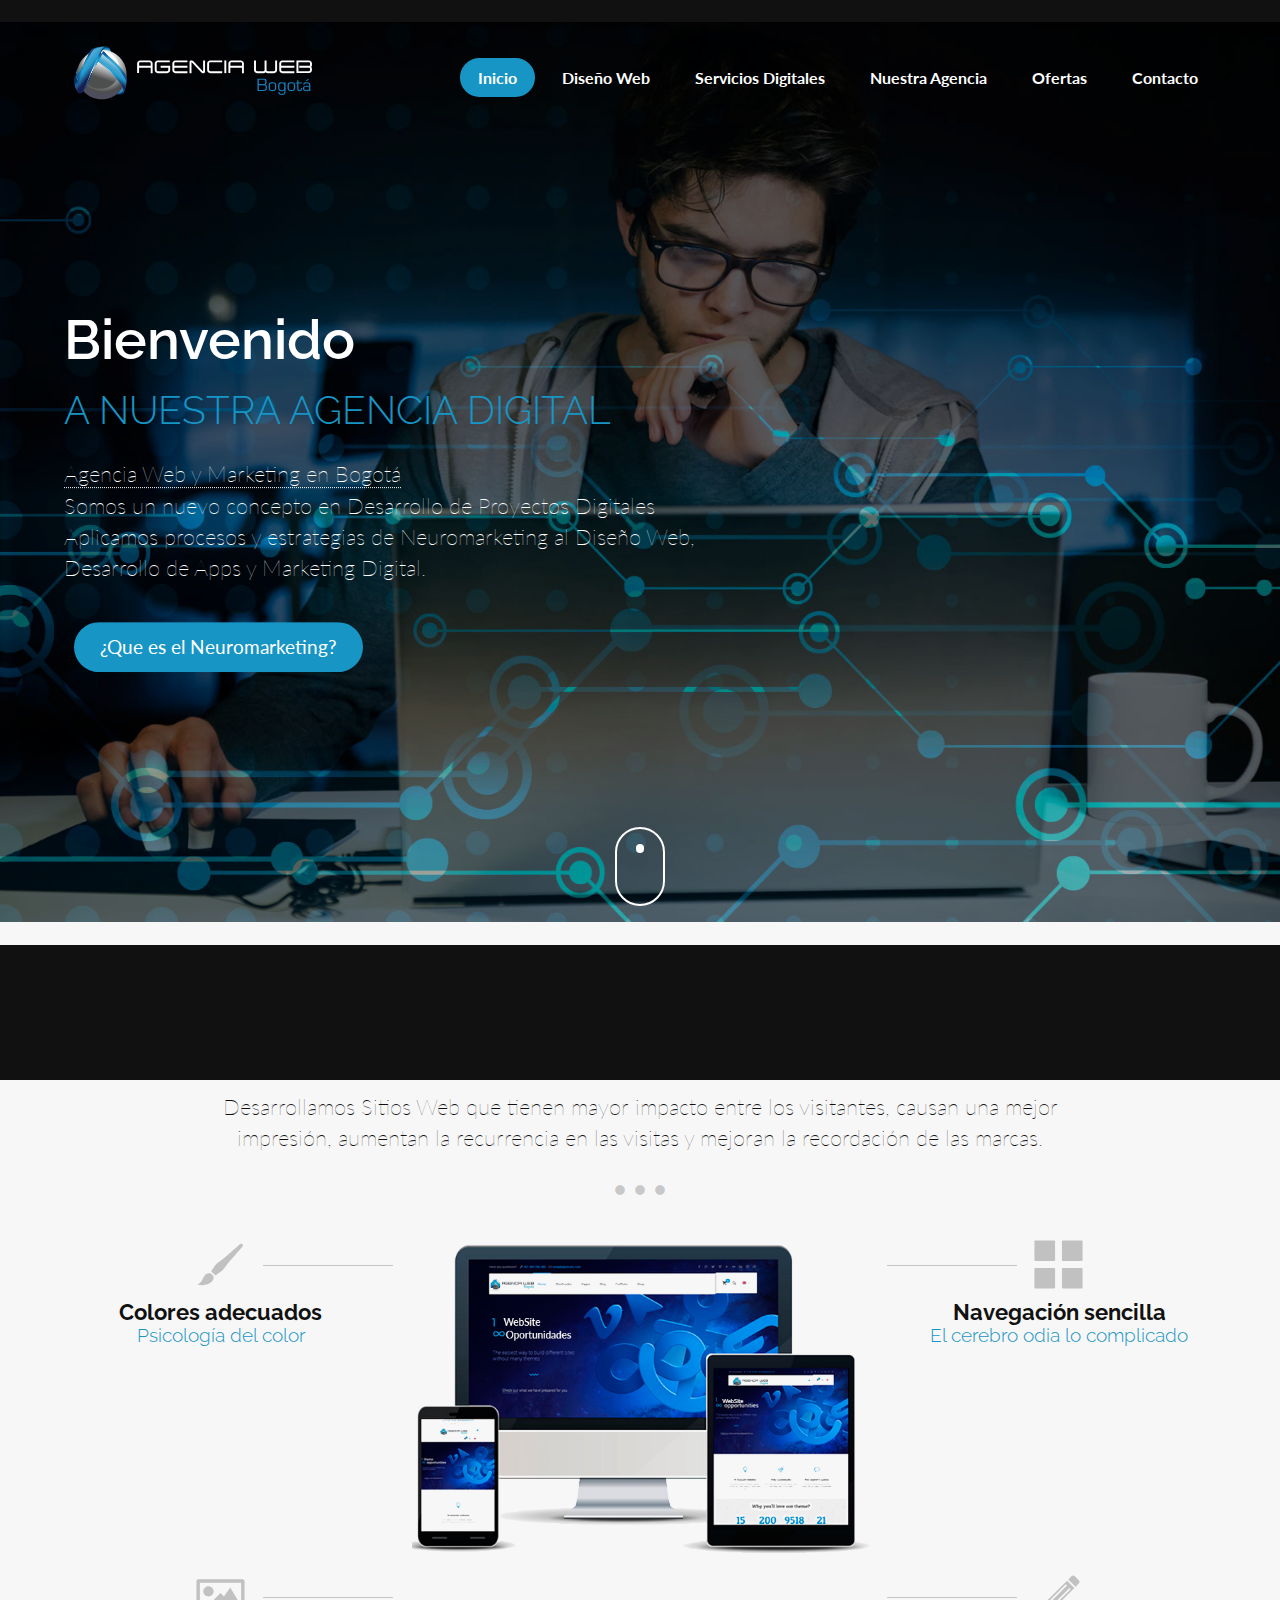
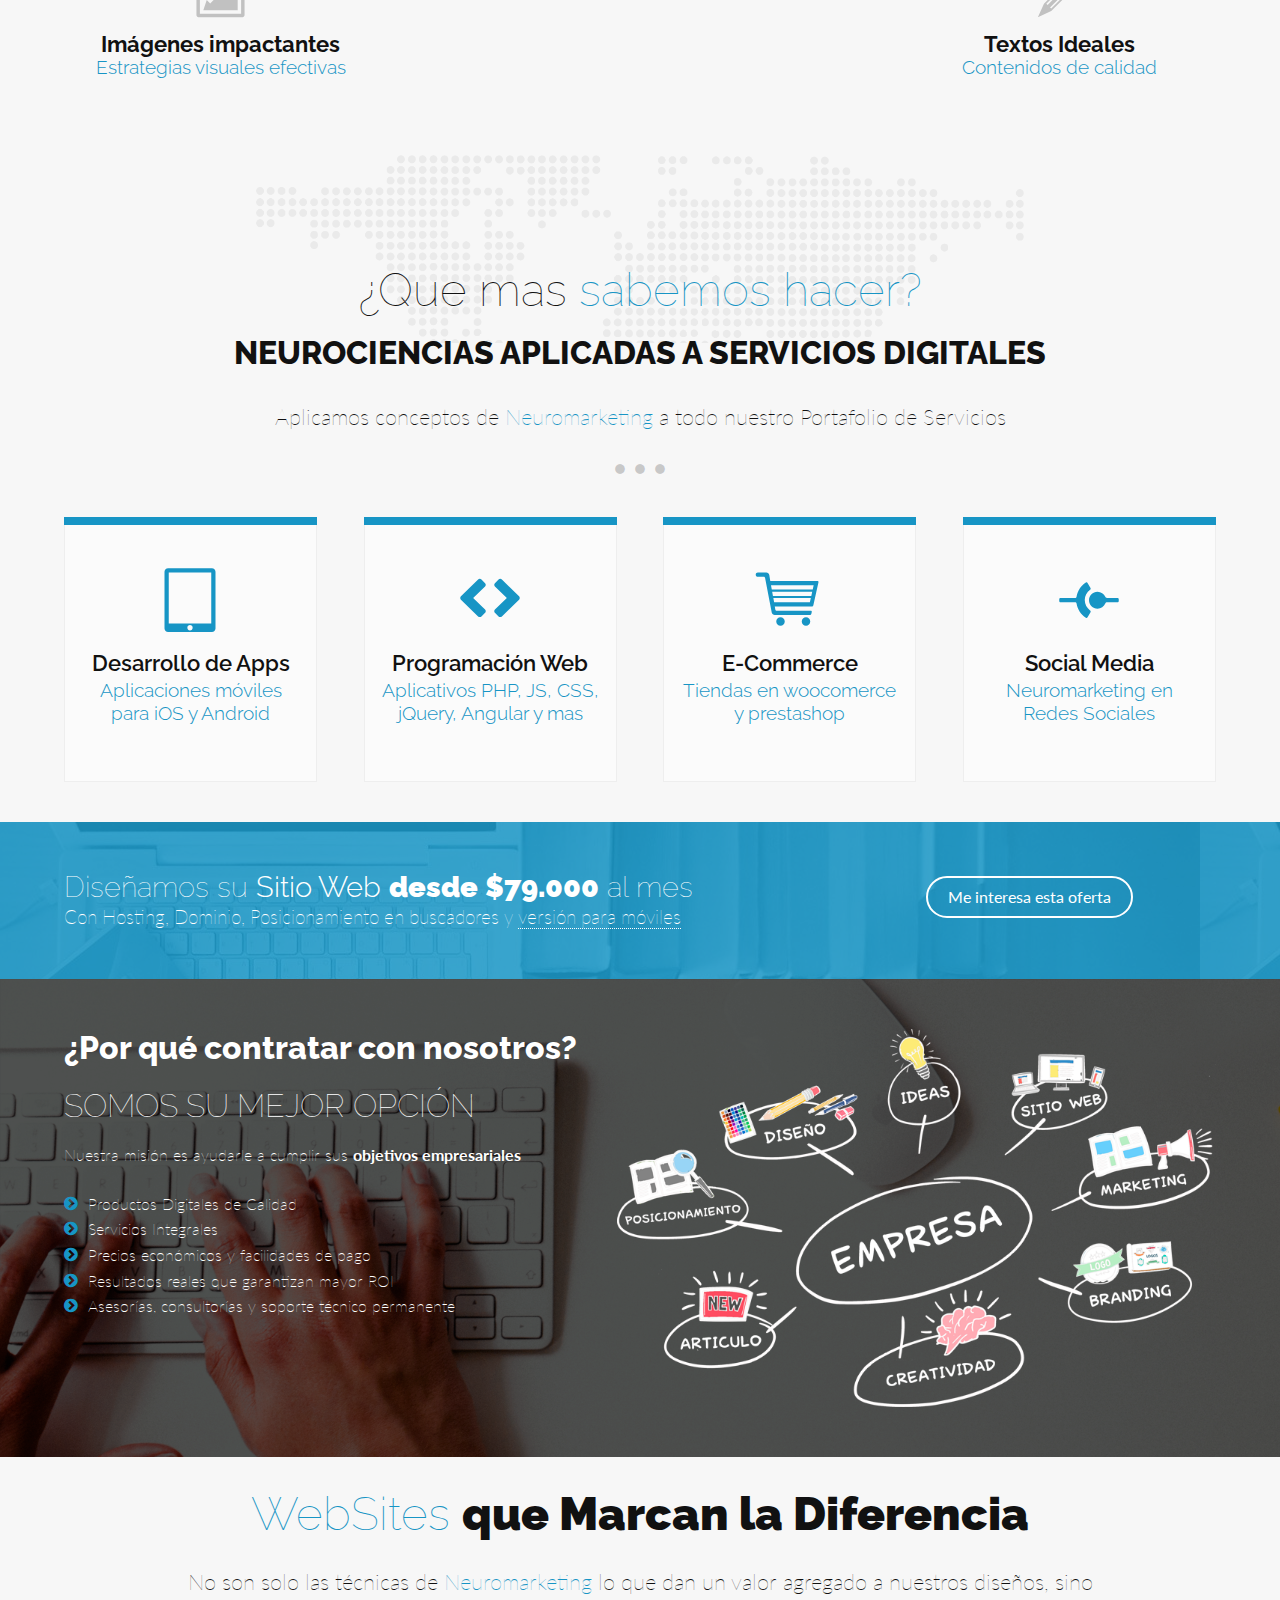
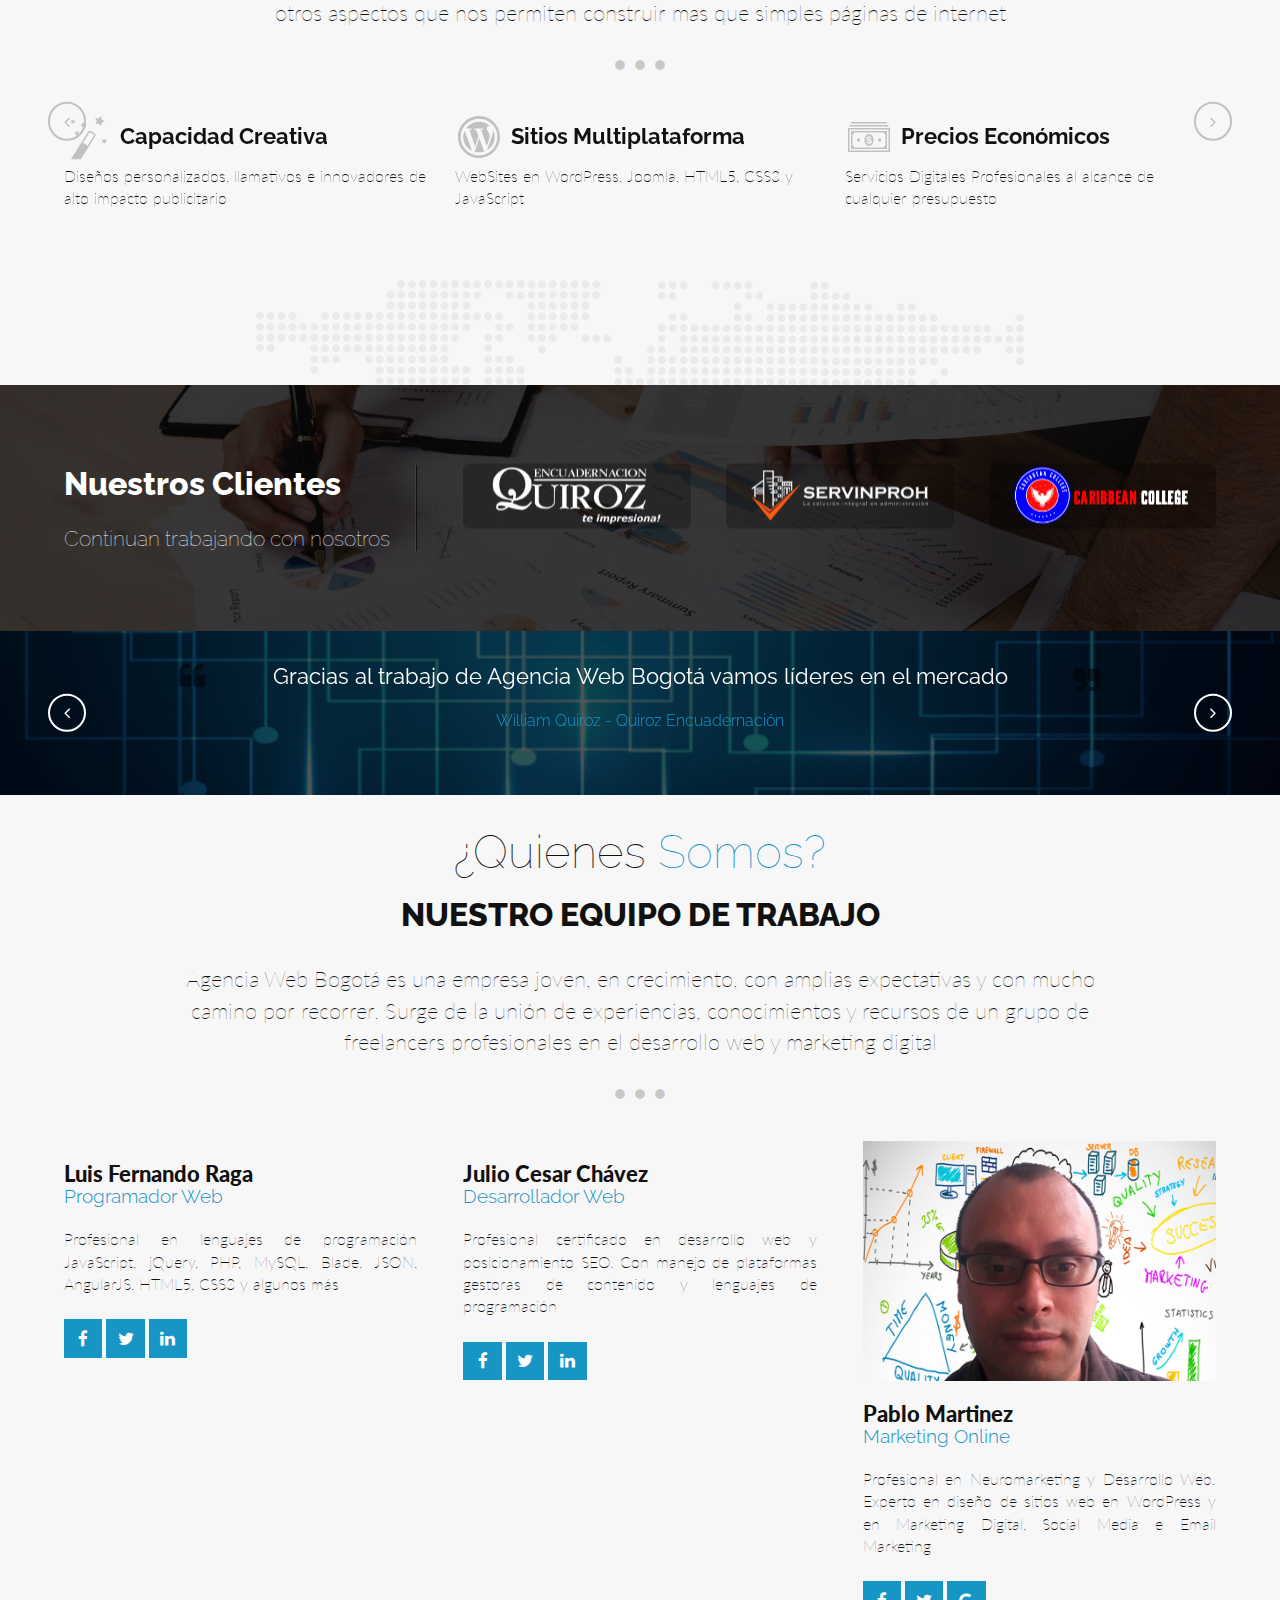
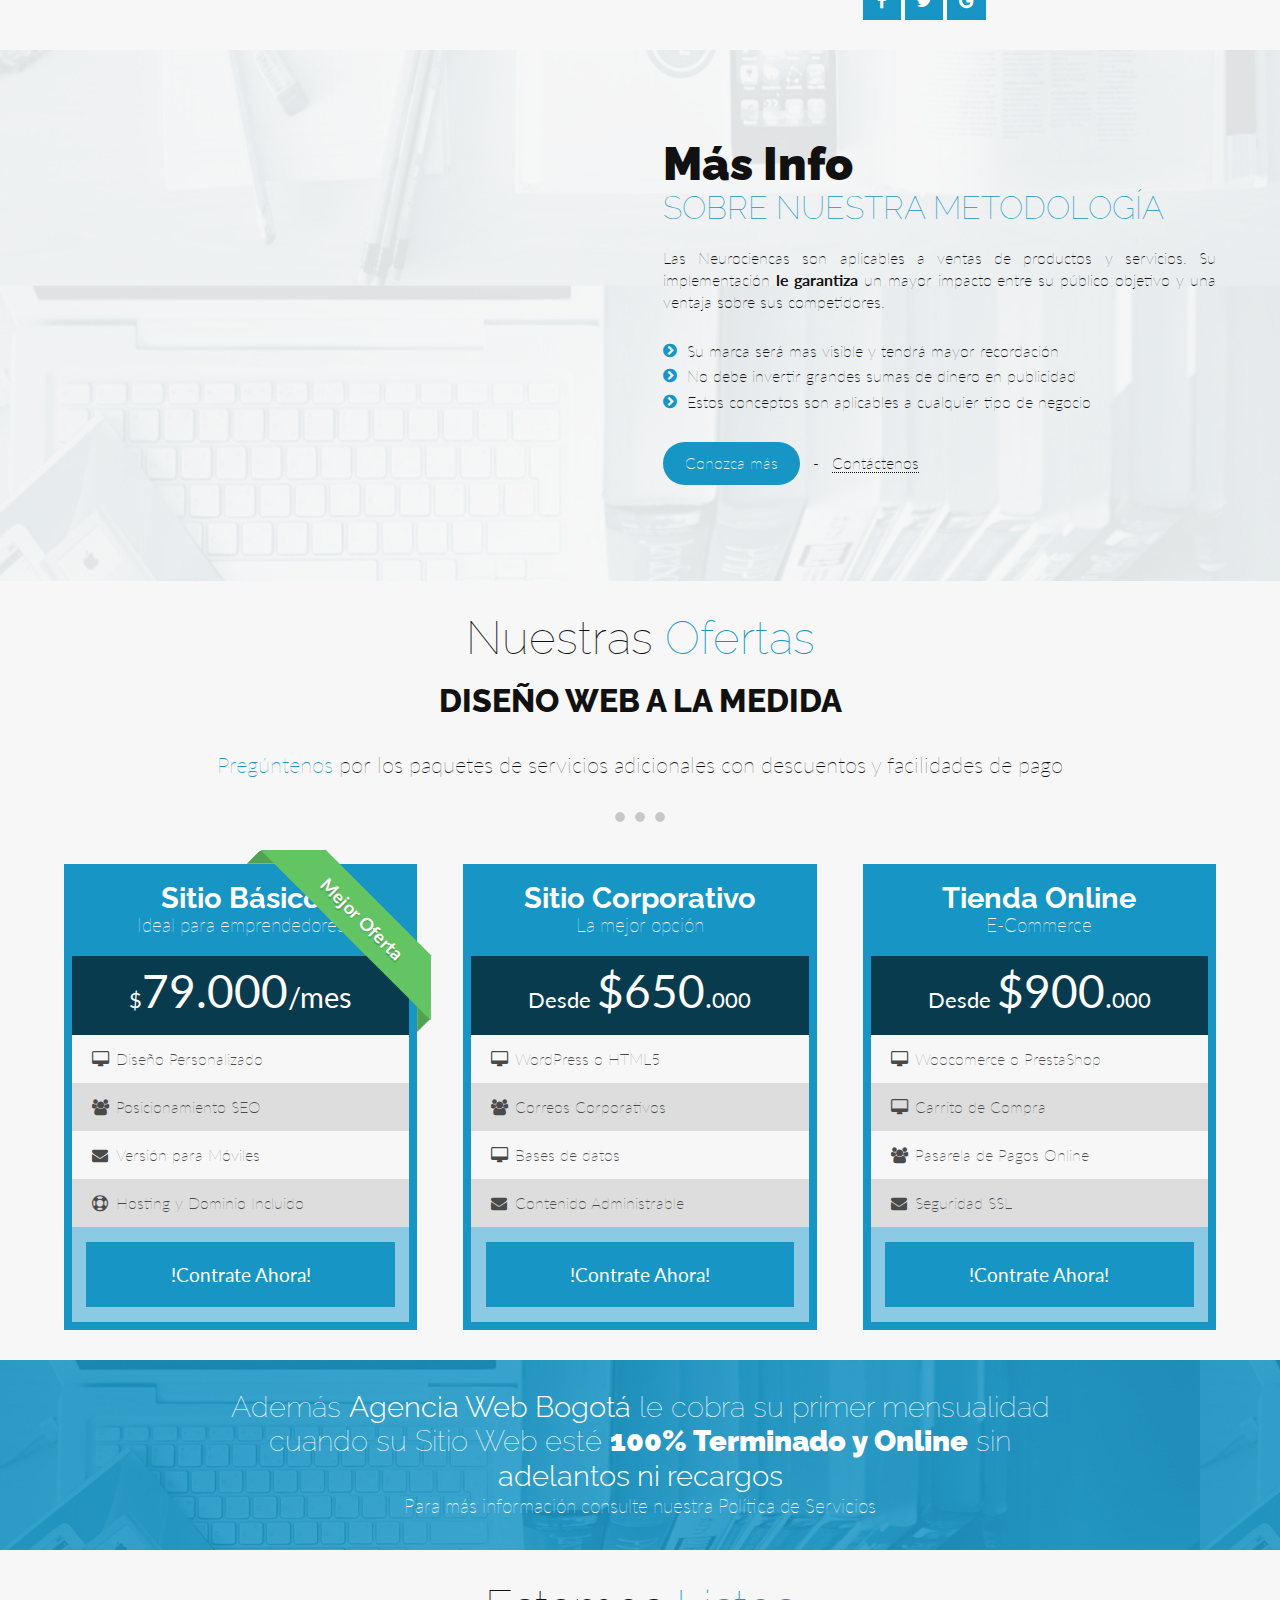
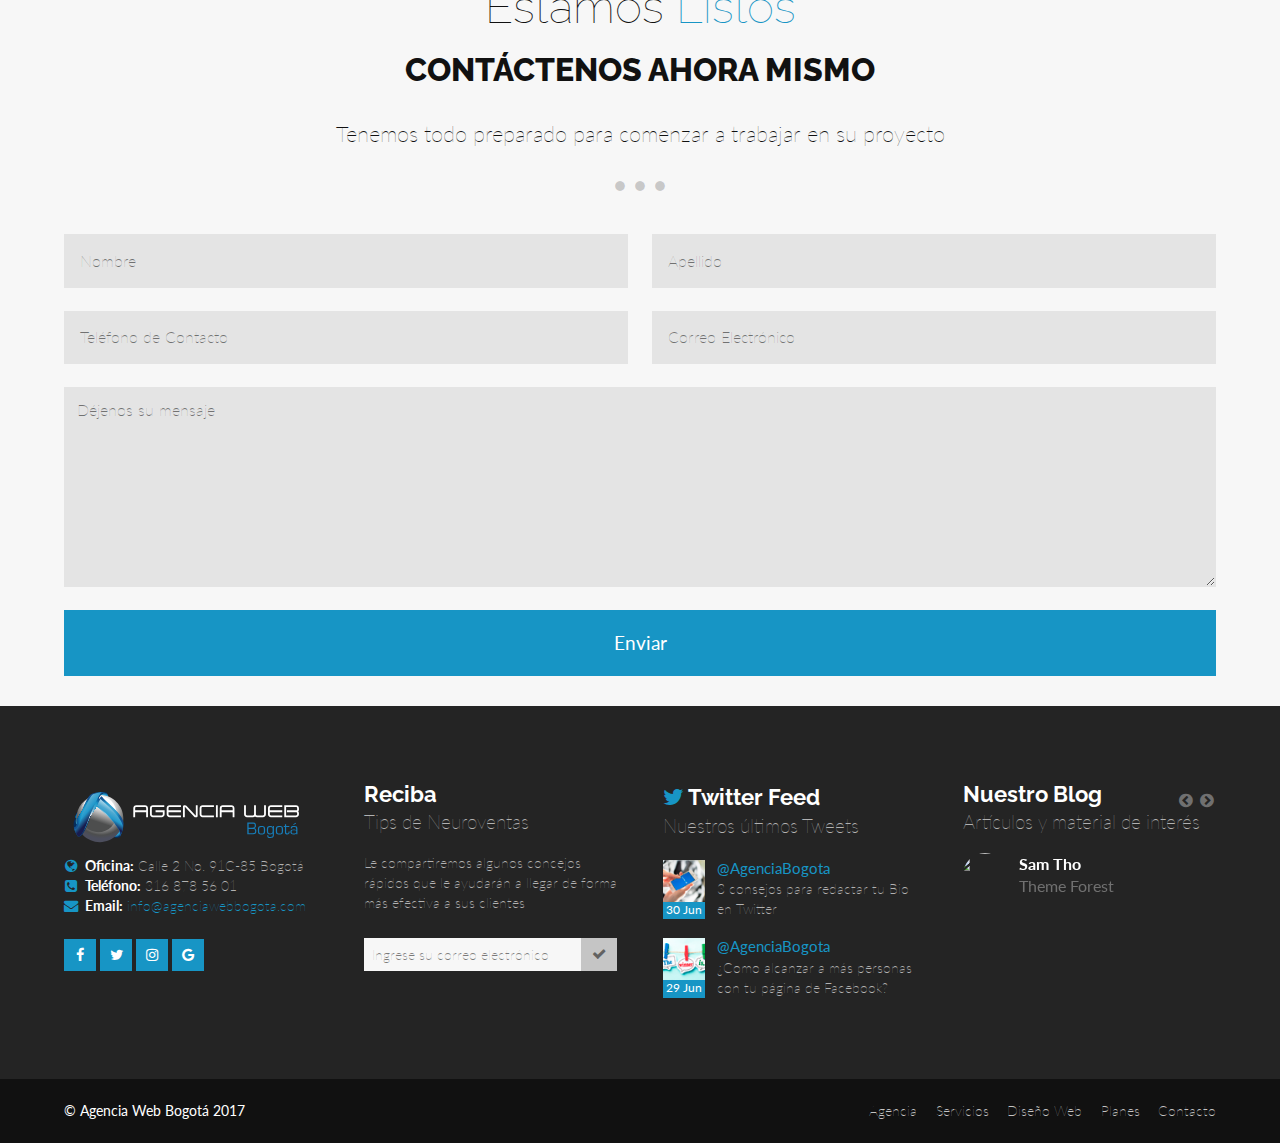
==== commit 9440f755: "Prueba" ====
--- a/index.html
+++ b/index.html
@@ -1,4 +1,4 @@
-
+hola
 <!DOCTYPE html>
 <!--[if IE 8]>     <html class="no-js ie ie8 lte9 lte8"> <![endif]-->
 <!--[if IE 9]>     <html class="no-js ie ie9 lte9"> <![endif]-->
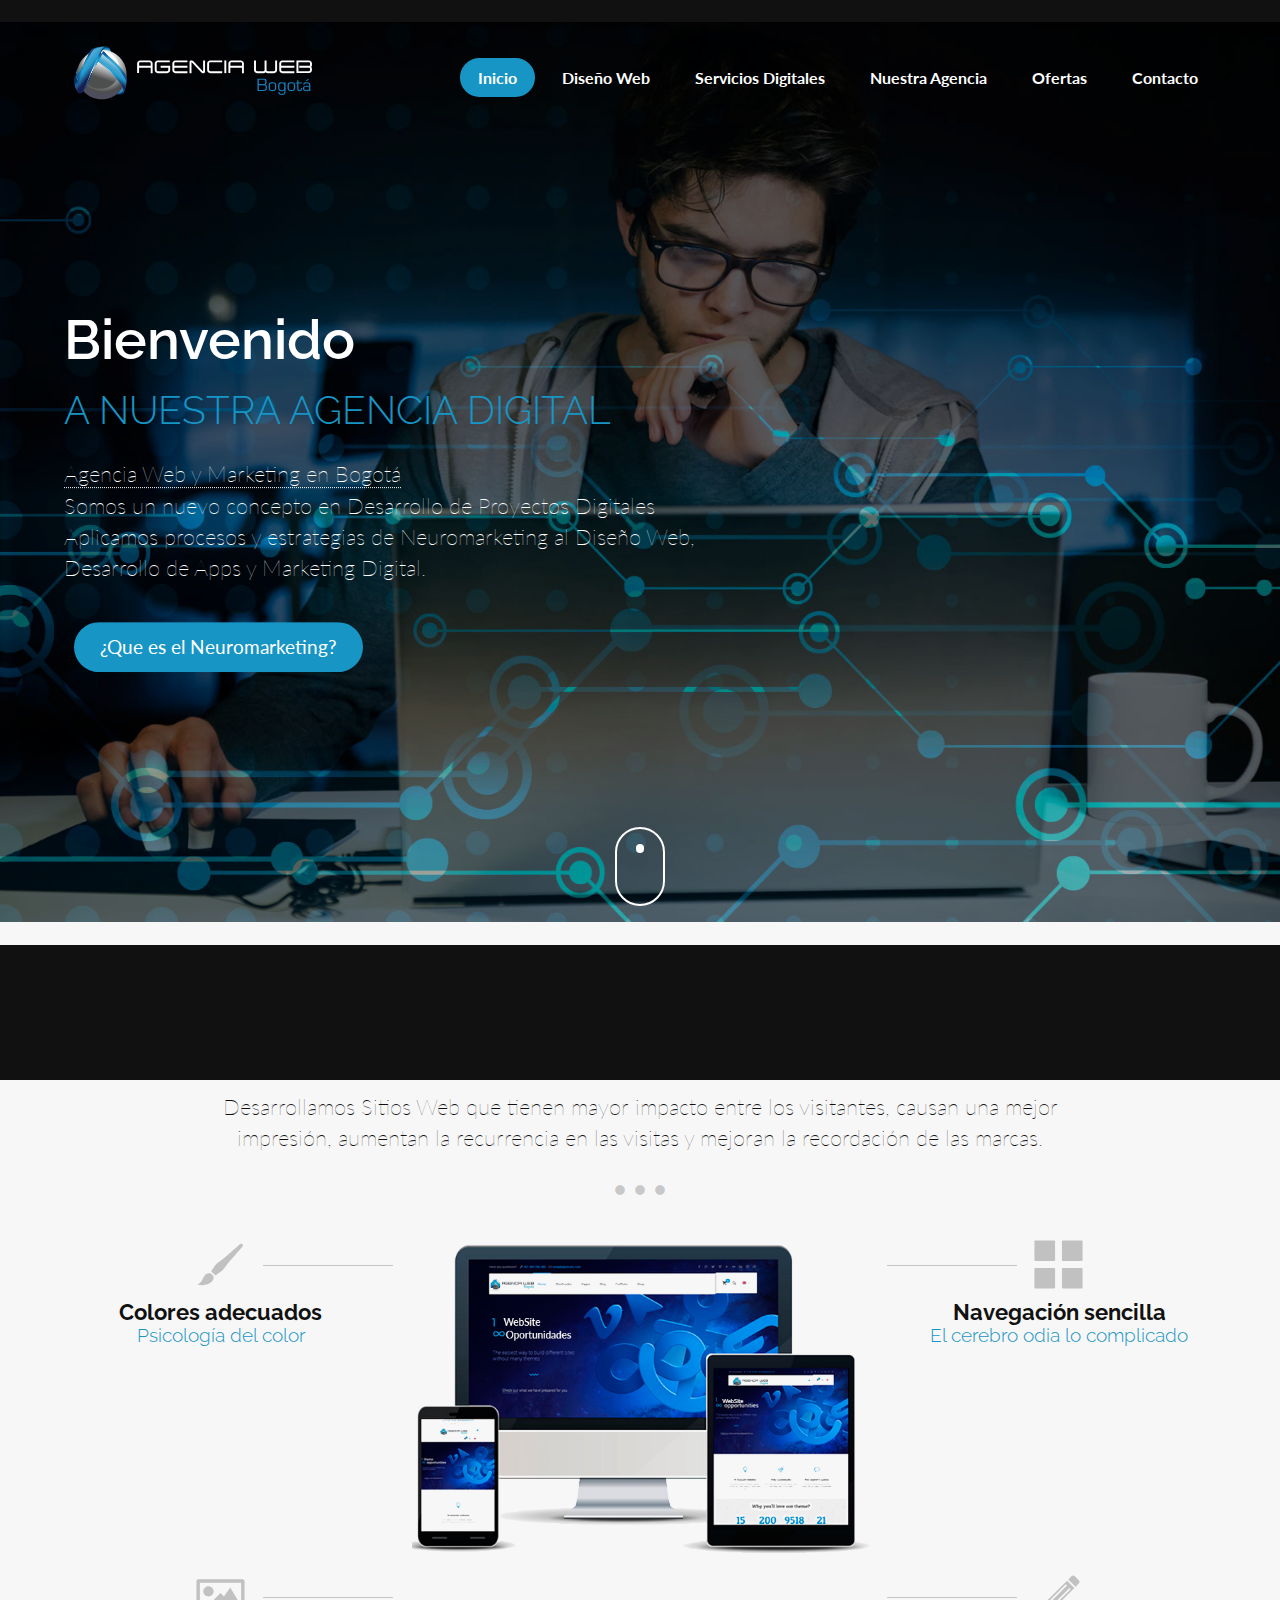
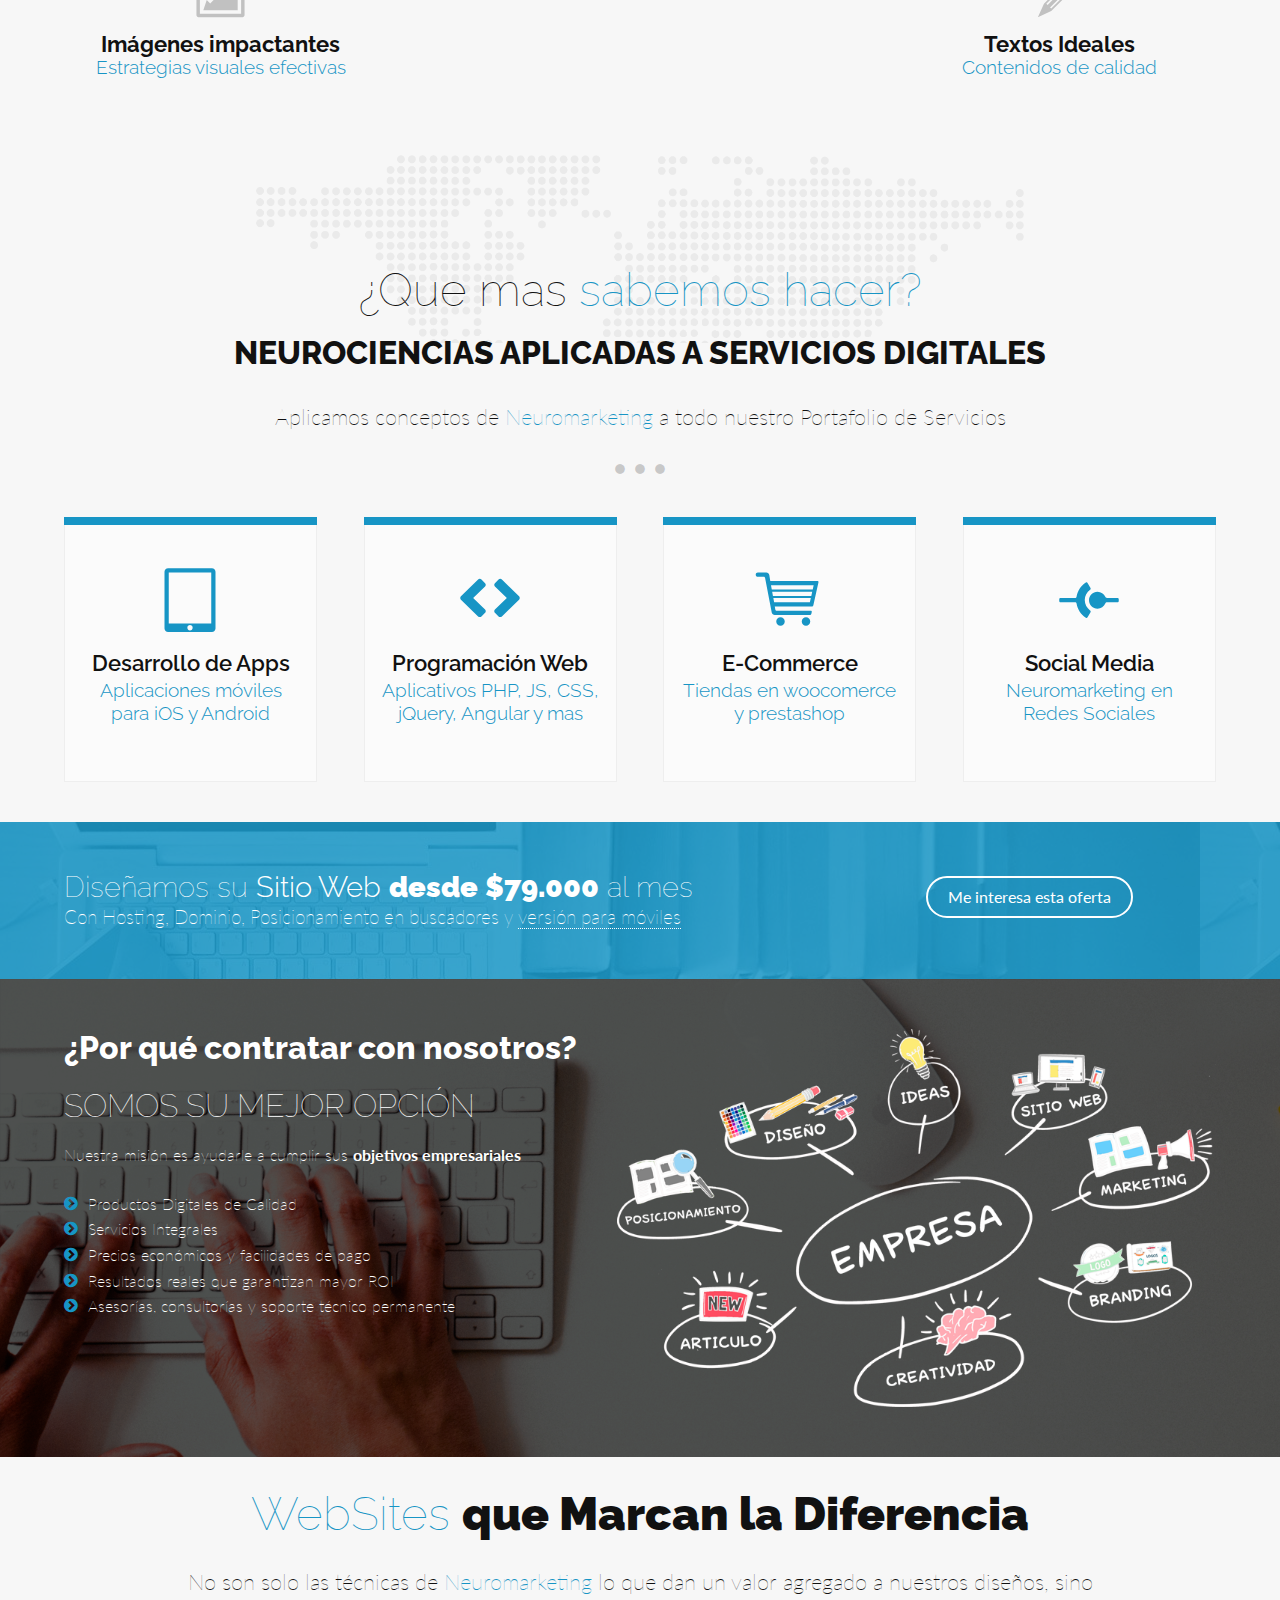
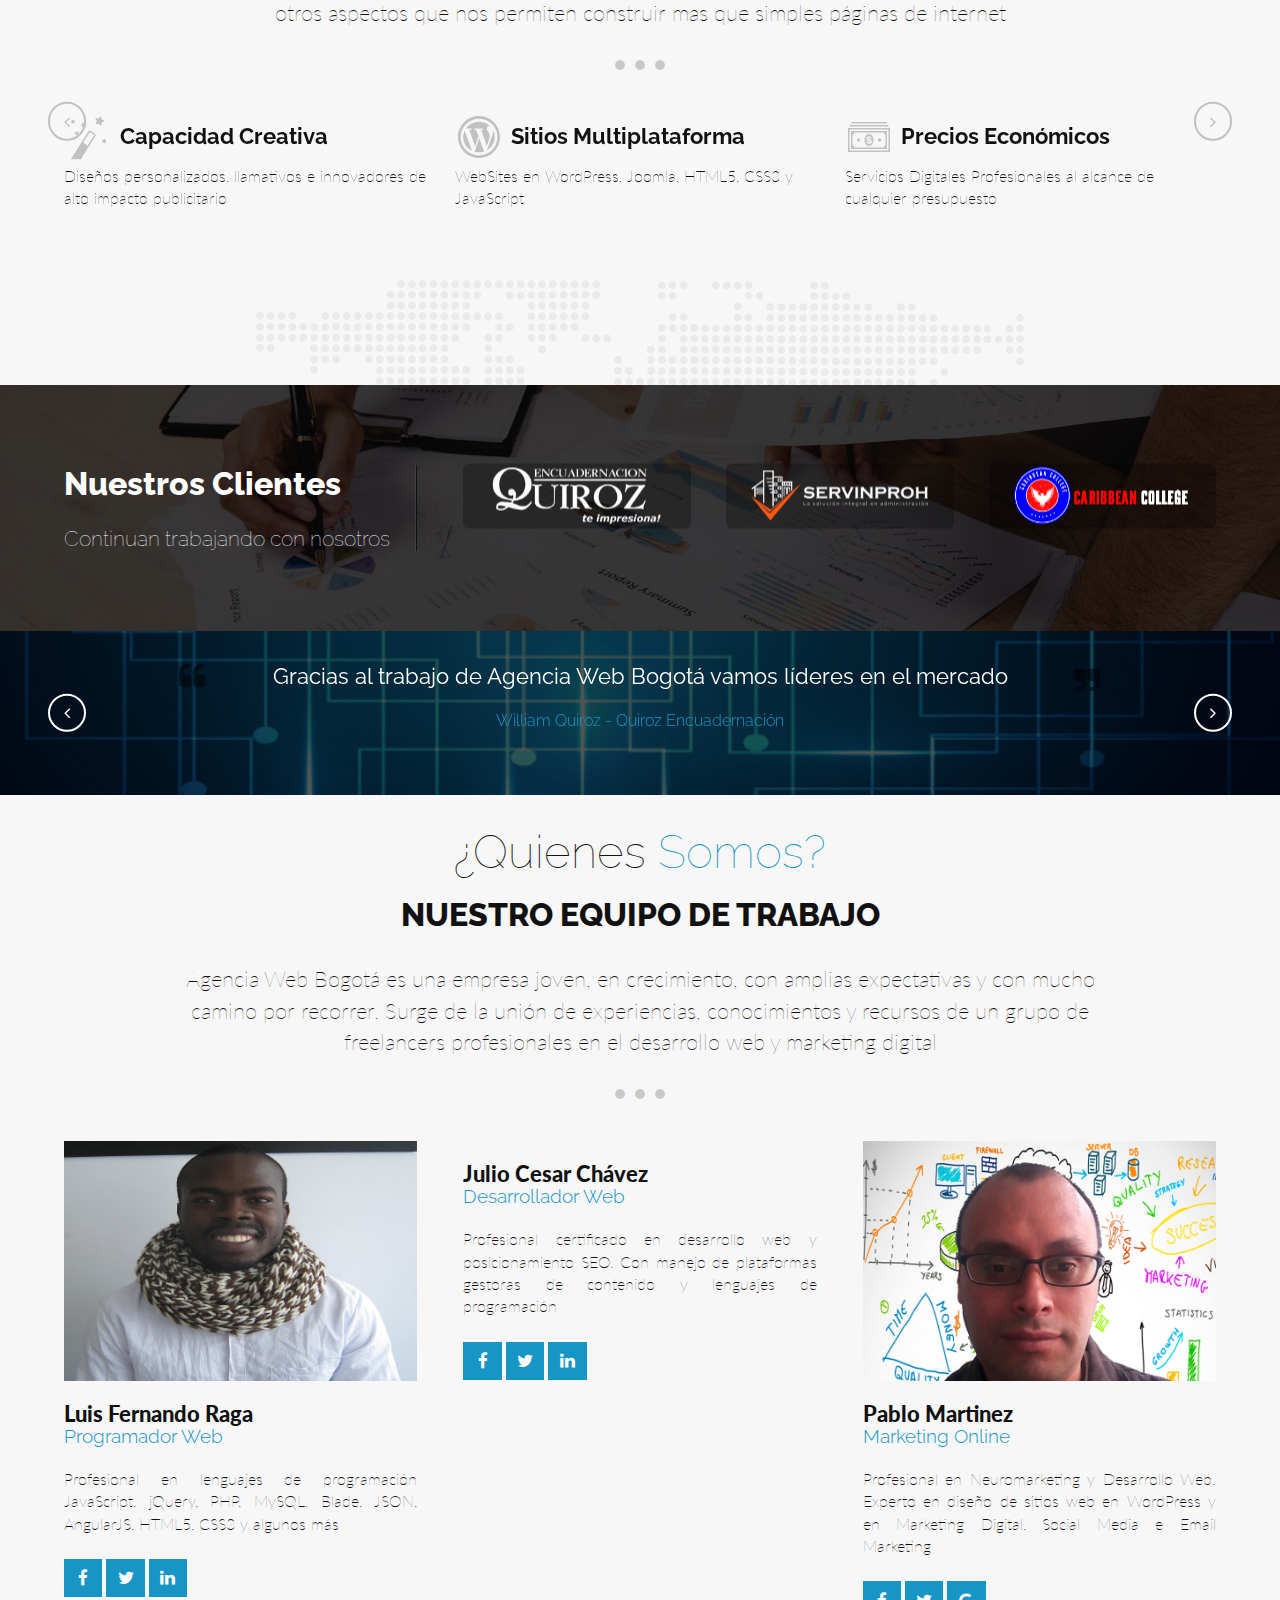
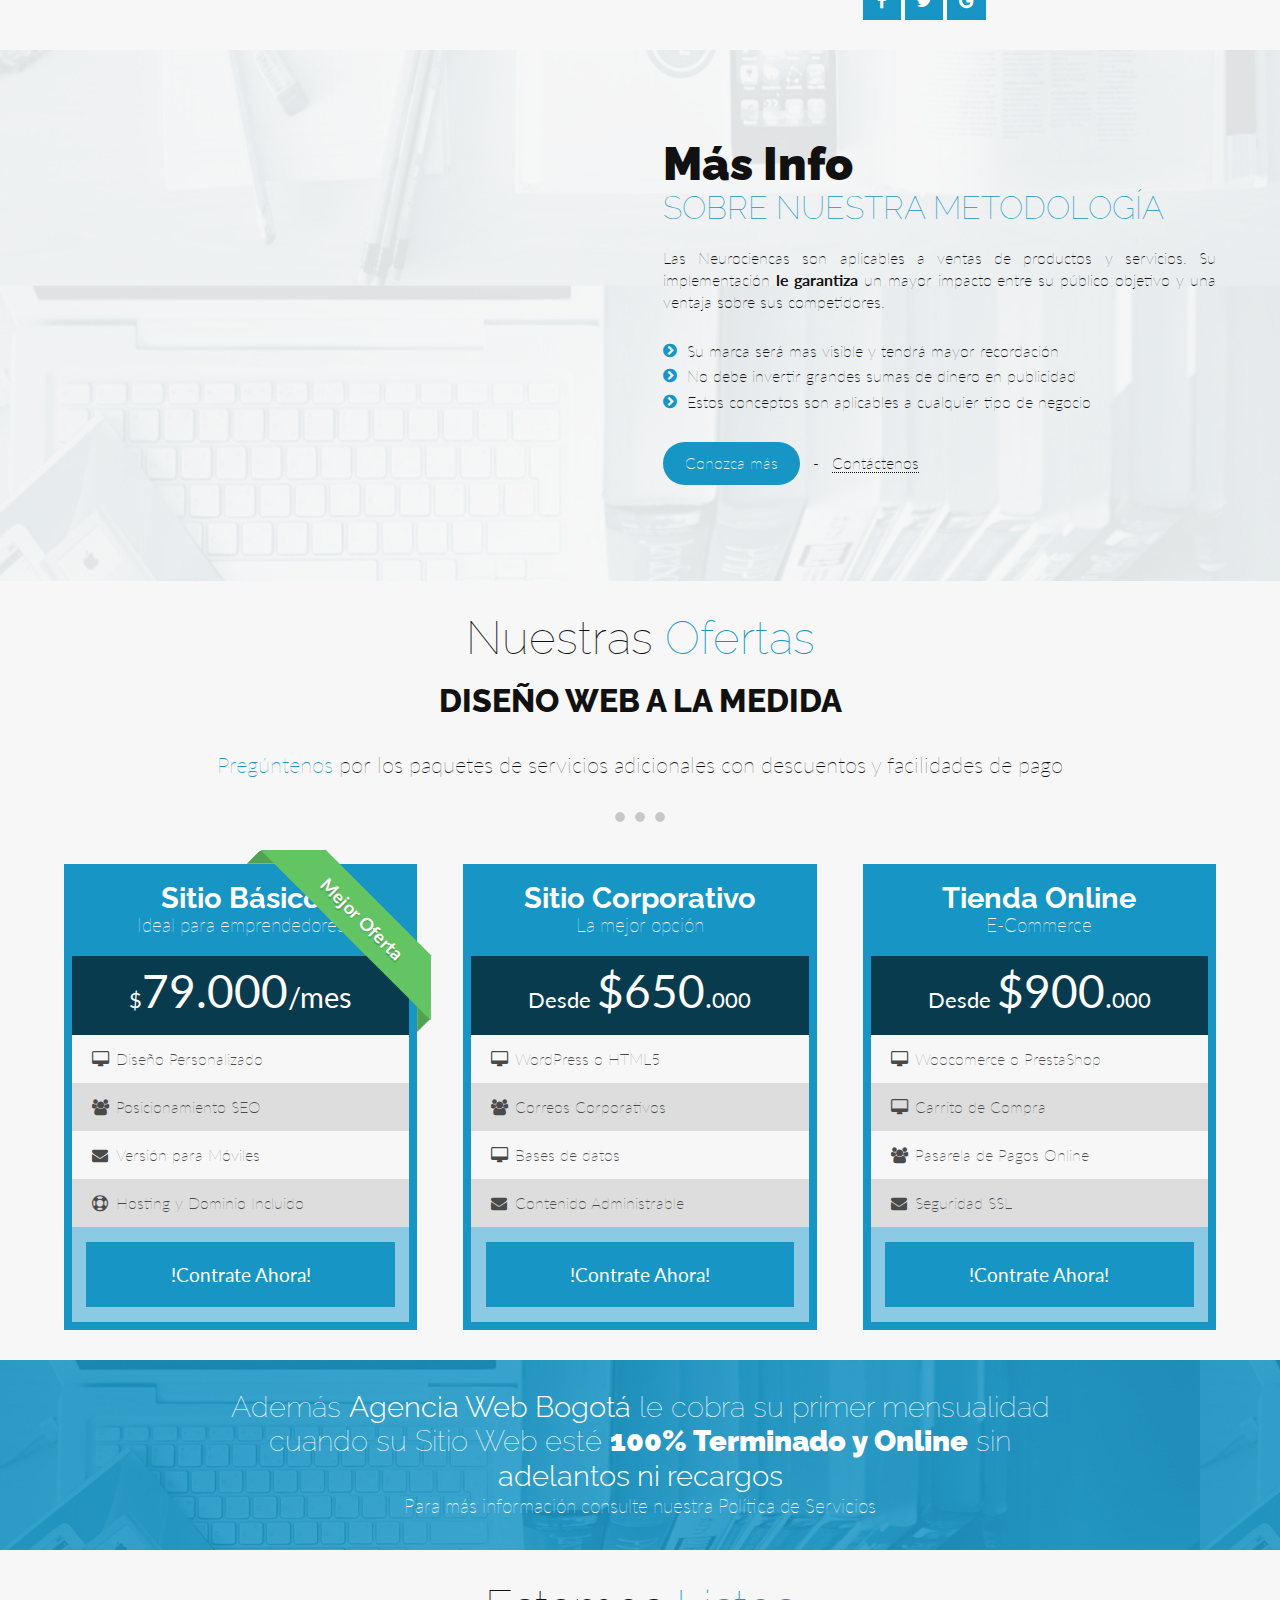
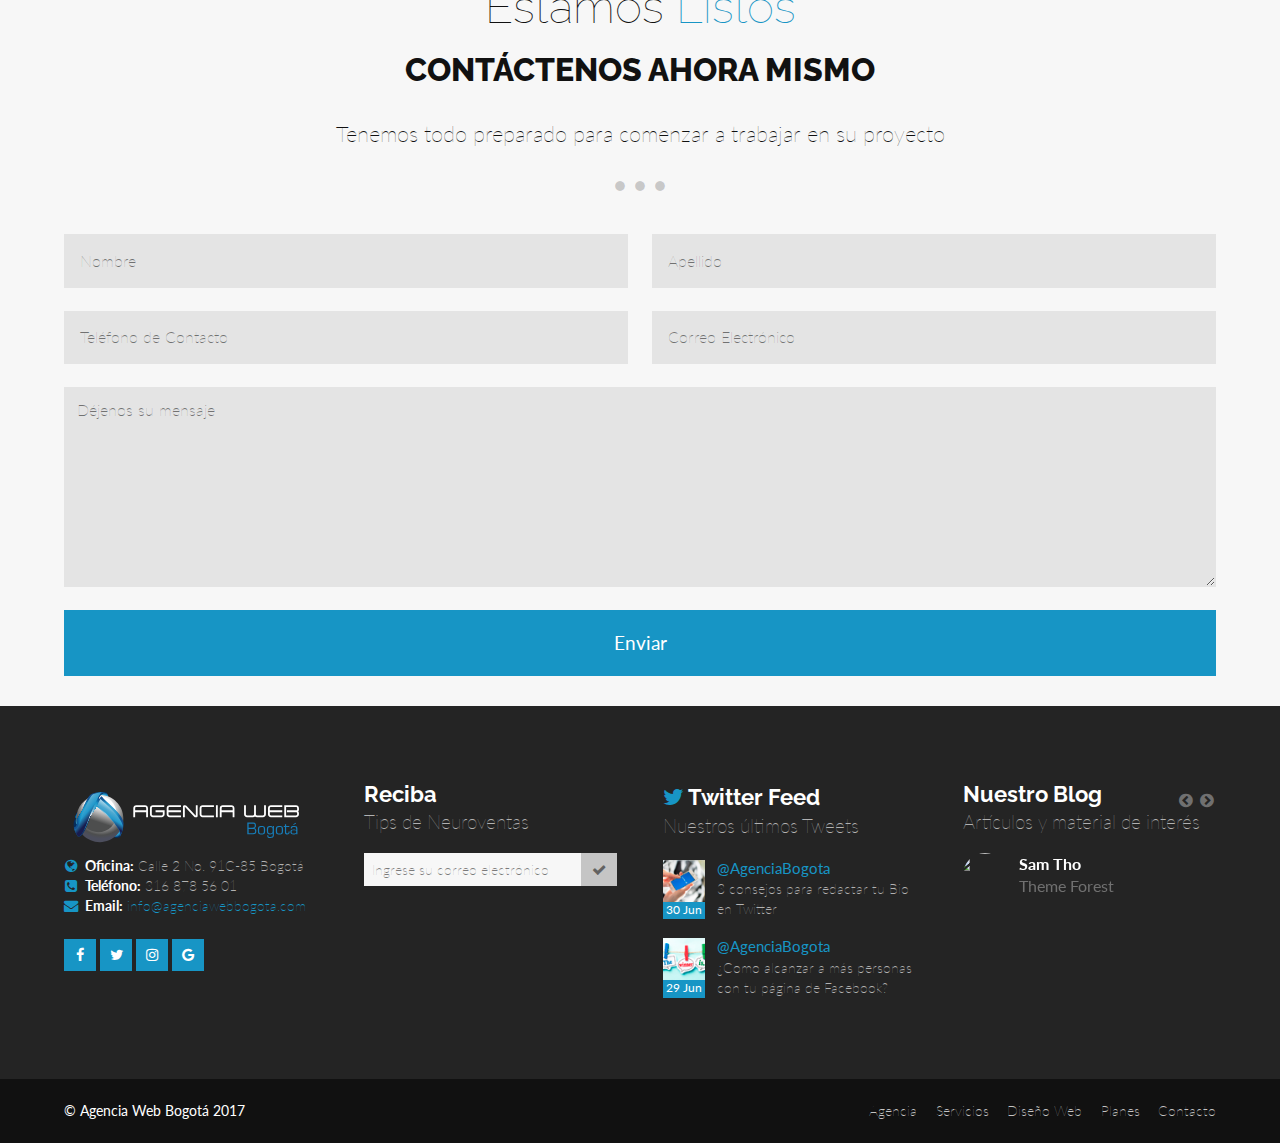
==== commit 74cea979: "Agregamos funcionalidad para guardar en base de datos los suscriptores, también se agragó la imagen " ====
--- a/index.html
+++ b/index.html
@@ -1,10 +1,5 @@
 hola
 <!DOCTYPE html>
-<!--[if IE 8]>     <html class="no-js ie ie8 lte9 lte8"> <![endif]-->
-<!--[if IE 9]>     <html class="no-js ie ie9 lte9"> <![endif]-->
-<!--[if gt IE 9]>  <html class="no-js"> <![endif]-->
-<!--[if !IE]><!--> <html class="no-js"> <!--<![endif]-->
-
 <head>
     <meta charset="utf-8">
     <meta http-equiv="X-UA-Compatible" content="IE=edge" />
@@ -17,10 +12,6 @@
     <!-- Icons & favicons -->
     <link rel="apple-touch-icon" href="assets/images/apple-icon-touch.png">
     <link rel="icon" href="assets/images/favicon.png">
-    <!--[if IE]>
-        <link rel="shortcut icon" href="assets/images/favicon.ico">
-    <![endif]-->
-
     <!-- Stylesheet -->
     <link rel="stylesheet" href="assets/styles/css/app.css">
     <link rel="stylesheet" class="color-switcher" href="assets/styles/css/app.css">
@@ -372,7 +363,8 @@
             <div class="span-4 team-member">
                 <div class="team-pic">
                     <div class="mask"></div>
-                    <img src="http://placehold.it/800x543" alt="" />
+                    <img src="assets/images/Luis Fernando Raga - Desarrollador Web.JPG" alt="" />
+                    <!-- 800x543 -->
                 </div>
                 <h4>Luis Fernando Raga</h4>
                 <h5>Programador Web</h5>
@@ -553,27 +545,30 @@
                 </div>
                 <p>Tenemos todo preparado para comenzar a trabajar en su proyecto</p>
             </header>
-                <form class="h5-valid">
+        <form class="h5-valid" id="form-registro">
+
+
+            <div style="color:white;text-align: center;" id="resultado"></div>
             <fieldset>
                 <div class="form-element">
-                    <input type="text" class="box" required>
+                    <input type="text" class="box" required name="nombre">
                     <label>Nombre</label>
                 </div>
                 <div class="form-element">
-                    <input type="text" class="box">
+                    <input type="text" class="box" name="apellido">
                     <label>Apellido</label>
                 </div>
                 <div class="form-element">
-                    <input type="tel" class="box">
+                    <input type="tel" class="box" name="telefono">
                     <label>Teléfono de Contacto</label>
                 </div>
                 <div class="form-element">
-                    <input type="email" class="box" required>
+                    <input type="email" class="box" required name="correo">
                     <label>Correo Electrónico</label>
                 </div>
             </fieldset>
             <div class="form-element">
-                <textarea class="box" placeholder="Déjenos su mensaje" required></textarea>
+                <textarea class="box" placeholder="Déjenos su mensaje" required name="mensaje"></textarea>
             </div>
             <button type="submit" class="button large full-width brand-1">Enviar</button>
         </form>
@@ -618,11 +613,12 @@
             <div class="span-3 footer-col">
                 <h3>Reciba</h3>
                 <h4>Tips de Neuroventas</h4>
-                <p>Le compartiremos algunos concejos rápidos que le ayudarán a llegar de forma más efectiva a sus clientes</p>
-                <form class="newsletter h5-valid">
+                <!-- <p>Le compartiremos algunos concejos rápidos que le ayudarán a llegar de forma más efectiva a sus clientes</p> -->
+                <p id="resultado-sus"></p>
+                <form class="newsletter h5-valid" id="suscribirse">
                     <div class="form-element">
-                        <input type="email" class="box" required="" placeholder="Ingrese su correo electrónico" />
-                        <label>Correo Electrónico</label>
+                        <input type="email" class="box" required="" placeholder="Ingrese su correo electrónico" name="correo-suscribe" />
+                        <label >Correo Electrónico</label>
                         <button type="submit">
                             <i class="fa fa-check"></i>
                         </button>
@@ -810,6 +806,7 @@
     <!-- General -->
 
     <script src="assets/js/app.js"></script>
+    <script type="text/javascript" src="assets/js/form-registro.js"></script>
     <script src="assets/js/homepage.js"></script>
     
 </body>
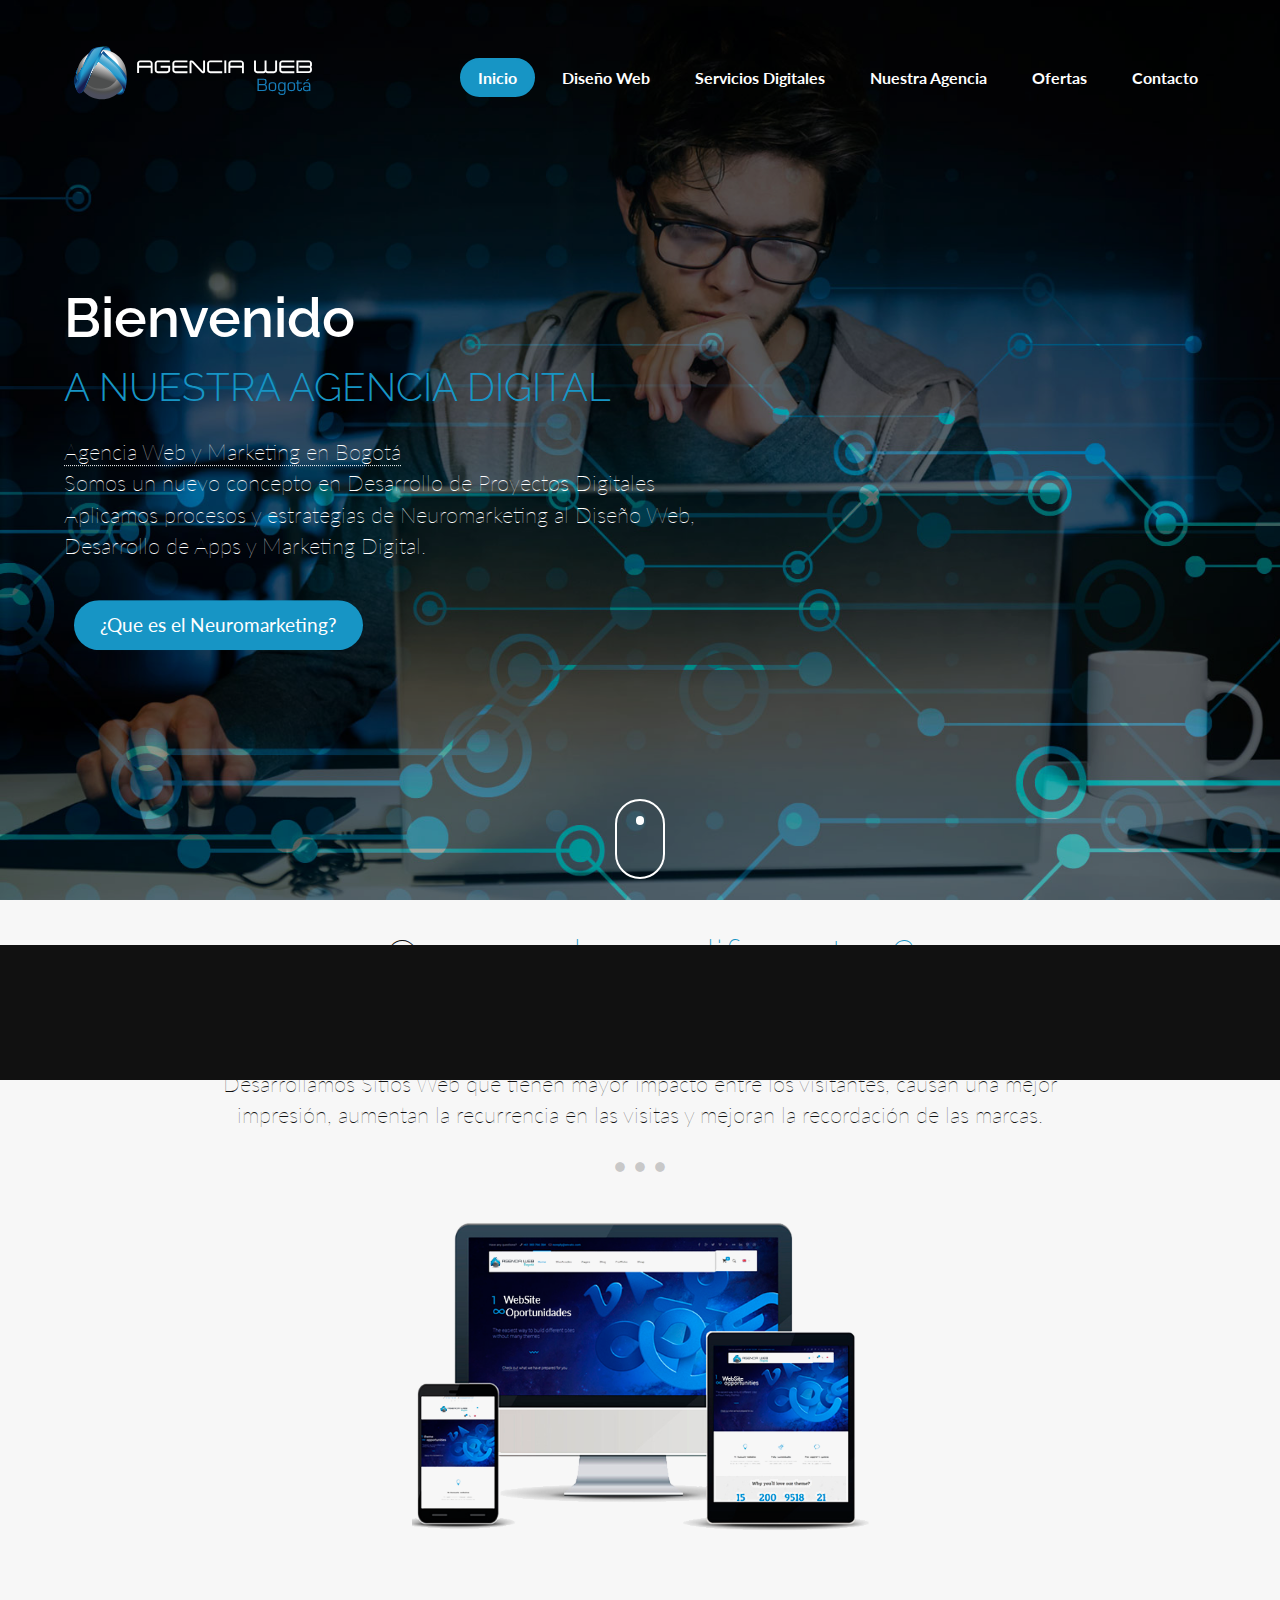
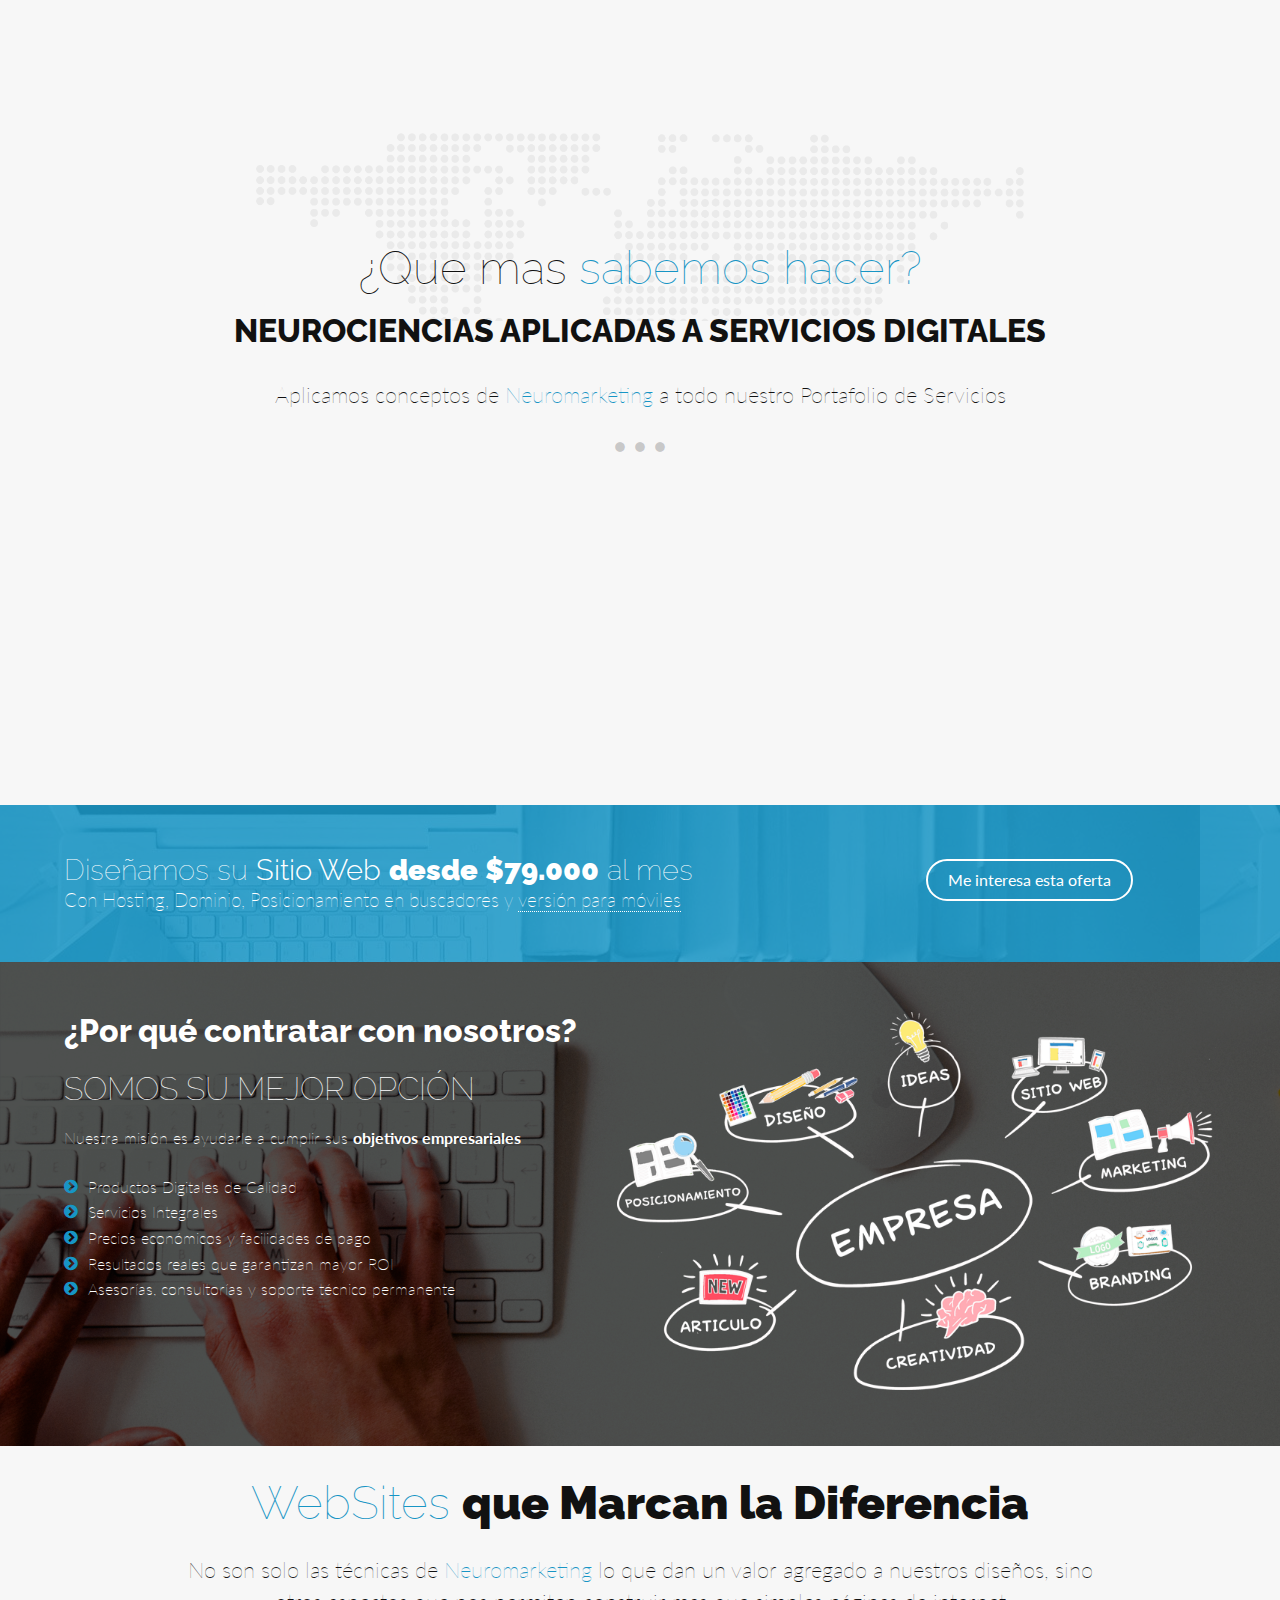
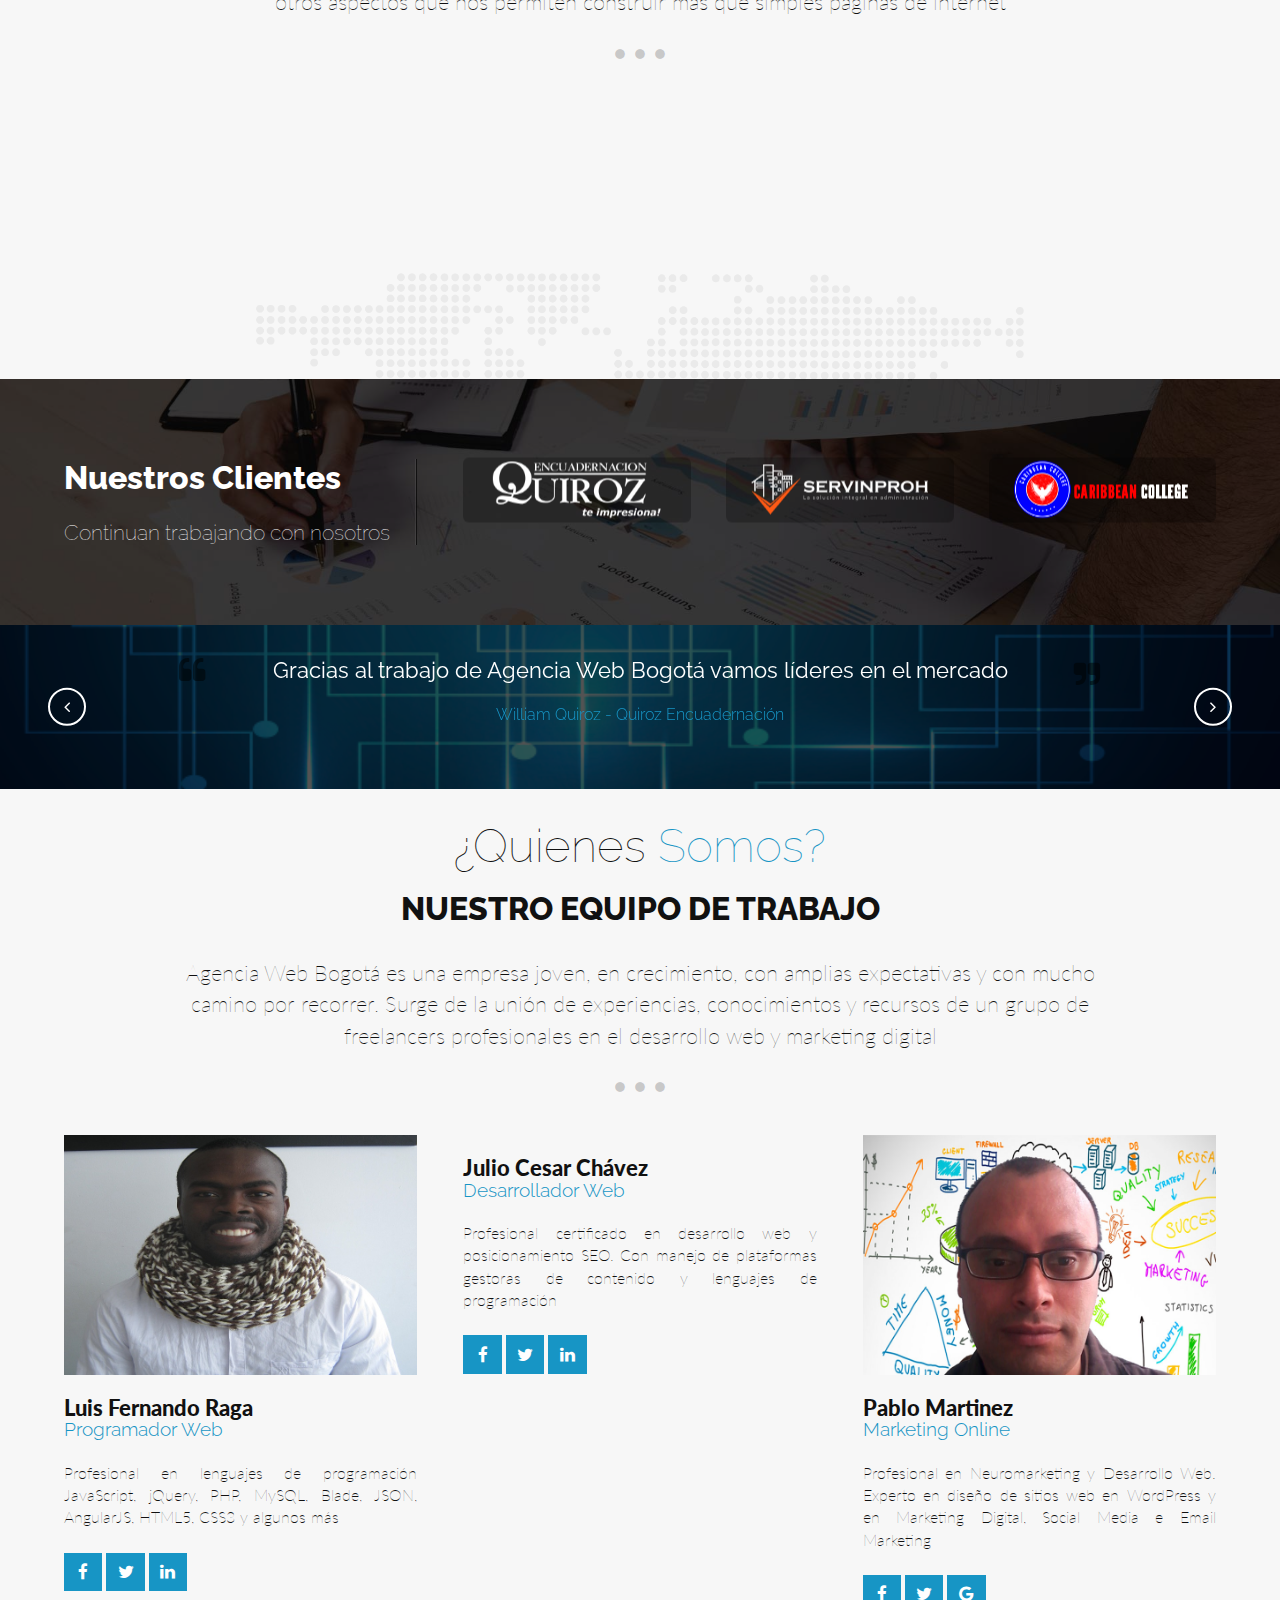
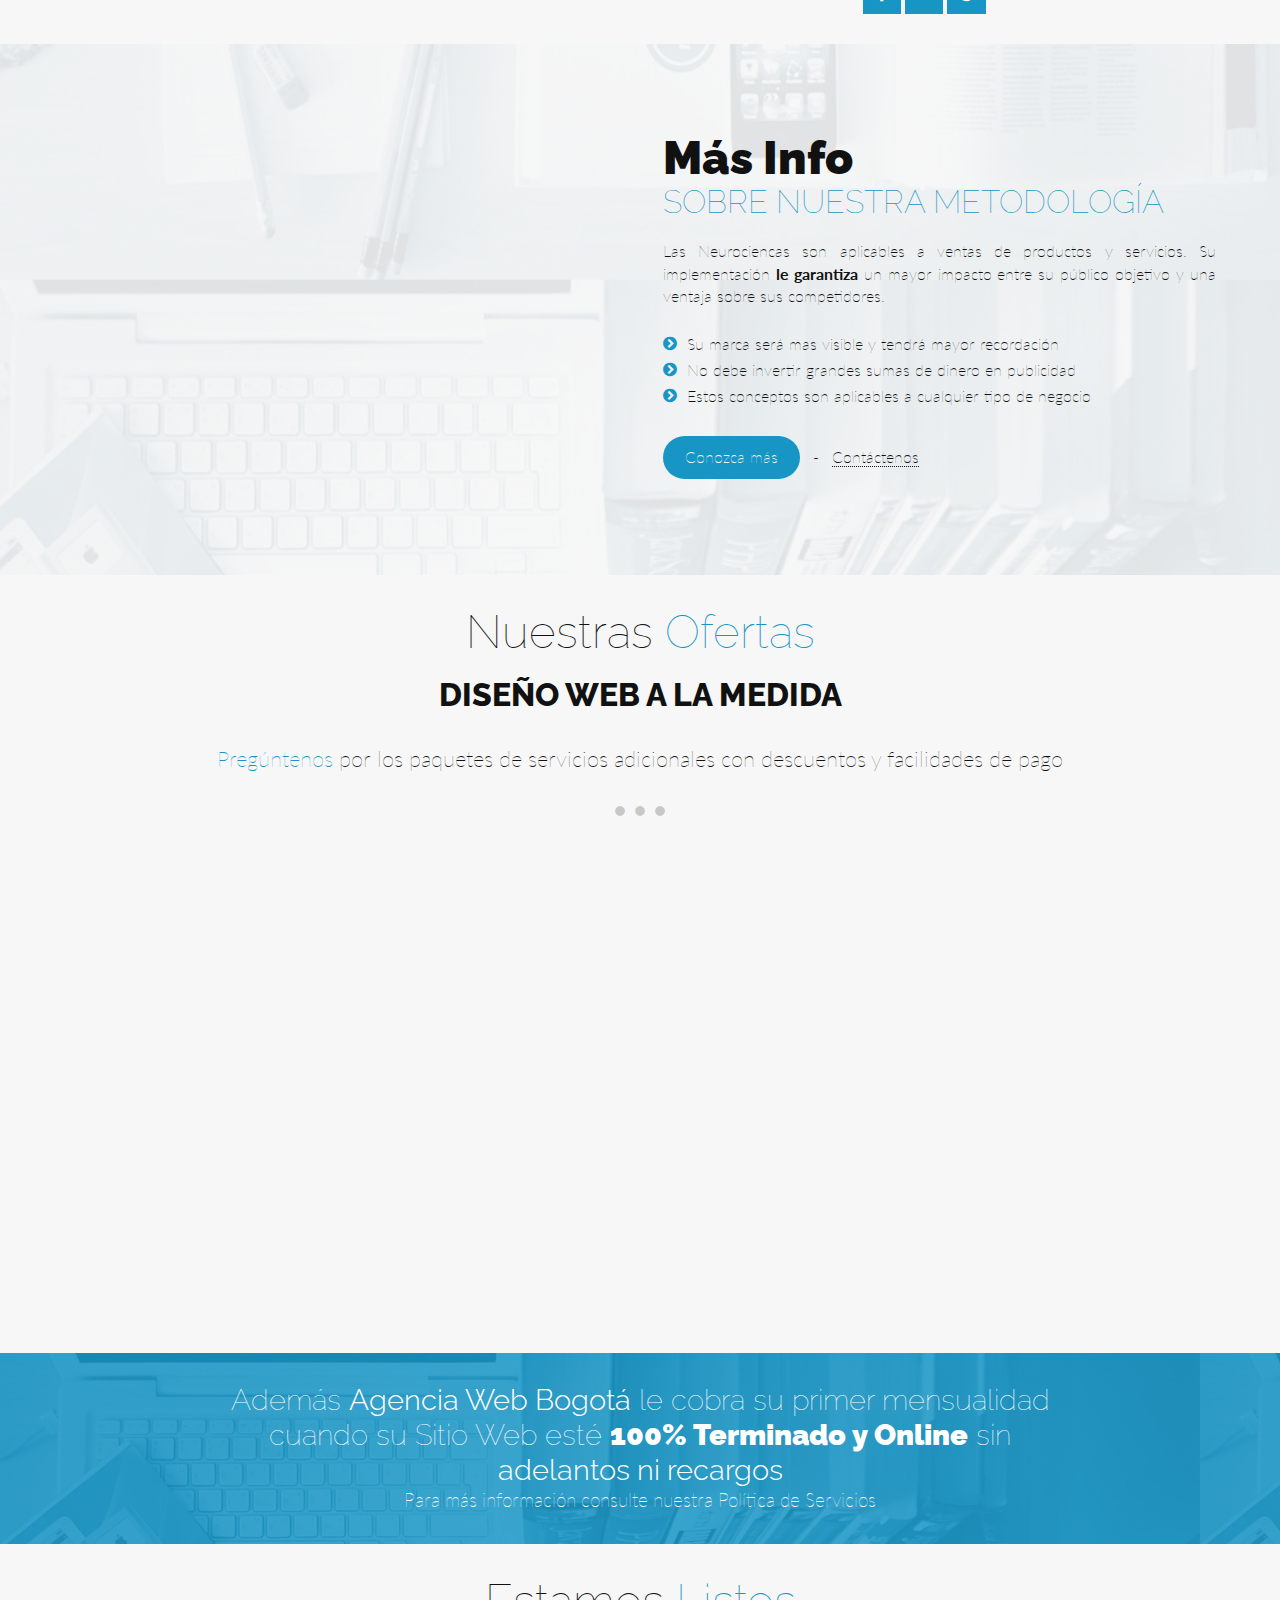
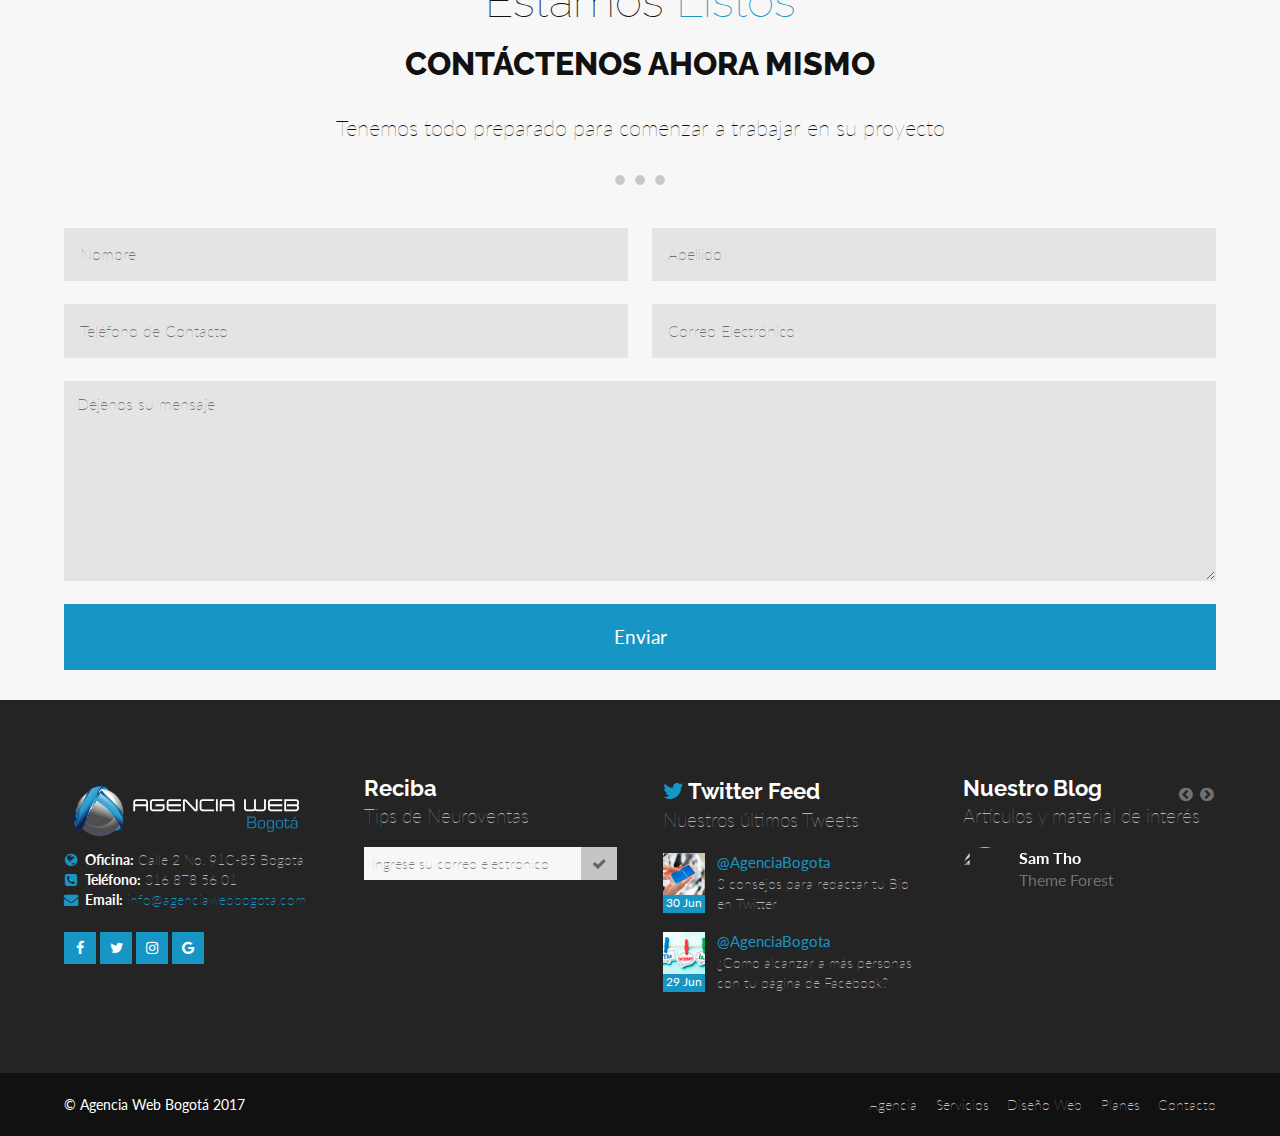
==== commit f1e7781e: "Se agregaron los meta proporcionados por Pablo Martinez" ====
--- a/index.html
+++ b/index.html
@@ -1,13 +1,28 @@
-hola
 <!DOCTYPE html>
 <head>
     <meta charset="utf-8">
     <meta http-equiv="X-UA-Compatible" content="IE=edge" />
-    <title>Diseño Web Optimizado usando Neuromarketing | Agencia Web Bogotá</title>
-    <meta name="description" content="Nexus is a modern & responsive HTML5 template.">
-    <meta name="viewport" content="width=device-width, initial-scale=0.85">
+    <meta http-equiv="Content-Language" content="es">
+    <meta name="viewport" content="width=device-width, initial-scale=1, maximum-scale=1">
     <meta name="HandheldFriendly" content="True">
     <meta name="MobileOptimized" content="320">
+    <meta name="Robots" content="index, follow">
+    <title>Diseño Web Optimizado usando Neuromarketing | Agencia Web Bogotá</title>
+    <meta name="description" content="Sitios Web Optimizados con Neuromarketing desde $79.000 al mes. Con Hosting, Dominio, Posicionamiento y versión móviles | Contáctenos 316 878 56 01">
+    <meta name="keywords" content="agencia web bogota, diseño de paginas web Bogota, páginas web corporativas,  diseño de paginas web, diseño paginas web economicas, diseño web optimizado, neuromarketing">
+    <meta name="author" content="Agencia Web Bogotá">
+    <meta name="email" content="agenciawebbogota@gmail.com">    
+    <meta name="Rating" content="General">
+    <meta name="Distribution" content="Local">        
+    <link rel="alternate" hreflang="es" href="http://agenciawebbogota.com/" />
+    <meta property="og:type" content="website" />
+    <meta property="og:title" content="Diseño Web Optimizado usando Neuromarketing | Agencia Web Bogotá" />
+    <meta property="og:url" content="http://agenciawebbogota.com" />
+    <meta property="og:image" content="http://soycreativo.co/social/soy-creativo-desarrollo-web.png" />
+    <meta property="og:description" content="Sitios Web Optimizados con Neuromarketing desde $79.000 al mes. Con Hosting, Dominio, Posicionamiento  y versión móviles | Contáctenos 316 878 56 01" />
+    <meta property="og:site_name " content="Agencia Web Bogotá" />
+    <link rel="canonical" href="http://www.agenciawebbogota.com" />
+    <link rel="publisher" href="https://plus.google.com/+PabloMartinezPabloMart81"/>
 
     <!-- Icons & favicons -->
     <link rel="apple-touch-icon" href="assets/images/apple-icon-touch.png">
